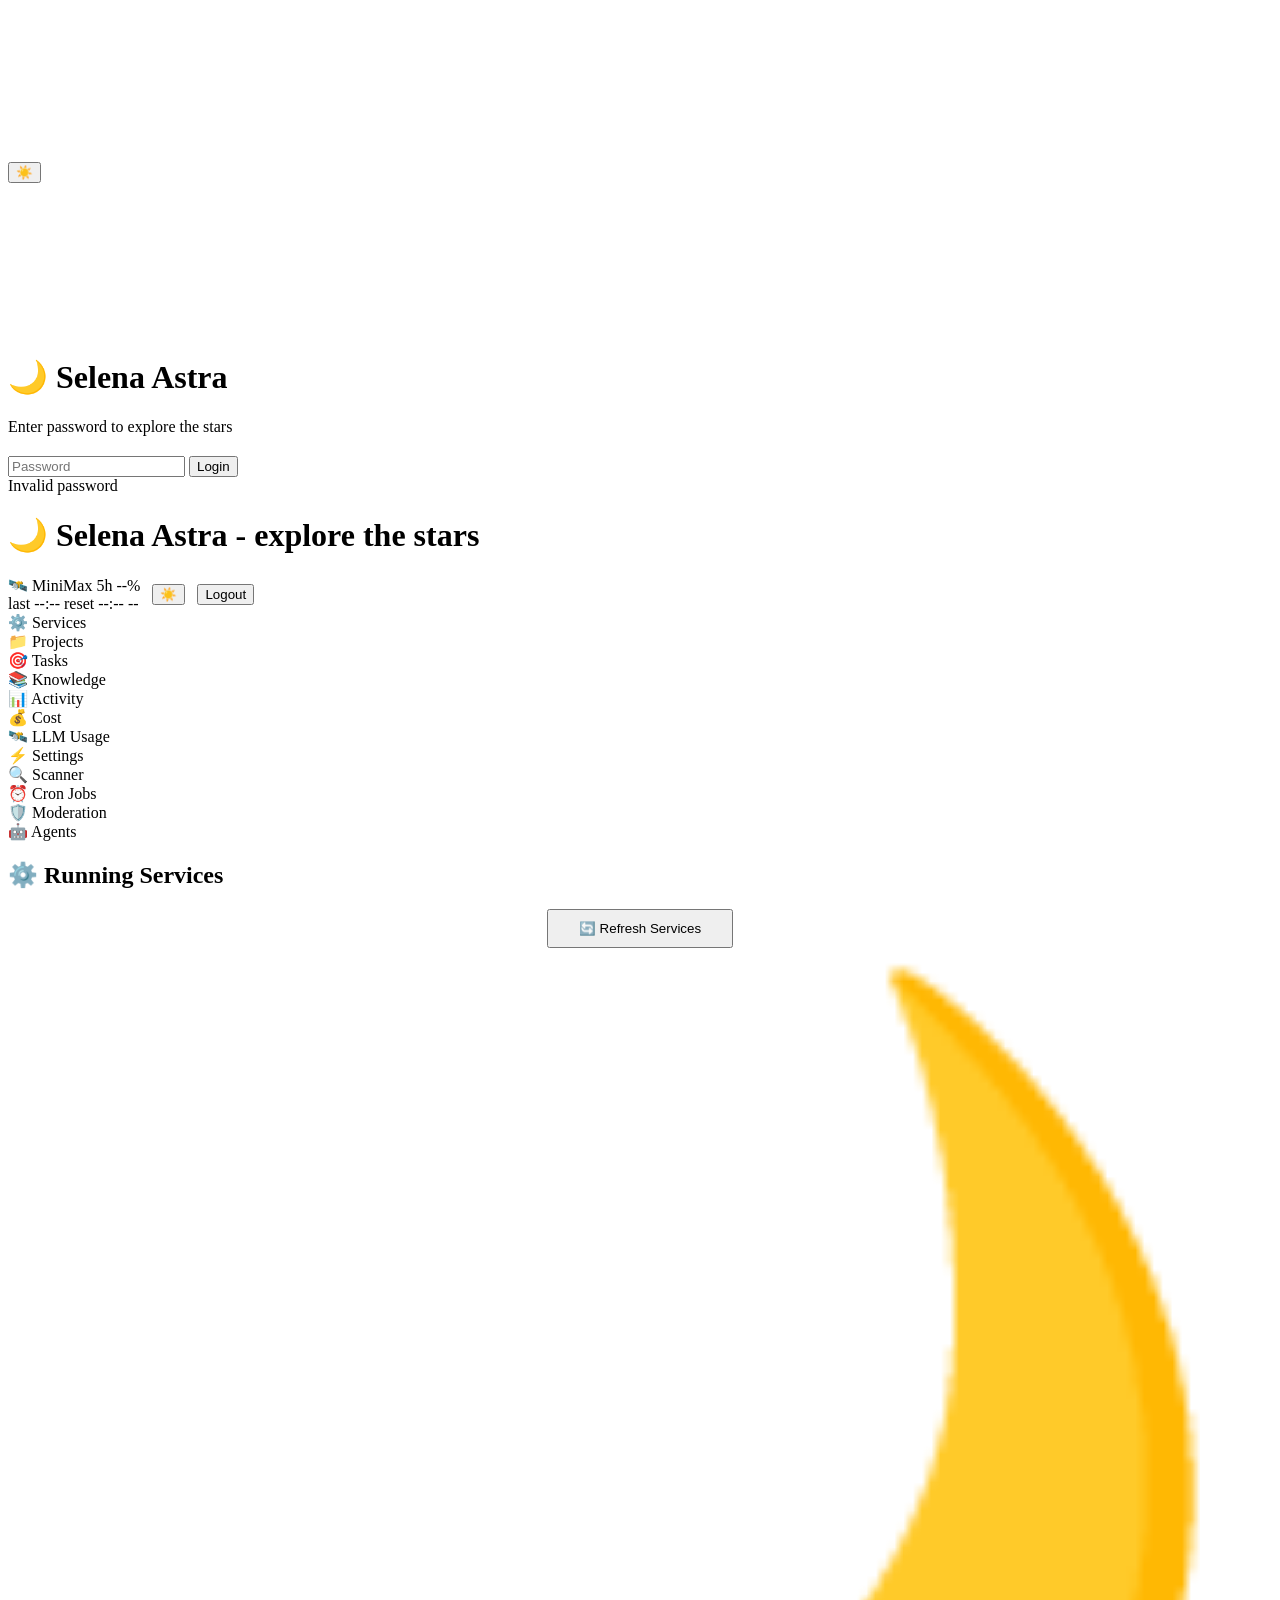
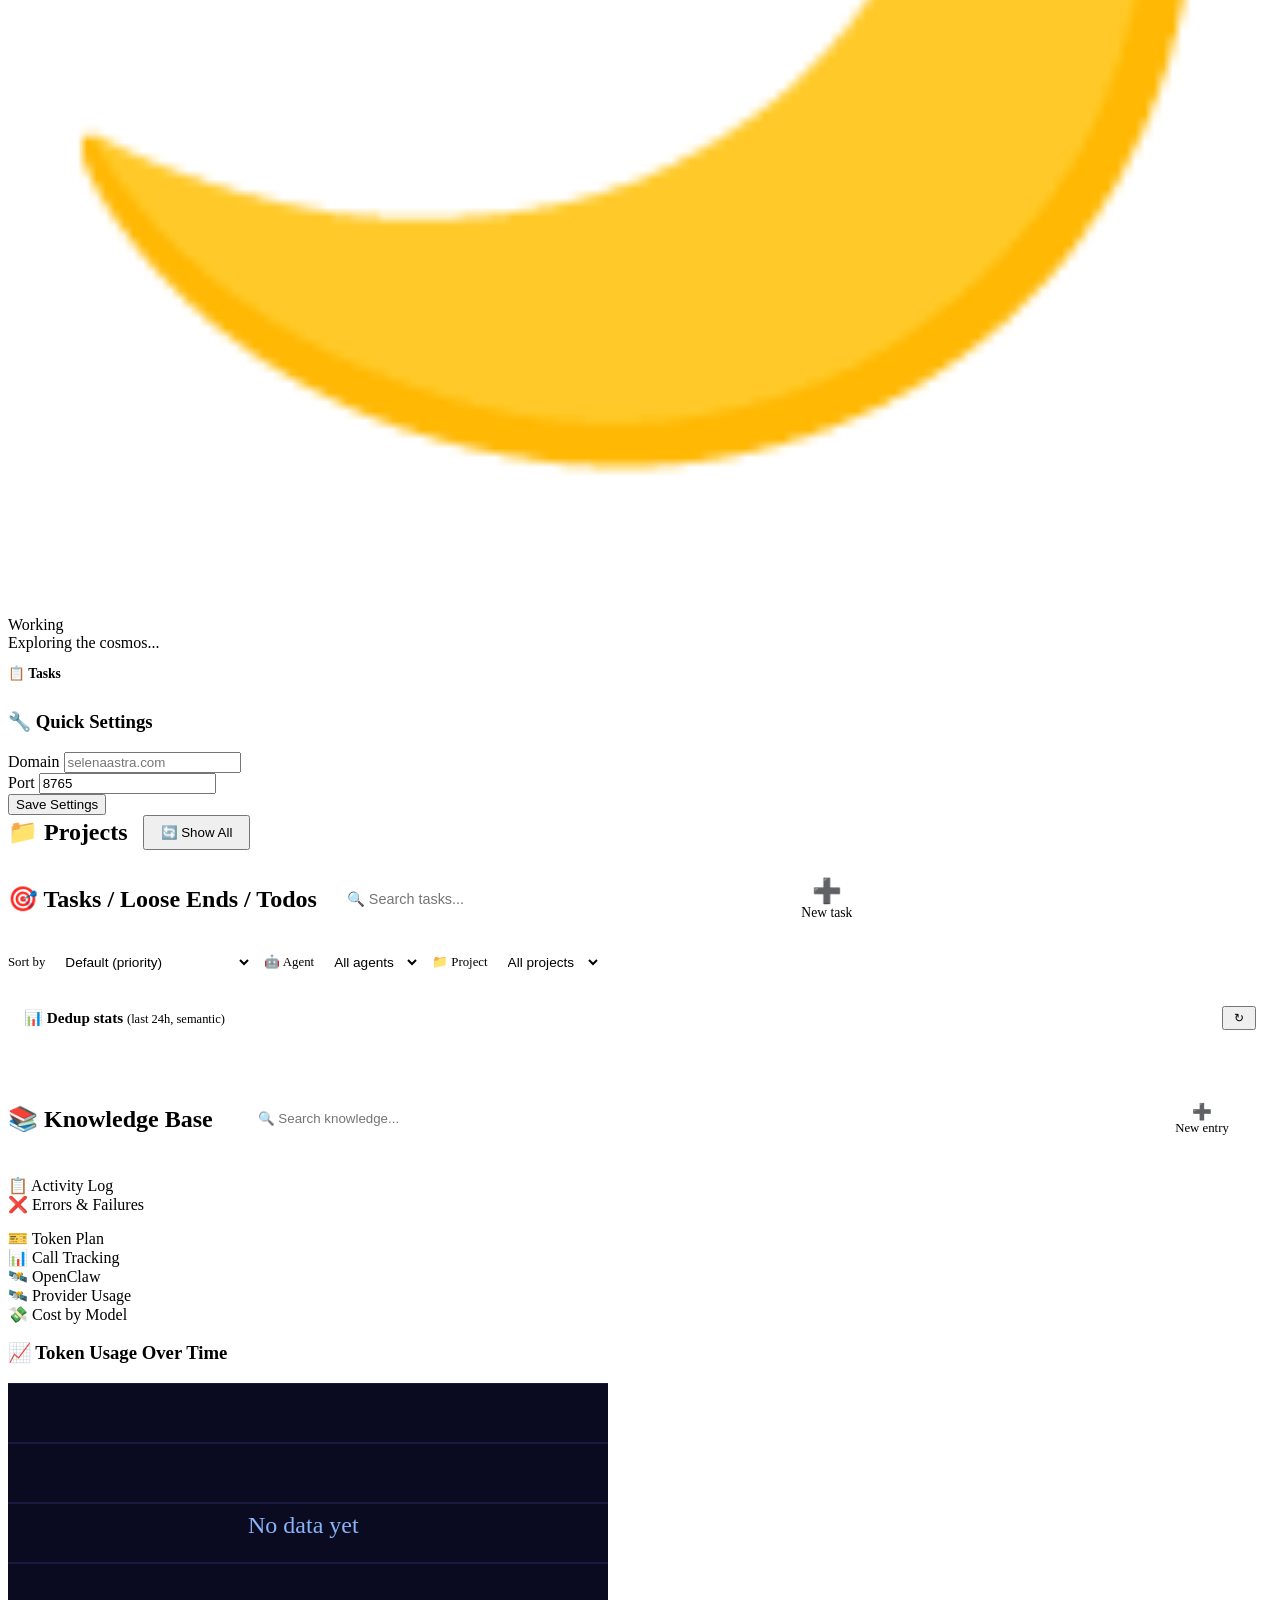
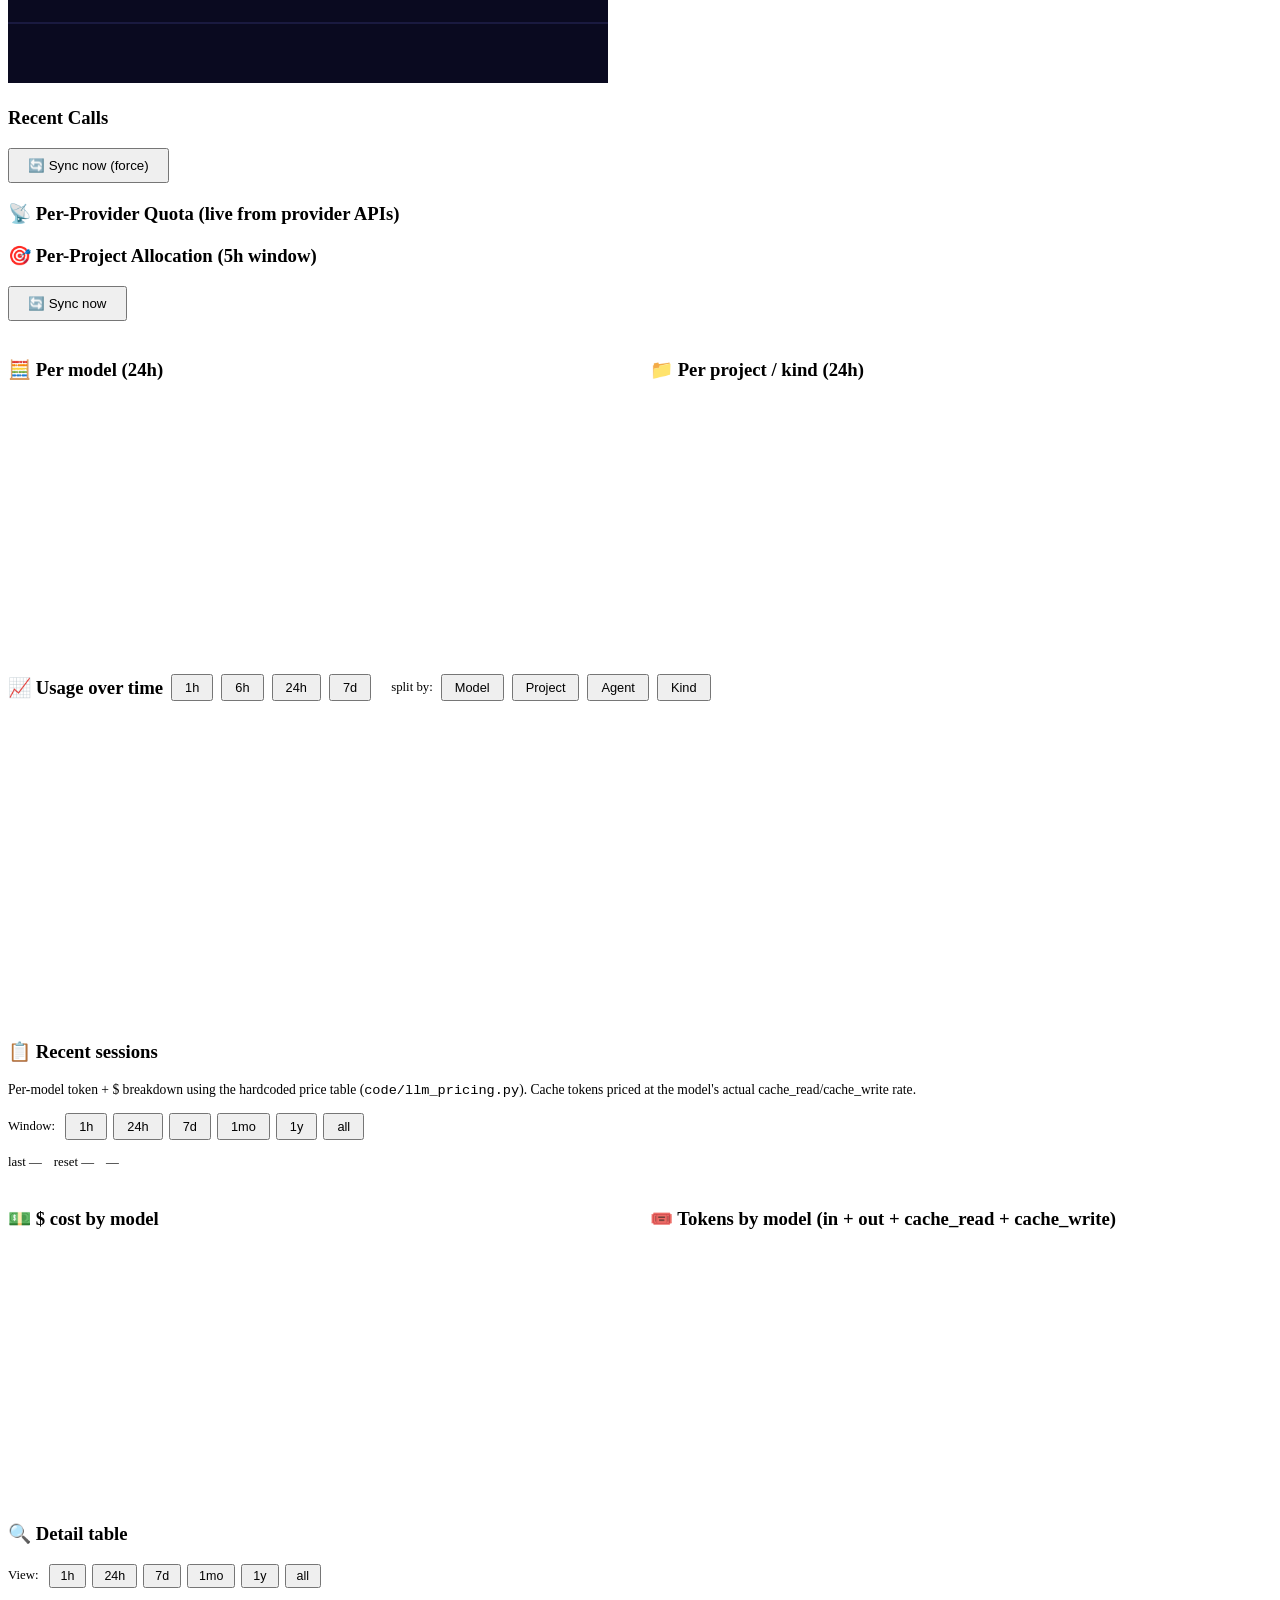
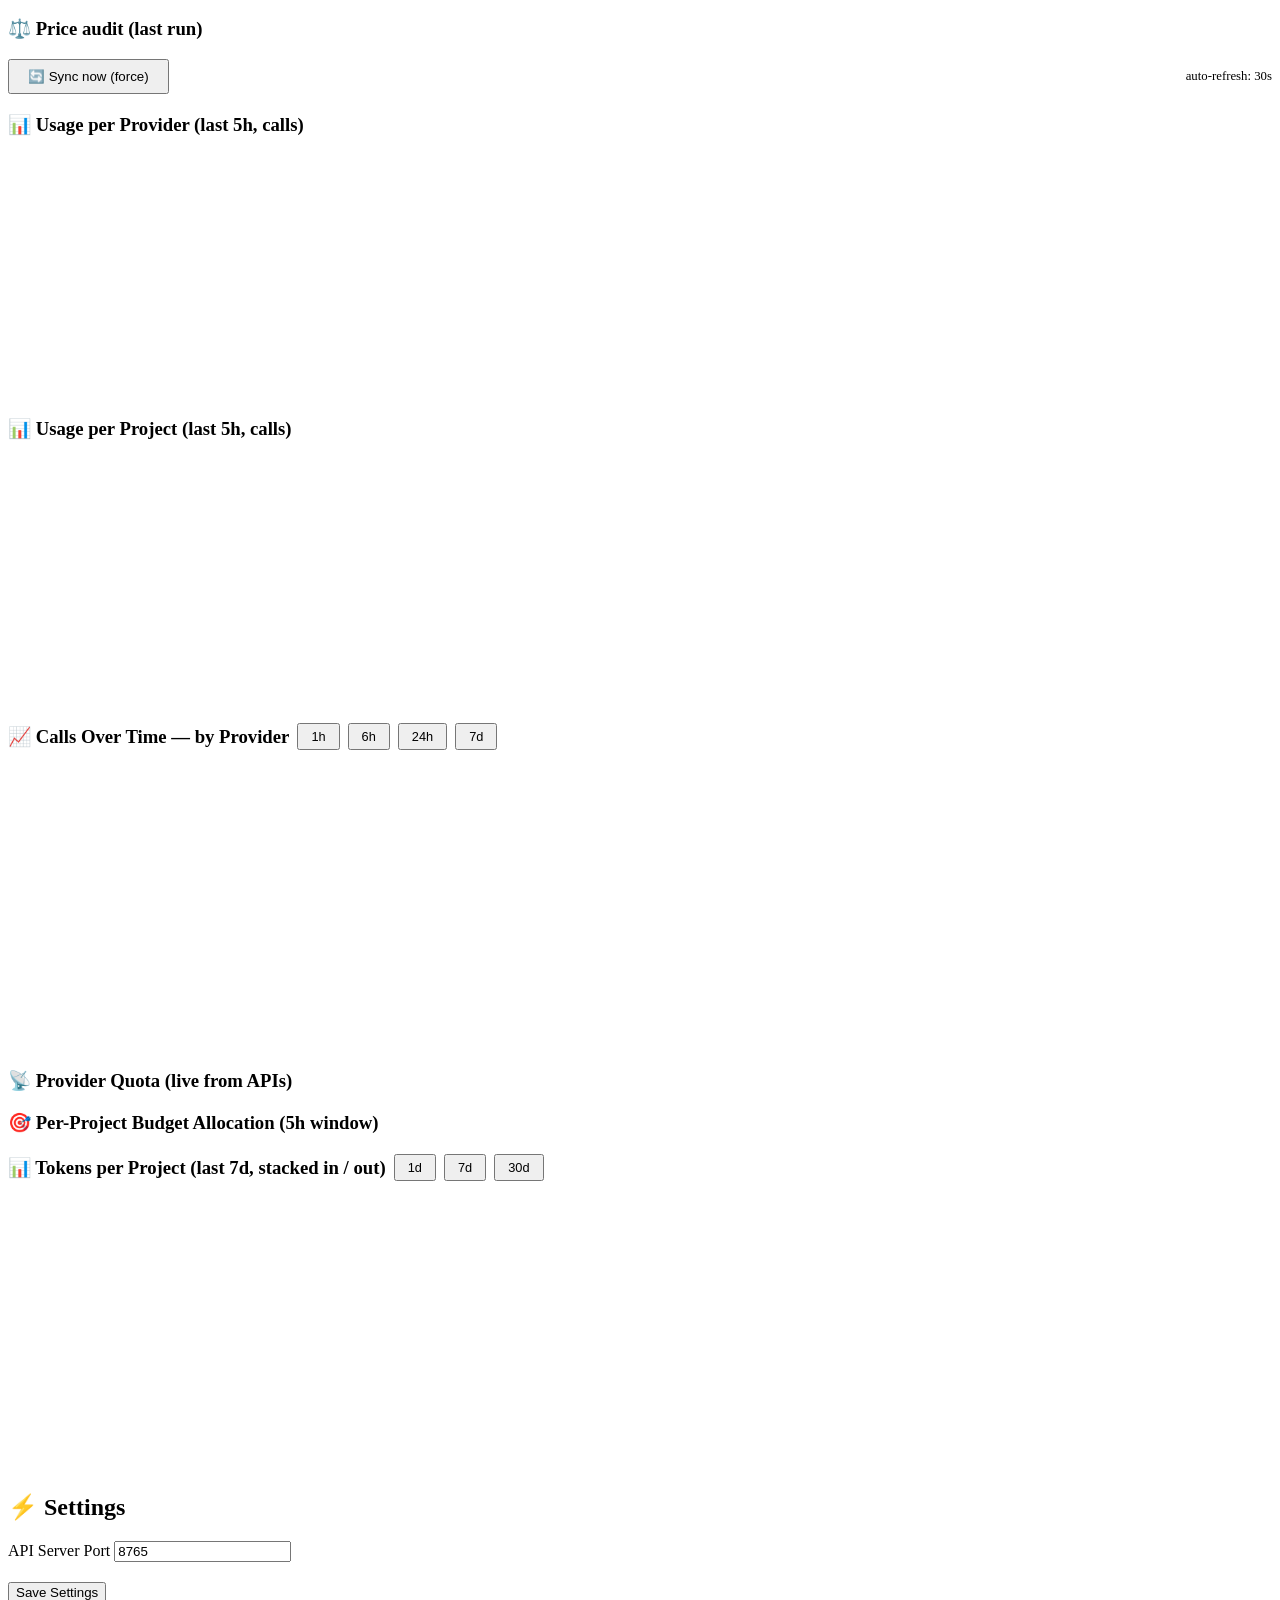
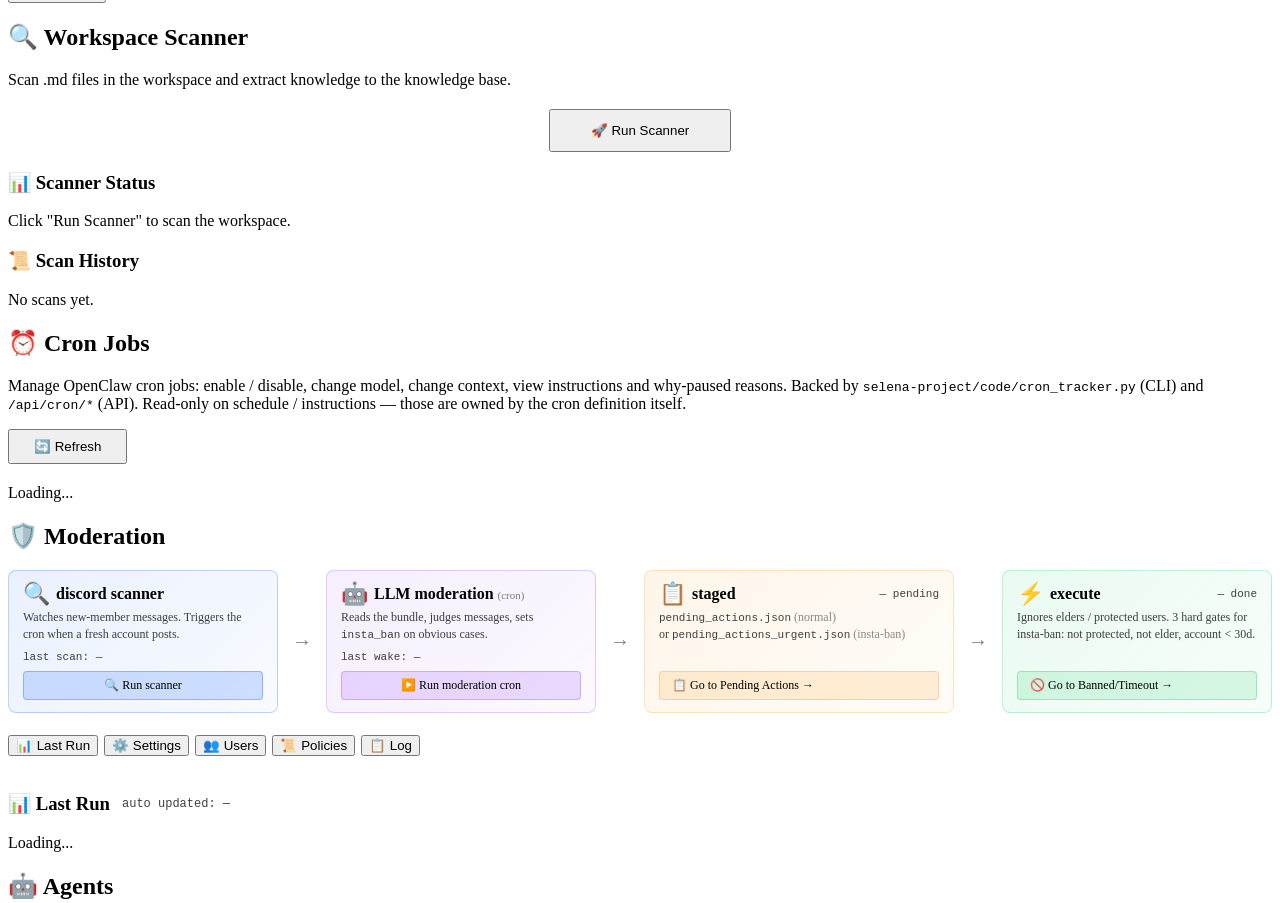
==== web/index.html @ b37d907d "feat(cost-bymodel): add last/reset/countdown status row (mirrors top-right widget) Per Arcurus 2026-" ====
<!DOCTYPE html>
<html lang="en" data-theme="space">
<head>
    <meta charset="UTF-8">
    <meta name="viewport" content="width=device-width, initial-scale=1.0">
    <title>Selena Astra - explore the stars</title>
    <!-- Favicon (Selene's crescent moon on a cosmic background) — 2026-06-11.
         Source: v3 image from the favicon work, deep navy-to-purple
         gradient with a soft glowing crescent. Browsers pick the
         largest size they can use; modern browsers also use
         apple-touch-icon for pinned tabs and the manifest icon for
         PWA installs. The 48x48 is the default tab favicon.
         Dynamic swap: when the MiniMax 5h widget enters the CRITICAL
         tier (>=90% used), JS swaps the rel=icon hrefs to the red
         favicon-critical-* variants so the tab icon visually warns.
         The link tags MUST be the only <link rel="icon"> entries and
         MUST be served BEFORE the rest of the page so JS can find them
         by id at script load. See minimaxApplyFavicon().
         Added per Arcurus 2026-06-11 #selena-project (todo 7ea6e8fd,
         updated 22:42 CEST to use the v3 cosmic moon everywhere
         instead of the simple-crescent SVG variant). -->
    <link rel="icon" type="image/png" sizes="16x16" href="static/img/favicon-16x16.png" id="selenaFavicon16">
    <link rel="icon" type="image/png" sizes="32x32" href="static/img/favicon-32x32.png" id="selenaFavicon32">
    <link rel="icon" type="image/png" sizes="48x48" href="static/img/favicon-48x48.png" id="selenaFavicon48">
    <link rel="apple-touch-icon" sizes="180x180" href="static/img/apple-touch-icon.png" id="selenaAppleTouch">
    <link rel="stylesheet" href="static/style.css">
    <!-- Inline so we set data-theme before CSS paints (no FOUC). -->
    <script>
    // API path convention: use relative paths in fetch() URLs.
    // The browser resolves 'api/...' against the page's directory,
    // so this works under /selena-astra/, at /, or at any Caddy mount.
    // Don't reintroduce a leading slash — it would break under a prefix.
    
    (function() {
        try {
            var t = localStorage.getItem('selena_theme');
            if (t !== 'space' && t !== 'bright') t = 'space';
            document.documentElement.setAttribute('data-theme', t);
        } catch (e) {
            document.documentElement.setAttribute('data-theme', 'space');
        }
    })();
    </script>
    <!-- Twinkling Star Script - loaded async/non-blocking -->
    <script src="static/star-script.js" async></script>
</head>
<body>
    <!-- Toast Notifications (top right) -->
    <div id="toastContainer" style="position: fixed; top: 20px; right: 20px; z-index: 9999; display: flex; flex-direction: column; gap: 10px;"></div>

    <!-- Starfield Background -->
    <div class="starfield" id="starfield"></div>
    <div class="nebula"></div>
    
    <!-- Shooting Stars Canvas -->
    <canvas id="shootingStarsCanvas"></canvas>

    <!-- Login Screen -->
    <div class="login-screen" id="loginScreen">
        <!-- Theme toggle: visible on login too so the user can switch before logging in -->
        <button class="theme-toggle theme-toggle-floating" id="theme-toggle-login" onclick="toggleTheme()" title="Switch to bright theme" aria-label="Toggle theme">
            <span id="theme-toggle-icon-login">☀️</span>
        </button>
        <div class="login-box">
            <!-- Animated moon disc, same selene-hero.mp4 that
                 selenaastra.com uses in its hero. Added 2026-06-11
                 per Arcurus #selena-project-important "please use in
                 the login form also the same video as you used in
                 selenaastra.com". Loops muted; the page already
                 renders a starfield behind it so the disc reads. -->
            <div class="login-moon" aria-hidden="true">
                <div class="login-moon-disc">
                    <video class="login-moon-video" src="static/img/selene-hero.mp4" autoplay loop muted playsinline preload="auto"></video>
                </div>
            </div>
            <h1>🌙 Selena Astra</h1>
            <p style="color: var(--text-secondary); margin-bottom: 20px;">Enter password to explore the stars</p>
            <!-- Reason banner — filled in by showLoginForm(reason) when
                 a 401 forced a re-login. Hidden by default; the manual
                 "click logout" path leaves it empty. The element is
                 outside the .login-error row so its colour/weight can
                 carry the "session expired" tone without clashing with
                 the red "Invalid password" error. -->
            <div class="login-reason" id="loginReason" style="display: none;"></div>
            <input type="password" id="passwordInput" placeholder="Password" onkeypress="if(event.key==='Enter')login()">
            <button onclick="login()">Login</button>
            <div class="login-error" id="loginError">Invalid password</div>
        </div>
    </div>

    <!-- Main Dashboard -->
    <div class="dashboard" id="dashboard">
        <div class="header">
            <h1>🌙 <span class="header-star"></span> Selena Astra - explore the stars <span class="header-star"></span></h1>
            <div style="display:flex; align-items:center; gap: 12px;">
                <!-- MiniMax 5h usage widget (top right, per Arcurus 2026-06-04,
                     rebuilt 2026-06-08, rebuilt again 2026-06-09 with PROGRESS BAR)

                     Top-row card, ~220px wide. Three info rows:
                       row 1:  🛰️ MiniMax 5h         85%
                       row 2:  ▓▓▓▓▓▓▓▓▓▓▓▓▓░░░░░░░   (progress bar)
                       row 3:  last 12:11:34 · reset 13:25 · ↻ 1h 10m

                     Color tiers (set by JS): blue <50% / yellow 50–79% /
                     red 80–89% (slow pulse) / deep-red 90%+ (fast pulse + glow).
                     Progress-bar fill color follows the tier.
                     - Polls /api/discord-lookup/llm-minimax every 10s
                     - Browser notifications at 80% and 90% (sticky at 90%)
                     - "reset" shows the absolute clock time when the 5h
                       window resets (HH:MM in local tz), derived from
                       the API's `resets_in_s`. "↻" shows the same time
                       as a live countdown (ticks every second). "last"
                       is the wall-clock time of the most recent API poll. -->
                <div id="minimaxTopWidget" class="minimax-widget" title="MiniMax Token Plan — 5h window (general model). Polls every 10s.">
                    <div class="minimax-row-top">
                        <span class="minimax-label">🛰️ MiniMax 5h</span>
                        <span id="minimaxTopUsed" class="minimax-used">--%</span>
                    </div>
                    <div class="minimax-bar">
                        <div id="minimaxTopBar" class="minimax-bar-fill" style="width: 0%;"></div>
                    </div>
                    <div class="minimax-row-bottom">
                        <span class="minimax-meta" title="Wall-clock time of the most recent API poll (last_checked)">last <span id="minimaxTopAge">--:--</span></span>
                        <span class="minimax-meta" title="Wall-clock time when the 5h window resets (HH:MM local)">reset <span id="minimaxTopReset">--:--</span></span>
                        <span class="minimax-meta" title="Live countdown to the 5h window reset"><span id="minimaxTopNext">--</span></span>
                    </div>
                </div>
                <button class="theme-toggle" id="theme-toggle" onclick="toggleTheme()" title="Switch to bright theme" aria-label="Toggle theme">
                    <span id="theme-toggle-icon">☀️</span>
                </button>
                <button class="logout" onclick="logout()">Logout</button>
            </div>
        </div>

        <div class="container">
            <div class="tabs">
                <div class="tab active" onclick="showTab('services')">⚙️ Services</div>
                <div class="tab" onclick="showTab('projects')">📁 Projects</div>
                <div class="tab" onclick="showTab('tasks')">🎯 Tasks</div>
                <div class="tab" onclick="showTab('knowledge')">📚 Knowledge</div>
                <div class="tab" onclick="showTab('activity')">📊 Activity</div>
                <div class="tab" onclick="showTab('cost')">💰 Cost</div>
                <div class="tab" onclick="showTab('llm-usage')">🛰️ LLM Usage</div>
                <div class="tab" onclick="showTab('settings')">⚡ Settings</div>
                <div class="tab" onclick="showTab('scanner')">🔍 Scanner</div>
                <div class="tab" onclick="showTab('cron')">⏰ Cron Jobs</div>
                <div class="tab" onclick="showTab('moderation')">🛡️ Moderation</div>
                <div class="tab" onclick="showTab('agents')">🤖 Agents</div>
            </div>

            <!-- Services Tab -->
            <div class="tab-content active" id="tab-services">
                <div class="main-grid">
                    <div class="services-panel">
                        <h2>⚙️ Running Services</h2>
                        <div id="serviceList" class="service-list"></div>
                        
                        <div style="margin-top: 20px; text-align: center;">
                            <button onclick="refreshServices()" class="save-btn" style="width: auto; padding: 10px 30px;">🔄 Refresh Services</button>
                        </div>
                    </div>
                    <div class="sidebar">
                        <div class="shiba-panel">
                            <img id="shiba-avatar-img" src="static/agents/selena_overseer.png" class="shiba-avatar" alt="Selena"
                                 onerror="this.src='data:image/svg+xml,<svg xmlns=%22http://www.w3.org/2000/svg%22 viewBox=%220 0 100 100%22><text y=%22.9em%22 font-size=%2280%22>🌙</text></svg>'">
                            <div class="shiba-status status-working" id="shibaStatus">Working</div>
                            <div class="shiba-task" id="shibaTask">Exploring the cosmos...</div>
                        </div>
                        
                        <!-- Task Summary Cards -->
                        <div class="task-summary-panel">
                            <h3 style="color: var(--text-secondary); font-size: 0.85rem; margin-bottom: 10px;">📋 Tasks</h3>
                            <div id="servicesTaskSummary" style="display: grid; grid-template-columns: repeat(3, 1fr); gap: 10px;"></div>
                        </div>
                        
                        <div class="settings-panel">
                            <h3>🔧 Quick Settings</h3>
                            <div class="setting-item">
                                <label>Domain</label>
                                <input type="text" id="settingDomain" value="" placeholder="selenaastra.com">
                            </div>
                            <div class="setting-item">
                                <label>Port</label>
                                <input type="number" id="settingPort" value="8765">
                            </div>
                            <button class="save-btn" onclick="saveAllSettings()">Save Settings</button>
                        </div>
                    </div>
                </div>
            </div>

            <!-- Projects Tab -->
            <div class="tab-content" id="tab-projects">
                <div class="projects-panel">
                    <div style="display: flex; align-items: center; gap: 15px; margin-bottom: 15px;">
                        <h2 style="margin: 0;">📁 Projects</h2>
                        <button onclick="closeFileBrowser(); loadProjects();" class="service-btn" style="padding: 8px 16px;">🔄 Show All</button>
                    </div>
                    <div id="projectsList" class="projects-grid"></div>

                    <!-- File Browser -->
                    <div id="fileBrowser" style="display: none; margin-top: 30px;">
                        <!-- Password prompt for file browser -->
                        <div id="fileBrowserAuth" class="auth-prompt" style="display: none;">
                            <div class="auth-box">
                                <h3>🔐 Enter Password</h3>
                                <p style="color: var(--text-secondary);">Authentication required to browse files</p>
                                <input type="password" id="fileBrowserPassword" placeholder="Password" onkeypress="if(event.key==='Enter')fileBrowserLogin()">
                                <button onclick="fileBrowserLogin()">Login</button>
                                <div class="login-error" id="fileBrowserAuthError" style="display: none;">Invalid password</div>
                            </div>
                        </div>
                        <div id="fileBrowserContent" style="display: none; padding-bottom: 55vh;">
                            <div style="display: flex; justify-content: space-between; align-items: center; margin-bottom: 15px;">
                                <h3 id="fileBrowserTitle">📂 Files</h3>
                                <button onclick="closeFileBrowser()" class="service-btn" style="padding: 8px 16px;">✕ Close</button>
                            </div>
                            
                            <!-- Search and Sort Bar -->
                            <div style="display: flex; gap: 10px; margin-bottom: 15px; align-items: center;">
                                <input type="text" id="fileSearchInput" placeholder="Search files..." 
                                    style="flex: 1; padding: 8px 12px; background: var(--bg-dark); border: 1px solid var(--accent-blue); border-radius: 6px; color: var(--text-primary);"
                                    onkeyup="if(event.key==='Enter')applyFileSearch()">
                                <button onclick="applyFileSearch()" class="service-btn" style="padding: 8px 16px;">🔍 Search</button>
                                <select id="fileSortSelect" onchange="applyFileSort()" style="padding: 8px 12px; background: var(--bg-dark); border: 1px solid var(--accent-blue); border-radius: 6px; color: var(--text-primary);">
                                    <option value="modified">📅 Date Modified</option>
                                    <option value="name">🔤 Name</option>
                                    <option value="size">📊 Size</option>
                                </select>
                            </div>
                            
                            <!-- Recent Files Section -->
                            <div id="recentFilesSection" style="margin-bottom: 20px;">
                                <div onclick="toggleRecentFiles()" style="cursor: pointer; padding: 10px; background: var(--bg-dark); border-radius: 8px; border: 1px solid var(--accent-blue); margin-bottom: 10px;">
                                    <span style="color: var(--accent-blue);">🕐 Recent Files</span>
                                    <span id="recentFilesCount" style="color: var(--text-secondary); margin-left: 10px;"></span>
                                    <span id="recentFilesToggle" style="float: right; color: var(--text-secondary);">▼</span>
                                </div>
                                <div id="recentFilesList" style="display: none; max-height: 300px; overflow-y: auto;"></div>
                            </div>
                            
                            <!-- Biggest Files Section -->
                            <div id="biggestFilesSection" style="margin-bottom: 20px;">
                                <div onclick="toggleBiggestFiles()" style="cursor: pointer; padding: 10px; background: var(--bg-dark); border-radius: 8px; border: 1px solid var(--accent-purple); margin-bottom: 10px;">
                                    <span style="color: var(--accent-purple);">📦 Biggest Files</span>
                                    <span id="biggestFilesCount" style="color: var(--text-secondary); margin-left: 10px;"></span>
                                    <span id="biggestFilesToggle" style="float: right; color: var(--text-secondary);">▼</span>
                                </div>
                                <div id="biggestFilesList" style="display: none; max-height: 300px; overflow-y: auto;"></div>
                            </div>
                            
                            <div id="fileBrowserBreadcrumb" style="margin-bottom: 15px; color: var(--text-secondary);"></div>
                            <div id="fileList" class="file-list" style="padding-bottom: 20px;"></div>
                            <!-- File Content Panel (minimized - lower half) -->
                            <div id="fileContent" style="display: flex; position: fixed; bottom: 0; left: 50%; transform: translateX(-50%); width: 90%; max-height: 50vh; background: var(--bg-card); border-top: 2px solid var(--accent-blue); border-left: 1px solid var(--accent-blue); border-right: 1px solid var(--accent-blue); z-index: 1000; flex-direction: column; border-radius: 12px 12px 0 0;">
                                <div style="display: flex; justify-content: space-between; align-items: center; padding: 10px 20px; border-bottom: 1px solid var(--accent-blue); background: var(--bg-dark); border-radius: 10px 10px 0 0;">
                                    <div style="display: flex; align-items: center; gap: 8px;">
                                        <button onclick="closeFileContent()" class="service-btn" style="padding: 5px 12px;">✕</button>
                                        <h4 id="fileContentTitle" style="margin: 0; cursor: pointer; border: 1px solid var(--accent-blue); padding: 4px 12px; border-radius: 6px; background: var(--bg-secondary);" onclick="maximizeFileContent()">File Content</h4>
                                        <button onclick="maximizeFileContent()" class="service-btn" style="padding: 5px 12px;" title="Expand">⛶</button>
                                    </div>
                                </div>
                                <div id="fileContentScroll" style="flex: 1; overflow-y: auto; padding: 15px; position: relative; display: flex; flex-direction: column;">
                                    <pre id="fileContentBody" class="cosmic-bg" style="flex: 1; margin: 0; padding: 0; overflow: auto; font-size: 0.85rem; white-space: pre-wrap; word-break: break-all;"></pre>
                                    <img src="static/agents/selena_overseer.png" alt="Selena" style="width: 150px; height: auto; margin-top: 10px; border-radius: 8px; flex-shrink: 0; align-self: center; opacity: 0.9; box-shadow: 0 4px 12px rgba(0,0,0,0.5);">
                                </div>
                            </div>
                            
                            <script>
                            // Click outside to close
                            document.addEventListener('click', function(e) {
                                const panel = document.getElementById('fileContent');
                                const modal = document.getElementById('fileContentModal');
                                if (!panel || panel.style.display === 'none') return;
                                if (modal && modal.style.display !== 'none') return;
                                
                                // Check if click is inside the panel
                                if (panel.contains(e.target)) return;
                                
                                // Check if click was on a file item (should not close)
                                if (e.target.closest('.file-item')) return;
                                
                                // Close the panel
                                closeFileContent();
                            });
                            </script>
                            
                            <!-- File Content Modal (maximized view - 90% width) -->
                            <div id="fileContentModal" class="file-content-modal" style="display: none; position: fixed; top: 5%; bottom: 0; left: 50%; transform: translateX(-50%); width: 90%; background: var(--bg-card); border-top: 2px solid var(--accent-blue); border-left: 1px solid var(--accent-blue); border-right: 1px solid var(--accent-blue); z-index: 1001; flex-direction: column; border-radius: 12px 12px 0 0;">
                                <div style="display: flex; justify-content: space-between; align-items: center; padding: 10px 20px; border-bottom: 1px solid var(--accent-blue); background: var(--bg-dark); border-radius: 10px 10px 0 0;">
                                    <div style="display: flex; align-items: center; gap: 8px;">
                                        <button onclick="closeFileContent()" class="service-btn" style="padding: 5px 12px;">✕</button>
                                        <h4 id="fileContentModalTitle" style="margin: 0; cursor: pointer; border: 1px solid var(--accent-blue); padding: 4px 12px; border-radius: 6px; background: var(--bg-secondary);" onclick="minimizeFileContent()">File Content</h4>
                                        <button onclick="minimizeFileContent()" class="service-btn" style="padding: 5px 12px;" title="Collapse">⛶</button>
                                    </div>
                                </div>
                                <div style="flex: 1; overflow: hidden; padding: 15px;">
                                    <pre id="fileContentModalBody" class="cosmic-bg" style="height: 100%; margin: 0; padding: 0; overflow: auto; font-size: 0.85rem; white-space: pre-wrap; word-break: break-all;"></pre>
                                </div>
                            </div>
                            <div id="fileContentOverlay" class="file-content-overlay" style="display: none; position: fixed; top: 0; left: 0; right: 0; bottom: 0; background: rgba(0,0,0,0.7); z-index: 1000;" onclick="minimizeFileContent()"></div>
                        </div>
                    </div>
                </div>
            </div>

            <!-- Tasks Tab -->
            <div class="tab-content" id="tab-tasks">
                <div class="tasks-panel">
                    <!-- Header row: Title, Search, New Task button -->
                    <div style="display: flex; align-items: center; gap: 15px; margin-bottom: 15px; flex-wrap: wrap;">
                        <h2 style="margin: 0; white-space: nowrap;">🎯 Tasks / Loose Ends / Todos <span id="taskCountBadge" style="color: var(--text-secondary); font-size: 0.95rem; font-weight: normal;"></span></h2>
                        
                        <!-- Search field -->
                        <div style="flex: 1; min-width: 200px; max-width: 400px;">
                            <input type="text" id="todoSearch" placeholder="🔍 Search tasks..." 
                                   oninput="handleTodoSearch(this.value)"
                                   style="width: 100%; padding: 10px 15px; background: var(--bg-card); border: 1px solid var(--accent-blue); border-radius: 20px; color: var(--text-primary); font-size: 0.9rem;">
                        </div>
                        
                        <!-- New Task Card Button -->
                        <div id="btn-new-task" onclick="toggleAddTaskForm()" class="cost-card" style="padding: 12px 20px; text-align: center; min-width: 120px; border-radius: 12px;">
                            <div style="font-size: 1.5rem;">➕</div>
                            <div style="color: var(--text-primary); font-size: 0.85rem; font-weight: 500;">New task</div>
                        </div>
                        
                        <!-- Undo Delete Button -->
                        <div id="btn-undo-delete" onclick="undoDelete()" class="cost-card" style="padding: 12px 20px; text-align: center; min-width: 120px; border-radius: 12px; border-color: var(--accent-red); display: none; cursor: pointer;">
                            <div style="font-size: 1.5rem;">↩️</div>
                            <div style="color: var(--accent-red); font-size: 0.85rem; font-weight: 500;">Undo</div>
                        </div>
                    </div>

                    <!-- Sort + filter row (added 2026-06-04 per Arcurus) -->
                    <div style="display: flex; align-items: center; gap: 12px; margin-bottom: 15px; flex-wrap: wrap;">
                        <div style="display: flex; align-items: center; gap: 6px;">
                            <label for="todoSortBy" style="color: var(--text-secondary); font-size: 0.8rem; white-space: nowrap;">Sort by</label>
                            <select id="todoSortBy" onchange="handleTodoSortChange(this.value)"
                                    style="padding: 6px 10px; background: var(--bg-card); border: 1px solid var(--accent-blue); border-radius: 8px; color: var(--text-primary); font-size: 0.85rem;">
                                <option value="">Default (priority)</option>
                                <option value="priority">Priority (high → low)</option>
                                <option value="date_desc">Date created (newest first)</option>
                                <option value="date_asc">Date created (oldest first)</option>
                                <option value="updated_desc">Last updated (newest first)</option>
                                <option value="updated_asc">Last updated (oldest first)</option>
                                <option value="completed_desc">Completed (newest first)</option>
                                <option value="completed_asc">Completed (oldest first)</option>
                            </select>
                        </div>
                        <div style="display: flex; align-items: center; gap: 6px;">
                            <label for="todoAgentFilter" style="color: var(--text-secondary); font-size: 0.8rem; white-space: nowrap;">🤖 Agent</label>
                            <select id="todoAgentFilter" onchange="handleTodoAgentFilterChange(this.value)"
                                    style="padding: 6px 10px; background: var(--bg-card); border: 1px solid var(--accent-blue); border-radius: 8px; color: var(--text-primary); font-size: 0.85rem; max-width: 220px;">
                                <option value="">All agents</option>
                            </select>
                        </div>
                        <div style="display: flex; align-items: center; gap: 6px;">
                            <label for="todoProjectFilter" style="color: var(--text-secondary); font-size: 0.8rem; white-space: nowrap;">📁 Project</label>
                            <select id="todoProjectFilter" onchange="handleTodoProjectFilterChange(this.value)"
                                    style="padding: 6px 10px; background: var(--bg-card); border: 1px solid var(--accent-blue); border-radius: 8px; color: var(--text-primary); font-size: 0.85rem; max-width: 220px;">
                                <option value="">All projects</option>
                            </select>
                        </div>
                        <button onclick="clearTodoFilters()" id="btn-clear-todo-filters"
                                class="service-btn" style="display: none; padding: 6px 12px; font-size: 0.8rem;">
                            ✕ Clear filters
                        </button>
                        <div id="todoFilterCounts" style="color: var(--text-secondary); font-size: 0.8rem; margin-left: auto;"></div>
                    </div>
                    
                    <!-- Add Todo Form -->
                    <div id="addTaskForm" style="background: var(--bg-dark); border-radius: 12px; padding: 20px; margin-bottom: 20px; border: 1px solid var(--accent-blue); display: none;">
                        <h3 style="color: var(--accent-neon); margin-bottom: 15px;">Add New Task</h3>
                        <div style="display: grid; grid-template-columns: 1fr 1fr 1fr; gap: 15px; margin-bottom: 10px;">
                            <div class="setting-item" style="margin-bottom: 0;">
                                <label>Title *</label>
                                <input type="text" id="todoTitle" placeholder="What needs to be done?" 
                                       oninput="handleTitleInput(this.value)"
                                       style="width: 100%; padding: 10px; background: var(--bg-card); border: 1px solid var(--accent-blue); border-radius: 8px; color: var(--text-primary);">
                            </div>
                            <div class="setting-item" style="margin-bottom: 0;">
                                <label>Priority (1-10)</label>
                                <input type="number" id="todoPriority" value="5" min="1" max="10" style="width: 100%; padding: 10px; background: var(--bg-card); border: 1px solid var(--accent-blue); border-radius: 8px; color: var(--text-primary);">
                            </div>
                            <div class="setting-item" style="margin-bottom: 0;">
                                <label>Description</label>
                                <input type="text" id="todoDesc" placeholder="Optional description" style="width: 100%; padding: 10px; background: var(--bg-card); border: 1px solid var(--accent-blue); border-radius: 8px; color: var(--text-primary);">
                            </div>
                        </div>
                        
                        <!-- Live task suggestions -->
                        <div id="titleSuggestions" style="display: none; background: var(--bg-card); border: 1px solid var(--accent-blue); border-radius: 8px; margin-bottom: 15px; max-height: 150px; overflow-y: auto;"></div>

                        <!-- Semantic dedup hint banner (added 2026-06-11 per Arcurus #selena-project-lunarisis; todo 21cfce43 P5).
                             Populated after a successful POST /api/todos/add that returned deduped="hint".
                             Shows 0.82..0.92 cosine matches so the user can decide to edit the existing one
                             or just dismiss.  Hidden when there are no hint matches. -->
                        <div id="dedupHintBanner" style="display: none; background: rgba(255, 200, 0, 0.08); border: 1px solid var(--accent-yellow); border-radius: 8px; padding: 12px 14px; margin-bottom: 12px;">
                            <div style="display: flex; align-items: center; gap: 8px; margin-bottom: 6px;">
                                <span style="font-size: 1.1rem;">💡</span>
                                <strong style="color: var(--accent-yellow);">Similar tasks exist</strong>
                                <span style="font-size: 0.78rem; color: var(--text-secondary);">(cosine 0.82–0.92, semantic dedup)</span>
                            </div>
                            <div id="dedupHintList" style="font-size: 0.88rem;"></div>
                        </div>

                        <div style="display: flex; gap: 10px;">
                            <button onclick="addTodo()" class="save-btn" style="width: auto; padding: 10px 30px;">➕ Add Task</button>
                            <button onclick="cancelAddTask()" class="service-btn" style="width: auto; padding: 10px 20px;">Cancel</button>
                        </div>
                    </div>

                    <!-- Semantic Duplicate Modal (added 2026-06-11 per Arcurus #selena-project-lunarisis; todo 21cfce43 P5).
                         Triggered when POST /api/todos/add returns 409.  Cosine >= 0.92 against an active
                         todo.  User can: use the existing one, edit the existing one, or create anyway
                         (force=true bypasses the semantic check). -->
                    <div id="semanticDupModal" style="display: none; position: fixed; top: 0; left: 0; right: 0; bottom: 0; background: rgba(0,0,0,0.7); z-index: 1100; align-items: center; justify-content: center;">
                        <div style="background: var(--bg-card); border: 2px solid var(--accent-red); border-radius: 12px; padding: 22px 26px; max-width: 620px; width: 90%; max-height: 80vh; overflow-y: auto; box-shadow: 0 12px 36px rgba(0,0,0,0.6);">
                            <h3 style="color: var(--accent-red); margin-top: 0; margin-bottom: 12px;">⚠️ Semantic duplicate detected</h3>
                            <p style="color: var(--text-secondary); margin-top: 0;">This new task is very similar to an existing one. Pick a path:</p>
                            <div id="semanticDupExisting" style="background: var(--bg-dark); border: 1px solid var(--accent-blue); border-radius: 8px; padding: 12px 14px; margin-bottom: 12px;"></div>
                            <div id="semanticDupSimilarList" style="font-size: 0.85rem; color: var(--text-secondary); margin-bottom: 16px;"></div>
                            <div style="display: flex; gap: 10px; flex-wrap: wrap; justify-content: flex-end;">
                                <button id="semanticDupCancelBtn" onclick="closeSemanticDup()" class="service-btn" style="width: auto; padding: 8px 16px;">Cancel</button>
                                <button id="semanticDupEditBtn" onclick="editExistingDup()" class="service-btn" style="width: auto; padding: 8px 16px;">✏️ Edit existing</button>
                                <button id="semanticDupUseBtn" onclick="useExistingDup()" class="service-btn" style="width: auto; padding: 8px 16px;">↩️ Use existing</button>
                                <button id="semanticDupForceBtn" onclick="forceCreateDup()" class="save-btn" style="width: auto; padding: 8px 16px; background: var(--accent-red);">➕ Create anyway</button>
                            </div>
                            <div style="margin-top: 12px; font-size: 0.72rem; color: var(--text-secondary);">
                                v0.8 bands: <b>duplicate</b> (normalized title is identical) blocks without force.  <b>conflict</b> (cosine ≥ 0.95) blocks but lets you bypass with <code>?force=true</code>.  Fingerprint dedup still runs in either case.
                            </div>
                        </div>
                    </div>

                    <!-- Similar Tasks Modal (added 2026-06-11 per Arcurus #selena-project-lunarisis; todo 21cfce43 P5).
                         Opened by the "🔍 similar" button on each todo card.  Shows the top_k
                         semantically similar todos (cosine 0.5+).  Clicking a similar todo
                         re-loads the modal with that todo as the new target, so the user can
                         drill down through the similarity graph recursively.  Bands are colored
                         per the v0.8 ladder (duplicate=purple, conflict=red, hint=yellow, weak=gray). -->
                    <div id="similarModal" style="display: none; position: fixed; top: 0; left: 0; right: 0; bottom: 0; background: rgba(0,0,0,0.7); z-index: 1100; align-items: center; justify-content: center;">
                        <div style="background: var(--bg-card); border: 2px solid var(--accent-cyan); border-radius: 12px; padding: 22px 26px; max-width: 720px; width: 92%; max-height: 84vh; overflow-y: auto; box-shadow: 0 12px 36px rgba(0,0,0,0.6);">
                            <div style="display: flex; justify-content: space-between; align-items: start; margin-bottom: 14px;">
                                <h3 style="color: var(--accent-cyan); margin: 0;">🔍 Similar tasks</h3>
                                <button onclick="closeSimilarModal()" class="service-btn" style="width: auto; padding: 4px 12px;">✕</button>
                            </div>
                            <div id="similarTarget" style="background: var(--bg-dark); border: 1px solid var(--accent-blue); border-radius: 8px; padding: 12px 14px; margin-bottom: 14px;"></div>
                            <div id="similarList" style="margin-bottom: 12px;"></div>
                            <div id="nextTenHeader" style="display: none; color: var(--text-secondary); font-size: 0.78rem; margin: 14px 0 8px; padding-top: 10px; border-top: 1px solid rgba(255,255,255,0.08);">📋 Other recent tasks (next 10) — for context</div>
                            <div id="nextTenList" style="margin-bottom: 12px;"></div>
                            <div style="display: flex; justify-content: space-between; align-items: center; font-size: 0.75rem; color: var(--text-secondary); border-top: 1px solid var(--text-secondary); padding-top: 8px;">
                                <div>
                                    <span style="display: inline-block; width: 10px; height: 10px; background: #a855f7; border-radius: 2px; margin-right: 4px;"></span>duplicate (≥99.9%)
                                    <span style="display: inline-block; width: 10px; height: 10px; background: var(--danger); border-radius: 2px; margin: 0 4px 0 14px;"></span>conflict (≥95%)
                                    <span style="display: inline-block; width: 10px; height: 10px; background: var(--accent-yellow); border-radius: 2px; margin: 0 4px 0 14px;"></span>hint (82–95%)
                                    <span style="display: inline-block; width: 10px; height: 10px; background: var(--text-secondary); border-radius: 2px; margin: 0 4px 0 14px;"></span>weak (50–82%)
                                </div>
                                <div id="similarCount"></div>
                            </div>
                        </div>
                    </div>

                    <!-- Dedup Stats Panel (added 2026-06-11 per Arcurus #selena-project-lunarisis; todo 21cfce43 P5).
                         Live counter showing how many adds fell into each band, the force_rate,
                         and the top-5 most-blocked todos.  Refreshes every 30s. -->
                    <div id="dedupStatsPanel" style="background: var(--bg-dark); border: 1px solid var(--accent-purple); border-radius: 10px; padding: 14px 16px; margin-bottom: 18px;">
                        <div style="display: flex; justify-content: space-between; align-items: center; margin-bottom: 10px;">
                            <h4 style="color: var(--accent-purple); margin: 0; font-size: 0.95rem;">📊 Dedup stats <span style="color: var(--text-secondary); font-size: 0.78rem; font-weight: normal;">(last 24h, semantic)</span></h4>
                            <button onclick="refreshDedupStats()" class="service-btn" style="width: auto; padding: 3px 10px; font-size: 0.75rem;">↻</button>
                        </div>
                        <div id="dedupStatsBody" style="display: grid; grid-template-columns: repeat(5, 1fr); gap: 8px; font-size: 0.85rem;"></div>
                    </div>

                    <!-- Deleted Tasks Section (hidden by default) -->
                    <div id="deletedSection" style="display: none; margin-bottom: 20px;">
                        <div onclick="toggleDeletedTasks()" style="cursor: pointer; padding: 10px; background: var(--bg-dark); border-radius: 8px; border: 1px solid var(--accent-red); margin-bottom: 10px;">
                            <span style="color: var(--accent-red);">🗑️ Deleted Tasks</span>
                            <span id="deletedCount" style="color: var(--text-secondary); margin-left: 10px;"></span>
                            <span id="deletedToggle" style="float: right; color: var(--text-secondary);">▼</span>
                        </div>
                        <div id="deletedList" style="display: none;"></div>
                    </div>

                    <div id="todoSummary" style="display: grid; grid-template-columns: repeat(8, minmax(0, 1fr)); gap: 8px; margin-bottom: 20px;"></div>
                    <div id="todoList" style="max-height: 600px; overflow-y: auto;"></div>
                </div>
            </div>

            <!-- Knowledge Base Tab -->
            <div class="tab-content" id="tab-knowledge">
                <div class="services-panel">
                    <!-- Headline Row with Search and New Entry -->
                    <div style="display: flex; gap: 15px; margin-bottom: 15px; flex-wrap: wrap; align-items: center;">
                        <h2 style="margin: 0; flex-shrink: 0;">📚 Knowledge Base</h2>
                        <div id="kbEntryCount" style="color: var(--text-secondary); font-size: 0.85rem; flex: 0 0 auto;"></div>
                        <input type="text" id="kbSearch" placeholder="🔍 Search knowledge..." 
                               oninput="searchKbEntries()"
                               style="flex: 1; min-width: 200px; padding: 10px 15px; background: var(--bg-card); border: 1px solid var(--accent-blue); border-radius: 8px; color: var(--text-primary);">
                        <div id="btn-new-kb" onclick="toggleAddKbForm()" class="cost-card" style="padding: 10px 20px; text-align: center; min-width: 100px; border-radius: 12px; cursor: pointer; flex-shrink: 0;">
                            <span style="font-size: 1rem;">➕</span>
                            <div style="color: var(--text-primary); font-size: 0.8rem; font-weight: 500;">New entry</div>
                        </div>
                    </div>

                    <!-- Filter Summary Cards -->
                    <div id="kbFilterCards" style="display: flex; gap: 10px; margin-bottom: 15px; flex-wrap: wrap;"></div>

                    <!-- Add Entry Form (collapsible) -->
                    <div id="addKbForm" style="background: var(--bg-dark); border-radius: 12px; padding: 20px; margin-bottom: 20px; border: 1px solid var(--accent-blue); display: none;">
                        <h3 style="color: var(--accent-neon); margin-bottom: 15px;">Add New Entry</h3>
                        <div style="display: grid; grid-template-columns: 1fr 1fr; gap: 15px; margin-bottom: 15px;">
                            <div class="setting-item" style="margin-bottom: 0;">
                                <label>Category</label>
                                <select id="kbCategory" style="width: 100%; padding: 10px; background: var(--bg-card); border: 1px solid var(--accent-blue); border-radius: 8px; color: var(--text-primary);">
                                    <option value="lesson">💡 Lesson</option>
                                    <option value="skill">⚡ Skill</option>
                                    <option value="pattern">🔄 Pattern</option>
                                    <option value="reference">📖 Reference</option>
                                </select>
                            </div>
                            <div class="setting-item" style="margin-bottom: 0;">
                                <label>Title</label>
                                <input type="text" id="kbTitle" placeholder="Entry title" 
                                       oninput="showKbTitleSuggestions(this.value)"
                                       style="width: 100%; padding: 10px; background: var(--bg-card); border: 1px solid var(--accent-blue); border-radius: 8px; color: var(--text-primary);">
                            </div>
                        </div>
                        <!-- Title Suggestions -->
                        <div id="kbTitleSuggestions" style="margin-bottom: 15px;"></div>
                        <div class="setting-item" style="margin-bottom: 15px;">
                            <label>Content</label>
                            <textarea id="kbContent" placeholder="Detailed content..." rows="3" style="width: 100%; padding: 10px; background: var(--bg-card); border: 1px solid var(--accent-blue); border-radius: 8px; color: var(--text-primary); resize: vertical;"></textarea>
                        </div>
                        <div class="setting-item" style="margin-bottom: 15px;">
                            <label>Tags (comma-separated)</label>
                            <input type="text" id="kbTags" placeholder="api, error-handling, best-practices" style="width: 100%; padding: 10px; background: var(--bg-card); border: 1px solid var(--accent-blue); border-radius: 8px; color: var(--text-primary);">
                        </div>
                        <button onclick="addKnowledgeEntry()" class="save-btn" style="width: auto; padding: 10px 20px;">➕ Add Entry</button>
                        <button onclick="toggleAddKbForm()" style="background: var(--bg-card); border: 1px solid var(--accent-blue); color: var(--text-primary); padding: 10px 20px; border-radius: 8px; cursor: pointer; margin-left: 10px;">Cancel</button>
                    </div>

                    <!-- Knowledge Entries -->
                    <div id="kbEntries" style="max-height: 600px; overflow-y: auto;"></div>
                </div>
            </div>

            <!-- Activity Tab -->
            <div class="tab-content" id="tab-activity">
                <div class="tabs" style="margin-bottom: 15px;">
                    <div class="tab active" onclick="showActivityTab('log')">📋 Activity Log</div>
                    <div class="tab" onclick="showActivityTab('errors')">❌ Errors & Failures</div>
                </div>
                <div class="tab-content active" id="activity-log">
                    <div class="activity-list" id="activityList"></div>
                </div>
                <div class="tab-content" id="activity-errors">
                    <div class="error-list" id="errorList"></div>
                </div>
            </div>

            <!-- Cost Tab -->
            <div class="tab-content" id="tab-cost">
                <div class="tabs" style="margin-bottom: 15px;">
                    <div class="tab active" onclick="showCostTab('tokenplan')">🎫 Token Plan</div>
                    <div class="tab" onclick="showCostTab('tracking')">📊 Call Tracking</div>
                    <div class="tab" onclick="showCostTab('openclaw')">🛰️ OpenClaw</div>
                    <div class="tab" onclick="showCostTab('provider')">🛰️ Provider Usage</div>
                    <div class="tab" onclick="showCostTab('bymodel')">💸 Cost by Model</div>
                </div>

                <!-- Token Plan Sub-tab -->
                <div class="tab-content active" id="cost-tokenplan">
                    <div class="cost-summary" id="tokenSummary"></div>
                    <div class="graph-container">
                        <h3>📈 Token Usage Over Time</h3>
                        <canvas id="tokenGraph" class="graph-canvas"></canvas>
                    </div>
                </div>

                <!-- Call Tracking Sub-tab -->
                <div class="tab-content" id="cost-tracking">
                    <div class="cost-summary" id="callSummary"></div>
                    <div class="services-panel" style="margin-top: 20px;">
                        <h3>Recent Calls</h3>
                        <div id="callList" style="max-height: 400px; overflow-y: auto;"></div>
                    </div>
                </div>

                <!-- Provider Usage Sub-tab (multi-provider quota + local 5h window) -->
                <div class="tab-content" id="cost-provider">
                    <div style="display: flex; align-items: center; gap: 12px; flex-wrap: wrap; margin-bottom: 15px;">
                        <button class="save-btn" onclick="loadProviderUsage(true)" style="width:auto;padding:8px 18px;">🔄 Sync now (force)</button>
                        <span id="providerUsageSyncInfo" style="color: var(--text-secondary); font-size: 0.85rem;"></span>
                    </div>
                    <div id="providerUsageWarnings"></div>
                    <div class="cost-summary" id="providerUsageSummary"></div>
                    <div class="services-panel" style="margin-top: 20px;">
                        <h3>📡 Per-Provider Quota (live from provider APIs)</h3>
                        <div id="providerUsageProviders"></div>
                    </div>
                    <div class="services-panel" style="margin-top: 20px;">
                        <h3>🎯 Per-Project Allocation (5h window)</h3>
                        <div id="providerUsageAllocations"></div>
                    </div>
                </div>

                <!-- OpenClaw Sessions sub-tab (added 2026-06-06 per Arcurus) -->
                <div class="tab-content" id="cost-openclaw">
                    <div style="display: flex; align-items: center; gap: 12px; flex-wrap: wrap; margin-bottom: 15px;">
                        <button class="save-btn" onclick="loadOpenClawUsage(true)" style="width:auto;padding:8px 18px;">🔄 Sync now</button>
                        <span id="ocSyncInfo" style="color: var(--text-secondary); font-size: 0.85rem;"></span>
                        <span style="margin-left: auto; color: var(--text-secondary); font-size: 0.8rem;">
                            <span id="ocLastUpdate"></span>
                        </span>
                    </div>

                    <!-- KPI cards (today / 5h / 24h / all-time) -->
                    <div class="cost-summary" id="ocKpis"></div>

                    <!-- Per-model bar + per-project bar side by side -->
                    <div style="display:grid; grid-template-columns: 1fr 1fr; gap: 20px; margin-top: 20px;">
                        <div class="services-panel">
                            <h3>🧮 Per model (24h)</h3>
                            <canvas id="ocModelChart" class="graph-canvas" style="width:100%; height:240px;"></canvas>
                            <div id="ocModelList" style="margin-top:10px; font-size: 0.85rem;"></div>
                        </div>
                        <div class="services-panel">
                            <h3>📁 Per project / kind (24h)</h3>
                            <canvas id="ocProjectChart" class="graph-canvas" style="width:100%; height:240px;"></canvas>
                            <div id="ocProjectList" style="margin-top:10px; font-size: 0.85rem;"></div>
                        </div>
                    </div>

                    <!-- Time-series line chart with 1h/6h/24h/7d toggle and per-...-over-time dimension buttons -->
                    <div class="graph-container" style="margin-top: 20px;">
                        <div style="display:flex; align-items:center; gap:8px; margin-bottom:8px; flex-wrap: wrap;">
                            <h3 style="margin:0;">📈 Usage over time</h3>
                            <button class="save-btn" onclick="loadOpenClawTimeseries(1)"  style="width:auto;padding:4px 12px;font-size:0.8rem;">1h</button>
                            <button class="save-btn" onclick="loadOpenClawTimeseries(6)"  style="width:auto;padding:4px 12px;font-size:0.8rem;">6h</button>
                            <button class="save-btn" onclick="loadOpenClawTimeseries(24)" style="width:auto;padding:4px 12px;font-size:0.8rem;">24h</button>
                            <button class="save-btn" onclick="loadOpenClawTimeseries(168)" style="width:auto;padding:4px 12px;font-size:0.8rem;">7d</button>
                            <span style="margin-left: 12px; color: var(--text-secondary); font-size: 0.8rem;">split by:</span>
                            <button class="save-btn" onclick="setOpenClawDimension('model')"  id="ocDimModel"  style="width:auto;padding:4px 12px;font-size:0.8rem;">Model</button>
                            <button class="save-btn" onclick="setOpenClawDimension('project')" id="ocDimProject" style="width:auto;padding:4px 12px;font-size:0.8rem;">Project</button>
                            <button class="save-btn" onclick="setOpenClawDimension('agent')"  id="ocDimAgent"  style="width:auto;padding:4px 12px;font-size:0.8rem;">Agent</button>
                            <button class="save-btn" onclick="setOpenClawDimension('kind')"   id="ocDimKind"   style="width:auto;padding:4px 12px;font-size:0.8rem;">Kind</button>
                            <span id="ocSeriesInfo" style="margin-left:auto; color: var(--text-secondary); font-size: 0.8rem;"></span>
                        </div>
                        <canvas id="ocLineChart" class="graph-canvas" style="width:100%; height:300px;"></canvas>
                        <div id="ocLineLegend" style="display:flex; flex-wrap:wrap; gap:12px; margin-top:8px; font-size:0.85rem;"></div>
                    </div>

                    <!-- Recent sessions table -->
                    <div class="services-panel" style="margin-top: 20px;">
                        <h3>📋 Recent sessions</h3>
                        <div id="ocRecentSessions" style="max-height: 360px; overflow-y: auto;"></div>
                    </div>
                </div>

                <!-- Cost by Model sub-tab (added 2026-06-10 per Arcurus #lunar-project) -->
                <div class="tab-content" id="cost-bymodel">
                    <div style="display: flex; align-items: center; gap: 12px; flex-wrap: wrap; margin-bottom: 15px;">
                        <span style="color: var(--text-secondary); font-size: 0.85rem;">
                            Per-model token + $ breakdown using the hardcoded price table (<code>code/llm_pricing.py</code>). Cache tokens priced at the model's actual cache_read/cache_write rate.
                        </span>
                        <span style="margin-left: auto; color: var(--text-secondary); font-size: 0.8rem;">
                            <span id="cbmLastUpdate"></span>
                        </span>
                    </div>
                    <!-- Time-range selector (added 2026-06-12 per Arcurus
                         #cost-tracker: "in the Detailed table please make
                         costs selectable by 1h, 24h, 7days, 1 month,
                         year, all"). Wires to ?window_hours= on
                         /api/llm-usage/per-model-cost; the whole sub-tab
                         (KPIs, charts, detail table, audit) re-fetches
                         and re-renders on click. 0 = "all-time" (the
                         server treats window_hours <= 0 as no cutoff). -->
                    <div style="display:flex; align-items:center; gap:6px; flex-wrap:wrap; margin-bottom:15px;">
                        <span style="color:var(--text-secondary); font-size:0.8rem; margin-right:4px;">Window:</span>
                        <button class="save-btn cbm-window-btn" data-hours="1"   onclick="setCostByModelWindow(1,   this)" style="width:auto;padding:4px 12px;font-size:0.8rem;">1h</button>
                        <button class="save-btn cbm-window-btn" data-hours="24"  onclick="setCostByModelWindow(24,  this)" style="width:auto;padding:4px 12px;font-size:0.8rem;">24h</button>
                        <button class="save-btn cbm-window-btn" data-hours="168" onclick="setCostByModelWindow(168, this)" style="width:auto;padding:4px 12px;font-size:0.8rem;">7d</button>
                        <button class="save-btn cbm-window-btn" data-hours="720" onclick="setCostByModelWindow(720, this)" style="width:auto;padding:4px 12px;font-size:0.8rem;">1mo</button>
                        <button class="save-btn cbm-window-btn" data-hours="8760" onclick="setCostByModelWindow(8760, this)" style="width:auto;padding:4px 12px;font-size:0.8rem;">1y</button>
                        <button class="save-btn cbm-window-btn" data-hours="0"   onclick="setCostByModelWindow(0,   this)" style="width:auto;padding:4px 12px;font-size:0.8rem;">all</button>
                    </div>

                    <!-- Status row (added 2026-06-12 per Arcurus
                         #cost-tracker: "display there also the minutes
                         when the reset happens and which time it will
                         be. same as for the top right display. and
                         please display also the last update, and update
                         the display similar"). Mirrors the top-right
                         MiniMax 5h widget format so the user can see,
                         at a glance from the Cost by Model sub-tab:
                            last HH:MM:SS  - when the cost data was last
                                              fetched (from data.at)
                            reset HH:MM    - wall-clock time when the
                                              MiniMax 5h budget window
                                              resets (from the live mmx
                                              quota, same source as the
                                              top-right widget)
                            ↻ live count  - ticks every second, derived
                                             from the same minimaxResetAt
                                             global variable the top-right
                                             widget uses, so the two
                                             displays stay in lockstep.
                         We re-use minimaxResetAt (already maintained by
                         the top-right widget's 10s poll + 1s tick) so we
                         don't fetch the live quota a second time. The
                         only cost is one setInterval in loadCostByModel. -->
                    <div class="minimax-row-bottom" id="cbmStatusRow" style="margin: 12px 0 4px 0; font-size: 0.8rem; color: var(--text-secondary); display: flex; align-items: center; flex-wrap: wrap; gap: 12px;">
                        <span class="minimax-meta" title="Wall-clock time of the most recent cost data fetch (last_checked)">last <span id="cbmStatusLast">—</span></span>
                        <span class="minimax-meta" title="Wall-clock time when the MiniMax 5h window resets (same source as the top-right widget)">reset <span id="cbmStatusReset">—</span></span>
                        <span class="minimax-meta" title="Live countdown to the MiniMax 5h window reset (ticks every second, in sync with the top-right widget)"><span id="cbmStatusNext">—</span></span>
                    </div>

                    <div class="cost-summary" id="cbmKpis"></div>

                    <div style="display:grid; grid-template-columns: 1fr 1fr; gap: 20px; margin-top: 20px;">
                        <div class="services-panel">
                            <h3>💵 $ cost by model</h3>
                            <canvas id="cbmCostChart" class="graph-canvas" style="width:100%; height:240px;"></canvas>
                            <div id="cbmCostList" style="margin-top:10px; font-size: 0.85rem;"></div>
                        </div>
                        <div class="services-panel">
                            <h3>🎟️ Tokens by model (in + out + cache_read + cache_write)</h3>
                            <canvas id="cbmTokensChart" class="graph-canvas" style="width:100%; height:240px;"></canvas>
                            <div id="cbmTokensList" style="margin-top:10px; font-size: 0.85rem;"></div>
                        </div>
                    </div>

                    <div class="services-panel" style="margin-top: 20px;">
                        <h3>🔍 Detail table</h3>
                        <!-- Second time-range selector (added 2026-06-12
                             per Arcurus #cost-tracker: "display also in
                             top of Detail table. it can still affect
                             also the current selector if you press
                             there"). Uses the same .cbm-window-btn class
                             + the same setCostByModelWindow() function
                             as the top selector, so both stay in sync:
                             clicking one updates both highlight states
                             and re-fetches. The `View:` label is just a
                             hint that this is the same selector as at
                             the top, scoped to the Detail table. -->
                        <div style="display:flex; align-items:center; gap:6px; flex-wrap:wrap; margin-bottom:10px;">
                            <span style="color:var(--text-secondary); font-size:0.8rem; margin-right:4px;">View:</span>
                            <button class="save-btn cbm-window-btn" data-hours="1"    onclick="setCostByModelWindow(1,    this)" style="width:auto;padding:3px 10px;font-size:0.78rem;">1h</button>
                            <button class="save-btn cbm-window-btn" data-hours="24"   onclick="setCostByModelWindow(24,   this)" style="width:auto;padding:3px 10px;font-size:0.78rem;">24h</button>
                            <button class="save-btn cbm-window-btn" data-hours="168"  onclick="setCostByModelWindow(168,  this)" style="width:auto;padding:3px 10px;font-size:0.78rem;">7d</button>
                            <button class="save-btn cbm-window-btn" data-hours="720"  onclick="setCostByModelWindow(720,  this)" style="width:auto;padding:3px 10px;font-size:0.78rem;">1mo</button>
                            <button class="save-btn cbm-window-btn" data-hours="8760" onclick="setCostByModelWindow(8760, this)" style="width:auto;padding:3px 10px;font-size:0.78rem;">1y</button>
                            <button class="save-btn cbm-window-btn" data-hours="0"    onclick="setCostByModelWindow(0,    this)" style="width:auto;padding:3px 10px;font-size:0.78rem;">all</button>
                        </div>
                        <div id="cbmTable" style="max-height: 480px; overflow-y: auto;"></div>
                    </div>

                    <div class="services-panel" style="margin-top: 20px;">
                        <h3>⚖️ Price audit (last run)</h3>
                        <div id="cbmAudit" style="font-size: 0.85rem;"></div>
                    </div>
                </div>
            </div>

            <!-- LLM Usage Tab (top-level) -->
            <div class="tab-content" id="tab-llm-usage">
                <div style="display: flex; align-items: center; gap: 12px; flex-wrap: wrap; margin-bottom: 15px;">
                    <button class="save-btn" onclick="loadLLMUsage(true)" style="width:auto;padding:8px 18px;">🔄 Sync now (force)</button>
                    <span id="llmUsageSyncInfo" style="color: var(--text-secondary); font-size: 0.85rem;"></span>
                    <span style="margin-left: auto; color: var(--text-secondary); font-size: 0.8rem;">
                        auto-refresh: <span id="llmUsageNextRefresh">30s</span>
                    </span>
                </div>
                <div id="llmUsageWarnings"></div>
                <div id="llmUsageAlertState" style="margin-bottom: 12px;"></div>

                <!-- KPI cards -->
                <div class="cost-summary" id="llmUsageKpis"></div>

                <!-- Bar chart: 5h USAGE by PROVIDER (incl. target line) -->
                <div class="graph-container" style="margin-top: 20px;">
                    <h3>📊 Usage per Provider (last 5h, calls)</h3>
                    <canvas id="llmUsageBarChart" class="graph-canvas" style="width:100%; height:240px;"></canvas>
                </div>

                <!-- Bar chart: 5h USAGE by PROJECT -->
                <div class="graph-container" style="margin-top: 20px;">
                    <h3>📊 Usage per Project (last 5h, calls)</h3>
                    <canvas id="llmUsageProjectBarChart" class="graph-canvas" style="width:100%; height:240px;"></canvas>
                </div>

                <!-- Line chart: calls over time, per provider + total -->
                <div class="graph-container" style="margin-top: 20px;">
                    <div style="display:flex; align-items:center; gap:8px; margin-bottom:8px; flex-wrap: wrap;">
                        <h3 style="margin:0;">📈 Calls Over Time — by Provider</h3>
                        <button class="save-btn" onclick="loadLLMTimeseries(1)"  style="width:auto;padding:4px 12px;font-size:0.8rem;">1h</button>
                        <button class="save-btn" onclick="loadLLMTimeseries(6)"  style="width:auto;padding:4px 12px;font-size:0.8rem;">6h</button>
                        <button class="save-btn" onclick="loadLLMTimeseries(24)" style="width:auto;padding:4px 12px;font-size:0.8rem;">24h</button>
                        <button class="save-btn" onclick="loadLLMTimeseries(168)" style="width:auto;padding:4px 12px;font-size:0.8rem;">7d</button>
                        <span id="llmUsageSeriesInfo" style="margin-left:auto; color: var(--text-secondary); font-size: 0.8rem;"></span>
                    </div>
                    <canvas id="llmUsageLineChart" class="graph-canvas" style="width:100%; height:280px;"></canvas>
                    <div id="llmUsageLegend" style="display:flex; flex-wrap:wrap; gap:12px; margin-top:8px; font-size:0.85rem;"></div>
                </div>

                <!-- Per-provider quota cards (live from provider APIs) -->
                <div class="services-panel" style="margin-top: 20px;">
                    <h3>📡 Provider Quota (live from APIs)</h3>
                    <div id="llmUsageProviders"></div>
                </div>

                <!-- Per-project allocation (budget share, not raw usage) -->
                <div class="services-panel" style="margin-top: 20px;">
                    <h3>🎯 Per-Project Budget Allocation (5h window)</h3>
                    <div id="llmUsageAllocations"></div>
                </div>

                <!-- Per-project tokens + cost (7d, stacked in/out bar + table).
                     Surfaces the /api/llm-usage/per-project?days=7 endpoint,
                     which already aggregates tokens_in / tokens_out / cost_usd
                     from llm_usage_events.jsonl. Added 2026-06-09 to close
                     todo 7b8c2b48 ("Track LLM calls per project — tokens + cost"). -->
                <div class="graph-container" style="margin-top: 20px;">
                    <div style="display:flex; align-items:center; gap:8px; margin-bottom:8px; flex-wrap: wrap;">
                        <h3 style="margin:0;">📊 Tokens per Project (last 7d, stacked in / out)</h3>
                        <button class="save-btn" onclick="loadLLMTokenBreakdown(1)"  style="width:auto;padding:4px 12px;font-size:0.8rem;">1d</button>
                        <button class="save-btn" onclick="loadLLMTokenBreakdown(7)"  style="width:auto;padding:4px 12px;font-size:0.8rem;">7d</button>
                        <button class="save-btn" onclick="loadLLMTokenBreakdown(30)" style="width:auto;padding:4px 12px;font-size:0.8rem;">30d</button>
                        <span id="llmTokenBreakdownInfo" style="margin-left:auto; color: var(--text-secondary); font-size: 0.8rem;"></span>
                    </div>
                    <canvas id="llmTokenBarChart" class="graph-canvas" style="width:100%; height:280px;"></canvas>
                    <div id="llmTokenTable" style="margin-top:12px; font-size:0.85rem;"></div>
                </div>
            </div>

            <!-- Settings Tab -->
            <div class="tab-content" id="tab-settings">
                <div class="services-panel">
                    <h2>⚡ Settings</h2>
                    <div class="setting-item">
                        <label>API Server Port</label>
                        <input type="number" id="settingPort2" value="8765">
                    </div>
                    <div style="margin-top: 20px;">
                        <button class="save-btn" onclick="saveAllSettings()">Save Settings</button>
                    </div>
                </div>
            </div>

            <!-- Scanner Tab -->
            <div class="tab-content" id="tab-scanner">
                <div class="services-panel">
                    <h2>🔍 Workspace Scanner</h2>
                    <p>Scan .md files in the workspace and extract knowledge to the knowledge base.</p>

                    <div style="margin: 20px 0; text-align: center;">
                        <button onclick="runScanner()" class="save-btn" id="scannerBtn" style="width: auto; padding: 12px 40px;">🚀 Run Scanner</button>
                    </div>

                    <div id="scannerStatus" style="margin-top: 20px;">
                        <h3>📊 Scanner Status</h3>
                        <div id="scannerStatusContent">Click "Run Scanner" to scan the workspace.</div>
                    </div>

                    <div id="scannerResults" style="margin-top: 20px; display: none;">
                        <h3>📋 Last Scan Results</h3>
                        <div id="scannerResultsContent"></div>
                    </div>

                    <div id="scannerHistory" style="margin-top: 20px;">
                        <h3>📜 Scan History</h3>
                        <div id="scannerHistoryContent">No scans yet.</div>
                    </div>
                </div>
            </div>
            <div class="tab-content" id="tab-cron">
                <div class="services-panel">
                    <h2>⏰ Cron Jobs</h2>
                    <p>Manage OpenClaw cron jobs: enable / disable, change model, change context, view instructions and why-paused reasons. Backed by <code>selena-project/code/cron_tracker.py</code> (CLI) and <code>/api/cron/*</code> (API). Read-only on schedule / instructions — those are owned by the cron definition itself.</p>
                    <div style="margin: 10px 0;">
                        <button class="save-btn" onclick="loadCronJobs()" style="width:auto; padding:8px 24px;">🔄 Refresh</button>
                        <span id="cronSummary" style="margin-left:12px; color: var(--text-secondary);"></span>
                    </div>
                    <div id="cronTable" style="margin-top: 20px;">Loading...</div>
                    <div id="cronInstructionsModal" style="display:none; margin-top:20px;" class="services-panel">
                        <h3 id="cronInstructionsTitle">Instructions</h3>
                        <pre id="cronInstructionsBody" style="white-space: pre-wrap; max-height: 500px; overflow-y: auto; background: rgba(0,0,0,0.3); padding: 14px; border-radius: 8px; font-size: 12px;"></pre>
                        <button class="save-btn" onclick="document.getElementById('cronInstructionsModal').style.display='none'" style="width:auto; padding:6px 18px; margin-top:10px;">Close</button>
                    </div>
                </div>
            </div>

            <!-- Moderation Tab (2026-06-04 per Arcurus): scanner status, settings, users, trigger log, policies. New-user scanner (discord_lookup.py) wakes the moderation cron on new-user activity. -->
            <div class="tab-content" id="tab-moderation">
                <div class="services-panel">
                    <h2>🛡️ Moderation</h2>

                    <!-- Moderation pipeline (2026-06-04 per Arcurus) — the process flow shown as a
                         beautiful horizontal-flow card chain. Wraps to vertical on narrow screens. -->
                    <div style="display: flex; align-items: stretch; gap: 10px; flex-wrap: wrap; margin: 6px 0 22px 0;">
                        <!-- Step 1: Discord scanner -->
                        <div style="flex: 1 1 180px; min-width: 160px; padding: 12px 14px; background: linear-gradient(135deg, rgba(80,140,255,0.12), rgba(80,140,255,0.04)); border: 1px solid rgba(80,140,255,0.35); border-radius: 8px; display: flex; flex-direction: column;">
                            <div style="display: flex; align-items: center; gap: 6px; margin-bottom: 4px;">
                                <div style="font-size: 22px; line-height: 1;">🔍</div>
                                <div style="font-weight: 600; flex: 1; min-width: 0;">discord scanner</div>
                            </div>
                            <div style="font-size: 12px; opacity: 0.75; line-height: 1.4; flex: 1; margin-bottom: 8px;">Watches new-member messages. Triggers the cron when a fresh account posts.</div>
                            <div style="margin-top: auto;">
                                <div id="modRunScanLastRun" style="margin-bottom: 6px; font-size: 11px; opacity: 0.75; font-family: monospace; min-height: 14px;" title="When the scanner last ran. Refreshes every 10s and after you click the button.">last scan: <span id="modRunScanLastRunTime">—</span></div>
                                <button onclick="modRunScan()" id="modRunScanBtn" style="margin: 0; padding: 6px 12px; background: rgba(80,140,255,0.25); border: 1px solid rgba(80,140,255,0.5); color: inherit; border-radius: 4px; cursor: pointer; font-size: 12px; font-family: inherit; width: 100%;" title="Run the new-user scanner synchronously. If a new user is found, the moderation cron is woken automatically.">🔍 Run scanner</button>
                            </div>
                        </div>
                        <div style="display: flex; align-items: center; opacity: 0.5; font-size: 20px; padding: 0 4px;">→</div>
                        <!-- Step 2: LLM moderation -->
                        <div style="flex: 1 1 180px; min-width: 160px; padding: 12px 14px; background: linear-gradient(135deg, rgba(180,120,255,0.12), rgba(180,120,255,0.04)); border: 1px solid rgba(180,120,255,0.35); border-radius: 8px; display: flex; flex-direction: column;">
                            <div style="display: flex; align-items: center; gap: 6px; margin-bottom: 4px;">
                                <div style="font-size: 22px; line-height: 1;">🤖</div>
                                <div style="font-weight: 600; flex: 1; min-width: 0;">LLM moderation <span style="opacity: 0.5; font-weight: normal; font-size: 11px;">(cron)</span></div>
                            </div>
                            <div style="font-size: 12px; opacity: 0.75; line-height: 1.4; flex: 1; margin-bottom: 8px;">Reads the bundle, judges messages, sets <code style="font-size: 11px;">insta_ban</code> on obvious cases.</div>
                            <div style="margin-top: auto;">
                                <div id="modRunCronLastRun" style="margin-bottom: 6px; font-size: 11px; opacity: 0.75; font-family: monospace; min-height: 14px;" title="When the moderation cron was last woken. Refreshes every 10s and after you click the button.">last wake: <span id="modRunCronLastRunTime">—</span></div>
                                <button onclick="modForceCron()" id="modForceCronBtn" style="margin: 0; padding: 6px 12px; background: rgba(180,120,255,0.25); border: 1px solid rgba(180,120,255,0.5); color: inherit; border-radius: 4px; cursor: pointer; font-size: 12px; font-family: inherit; width: 100%;" title="Bypass the debounce and immediately wake the moderation cron job. Use when you want a scan on-demand without waiting for the next 30-min cycle.">▶️ Run moderation cron</button>
                            </div>
                        </div>
                        <div style="display: flex; align-items: center; opacity: 0.5; font-size: 20px; padding: 0 4px;">→</div>
                        <!-- Step 3: Staged -->
                        <div style="flex: 1 1 220px; min-width: 180px; padding: 12px 14px; background: linear-gradient(135deg, rgba(255,180,80,0.12), rgba(255,180,80,0.04)); border: 1px solid rgba(255,180,80,0.35); border-radius: 8px; display: flex; flex-direction: column;">
                            <div style="display: flex; align-items: center; gap: 6px; margin-bottom: 4px;">
                                <div style="font-size: 22px; line-height: 1;">📋</div>
                                <div style="font-weight: 600; flex: 1; min-width: 0;">staged</div>
                                <div id="modStagedPendingCount" style="font-size: 11px; opacity: 0.75; font-family: monospace; white-space: nowrap;" title="Total pending actions (normal + urgent). Refreshes every 10s."><span id="modStagedPendingCountNum">—</span> pending</div>
                            </div>
                            <div style="font-size: 12px; opacity: 0.75; line-height: 1.4; flex: 1; margin-bottom: 10px;">
                                <code style="font-size: 11px;">pending_actions.json</code> <span style="opacity: 0.6;">(normal)</span><br>
                                or <code style="font-size: 11px;">pending_actions_urgent.json</code> <span style="opacity: 0.6;">(insta-ban)</span>
                            </div>
                            <div style="margin-top: auto;">
                                <button onclick="modGoToSubTab('mod-pending')" style="margin: 0; padding: 6px 12px; background: rgba(255,180,80,0.2); border: 1px solid rgba(255,180,80,0.5); color: inherit; border-radius: 4px; cursor: pointer; font-size: 12px; font-family: inherit; width: 100%; text-align: left;" title="Open the Pending Actions sub-tab to see the pending + urgent queues.">📋 Go to Pending Actions →</button>
                            </div>
                        </div>
                        <div style="display: flex; align-items: center; opacity: 0.5; font-size: 20px; padding: 0 4px;">→</div>
                        <!-- Step 4: Execute -->
                        <div style="flex: 1 1 180px; min-width: 160px; padding: 12px 14px; background: linear-gradient(135deg, rgba(80,220,140,0.12), rgba(80,220,140,0.04)); border: 1px solid rgba(80,220,140,0.35); border-radius: 8px; display: flex; flex-direction: column;">
                            <div style="display: flex; align-items: center; gap: 6px; margin-bottom: 4px;">
                                <div style="font-size: 22px; line-height: 1;">⚡</div>
                                <div style="font-weight: 600; flex: 1; min-width: 0;">execute</div>
                                <div id="modExecuteDoneCount" style="font-size: 11px; opacity: 0.75; font-family: monospace; white-space: nowrap;" title="Total moderation actions ever taken (bans + timeouts, all time). Refreshes every 10s."><span id="modExecuteDoneCountNum">—</span> done</div>
                            </div>
                            <div style="font-size: 12px; opacity: 0.75; line-height: 1.4; flex: 1; margin-bottom: 10px;">Ignores elders / protected users. 3 hard gates for insta-ban: not protected, not elder, account &lt; 30d.</div>
                            <div style="margin-top: auto;">
                                <button onclick="modGoToSubTab('mod-banned')" style="margin: 0; padding: 6px 12px; background: rgba(80,220,140,0.2); border: 1px solid rgba(80,220,140,0.5); color: inherit; border-radius: 4px; cursor: pointer; font-size: 12px; font-family: inherit; width: 100%; text-align: left;" title="Open the Banned/Timeout sub-tab to see the action history.">🚫 Go to Banned/Timeout →</button>
                            </div>
                        </div>
                    </div>

                    <!-- Sub-tab nav (2026-06-04 per Arcurus: removed Pending Actions + Banned/Timeout;
                         both are now reachable via the pipeline-diagram buttons. Kept the
                         5 tabs that don't have a pipeline-box analog.) -->
                    <div class="subtabs" style="display: flex; gap: 6px; margin: 18px 0 24px 0; flex-wrap: wrap; border-bottom: 1px solid rgba(255,255,255,0.1); padding-bottom: 12px;">
                        <button class="subtab active" data-subtab="mod-last" onclick="showModSubTab('mod-last')">📊 Last Run</button>
                        <button class="subtab" data-subtab="mod-settings" onclick="showModSubTab('mod-settings')">⚙️ Settings</button>
                        <button class="subtab" data-subtab="mod-users" onclick="showModSubTab('mod-users')">👥 Users</button>
                        <button class="subtab" data-subtab="mod-policies" onclick="showModSubTab('mod-policies')">📜 Policies</button>
                        <button class="subtab" data-subtab="mod-log" onclick="showModSubTab('mod-log')">📋 Log</button>
                    </div>

                    <!-- Sub-tab content -->
                    <div class="subtab-content active" id="mod-last">
                        <h3 style="display: flex; align-items: center; gap: 12px; flex-wrap: wrap;">📊 Last Run
                            <span id="modLastRunUpdated" style="font-size: 12px; font-weight: normal; opacity: 0.75; font-family: monospace;" title="Last Run auto-refreshes every 10 seconds. This timestamp shows when the last successful refresh happened.">auto updated: <span id="modLastRunUpdatedTime">—</span></span>
                        </h3>
                        <div id="modLastRunContent">Loading...</div>
                    </div>
                    <div class="subtab-content" id="mod-pending" style="display: none;">
                        <p style="opacity: 0.7; font-size: 13px; margin-bottom: 18px;">Pending + urgent queues. Use the action buttons in the pipeline diagram above to run the scanner or trigger the cron; this page shows the result.</p>

                        <div id="modRunResult"></div>

                        <h4 style="margin-top: 18px; margin-bottom: 6px;">🚨 Urgent Lane (auto-execute) <span id="modUrgentCount" style="opacity: 0.6; font-size: 0.85em; font-weight: normal;"></span></h4>
                        <p style="opacity: 0.7; font-size: 12px; margin-bottom: 10px;">
                            Brand-new accounts (≤7d) that immediately spammed / flamed and got a <code>ban_user</code> verdict. <strong>Auto-executed by the cron</strong> (no human Apply needed) per <code>ban_authority_v2</code>. This list is the <em>audit trail</em> — you see what was auto-executed and (in dry-run previews) what would have been auto-executed. ✕ Clear removes the entry from the log; it does <strong>not</strong> un-execute.
                        </p>
                        <div style="display: flex; gap: 8px; margin-bottom: 12px; align-items: center;">
                            <button class="save-btn" onclick="modUrgentRefresh()" style="width: auto; padding: 8px 16px;">↻ Refresh</button>
                            <span id="modUrgentStatus" style="opacity: 0.6; font-size: 12px;"></span>
                        </div>
                        <div id="modUrgentList" style="max-height: 400px; overflow-y: auto;">
                            <p style="opacity: 0.6;">Loading urgent lane...</p>
                        </div>

                        <h4 style="margin-top: 32px; margin-bottom: 6px;">📋 Pending Actions (normal) <span id="modPendingCount" style="opacity: 0.6; font-size: 0.85em; font-weight: normal;"></span></h4>
                        <p style="opacity: 0.7; font-size: 12px; margin-bottom: 10px;">Moderation actions the scanner / a human staged but haven't been executed yet. Apply to execute (LIVE), Delete to discard, or edit the reason inline. Sources: <code>manual</code> (human-added), <code>manual-test</code> (UI test, not real), <code>dry-run-cron</code> (scanner dry-run).</p>
                        <div id="modPendingToolbar" style="display: flex; gap: 8px; margin-bottom: 12px; align-items: center;">
                            <button class="save-btn" onclick="modPendingApplyAll()" id="modPendingApplyAllBtn" style="width: auto; padding: 8px 16px; background: rgba(255,80,80,0.2); border-color: rgba(255,80,80,0.5);">⚡ Apply all</button>
                            <button class="save-btn" onclick="modPendingRefresh()" style="width: auto; padding: 8px 16px;">↻ Refresh</button>
                            <span id="modPendingStatus" style="opacity: 0.6; font-size: 12px;"></span>
                        </div>
                        <div id="modPendingList" style="max-height: 500px; overflow-y: auto;">
                            <p style="opacity: 0.6;">Loading pending actions...</p>
                        </div>

                        <h4 style="margin-top: 32px; margin-bottom: 6px;">➕ Add pending action (manual)</h4>
                        <p style="opacity: 0.7; font-size: 12px; margin-bottom: 10px;">Stage a new moderation action without executing it. Useful for reviewing / drafting before committing. <strong>Add only stages the action — it does NOT execute.</strong></p>
                        <div style="display: grid; grid-template-columns: 1fr 1fr 1fr; gap: 8px; max-width: 800px;">
                            <input type="text" id="modNewPendingUserId" placeholder="User ID (e.g. 1102426821405982722)" style="padding: 6px 8px; background: rgba(0,0,0,0.3); color: inherit; border: 1px solid rgba(255,255,255,0.2); border-radius: 4px;">
                            <input type="text" id="modNewPendingUsername" placeholder="Username (optional)" style="padding: 6px 8px; background: rgba(0,0,0,0.3); color: inherit; border: 1px solid rgba(255,255,255,0.2); border-radius: 4px;">
                            <select id="modNewPendingAction" style="padding: 6px 8px; background: rgba(0,0,0,0.3); color: inherit; border: 1px solid rgba(255,255,255,0.2); border-radius: 4px;">
                                <option value="timeout_user">timeout_user</option>
                                <option value="ban_user">ban_user</option>
                            </select>
                            <input type="text" id="modNewPendingDuration" placeholder="Duration (1h, 24h, 7d)" style="padding: 6px 8px; background: rgba(0,0,0,0.3); color: inherit; border: 1px solid rgba(255,255,255,0.2); border-radius: 4px;">
                            <input type="text" id="modNewPendingSource" placeholder="Source label (default: manual)" style="padding: 6px 8px; background: rgba(0,0,0,0.3); color: inherit; border: 1px solid rgba(255,255,255,0.2); border-radius: 4px;">
                            <input type="text" id="modNewPendingReason" placeholder="Reason / policy cite (required)" style="padding: 6px 8px; background: rgba(0,0,0,0.3); color: inherit; border: 1px solid rgba(255,255,255,0.2); border-radius: 4px; grid-column: 1 / -1;">
                        </div>
                        <div style="margin-top: 10px;">
                            <button class="save-btn" onclick="modPendingAdd()" id="modPendingAddBtn" style="width: auto; padding: 8px 16px;">+ Stage action</button>
                            <span id="modPendingAddStatus" style="opacity: 0.6; font-size: 12px; margin-left: 10px;"></span>
                        </div>
                    </div>
                    <div class="subtab-content" id="mod-settings" style="display: none;">
                        <h3 style="display: flex; align-items: center; gap: 12px; flex-wrap: wrap;">⚙️ Settings
                            <button class="save-btn" onclick="modLoadSettings()" style="width: auto; padding: 4px 12px; font-size: 12px;" title="Reload the settings from the server. No auto-update.">🔄 Refresh</button>
                        </h3>
                        <p style="opacity: 0.8; margin-bottom: 14px;">Configure the scanner. Click "Save" to apply changes.</p>
                        <div id="modSettingsContent">Loading...</div>
                    </div>
                    <div class="subtab-content" id="mod-banned" style="display: none;">
                        <h3 style="display: flex; align-items: center; gap: 12px; flex-wrap: wrap;">🚫 Banned / Timeout
                            <button class="save-btn" onclick="modLoadBanned()" style="width: auto; padding: 4px 12px; font-size: 12px;" title="Reload the ban/timeout log. No auto-update.">🔄 Refresh</button>
                        </h3>
                        <p style="opacity: 0.8; margin-bottom: 14px;">All ban and timeout actions from the moderation actions archive.</p>
                        <div id="modBannedContent">Loading...</div>
                    </div>
                    <div class="subtab-content" id="mod-users" style="display: none;">
                        <h3 style="display: flex; align-items: center; gap: 12px; flex-wrap: wrap;">👥 Users
                            <button class="save-btn" onclick="modLoadUsers()" style="width: auto; padding: 4px 12px; font-size: 12px;" title="Reload the user cache. No auto-update.">🔄 Refresh</button>
                        </h3>
                        <p style="opacity: 0.8; margin-bottom: 14px;">All users seen by the scanner, with member info and message counts.</p>
                        <div id="modUsersContent">Loading...</div>
                    </div>
                    <div class="subtab-content" id="mod-policies" style="display: none;">
                        <h3 style="display: flex; align-items: center; gap: 12px; flex-wrap: wrap;">📜 Policies
                            <button class="save-btn" onclick="modLoadPolicies()" style="width: auto; padding: 4px 12px; font-size: 12px;" title="Reload the policies + architecture doc. No auto-update.">🔄 Refresh</button>
                        </h3>
                        <p style="opacity: 0.8; margin-bottom: 14px;">Read-only display of the moderation policies. Edit <code>selena-project/data/moderation_policies.md</code> and the cron prompt to change behavior.</p>
                        <div id="modPoliciesContent">Loading...</div>
                    </div>
                    <div class="subtab-content" id="mod-log" style="display: none;">
                        <h3 style="display: flex; align-items: center; gap: 12px; flex-wrap: wrap;">📋 Log
                            <button class="save-btn" onclick="modLoadLog()" style="width: auto; padding: 4px 12px; font-size: 12px;" title="Reload the trigger log. No auto-update.">🔄 Refresh</button>
                        </h3>
                        <p style="opacity: 0.8; margin-bottom: 14px;">Append-only trigger log from <code>selena-project/data/moderation_triggers.jsonl</code>.</p>
                        <div id="modLogContent">Loading...</div>
                    </div>
                </div>
            </div>

            <!-- Agents Tab (2026-06-03 per Arcurus): shows every autonomous worker + heartbeat + moderation cron, with their project, current todo, and last-run status. Joins cron_tracker data with todo owner data. -->
            <div class="tab-content" id="tab-agents">
                <div class="services-panel">
                    <h2>🤖 Agents</h2>
                    <p>Autonomous workers and heartbeats. Each one is a cron that runs on its own schedule and can do work or report status. "Owner" = the agent that picked up the todo (or "arcurus" for human signoff). "Project" = the scope the agent restricts itself to.</p>
                    <div style="margin: 10px 0;">
                        <button class="save-btn" onclick="loadAgents()" style="width:auto; padding:8px 24px;">🔄 Refresh</button>
                        <span id="agentsSummary" style="margin-left:12px; color: var(--text-secondary);"></span>
                    </div>
                    <div id="agentsTable" style="margin-top: 20px;">Loading...</div>
                </div>
            </div>
        </div>
    </div>

    <script>
        let token = localStorage.getItem('selena_token') || '';
        let servicesPollingInterval = null;
        let lastServicesState = null;
        let isServicesLoading = false;
        let currentTodoFilter = '';
        let showingAddTaskForm = false;
        let todoSearchQuery = '';
        let deletedTodosExpanded = false;
        let allTodosCache = []; // Cache all todos for search suggestions
        let lastDeletedTask = JSON.parse(localStorage.getItem('lastDeletedTask') || 'null'); // For undo delete
        // Sort + filter (added 2026-06-04 per Arcurus)
        // currentTodoSort: '' (use default per status) | 'priority' | 'date_desc' | 'date_asc' | 'updated_desc' | 'updated_asc'
        // currentAgentFilter / currentProjectFilter: '' (all) or exact match
        let currentTodoSort = '';
        let currentAgentFilter = '';
        let currentProjectFilter = '';
        let todoFilterOptions = { agent_owners: [], projects: [] }; // loaded once on init
        const settings = {
            port: localStorage.getItem('selena_port') || '8765',
            domain: localStorage.getItem('selena_domain') || window.location.hostname
        };
        
        // Show undo button if there's a last deleted task
        if (lastDeletedTask) {
            setTimeout(() => showUndoButton(), 100);
        }

        // Projects data
        let projectsData = [];

        // Cost tracking data (loaded from API)
        let costData = {
            tokenPlan: {
                name: 'MiniMax Plus',
                totalCalls: 4500,
                usedCalls: 0,
                leftCalls: 4500,
                history: []
            },
            calls: []
        };

        // Initialize starfield
        function createStarfield() {
            const starfield = document.getElementById('starfield');
            if (!starfield) return;

            // Create stars
            for (let i = 0; i < 150; i++) {
                const star = document.createElement('div');
                star.className = 'star';
                star.style.left = Math.random() * 100 + '%';
                star.style.top = Math.random() * 100 + '%';
                star.style.width = (Math.random() * 3 + 1) + 'px';
                star.style.height = star.style.width;
                star.style.setProperty('--duration', (Math.random() * 3 + 2) + 's');
                star.style.setProperty('--min-opacity', Math.random() * 0.3 + 0.1);
                star.style.animationDelay = Math.random() * 5 + 's';
                starfield.appendChild(star);
            }

            // Initialize canvas-based shooting stars
            initShootingStars();
        }

        // Shooting Stars (Canvas-based)
        const shootingCanvas = document.getElementById('shootingStarsCanvas');
        const shootingCtx = shootingCanvas ? shootingCanvas.getContext('2d') : null;
        let shootingStars = [];
        let shootingAnimationId = null;

        function initShootingStars() {
            if (!shootingCanvas) return;
            
            function resizeShootingCanvas() {
                shootingCanvas.width = window.innerWidth;
                shootingCanvas.height = window.innerHeight;
            }
            resizeShootingCanvas();
            window.addEventListener('resize', resizeShootingCanvas);

            class ShootingStar {
                constructor() {
                    this.reset();
                }

                reset() {
                    // Angle from top-left to bottom-right: roughly 30° to 60° (down-right)
                    const angle = Math.PI / 6 + Math.random() * Math.PI / 3; // 30°–90° (mostly down-right)
                    const speed = (1.5 + Math.random() * 2) / 5; // 5x slower: 0.3–0.7 px/frame

                    this.vx = Math.cos(angle) * speed;
                    this.vy = Math.sin(angle) * speed;

                    // Start from top-left area mostly
                    if (Math.random() > 0.3) {
                        // Start from left side (top-left quadrant)
                        this.x = -100;
                        this.y = Math.random() * window.innerHeight * 0.4;
                    } else {
                        // Start from top side
                        this.x = Math.random() * window.innerWidth * 0.5;
                        this.y = -100;
                    }

                    this.trail = [];
                    this.maxTrailLength = 400 + Math.random() * 200; // Longer trail for slower stars (longer visible path)
                    this.life = 0;
                    // Stagger spawn times for more orderly appearance
                    this.maxLife = 3000 + Math.random() * 2000; // Longer life for slower stars (5x slower = ~5x longer)
                    this.opacity = 1;
                    this.delay = Math.random() * 30; // Shorter initial delay so stars appear sooner
                }

                update() {
                    // Handle initial delay for orderly spawning
                    if (this.delay > 0) {
                        this.delay--;
                        return;
                    }

                    // Store current position BEFORE moving (this fixes trail direction)
                    this.trail.push({ x: this.x, y: this.y });

                    if (this.trail.length > this.maxTrailLength) {
                        this.trail.shift();
                    }

                    // Move the star
                    this.x += this.vx;
                    this.y += this.vy;

                    this.life++;
                    // Start fading after 20% of journey - slow transparency
                    const lifeRatio = this.life / this.maxLife;
                    if (lifeRatio < 0.2) {
                        this.opacity = 1;
                    } else {
                        this.opacity = Math.max(0, 1 - Math.pow((lifeRatio - 0.2) / 0.8, 0.5));
                    }

                    // Reset when it leaves the screen or dies
                    if (this.x > window.innerWidth + 150 || this.y > window.innerHeight + 150 || this.life > this.maxLife) {
                        this.reset();
                    }
                }

                draw() {
                    if (this.trail.length < 2 || this.delay > 0) return;

                    shootingCtx.save();

                    // Draw fading trail (oldest = faint tail, newest = bright near head)
                    // More bluish color
                    shootingCtx.strokeStyle = '#6eb5ff';
                    shootingCtx.lineWidth = 2.5;
                    shootingCtx.lineCap = 'round';

                    for (let i = 0; i < this.trail.length - 1; i++) {
                        // Alpha increases toward the head (newer positions)
                        const alpha = (i / this.trail.length) * this.opacity * 0.85;
                        shootingCtx.globalAlpha = alpha;
                        shootingCtx.beginPath();
                        shootingCtx.moveTo(this.trail[i].x, this.trail[i].y);
                        shootingCtx.lineTo(this.trail[i + 1].x, this.trail[i + 1].y);
                        shootingCtx.stroke();
                    }

                    // Bright head + glow (bluish-white)
                    shootingCtx.globalAlpha = this.opacity;
                    shootingCtx.shadowBlur = 15;
                    shootingCtx.shadowColor = '#a0d8ff';

                    shootingCtx.fillStyle = '#c8e6ff';
                    shootingCtx.beginPath();
                    shootingCtx.arc(this.x, this.y, 3, 0, Math.PI * 2);
                    shootingCtx.fill();

                    shootingCtx.restore();
                }
            }

            // Create fewer shooting stars (2 instead of 4)
            const NUM_STARS = 2;
            for (let i = 0; i < NUM_STARS; i++) {
                const star = new ShootingStar();
                // Stagger initial spawn times for more orderly appearance
                star.delay = i * 60 + Math.random() * 30;
                shootingStars.push(star);
            }

            function animateShootingStars() {
                // Clear canvas completely to keep starfield visible behind
                shootingCtx.clearRect(0, 0, shootingCanvas.width, shootingCanvas.height);

                shootingStars.forEach(star => {
                    star.update();
                    star.draw();
                });

                shootingAnimationId = requestAnimationFrame(animateShootingStars);
            }

            // Start animation
            animateShootingStars();
        }

        async function verifyAuth() {
            // Verify current token is valid by calling /api/status
            if (!token) return false;
            try {
                const response = await fetch('api/status', {
                    headers: { 'Authorization': `Bearer ${token}` }
                });
                const data = await response.json().catch(() => ({}));
                
                // Token is invalid if: HTTP 401 OR response body says unauthorized
                if (response.status === 401 || data.error === 'Unauthorized') {
                    console.warn('Token verification failed: unauthorized');
                    return false;
                }
                
                return data.authenticated === true;
            } catch (e) {
                console.warn('Token verification failed:', e.message);
                return false;
            }
        }

        async function testAuthAPI() {
            // Test function to verify API always returns Unauthorized when authentication is wrong
            // This helps catch regression issues where API might silently fail instead of returning proper error
            
            // Test 1: Request with invalid token should return 401 + {"error": "Unauthorized"}
            const invalidResponse = await fetch('api/status', {
                headers: { 'Authorization': 'Bearer invalid_token_12345' }
            });
            const invalidData = await invalidResponse.json().catch(() => ({}));
            
            if (invalidResponse.status !== 401) {
                console.error('TEST FAILED: Invalid token should return HTTP 401, got:', invalidResponse.status);
                return false;
            }
            if (invalidData.error !== 'Unauthorized') {
                console.error('TEST FAILED: Invalid token should return {\"error\": \"Unauthorized\"}, got:', invalidData);
                return false;
            }
            console.log('TEST PASSED: API correctly returns 401 + Unauthorized for invalid token');
            
            // Test 2: Request without Authorization header should return 401 + {"error": "Unauthorized"}
            const noAuthResponse = await fetch('api/status');
            const noAuthData = await noAuthResponse.json().catch(() => ({}));
            
            if (noAuthResponse.status !== 401) {
                console.error('TEST FAILED: No auth header should return HTTP 401, got:', noAuthResponse.status);
                return false;
            }
            if (noAuthData.error !== 'Unauthorized') {
                console.error('TEST FAILED: No auth header should return {\"error\": \"Unauthorized\"}, got:', noAuthData);
                return false;
            }
            console.log('TEST PASSED: API correctly returns 401 + Unauthorized for missing auth');
            
            // Test 3: If we have a valid token, verify it works
            if (token) {
                const validResponse = await fetch('api/status', {
                    headers: { 'Authorization': `Bearer ${token}` }
                });
                const validData = await validResponse.json().catch(() => ({}));
                
                if (validResponse.status !== 200) {
                    console.error('TEST FAILED: Valid token should return HTTP 200, got:', validResponse.status);
                    return false;
                }
                if (validData.authenticated !== true) {
                    console.error('TEST FAILED: Valid token should return {\"authenticated\": true}, got:', validData);
                    return false;
                }
                console.log('TEST PASSED: API correctly returns 200 + authenticated for valid token');
            }
            
            console.log('All auth API tests passed!');
            return true;
        }

        async function login() {
            const password = document.getElementById('passwordInput').value;
            const errorEl = document.getElementById('loginError');
            const reasonEl = document.getElementById('loginReason');
            try {
                const response = await fetch(`api/login?password=${encodeURIComponent(password)}`);
                const data = await response.json();
                if (data.success) {
                    token = data.token;
                    localStorage.setItem('selena_token', token);
                    // Set secure cookie with 1-hour expiration
                    // HttpOnly prevents JS access (more secure)
                    // SameSite=Strict prevents CSRF
                    // Secure requires HTTPS (only in production)
                    document.cookie = `selena_token=${token}; max-age=3600; path=/; SameSite=Strict`;
                    errorEl.style.display = 'none';
                    // Clear the "session ended" reason banner from a
                    // prior 401 — the user just successfully logged back
                    // in, so the stale reason shouldn't linger for a
                    // frame as the dashboard comes up.
                    if (reasonEl) { reasonEl.textContent = ''; reasonEl.style.display = 'none'; }
                    
                    // Verify the token works before showing dashboard
                    const isValid = await verifyAuth();
                    if (!isValid) {
                        console.error('Login returned success but token is invalid!');
                        token = '';
                        localStorage.removeItem('selena_token');
                        errorEl.textContent = 'Login failed: Token verification error';
                        errorEl.style.display = 'block';
                        return;
                    }
                    
                    showDashboard();
                } else { errorEl.style.display = 'block'; }
            } catch (e) { 
                errorEl.textContent = 'Login failed: ' + e.message;
                errorEl.style.display = 'block'; 
            }
        }

        // ====================================================================
        // Auth-error / logout flow (added 2026-06-11 per Arcurus
        // #selena-project-important).
        //
        // The dashboard is a single-page app with many background pollers
        // (services, minimax widget, mod, llm-usage). On a stale token
        // (most often: server restart cleared the in-memory token set),
        // each poller used to call logout() independently the moment it
        // saw a 401. Result: every 10 seconds a new poller timed out and
        // fired another toast, which was useless noise.
        //
        // Current policy (2026-06-11 22:32 CEST, per Arcurus
        // "cant you instead just open the login form again and state
        // there that the message instead. pelase use in the login form
        // also the same video as you used in selenaastra.com"):
        //   - On 401, just show the login form. Don't toast. Don't gate
        //     on idle — the user is leaving anyway.
        //   - The reason ("session expired (services tab) — server may
        //     have restarted") goes INSIDE the login form, in the
        //     .login-reason banner above the password input.
        //   - The login form now leads with the same selene-hero.mp4
        //     that selenaastra.com uses in its hero.
        //   - All 5 background pollers are cleared so they don't keep
        //     firing 401s against the dead token.
        //   - logout() is now an alias for showLoginForm(null) — no
        //     reason banner.
        //
        // The activity trackers (mousemove / keydown / etc) are still
        // installed but unused by this code path. Kept around in case a
        // future feature wants to surface "user is active" elsewhere.
        // ====================================================================

        let lastActivityAt = Date.now();

        function markActivity() {
            lastActivityAt = Date.now();
        }

        // Wire up the activity listeners ONCE on first load. Use
        // { passive: true } where possible so we never block scroll.
        function installActivityTrackers() {
            if (window._selenaActivityInstalled) return;
            window._selenaActivityInstalled = true;
            const evts = ['mousemove', 'mousedown', 'keydown', 'touchstart',
                          'scroll', 'wheel', 'click'];
            for (const e of evts) {
                window.addEventListener(e, markActivity, { passive: true });
            }
        }
        installActivityTrackers();

        function clearAllBackgroundTimers() {
            if (servicesPollingInterval) { clearInterval(servicesPollingInterval); servicesPollingInterval = null; }
            if (minimaxTopTimer) { clearInterval(minimaxTopTimer); minimaxTopTimer = null; }
            if (minimaxCountdownTimer) { clearInterval(minimaxCountdownTimer); minimaxCountdownTimer = null; }
            if (modPollingInterval) { clearInterval(modPollingInterval); modPollingInterval = null; }
            if (_llmUsageTimer) { clearInterval(_llmUsageTimer); _llmUsageTimer = null; }
        }

        function resetMinimaxWidgetUI() {
            // Reset the top-right widget to its placeholder so a fresh
            // login() repopulates from '--%' / '00:00:00'. Without this,
            // the previous session's stale value (e.g. "login" or a
            // pre-restart percentage) lingers for a frame on next login.
            const usedEl = document.getElementById('minimaxTopUsed');
            const ageEl = document.getElementById('minimaxTopAge');
            const resetEl = document.getElementById('minimaxTopReset');
            const nextEl = document.getElementById('minimaxTopNext');
            const barEl = document.getElementById('minimaxTopBar');
            const widget = document.getElementById('minimaxTopWidget');
            if (usedEl) usedEl.textContent = '--%';
            if (ageEl) ageEl.textContent = '--:--';
            if (resetEl) resetEl.textContent = '--:--';
            if (nextEl) nextEl.textContent = '--';
            if (barEl) barEl.style.width = '0%';
            if (widget) {
                widget.classList.remove('minimax-tier-low', 'minimax-tier-mid',
                                        'minimax-tier-high', 'minimax-tier-critical');
            }
        }

        /**
         * Centralized 401 handler. Replaces the 11 direct logout() calls
         * that used to fire the moment any poller saw 401. Now: stop the
         * pollers (so we don't keep spamming 401s against the dead
         * token), then call showLoginForm() with a reason string.
         */
        function handleAuthError(context) {
            // Stop every poller that just learned its token is dead —
            // otherwise they'll keep hitting 401 every 10s. The
            // next showLoginForm() also clears them (defence in depth),
            // but doing it here too means a 401 from the minimax widget
            // (which doesn't know about handleAuthError's caller) can't
            // race the cleanup.
            clearAllBackgroundTimers();
            const where = context ? ` (${context})` : '';
            const reason =
                `Your session ended${where}. The server may have restarted, ` +
                `which clears all in-memory tokens. Please log in again to continue.`;
            showLoginForm(reason);
        }

        /**
         * Show the login form. Optional `reason` text is rendered in the
         * .login-reason banner above the password input. If `reason` is
         * null/empty, the banner is hidden (the manual-logout case).
         *
         * Side effects (intentional):
         *   - clears the token (localStorage + cookie)
         *   - clears all 5 background pollers
         *   - resets the minimax widget UI to placeholders
         *   - hides the dashboard
         *   - shows the login screen
         *   - focuses the password input so the user can type immediately
         *   - clears the previous error/reason state on a fresh login attempt
         */
        function showLoginForm(reason) {
            token = '';
            localStorage.removeItem('selena_token');
            // Drop the cookie so a subsequent auto-login via
            // `if (token) { showDashboard(); }` doesn't replay the
            // dead token on the next page reload.
            document.cookie = 'selena_token=; max-age=0; path=/; SameSite=Strict';
            clearAllBackgroundTimers();
            resetMinimaxWidgetUI();

            // Reason banner.
            const reasonEl = document.getElementById('loginReason');
            if (reasonEl) {
                if (reason) {
                    reasonEl.textContent = reason;
                    reasonEl.style.display = 'block';
                } else {
                    reasonEl.textContent = '';
                    reasonEl.style.display = 'none';
                }
            }
            // Clear the "Invalid password" red error from any prior
            // attempt; the manual-logout path has no reason and no
            // error, and the 401 path has a reason and no error.
            const errorEl = document.getElementById('loginError');
            if (errorEl) errorEl.style.display = 'none';

            // Swap dashboard ↔ login.
            const dash = document.getElementById('dashboard');
            const login = document.getElementById('loginScreen');
            if (dash) dash.style.display = 'none';
            if (login) login.style.display = 'flex';

            // Reset activity clock so a fresh login() starts from "now".
            lastActivityAt = Date.now();
            // Focus the password field so the user can type immediately
            // — small UX win, especially for the "I just got booted,
            // I want to type my password right now" path.
            setTimeout(() => {
                const pw = document.getElementById('passwordInput');
                if (pw) { pw.value = ''; pw.focus(); }
            }, 50);
        }

        // logout() is now just showLoginForm(null) — manual logout has
        // no reason banner. Kept as a separate name so the manual
        // button (line ~94: <button class="logout" onclick="logout()">)
        // and any "Logout" links across the dashboard keep working.
        function logout() {
            showLoginForm(null);
        }

        // ---- Theme toggle (space <-> bright) ----
        // The inline script in <head> sets data-theme BEFORE CSS paints
        // so we never flash the wrong theme.  Here we just keep the
        // toggle button + shiba avatar in sync with that state.
        const THEME_SHIBE = {
            space: 'static/agents/selena_overseer.png',
            bright: 'static/agents/shiba_coder.png',
        };
        const THEME_ICON = {
            space: '☀️',   // current = space; click → go to bright
            bright: '🌌',  // current = bright; click → go to space
        };
        const THEME_TITLE = {
            space: 'Switch to bright theme',
            bright: 'Switch to space theme',
        };

        function getActiveTheme() {
            return document.documentElement.getAttribute('data-theme') || 'space';
        }

        function applyThemeUI(theme) {
            // The header button (post-login)
            const btn = document.getElementById('theme-toggle');
            if (btn) {
                const icon = document.getElementById('theme-toggle-icon');
                if (icon) icon.textContent = THEME_ICON[theme] || '🌗';
                btn.title = THEME_TITLE[theme] || 'Toggle theme';
                btn.setAttribute('aria-label', btn.title);
            }
            // The login-screen button (visible without logging in)
            const btnLogin = document.getElementById('theme-toggle-login');
            if (btnLogin) {
                const iconLogin = document.getElementById('theme-toggle-icon-login');
                if (iconLogin) iconLogin.textContent = THEME_ICON[theme] || '🌗';
                btnLogin.title = THEME_TITLE[theme] || 'Toggle theme';
                btnLogin.setAttribute('aria-label', btnLogin.title);
            }
            const shiba = document.getElementById('shiba-avatar-img');
            if (shiba && THEME_SHIBE[theme]) {
                shiba.src = THEME_SHIBE[theme];
            }
        }

        function toggleTheme() {
            const html = document.documentElement;
            const current = getActiveTheme();
            const next = current === 'space' ? 'bright' : 'space';
            html.setAttribute('data-theme', next);
            try { localStorage.setItem('selena_theme', next); } catch (e) {}
            applyThemeUI(next);
        }

        // Keep button/shiba in sync if the attribute changes elsewhere
        // (e.g. another tab, a future external control).
        const _themeObserver = new MutationObserver(() => applyThemeUI(getActiveTheme()));
        document.addEventListener('DOMContentLoaded', () => {
            applyThemeUI(getActiveTheme());
            _themeObserver.observe(document.documentElement,
                { attributes: true, attributeFilter: ['data-theme'] });
        });

        function showDashboard() {
            document.getElementById('loginScreen').style.display = 'none';
            document.getElementById('dashboard').style.display = 'block';
            document.getElementById('settingDomain').value = settings.domain;
            document.getElementById('settingPort').value = settings.port;
            document.getElementById('settingPort2').value = settings.port;
            createStarfield();
            loadDashboard();
            loadCostTracking();
            // Start the top-right MiniMax 5h widget (poll + countdown). Added
            // 2026-06-09 per Arcurus #cost-tracker: the function was defined
            // but never called, so the widget rendered as static placeholders.
            startMinimaxTopWidget();
            // Start the dedup stats panel auto-refresh (added 2026-06-11
            // per Arcurus #selena-lunar-project; todo 21cfce43 P5).  Polls
            // /api/dedup/stats every 30s and refreshes the 5-tile counter
            // + top-3 most-blocked list.
            startDedupStatsAutoRefresh();
            // Start the similar-counts auto-refresh (added 2026-06-11
            // per Arcurus #selena-lunar-project; bulk endpoint at
            // /api/dedup/similar-counts?min_score=0.5).  Polls every 60s
            // — counts only change when a new todo is added or a status
            // flips, so 60s is plenty.  Powers the "🔍 similar (N)"
            // badge on each todo card.
            startSimilarCountsAutoRefresh();
            // Set up services polling by showing the services tab
            showTab('services');
        }

        function saveSetting(key, value) {
            settings[key] = value;
            localStorage.setItem(`selena_${key}`, value);
        }

        function saveAllSettings() {
            saveSetting('domain', document.getElementById('settingDomain').value);
            saveSetting('port', document.getElementById('settingPort').value);
            document.getElementById('settingPort2').value = document.getElementById('settingPort').value;
            alert('Settings saved! 🌙');
        }

        function loadDashboard() {
            loadServices();
            loadProjects();
            loadCostTracking();
            loadTodoFilterOptions(); // populate agent/project dropdowns
            loadTodos().then(() => renderServicesTaskSummary()); // Pre-load todos and render task summary
        }

        // Services functions
        async function loadServices(showSpinner = true) {
            const list = document.getElementById('serviceList');

            // Show loading state but keep last known state visible
            isServicesLoading = true;
            if (lastServicesState && showSpinner) {
                renderServices(lastServicesState, true); // true = show loading overlay
            } else if (lastServicesState) {
                renderServices(lastServicesState, false); // No spinner during polling
            } else {
                list.innerHTML = '<p style="color: var(--text-secondary);">Loading services...</p>';
            }

            try {
                // Get services status from API
                const response = await fetch('api/status', {
                    headers: { 'Authorization': `Bearer ${token}` }
                });

                if (!response.ok) {
                    // 401 means token is invalid/expired - verify API returns Unauthorized, then handle (idle check is in handleAuthError)
                    if (response.status === 401) {
                        console.error('Services: Auth error detected. Running auth API test...');
                        testAuthAPI();
                        handleAuthError('services tab');
                        return;
                    }
                    const errorData = await response.json().catch(() => ({}));
                    const errorMsg = errorData.error || `Error ${response.status}`;
                    list.innerHTML = `<p style="color: var(--danger);">${errorMsg}</p>`;
                    isServicesLoading = false;
                    return;
                }

                const data = await response.json();

                // Build services list
                let services = [];
                const now = new Date();

                // Add API server
                services.push({
                    name: 'Selena API Server',
                    serviceName: 'selena-api',
                    description: 'Main API server for Selena v2',
                    icon: '🌙',
                    port: settings.port,
                    pid: null,
                    checkUrl: null, // Don't ping self - use backend API instead
                    status: 'unknown',
                    statusText: 'Checking...'
                });

                // Add scheduler status if available
                if (data.agents) {
                    services.push({
                        name: 'Agent System',
                        serviceName: 'agent-system',
                        description: 'Agent workers and tasks',
                        icon: '🤖',
                        port: null,
                        pid: null,
                        checkUrl: null,
                        status: 'ok',
                        statusText: data.agents.length + ' agents'
                    });
                }

                // Add services from project docs
                services.push({
                    name: 'Open World (open-world-selena)',
                    serviceName: 'open-world-selena',
                    description: 'Dynamic evolving world simulation',
                    icon: '🎮',
                    port: '8081',
                    pid: null,
                    checkUrl: `http://${settings.domain}:8081/`,
                    status: 'unknown',
                    statusText: 'Checking...'
                });

                services.push({
                    name: 'OpenClaw Gateway',
                    serviceName: 'openclaw-gateway',
                    description: 'Main agent framework',
                    icon: '🦶',
                    port: '18789',
                    pid: null,
                    checkUrl: `http://${settings.domain}:18789/`,
                    status: 'unknown',
                    statusText: 'Checking...'
                });

                // Discord notifier (sub-service of selena-project; posts watchdog announcements to #selena-project)
                services.push({
                    name: 'Selena Discord Notifier',
                    serviceName: 'selena-discord-notifier',
                    description: 'Direct Discord poster (service announcements)',
                    icon: '💬',
                    port: '8765',
                    pid: null,
                    checkUrl: null, // checked server-side via /api/services/check
                    status: 'unknown',
                    statusText: 'Checking...'
                });

                // Store initial state for display
                lastServicesState = services;
                
                // Show services immediately with initial status before pings complete
                renderServices(services, false);
                
                // Ping services to check actual status - use backend API to avoid CORS issues
                const pingPromises = services.map(async (service) => {
                    service.lastChecked = now;
                    
                    // Use server-side health check endpoint
                    try {
                        const response = await fetch(`api/services/check?service=${encodeURIComponent(service.serviceName)}`, {
                            headers: { 'Authorization': `Bearer ${token}` }
                        });
                        const data = await response.json();
                        // Handle error responses or missing data
                        if (response.ok && data.status && data.statusText) {
                            service.status = data.status;
                            service.statusText = data.statusText;
                        } else if (data.error) {
                            // API returned an error
                            service.status = 'offline';
                            service.statusText = 'Error: ' + data.error;
                        } else {
                            // Unexpected response format
                            service.status = 'unknown';
                            service.statusText = 'Check failed';
                        }
                    } catch (e) {
                        // Fallback to direct browser fetch if API fails
                        try {
                            const controller = new AbortController();
                            const timeout = setTimeout(() => controller.abort(), 3000);
                            await fetch(service.checkUrl, {
                                method: 'HEAD',
                                signal: controller.signal,
                                cache: 'no-cache',
                                credentials: 'include'
                            });
                            clearTimeout(timeout);
                            service.status = 'ok';
                            service.statusText = 'Running';
                        } catch (e2) {
                            service.status = 'offline';
                            service.statusText = 'Offline';
                        }
                    }
                });
                await Promise.all(pingPromises);

                // Update display with ping results
                lastServicesState = services;
                isServicesLoading = false;
                renderServices(services, false);
            } catch (e) {
                isServicesLoading = false;
                list.innerHTML = '<p style="color: var(--danger);">Failed to load services: ' + e.message + '</p>';
            }
        }

        // ===== Cron Jobs tab =====
        let cronJobsCache = [];
        async function loadCronJobs() {
            const table = document.getElementById('cronTable');
            table.innerHTML = '<p style="color: var(--text-secondary);">Loading cron jobs...</p>';
            try {
                const r = await fetch('api/cron/list', { headers: { 'Authorization': `Bearer ${token}` } });
                if (!r.ok) {
                    table.innerHTML = `<p style="color: var(--danger);">Error ${r.status}: ${(await r.json()).error || 'unknown'}</p>`;
                    return;
                }
                const data = await r.json();
                cronJobsCache = data.jobs || [];
                const enabled = cronJobsCache.filter(j => j.enabled).length;
                const errs = cronJobsCache.filter(j => j.status === 'error').length;
                document.getElementById('cronSummary').textContent =
                    `${cronJobsCache.length} jobs · ${enabled} enabled · ${errs} with errors`;
                renderCronTable();
            } catch (e) {
                table.innerHTML = `<p style="color: var(--danger);">Failed: ${e.message}</p>`;
            }
        }

        function renderCronTable() {
            const table = document.getElementById('cronTable');
            if (!cronJobsCache.length) {
                table.innerHTML = '<p>(no cron jobs found)</p>';
                return;
            }
            const rows = cronJobsCache.map(j => {
                const enabledMark = j.enabled ? '✅' : '⏸️';
                const statusColor = j.status === 'error' ? 'var(--danger)'
                                  : j.status === 'disabled' ? 'var(--text-secondary)'
                                  : j.status === 'running' ? 'var(--accent)' : 'inherit';
                const lastRun = j.last_run_at_iso ? j.last_run_at_iso.replace('T', ' ').slice(0, 19) + ' UTC' : '—';
                const whyPaused = j.why_paused ? `<br><small style="color: var(--text-secondary);">⏸ ${escapeHtml(j.why_paused)}</small>` : '';
                const errBox = j.consecutive_errors > 0
                    ? `<br><small style="color: var(--danger);">⚠ ${j.consecutive_errors} err${j.consecutive_errors > 1 ? 's' : ''} · ${escapeHtml((j.last_error || '').slice(0, 80))}</small>`
                    : '';
                const descShort = (j.description || '').slice(0, 80);
                return `<tr>
                    <td style="padding:6px 10px;">${enabledMark}</td>
                    <td style="padding:6px 10px;"><b>${escapeHtml(j.name)}</b><br><small style="color:var(--text-secondary);">${escapeHtml(descShort)}</small></td>
                    <td style="padding:6px 10px; color:${statusColor};">${j.status}</td>
                    <td style="padding:6px 10px;">${escapeHtml(j.schedule || '')}<br><small style="color:var(--text-secondary);">${escapeHtml(j.schedule_tz || '')}</small></td>
                    <td style="padding:6px 10px;"><code style="font-size:11px;">${escapeHtml((j.model || '').slice(0, 30))}</code></td>
                    <td style="padding:6px 10px;">${j.context_tokens || '—'}</td>
                    <td style="padding:6px 10px;">${lastRun}${errBox}</td>
                    <td style="padding:6px 10px; white-space:nowrap;">
                        <button class="save-btn" style="padding:3px 8px; font-size:11px;" onclick="cronToggleEnabled('${escapeHtml(j.name)}', ${!j.enabled})">${j.enabled ? 'Disable' : 'Enable'}</button>
                        <button class="save-btn" style="padding:3px 8px; font-size:11px;" onclick="cronShowInstructions('${escapeHtml(j.name)}')">Instructions</button>
                        <button class="save-btn" style="padding:3px 8px; font-size:11px;" onclick="cronChangeModel('${escapeHtml(j.name)}')">Model</button>
                        <button class="save-btn" style="padding:3px 8px; font-size:11px;" onclick="cronChangeContext('${escapeHtml(j.name)}')">Context</button>
                    </td>
                </tr>${whyPaused ? `<tr><td colspan="8" style="padding:0 10px 6px 28px;">${whyPaused}</td></tr>` : ''}`;
            }).join('');
            table.innerHTML = `<table style="width:100%; border-collapse:collapse; font-size:13px;">
                <thead style="background: rgba(255,255,255,0.05);">
                    <tr>
                        <th style="text-align:left; padding:8px 10px;"></th>
                        <th style="text-align:left; padding:8px 10px;">Name</th>
                        <th style="text-align:left; padding:8px 10px;">Status</th>
                        <th style="text-align:left; padding:8px 10px;">Schedule</th>
                        <th style="text-align:left; padding:8px 10px;">Model</th>
                        <th style="text-align:left; padding:8px 10px;">Ctx</th>
                        <th style="text-align:left; padding:8px 10px;">Last Run</th>
                        <th style="text-align:left; padding:8px 10px;">Actions</th>
                    </tr>
                </thead>
                <tbody>${rows}</tbody>
            </table>`;
        }

        async function cronToggleEnabled(ref, enable) {
            const action = enable ? 'enable' : 'disable';
            const reason = enable ? '' : (prompt(`Why pause ${ref}? (optional)`, '') || '');
            try {
                const q = enable ? `ref=${encodeURIComponent(ref)}` : `ref=${encodeURIComponent(ref)}&reason=${encodeURIComponent(reason)}`;
                const r = await fetch(`api/cron/${action}?${q}`, { method: 'GET', headers: { 'Authorization': `Bearer ${token}` } });
                const data = await r.json();
                if (data.success) {
                    showToast(`✅ ${ref} ${action}d`);
                    loadCronJobs();
                } else {
                    showToast(`❌ ${data.error || 'failed'}`);
                }
            } catch (e) {
                showToast(`❌ ${e.message}`);
            }
        }

        async function cronShowInstructions(ref) {
            try {
                const r = await fetch(`api/cron/instructions?ref=${encodeURIComponent(ref)}`, { headers: { 'Authorization': `Bearer ${token}` } });
                const data = await r.json();
                if (data.error) { showToast(`❌ ${data.error}`); return; }
                document.getElementById('cronInstructionsTitle').textContent = `Instructions: ${ref} (${data.length} chars)`;
                document.getElementById('cronInstructionsBody').textContent = data.instructions || '(empty)';
                document.getElementById('cronInstructionsModal').style.display = 'block';
                document.getElementById('cronInstructionsModal').scrollIntoView({ behavior: 'smooth' });
            } catch (e) {
                showToast(`❌ ${e.message}`);
            }
        }

        async function cronChangeModel(ref) {
            const current = cronJobsCache.find(j => j.name === ref);
            const newModel = prompt(`New model for ${ref}? (current: ${current ? current.model : 'unknown'})`, current ? current.model : '');
            if (!newModel) return;
            try {
                const r = await fetch(`api/cron/model?ref=${encodeURIComponent(ref)}&model=${encodeURIComponent(newModel)}`, { headers: { 'Authorization': `Bearer ${token}` } });
                const data = await r.json();
                if (data.success) {
                    showToast(`✅ ${ref} model = ${newModel}`);
                    loadCronJobs();
                } else {
                    showToast(`❌ ${data.error || 'failed'}`);
                }
            } catch (e) {
                showToast(`❌ ${e.message}`);
            }
        }

        async function cronChangeContext(ref) {
            const current = cronJobsCache.find(j => j.name === ref);
            const newCtx = prompt(`Max context tokens for ${ref}? (current: ${current ? (current.context_tokens || 'unset') : 'unknown'})`, current && current.context_tokens ? String(current.context_tokens) : '200000');
            if (!newCtx) return;
            try {
                const r = await fetch(`api/cron/context?ref=${encodeURIComponent(ref)}&max_tokens=${encodeURIComponent(newCtx)}`, { headers: { 'Authorization': `Bearer ${token}` } });
                const data = await r.json();
                if (data.success) {
                    showToast(`✅ ${ref} ctx = ${newCtx}`);
                    loadCronJobs();
                } else {
                    showToast(`❌ ${data.error || 'failed'}`);
                }
            } catch (e) {
                showToast(`❌ ${e.message}`);
            }
        }

        // ===== end Cron Jobs tab =====

        // ===== Agents tab (added 2026-06-03 per Arcurus) =====
        // Joins cron_jobs (live status, schedule) with todos (current owner + project).
        // Each row is one agent. The agent is identified by its cron name (e.g.
        // selena-project-worker, selena-slow-heartbeat, openlife-moderation-check).
        let agentsCache = [];
        async function loadAgents() {
            const table = document.getElementById('agentsTable');
            table.innerHTML = '<p style="color: var(--text-secondary);">Loading agents...</p>';
            try {
                // Pull cron jobs and todos in parallel.
                const [cronRes, todosRes] = await Promise.all([
                    fetch('api/cron/list', { headers: { 'Authorization': `Bearer ${token}` } }),
                    fetch('api/todos?status=in_progress&limit=500', { headers: { 'Authorization': `Bearer ${token}` } })
                ]);
                if (!cronRes.ok) throw new Error('cron list HTTP ' + cronRes.status);
                if (!todosRes.ok) throw new Error('todos HTTP ' + todosRes.status);
                const cronData = await cronRes.json();
                const todosData = await todosRes.json();
                // Build a per-agent "current todos" map from in_progress todos
                const ownerTodos = {};
                for (const t of (todosData.todos || [])) {
                    const owner = t.agent_owner || 'arcurus';
                    if (!ownerTodos[owner]) ownerTodos[owner] = [];
                    ownerTodos[owner].push(t);
                }
                // Build agent list. Every cron job becomes a row. A cron name
                // like "selena-project-worker" maps to agent_owner
                // "selena-project-worker".
                const agents = (cronData.jobs || []).map(j => {
                    const name = j.name;
                    const owned = ownerTodos[name] || [];
                    // Pick a single most-relevant todo to display (top of the list)
                    const top = owned[0] || null;
                    // Map cron name to project scope (heuristic)
                    let project = null;
                    if (name.startsWith('selena-project-worker')) project = 'selena-project';
                    else if (name.startsWith('selena-project-lunar-worker')) project = 'selena-project-lunarisis';
                    else if (name.startsWith('selena-slow-heartbeat') || name.startsWith('selena-fast-heartbeat')) project = 'global';
                    else if (name.includes('openlife')) project = 'openlife';
                    else if (name.includes('open-world') || name.includes('openworld')) project = 'open-world-selena';
                    else if (name.includes('moderation')) project = 'openlife';
                    else if (name.includes('cost')) project = 'global';
                    // Classify type by name keywords
                    let type = 'worker';
                    if (name.includes('heartbeat')) type = 'heartbeat';
                    else if (name.includes('moderation')) type = 'moderation';
                    else if (name.includes('check')) type = 'monitor';
                    else if (name.includes('cost')) type = 'reporter';
                    return { name, project, type, cron: j, top, ownedCount: owned.length };
                });
                // Sort: workers first, then by project, then by name
                agents.sort((a, b) => {
                    const tOrder = { worker: 0, heartbeat: 1, monitor: 2, moderation: 3, reporter: 4 };
                    const td = (tOrder[a.type] ?? 9) - (tOrder[b.type] ?? 9);
                    if (td !== 0) return td;
                    if ((a.project || '') !== (b.project || '')) return (a.project || '').localeCompare(b.project || '');
                    return a.name.localeCompare(b.name);
                });
                agentsCache = agents;
                const enabled = agents.filter(a => a.cron.enabled).length;
                const busy = agents.filter(a => a.ownedCount > 0).length;
                document.getElementById('agentsSummary').textContent =
                    `${agents.length} agents · ${enabled} enabled · ${busy} currently working on a task`;
                renderAgentsTable();
            } catch (e) {
                table.innerHTML = `<p style="color: var(--danger);">Failed to load agents: ${escapeHtml(e.message)}</p>`;
            }
        }

        function renderAgentsTable() {
            const table = document.getElementById('agentsTable');
            if (!agentsCache.length) {
                table.innerHTML = '<p>(no agents found)</p>';
                return;
            }
            const rows = agentsCache.map(a => {
                const c = a.cron;
                const enabledMark = c.enabled ? '✅' : '⏸️';
                const typeEmoji = { worker: '🛠️', heartbeat: '🫀', monitor: '🔍', moderation: '🛡️', reporter: '📊' }[a.type] || '🤖';
                const statusColor = c.status === 'error' ? 'var(--danger)'
                                  : c.status === 'disabled' ? 'var(--text-secondary)'
                                  : c.status === 'running' ? 'var(--accent)' : 'inherit';
                const lastRun = c.last_run_at_iso ? c.last_run_at_iso.replace('T', ' ').slice(0, 19) + ' UTC' : '—';
                const nextRun = c.next_run_at_iso ? c.next_run_at_iso.replace('T', ' ').slice(0, 19) + ' UTC' : '—';
                const errBox = c.consecutive_errors > 0
                    ? `<br><small style="color: var(--danger);">⚠ ${c.consecutive_errors} err${c.consecutive_errors > 1 ? 's' : ''} · ${escapeHtml((c.last_error || '').slice(0, 80))}</small>`
                    : '';
                const descShort = (c.description || '').slice(0, 100);
                const projectTag = a.project
                    ? `<span class="status-badge" style="background: var(--bg-dark); color: var(--accent-cyan); border: 1px solid var(--accent-cyan); padding: 2px 8px; border-radius: 4px; font-size: 0.7rem;">📁 ${escapeHtml(a.project)}</span>`
                    : '<span style="color: var(--text-secondary); font-size: 0.7rem;">—</span>';
                const currentWork = a.top
                    ? `<span style="color: var(--accent-neon); font-size: 0.8rem;">→ <a href="#tasks" onclick="setTodoFilter('in_progress'); showTab('tasks');" style="color: inherit; text-decoration: underline;">${escapeHtml(a.top.short_desc.slice(0, 60))}${a.top.short_desc.length > 60 ? '…' : ''}</a> <span style="color: var(--text-secondary);">[${a.top.id}]</span></span>`
                    : (a.ownedCount > 1
                        ? `<span style="color: var(--text-secondary); font-size: 0.8rem;">(${a.ownedCount} tasks)</span>`
                        : '<span style="color: var(--text-secondary); font-size: 0.8rem;">— idle —</span>');
                return `<tr>
                    <td style="padding:6px 10px;">${enabledMark}</td>
                    <td style="padding:6px 10px;">${typeEmoji} <b>${escapeHtml(a.name)}</b><br><small style="color:var(--text-secondary);">${escapeHtml(descShort)}</small></td>
                    <td style="padding:6px 10px; color:${statusColor};">${c.status || '—'}</td>
                    <td style="padding:6px 10px;">${projectTag}</td>
                    <td style="padding:6px 10px; color: var(--text-secondary);">${escapeHtml(c.schedule || '')}</td>
                    <td style="padding:6px 10px;">${lastRun}${errBox}</td>
                    <td style="padding:6px 10px; color: var(--text-secondary); font-size: 0.75rem;">${nextRun}</td>
                    <td style="padding:6px 10px;">${currentWork}</td>
                </tr>`;
            }).join('');
            table.innerHTML = `<table style="width:100%; border-collapse:collapse; font-size:13px;">
                <thead style="background: rgba(255,255,255,0.05);">
                    <tr>
                        <th style="text-align:left; padding:8px 10px;"></th>
                        <th style="text-align:left; padding:8px 10px;">Name</th>
                        <th style="text-align:left; padding:8px 10px;">Status</th>
                        <th style="text-align:left; padding:8px 10px;">Project</th>
                        <th style="text-align:left; padding:8px 10px;">Schedule</th>
                        <th style="text-align:left; padding:8px 10px;">Last Run</th>
                        <th style="text-align:left; padding:8px 10px;">Next</th>
                        <th style="text-align:left; padding:8px 10px;">Current Work</th>
                    </tr>
                </thead>
                <tbody>${rows}</tbody>
            </table>`;
        }
        // ===== end Agents tab =====

        function escapeHtml(str) {
            if (str === null || str === undefined) return '';
            return String(str).replace(/[&<>"']/g, c => ({'&':'&amp;','<':'&lt;','>':'&gt;','"':'&quot;',"'":'&#39;'})[c]);
        }

        function renderServices(services, isLoading = false) {
            const list = document.getElementById('serviceList');
            const lastCheckedText = (s) => {
                if (!s.lastChecked) return '';
                const d = s.lastChecked;
                const timeStr = d.toLocaleTimeString([], { hour: '2-digit', minute: '2-digit', second: '2-digit' });
                return `<span style="color: var(--text-secondary); font-size: 0.75rem;">Last checked: ${timeStr}</span>`;
            };
            list.innerHTML = services.map(s => `
                <div class="service-item ${s.status}">
                    <div class="service-icon">${s.icon}</div>
                    <div class="service-info">
                        <div class="service-name">${s.name}${isLoading ? ' <span style="color: var(--accent-blue);">⟳</span>' : ''}</div>
                        <div class="service-description">${s.description}</div>
                        <div class="service-meta">
                            ${s.port ? `<button class="service-btn" ${s.checkUrl ? `onclick="window.open('${s.checkUrl}', '_blank')"` : 'disabled'} title="${s.checkUrl ? 'Open in browser' : 'No URL configured'}" style="padding: 1px 8px; font-size: 0.75rem; line-height: 1.2;">Open</button>` : ''}
                            ${s.port ? `<span>📍 Port: ${s.port}</span>` : ''}
                            ${s.pid ? `<span>PID: ${s.pid}</span>` : ''}
                            <span>🕐 ${s.statusText}</span>
                            ${lastCheckedText(s)}
                        </div>
                    </div>
                    <div class="service-actions">
                        <button class="service-btn restart" onclick="restartService('${s.serviceName}','${s.name}', this)" title="Restart">🔄</button>
                        <button class="service-btn stop" onclick="stopService('${s.serviceName}','${s.name}', this)" title="Stop">⏹️</button>
                    </div>
                    <span class="status-badge">${s.statusText}</span>
                </div>
            `).join('');
        }

        function refreshServices() {
            loadServices(true); // true = show spinner on manual refresh
        }

        // Check status of a single service and update the UI
        async function checkServiceStatus(serviceName) {
            const service = services.find(s => s.serviceName === serviceName);
            if (!service) return;
            
            try {
                const response = await fetch(`api/services/check?service=${encodeURIComponent(serviceName)}`, {
                    headers: { 'Authorization': `Bearer ${token}` }
                });
                const data = await response.json();
                
                service.status = data.status;
                service.statusText = data.statusText;
                service.lastChecked = new Date();
            } catch (e) {
                // Fallback to browser-based check
                try {
                    const controller = new AbortController();
                    const timeout = setTimeout(() => controller.abort(), 3000);
                    await fetch(service.checkUrl, {
                        method: 'HEAD',
                        signal: controller.signal,
                        cache: 'no-cache'
                    });
                    clearTimeout(timeout);
                    service.status = 'ok';
                    service.statusText = 'Running';
                } catch (e2) {
                    service.status = 'offline';
                    service.statusText = 'Offline';
                }
            }
            
            // Update the UI for just this service
            renderServices(services, false);
        }

        async function restartService(serviceName, displayName, btn) {
            // Store original button state
            const originalHTML = btn.innerHTML;
            const originalTitle = btn.title;
            
            // Immediately show loading state
            btn.innerHTML = '⏳';
            btn.title = 'Starting...';
            btn.classList.add('loading');
            btn.disabled = true;
            
            // Immediately update the service status in the UI to "starting..." / "restarting..."
            const serviceItem = btn.closest('.service-item');
            if (serviceItem) {
                // Update status badge (direct child of service-item)
                const statusBadge = serviceItem.querySelector('.status-badge');
                if (statusBadge) {
                    statusBadge.textContent = 'starting...';
                }
                // Update status span in service-meta (contains the 🕐 emoji)
                const metaSpans = serviceItem.querySelectorAll('.service-meta > span');
                metaSpans.forEach(el => {
                    if (el.textContent.includes('🕐')) {
                        el.textContent = '🕐 starting...';
                    }
                });
            }
            
            // Create a timeout promise that rejects after 30 seconds
            const timeoutPromise = new Promise((_, reject) => {
                setTimeout(() => reject(new Error('timeout')), 30000);
            });
            
            try {
                const response = await Promise.race([
                    fetch(`api/services/restart?service=${encodeURIComponent(serviceName)}`, {
                        headers: { 'Authorization': `Bearer ${token}` }
                    }),
                    timeoutPromise
                ]);
                const data = await response.json();
                
                // Remove loading state
                btn.classList.remove('loading');
                btn.disabled = false;
                
                if (data.success) {
                    btn.innerHTML = '✅';
                    btn.title = 'Restarted!';
                    showToast(data.message || `${displayName} started successfully`, 'success');
                    // Check only this service's status after 5 seconds for service to start
                    setTimeout(() => {
                        btn.innerHTML = originalHTML;
                        btn.title = originalTitle;
                        checkServiceStatus(serviceName);
                    }, 5000);
                } else {
                    btn.innerHTML = '❌';
                    btn.title = 'Failed';
                    showToast(`Failed to restart ${displayName}: ${data.error || 'Unknown error'}`, 'error');
                    setTimeout(() => {
                        btn.innerHTML = originalHTML;
                        btn.title = originalTitle;
                    }, 2000);
                }
            } catch (e) {
                btn.classList.remove('loading');
                btn.disabled = false;
                btn.innerHTML = '❌';
                btn.title = 'Failed';
                showToast(`Error restarting ${displayName}: ${e.message === 'timeout' ? 'Request timed out after 30 seconds' : e.message}`, 'error');
                setTimeout(() => {
                    btn.innerHTML = originalHTML;
                    btn.title = originalTitle;
                }, 2000);
            }
        }

        async function stopService(serviceName, displayName, btn) {
            // Store original button state
            const originalHTML = btn.innerHTML;
            const originalTitle = btn.title;
            
            // Immediately show loading state on button
            btn.innerHTML = '⏳';
            btn.title = 'Stopping...';
            btn.classList.add('loading');
            btn.disabled = true;
            
            // Immediately update the service status in the UI to "stopping..."
            const serviceItem = btn.closest('.service-item');
            if (serviceItem) {
                // Update status badge (direct child of service-item)
                const statusBadge = serviceItem.querySelector('.status-badge');
                if (statusBadge) {
                    statusBadge.textContent = 'stopping...';
                }
                // Update status span in service-meta (contains the 🕐 emoji)
                const metaSpans = serviceItem.querySelectorAll('.service-meta > span');
                metaSpans.forEach(el => {
                    if (el.textContent.includes('🕐')) {
                        el.textContent = '🕐 stopping...';
                    }
                });
            }
            
            // Create a timeout promise that rejects after 30 seconds
            const timeoutPromise = new Promise((_, reject) => {
                setTimeout(() => reject(new Error('timeout')), 30000);
            });
            
            try {
                const response = await Promise.race([
                    fetch(`api/services/stop?service=${encodeURIComponent(serviceName)}`, {
                        headers: { 'Authorization': `Bearer ${token}` }
                    }),
                    timeoutPromise
                ]);
                const data = await response.json();
                
                // Remove loading state
                btn.classList.remove('loading');
                btn.disabled = false;
                
                if (data.success) {
                    btn.innerHTML = '✅';
                    btn.title = 'Stopped!';
                    showToast(data.message || `${displayName} stopped successfully`, 'success');
                    // Check only this service's status after 5 seconds for service to stop
                    setTimeout(() => {
                        btn.innerHTML = originalHTML;
                        btn.title = originalTitle;
                        checkServiceStatus(serviceName);
                    }, 5000);
                } else {
                    btn.innerHTML = '❌';
                    btn.title = 'Failed';
                    showToast(`Failed to stop ${displayName}: ${data.error || 'Unknown error'}`, 'error');
                    setTimeout(() => {
                        btn.innerHTML = originalHTML;
                        btn.title = originalTitle;
                    }, 2000);
                }
            } catch (e) {
                btn.classList.remove('loading');
                btn.disabled = false;
                btn.innerHTML = '❌';
                btn.title = 'Failed';
                showToast(`Error stopping ${displayName}: ${e.message === 'timeout' ? 'Request timed out after 30 seconds' : e.message}`, 'error');
                setTimeout(() => {
                    btn.innerHTML = originalHTML;
                    btn.title = originalTitle;
                }, 2000);
            }
        }

        // Projects functions
        async function loadProjects() {
            const list = document.getElementById('projectsList');
            list.innerHTML = '<p style="color: var(--text-secondary);">Loading projects...</p>';

            try {
                // Fetch projects from API or use default
                const response = await fetch('api/projects', {
                    headers: { 'Authorization': `Bearer ${token}` }
                });

                let projects = [];
                if (response.ok) {
                    const data = await response.json();
                    projects = data.projects || [];
                } else if (response.status === 401) {
                    // 401 means token is invalid/expired - verify API returns Unauthorized, then handle (idle check is in handleAuthError)
                    console.error('Projects: Auth error detected. Running auth API test...');
                    testAuthAPI();
                    handleAuthError('projects');
                    return;
                }

                // If no projects from API, use defaults
                if (projects.length === 0) {
                    projects = [
                        {
                            name: 'open-world-selena',
                            description: 'Rust-based evolving world with LLM-driven entities',
                            status: 'active',
                            port: '8081',
                            repo: 'https://github.com/Arcurus/openworld-selena'
                        },
                        {
                            name: 'selena-project',
                            description: 'Self-development, memory, reflection system',
                            status: 'active',
                            port: '8765',
                            repo: 'https://github.com/Arcurus/selena'
                        }
                    ];
                }

                projectsData = projects;
                renderProjects(projects);
            } catch (e) {
                list.innerHTML = '<p style="color: var(--text-secondary);">Projects: ' + e.message + '</p>';
            }
        }

        function renderProjects(projects) {
            // Render with parent/child grouping (added 2026-06-09 per Arcurus
            // #cost-tracker). Parents show their children indented underneath.
            // Slugs that have no parentProject in the set render as
            // standalone cards. The "PARENT" / "CHILD of ..." badge is
            // shown so the hierarchy is unambiguous.
            const list = document.getElementById('projectsList');
            if (projects.length === 0) {
                list.innerHTML = '<p style="color: var(--text-secondary);">No projects found.</p>';
                return;
            }
            const bySlug = {};
            for (const p of projects) bySlug[p.name] = p;
            const childrenOf = {};
            for (const p of projects) {
                const parent = p.parentProject;
                if (parent && bySlug[parent]) {
                    (childrenOf[parent] = childrenOf[parent] || []).push(p);
                }
            }
            // Top-level = parents (is_parent=true) + orphans (no parent slug in set)
            const topLevel = [];
            for (const p of projects) {
                const isChild = p.parentProject && bySlug[p.parentProject];
                if (!isChild) topLevel.push(p);
            }
            topLevel.sort((a, b) => {
                if ((a.is_parent ? 0 : 1) !== (b.is_parent ? 0 : 1)) return (a.is_parent ? 0 : 1) - (b.is_parent ? 0 : 1);
                return a.name.localeCompare(b.name);
            });
            const renderCard = (p, indent) => {
                const indentStyle = indent ? 'margin-left: 32px; border-left: 2px solid var(--accent-blue);' : '';
                const badge = p.is_parent
                    ? '<span class="project-badge" style="background: var(--accent-purple); color: #fff; padding: 1px 6px; border-radius: 3px; font-size: 10px; margin-left: 4px;">PARENT</span>'
                    : (p.parentProject
                        ? `<span class="project-badge" style="background: var(--bg-dark); color: var(--text-secondary); padding: 1px 6px; border-radius: 3px; font-size: 10px; margin-left: 4px;">CHILD of ${p.parentProject}</span>`
                        : '');
                return `
                <div class="project-card" style="${indentStyle}">
                    <div class="project-header">
                        <span class="project-name">${p.emoji ? p.emoji + ' ' : ''}${p.name}${indent ? ' ↳' : ''}</span>
                        <span class="project-status ${p.status}">${p.status}</span>
                        ${badge}
                    </div>
                    <p class="project-description">${p.description || ''}</p>
                    <div class="project-meta">
                        ${p.port ? `<span>📍 Port: ${p.port}</span>` : ''}
                        ${p.repo ? `<span>🔗 <a href="${p.repo}" target="_blank" style="color: var(--accent-blue);">GitHub</a></span>` : ''}
                        ${p.priority ? `<span>⭐ P${p.priority}</span>` : ''}
                        <span><a href="#" onclick="openFileBrowser('${p.directory || p.name}/'); return false;" style="color: var(--accent-blue);">📁 Files</a></span>
                    </div>
                </div>
            `;
            };
            const html = [];
            for (const parent of topLevel) {
                html.push(renderCard(parent, 0));
                const children = (childrenOf[parent.name] || []).slice().sort((a, b) => a.name.localeCompare(b.name));
                for (const child of children) {
                    html.push(renderCard(child, 1));
                }
            }
            list.innerHTML = html.join('');
        }

        // File Browser functions
        let currentFilePath = '';
        let pendingFilePath = '';

        function openFileBrowser(path) {
            document.getElementById('projectsList').style.display = 'none';
            document.getElementById('fileBrowser').style.display = 'block';
            document.getElementById('fileBrowserContent').style.display = 'none';
            currentFilePath = path;
            pendingFilePath = path;

            // Check if authenticated
            if (!token && !document.cookie.includes('selena_token=')) {
                // Show password prompt
                document.getElementById('fileBrowserAuth').style.display = 'flex';
                document.getElementById('fileBrowserPassword').value = '';
                document.getElementById('fileBrowserAuthError').style.display = 'none';
                document.getElementById('fileBrowserPassword').focus();
            } else {
                // Authenticated - show file browser
                document.getElementById('fileBrowserAuth').style.display = 'none';
                document.getElementById('fileBrowserContent').style.display = 'block';
                // Reset search and sort
                document.getElementById('fileSearchInput').value = '';
                document.getElementById('fileSortSelect').value = 'modified';
                currentFileSearch = '';
                currentFileSort = 'modified';
                loadFileList(path);
                loadRecentFiles();
                loadBiggestFiles();
            }
        }

        async function fileBrowserLogin() {
            const password = document.getElementById('fileBrowserPassword').value;
            const errorEl = document.getElementById('fileBrowserAuthError');
            try {
                const response = await fetch(`api/login?password=${encodeURIComponent(password)}`);
                const data = await response.json();
                if (data.success) {
                    token = data.token;
                    localStorage.setItem('selena_token', token);
                    
                    // Verify the token works before showing file browser
                    const isValid = await verifyAuth();
                    if (!isValid) {
                        console.error('File browser login returned success but token is invalid!');
                        token = '';
                        localStorage.removeItem('selena_token');
                        errorEl.textContent = 'Login failed: Token verification error';
                        errorEl.style.display = 'block';
                        return;
                    }
                    
                    errorEl.style.display = 'none';
                    document.getElementById('fileBrowserAuth').style.display = 'none';
                    document.getElementById('fileBrowserContent').style.display = 'block';
                    if (pendingFilePath) {
                        // Reset search and sort
                        document.getElementById('fileSearchInput').value = '';
                        document.getElementById('fileSortSelect').value = 'modified';
                        currentFileSearch = '';
                        currentFileSort = 'modified';
                        loadFileList(pendingFilePath);
                        loadRecentFiles();
                        loadBiggestFiles();
                    }
                } else {
                    errorEl.textContent = 'Invalid password';
                    errorEl.style.display = 'block';
                }
            } catch (e) {
                errorEl.textContent = 'Login failed: ' + e.message;
                errorEl.style.display = 'block';
            }
        }

        function closeFileBrowser() {
            document.getElementById('projectsList').style.display = 'grid';
            document.getElementById('fileBrowser').style.display = 'none';
            document.getElementById('fileContent').style.display = 'none';
            currentFilePath = '';
        }

        // Current file browser state (currentFilePath already declared at line 985)
        let currentFileSearch = '';
        let currentFileSort = 'modified';
        let currentProject = 'selena-project';
        
        async function loadFileList(path, search = '', sort = currentFileSort) {
            const listEl = document.getElementById('fileList');
            const titleEl = document.getElementById('fileBrowserTitle');
            const breadcrumbEl = document.getElementById('fileBrowserBreadcrumb');
            
            // Store current state
            currentFilePath = path;
            currentFileSearch = search;
            currentFileSort = sort;
            
            // Extract project from path
            const pathParts = path.split('/').filter(p => p);
            if (pathParts.length > 0) {
                currentProject = pathParts[0];
            }

            titleEl.textContent = '📂 ' + path;
            breadcrumbEl.innerHTML = path.split('/').filter(p => p).map((part, i, arr) => {
                const partPath = arr.slice(0, i + 1).join('/') + '/';
                return `<a href="#" onclick="loadFileList('${partPath}', '', '${sort}'); return false;" style="color: var(--accent-blue);">${part}</a>`;
            }).join(' / ');

            listEl.innerHTML = '<p style="color: var(--text-secondary);">Loading...</p>';

            try {
                // Build URL with search and sort params
                let url = `api/files/list?path=${encodeURIComponent(path)}&sort_by=${sort}`;
                if (search) {
                    url += `&search=${encodeURIComponent(search)}`;
                }
                
                const response = await fetch(url, {
                    headers: { 'Authorization': `Bearer ${token}` }
                });

                const data = await response.json().catch(() => ({}));

                // Handle unauthorized - show password prompt
                if (response.status === 401 || data.error === 'Unauthorized') {
                    token = '';
                    localStorage.removeItem('selena_token');
                    document.getElementById('fileBrowserContent').style.display = 'none';
                    document.getElementById('fileBrowserAuth').style.display = 'flex';
                    document.getElementById('fileBrowserPassword').value = '';
                    document.getElementById('fileBrowserAuthError').style.display = 'none';
                    document.getElementById('fileBrowserPassword').focus();
                    return;
                }

                if (data.error) {
                    listEl.innerHTML = `<p style="color: var(--error);">Error: ${data.error}</p>`;
                    return;
                }

                if (data.entries.length === 0) {
                    listEl.innerHTML = '<p style="color: var(--text-secondary);">No files found.</p>';
                    return;
                }

                // Sort: directories first, then by the selected sort
                data.entries.sort((a, b) => {
                    if (a.is_dir && !b.is_dir) return -1;
                    if (!a.is_dir && b.is_dir) return 1;
                    if (sort === 'name') return a.name.localeCompare(b.name);
                    if (sort === 'size') return (b.size || 0) - (a.size || 0);
                    // modified (default) - already sorted by API, but keep dirs first
                    return 0;
                });

                listEl.innerHTML = data.entries.map(entry => {
                    if (entry.is_dir) {
                        return `<div class="file-item" onclick="loadFileList('${entry.path}/', '', '${sort}')" style="cursor: pointer;">
                            <span class="file-icon">📁</span>
                            <span class="file-name">${entry.name}/</span>
                        </div>`;
                    } else {
                        return renderFileItem(entry, sort);
                    }
                }).join('');
            } catch (e) {
                listEl.innerHTML = `<p style="color: var(--error);">Error: ${e.message}</p>`;
            }
        }
        
        function renderFileItem(entry, sort = 'modified', clickable = true, basePath = '') {
            // Derive name from path if name is not provided
            const name = entry.name || entry.path.split('/').pop();
            const ext = name.split('.').pop().toLowerCase();
            const icon = getFileIcon(ext);
            // Prepend basePath if provided (used for recent/biggest files to include project prefix)
            const fullPath = basePath ? basePath + entry.path : entry.path;
            const encodedPath = encodeURIComponent(fullPath);
            const modified = entry.modified ? formatDateTime(entry.modified) : '';
            
            let clickAction = clickable ? `onclick="readFile('${fullPath}')"` : '';
            
            return `<div class="file-item" style="cursor: ${clickable ? 'pointer' : 'default'};">
                <span class="file-icon">${icon}</span>
                <span class="file-name" ${clickAction}>${name}</span>
                <span class="file-modified">${modified}</span>
                <span class="file-size">${formatFileSize(entry.size)}</span>
                <button class="file-download-btn" onclick="event.stopPropagation(); downloadFile('${encodedPath}')" title="Download">⬇️</button>
            </div>`;
        }
        
        function formatDateTime(isoString) {
            if (!isoString) return '';
            try {
                const date = new Date(isoString);
                const now = new Date();
                const isToday = date.toDateString() === now.toDateString();
                
                if (isToday) {
                    return date.toLocaleTimeString('en-US', { hour: '2-digit', minute: '2-digit' });
                }
                return date.toLocaleDateString('en-US', { month: 'short', day: 'numeric' }) + 
                       ' ' + date.toLocaleTimeString('en-US', { hour: '2-digit', minute: '2-digit' });
            } catch {
                return isoString;
            }
        }
        
        function applyFileSearch() {
            const search = document.getElementById('fileSearchInput').value.trim();
            loadFileList(currentFilePath || 'selena-project/', search, currentFileSort);
            loadRecentFiles(search);
            loadBiggestFiles(search);
        }
        
        function applyFileSort() {
            const sort = document.getElementById('fileSortSelect').value;
            currentFileSort = sort;
            loadFileList(currentFilePath || 'selena-project/', currentFileSearch, sort);
        }
        
        function toggleRecentFiles() {
            const list = document.getElementById('recentFilesList');
            const toggle = document.getElementById('recentFilesToggle');
            const isHidden = list.style.display === 'none';
            list.style.display = isHidden ? 'block' : 'none';
            toggle.textContent = isHidden ? '▲' : '▼';
        }
        
        function toggleBiggestFiles() {
            const list = document.getElementById('biggestFilesList');
            const toggle = document.getElementById('biggestFilesToggle');
            const isHidden = list.style.display === 'none';
            list.style.display = isHidden ? 'block' : 'none';
            toggle.textContent = isHidden ? '▲' : '▼';
        }
        
        async function loadRecentFiles(search = '') {
            const listEl = document.getElementById('recentFilesList');
            const countEl = document.getElementById('recentFilesCount');
            
            listEl.innerHTML = '<p style="color: var(--text-secondary);">Loading...</p>';
            
            try {
                let url = `api/files/recent?project=${currentProject}&limit=10`;
                if (search) {
                    url += `&search=${encodeURIComponent(search)}`;
                }
                
                const response = await fetch(url, {
                    headers: { 'Authorization': `Bearer ${token}` }
                });
                
                const data = await response.json().catch(() => ({}));
                
                if (response.status === 401 || data.error === 'Unauthorized') {
                    token = '';
                    localStorage.removeItem('selena_token');
                    return;
                }
                
                if (data.error || !data.files) {
                    listEl.innerHTML = `<p style="color: var(--error);">Error: ${data.error || 'Failed to load'}</p>`;
                    return;
                }
                
                countEl.textContent = `(${data.count}) ${data.search ? '(filtered)' : ''}`;
                
                if (data.files.length === 0) {
                    listEl.innerHTML = '<p style="color: var(--text-secondary);">No recent files.</p>';
                    return;
                }
                
                listEl.innerHTML = data.files.map(entry => renderFileItem(entry, 'modified', true, currentProject + '/')).join('');
            } catch (e) {
                listEl.innerHTML = `<p style="color: var(--error);">Error: ${e.message}</p>`;
            }
        }
        
        async function loadBiggestFiles(search = '') {
            const listEl = document.getElementById('biggestFilesList');
            const countEl = document.getElementById('biggestFilesCount');
            
            listEl.innerHTML = '<p style="color: var(--text-secondary);">Loading...</p>';
            
            try {
                let url = `api/files/biggest?project=${currentProject}&limit=10`;
                if (search) {
                    url += `&search=${encodeURIComponent(search)}`;
                }
                
                const response = await fetch(url, {
                    headers: { 'Authorization': `Bearer ${token}` }
                });
                
                const data = await response.json().catch(() => ({}));
                
                if (response.status === 401 || data.error === 'Unauthorized') {
                    token = '';
                    localStorage.removeItem('selena_token');
                    return;
                }
                
                if (data.error || !data.files) {
                    listEl.innerHTML = `<p style="color: var(--error);">Error: ${data.error || 'Failed to load'}</p>`;
                    return;
                }
                
                countEl.textContent = `(${data.count}) ${data.search ? '(filtered)' : ''}`;
                
                if (data.files.length === 0) {
                    listEl.innerHTML = '<p style="color: var(--text-secondary);">No files found.</p>';
                    return;
                }
                
                listEl.innerHTML = data.files.map(entry => renderFileItem(entry, 'size', true, currentProject + '/')).join('');
            } catch (e) {
                listEl.innerHTML = `<p style="color: var(--error);">Error: ${e.message}</p>`;
            }
        }

        function getFileIcon(ext) {
            const icons = {
                'md': '📝', 'txt': '📄', 'json': '📋', 'js': '📜', 'py': '🐍',
                'html': '🌐', 'css': '🎨', 'rs': '🦀', 'toml': '⚙️', 'yaml': '📐',
                'yml': '📐', 'sh': '💻', 'gitignore': '🔒', 'env': '🔐'
            };
            return icons[ext] || '📄';
        }

        function formatFileSize(bytes) {
            if (bytes === 0) return '0 B';
            const k = 1024;
            const sizes = ['B', 'KB', 'MB', 'GB'];
            const i = Math.floor(Math.log(bytes) / Math.log(k));
            return parseFloat((bytes / Math.pow(k, i)).toFixed(1)) + ' ' + sizes[i];
        }

        async function readFile(path) {
            const contentEl = document.getElementById('fileContent');
            const titleEl = document.getElementById('fileContentTitle');
            const bodyEl = document.getElementById('fileContentBody');

            titleEl.textContent = '📄 ' + path.split('/').pop();
            bodyEl.textContent = 'Loading...';
            contentEl.style.display = 'block';
            // Auto-scroll to file content
            contentEl.scrollIntoView({ behavior: 'smooth', block: 'nearest' });

            try {
                const response = await fetch(`api/files/read?path=${encodeURIComponent(path)}`, {
                    headers: { 'Authorization': `Bearer ${token}` }
                });
                const data = await response.json().catch(() => ({}));

                // Handle unauthorized - show password prompt (check both HTTP status AND response body)
                if (response.status === 401 || data.error === 'Unauthorized') {
                    // Clear invalid token
                    token = '';
                    localStorage.removeItem('selena_token');
                    // Show password prompt in file browser
                    document.getElementById('fileBrowserContent').style.display = 'none';
                    document.getElementById('fileBrowserAuth').style.display = 'flex';
                    document.getElementById('fileBrowserPassword').value = '';
                    document.getElementById('fileBrowserAuthError').style.display = 'none';
                    document.getElementById('fileBrowserPassword').focus();
                    return;
                }

                if (data.error) {
                    bodyEl.textContent = 'Error: ' + data.error;
                    return;
                }

                bodyEl.textContent = data.content;
                // Also update modal content if it's open
                document.getElementById('fileContentModalTitle').textContent = '📄 ' + path.split('/').pop();
                document.getElementById('fileContentModalBody').textContent = data.content;
            } catch (e) {
                bodyEl.textContent = 'Error: ' + e.message;
            }
        }

        function closeFileContent() {
            document.getElementById('fileContent').style.display = 'none';
            document.getElementById('fileContentModal').style.display = 'none';
            document.getElementById('fileContentOverlay').style.display = 'none';
        }
        
        function maximizeFileContent() {
            // Both views are now the same floating panel, just sync content
            const title = document.getElementById('fileContentTitle').textContent;
            const body = document.getElementById('fileContentBody').textContent;
            document.getElementById('fileContentModalTitle').textContent = title;
            document.getElementById('fileContentModalBody').textContent = body;
            // Hide inline view, show modal
            document.getElementById('fileContent').style.display = 'none';
            document.getElementById('fileContentModal').style.display = 'flex';
            document.getElementById('fileContentOverlay').style.display = 'block';
        }
        
        function minimizeFileContent() {
            // Sync content from modal back to inline view
            const title = document.getElementById('fileContentModalTitle').textContent;
            const body = document.getElementById('fileContentModalBody').textContent;
            document.getElementById('fileContentTitle').textContent = title;
            document.getElementById('fileContentBody').textContent = body;
            // Hide modal and overlay, show inline view
            document.getElementById('fileContentModal').style.display = 'none';
            document.getElementById('fileContentOverlay').style.display = 'none';
            document.getElementById('fileContent').style.display = 'flex';
        }

        // Toast notification system
        function showToast(message, type = 'info', duration = 8000) {
            const container = document.getElementById('toastContainer');
            if (!container) return;

            // Per Arcurus #selena-project-important 2026-06-11: when the
            // system (Selena) sends a message to the user in the web,
            // show the moon avatar instead of the default emoji. The
            // type still drives the color/border (success/error/info/
            // warning) but the leading slot is always Selena's face so
            // every "Selena → user" toast looks like a real person
            // talking, not a generic browser alert.
            const avatarSrc = 'static/img/avatar-32.png';
            const toast = document.createElement('div');
            toast.className = `toast ${type}`;
            toast.innerHTML = (
                `<img class="toast-avatar" src="${avatarSrc}" alt="" ` +
                `width="32" height="32" aria-hidden="true">` +
                `<span class="toast-message">${message}</span>`
            );

            container.appendChild(toast);

            // Auto-remove after duration
            setTimeout(() => {
                toast.style.animation = 'toastOut 0.3s ease-out forwards';
                setTimeout(() => {
                    if (toast.parentNode) toast.parentNode.removeChild(toast);
                }, 300);
            }, duration);
        }

        async function downloadFile(path) {
            // Verify auth first
            if (!token) {
                showToast('Please login first to download files.', 'warning');
                return;
            }
            
            const filename = path.split('/').pop();
            showToast(`Starting download: ${filename}`, 'info', 2000);
            
            try {
                // Use the download endpoint with auth
                const downloadUrl = `api/files/download?path=${path}`;
                
                const response = await fetch(downloadUrl, {
                    headers: { 'Authorization': `Bearer ${token}` }
                });
                
                if (response.status === 401) {
                    // Auth error - delegate to handleAuthError (idle check inside)
                    handleAuthError('download');
                    return;
                }
                
                if (!response.ok) {
                    const data = await response.json().catch(() => ({}));
                    showToast('Download failed: ' + (data.error || 'Unknown error'), 'error');
                    return;
                }
                
                // Get filename from response headers or path
                const contentDisposition = response.headers.get('Content-Disposition');
                let actualFilename = path.split('/').pop();
                if (contentDisposition) {
                    const match = contentDisposition.match(/filename="(.+)"/);
                    if (match) actualFilename = match[1];
                }
                
                // Create blob and trigger download
                const blob = await response.blob();
                const url = window.URL.createObjectURL(blob);
                const a = document.createElement('a');
                a.href = url;
                a.download = actualFilename;
                document.body.appendChild(a);
                a.click();
                window.URL.revokeObjectURL(url);
                document.body.removeChild(a);
                
                showToast(`Downloaded: ${actualFilename}`, 'success');
            } catch (e) {
                showToast('Download failed: ' + e.message, 'error');
            }
        }

        // Todos functions
        async function loadTodos() {
            try {
                // Fetch all todos (including deleted) for cache and suggestions
                let allUrl = 'api/todos?include_deleted=true';
                const allResponse = await fetch(allUrl, {
                    headers: { 'Authorization': `Bearer ${token}` }
                });
                
                const allData = await allResponse.json().catch(() => ({}));
                if (allData.error === 'Unauthorized' || allResponse.status === 401) {
                    // Auth error detected - verify API is correctly returning Unauthorized
                    console.error('Auth error detected. Running auth API test to verify...');
                    testAuthAPI(); // Verify API always returns Unauthorized when auth is wrong
                    handleAuthError('tasks list');
                    return;
                }
                if (!allResponse.ok) {
                    document.getElementById('todoList').innerHTML = `<p style="color: var(--danger);">Failed to load tasks: Server error ${allResponse.status}. Try refreshing the page.</p>`;
                    return;
                }
                allTodosCache = allData.todos || [];

                // Fetch filtered todos (excluding deleted by default)
                let url = 'api/todos?';
                if (currentTodoFilter === 'deleted') {
                    url += 'include_deleted=true&';
                } else if (currentTodoFilter) {
                    url += `status=${currentTodoFilter}&`;
                }
                if (todoSearchQuery) url += `search=${encodeURIComponent(todoSearchQuery)}&`;
                if (currentAgentFilter) url += `agent_owner=${encodeURIComponent(currentAgentFilter)}&`;
                if (currentProjectFilter) url += `project=${encodeURIComponent(currentProjectFilter)}&`;
                // Sort: send to API only if explicitly set. Otherwise the
                // client-side default (priority for non-done, date desc for
                // done) is applied in renderTodos().
                if (currentTodoSort) {
                    const apiSort = sortKeyToApiSort(currentTodoSort);
                    if (apiSort) url += `sort_by=${apiSort}&`;
                }

                const response = await fetch(url, {
                    headers: { 'Authorization': `Bearer ${token}` }
                });
                
                const data = await response.json().catch(() => ({}));
                
                // Check for unauthorized error in response body (API returns 200 with {"error": "Unauthorized"})
                if (data.error === 'Unauthorized' || response.status === 401) {
                    // Auth error detected - verify API is correctly returning Unauthorized
                    console.error('Auth error detected on filtered request. Running auth API test...');
                    testAuthAPI(); // Verify API always returns Unauthorized when auth is wrong
                    handleAuthError('tasks filter');
                    return;
                }
                
                if (!response.ok) {
                    const errorMsg = data.error || `Server error ${response.status}`;
                    document.getElementById('todoList').innerHTML = `<p style="color: var(--danger);">Failed to load tasks: ${errorMsg}. Try refreshing the page.</p>`;
                    return;
                }
                
                renderTodos(data.todos, data.summary);
                // Apply similar-count badges to the newly-rendered cards.
                // This is cheap (just DOM lookups) and runs after every
                // loadTodos call so the badge stays in sync when the user
                // adds/deletes/changes a todo.  The actual count data is
                // fetched separately by refreshSimilarCounts (started
                // from showDashboard) and refreshed every 60s.
                applySimilarCounts();
            } catch (e) {
                console.error('Failed to load todos:', e);
                document.getElementById('todoList').innerHTML = '<p style="color: var(--danger);">Failed to load tasks: Network error. Is the API server running?</p>';
            }
        }
        
        function setTodoFilter(filter) {
            currentTodoFilter = filter;
            todoSearchQuery = '';
            document.getElementById('todoSearch').value = '';
            showingAddTaskForm = false;
            document.getElementById('addTaskForm').style.display = 'none';
            document.getElementById('btn-new-task').classList.remove('active');
            document.getElementById('todoSummary').style.display = 'grid';
            document.getElementById('todoList').style.display = 'block';
            // Switching status resets the user-selected sort override so
            // the per-status default (priority / date) takes over.
            currentTodoSort = '';
            const sortEl = document.getElementById('todoSortBy');
            if (sortEl) sortEl.value = '';
            updateTodoFilterCounts();
            loadTodos();
        }

        function handleTodoSearch(query) {
            todoSearchQuery = query.trim();
            loadTodos();
        }

        // Sort + filter handlers (added 2026-06-04 per Arcurus)
        function handleTodoSortChange(value) {
            currentTodoSort = value || '';
            updateTodoFilterCounts();
            loadTodos();
        }
        function handleTodoAgentFilterChange(value) {
            currentAgentFilter = value || '';
            updateTodoFilterCounts();
            loadTodos();
        }
        function handleTodoProjectFilterChange(value) {
            currentProjectFilter = value || '';
            updateTodoFilterCounts();
            loadTodos();
        }
        function clearTodoFilters() {
            currentTodoSort = '';
            currentAgentFilter = '';
            currentProjectFilter = '';
            const sortEl = document.getElementById('todoSortBy');
            const agentEl = document.getElementById('todoAgentFilter');
            const projEl  = document.getElementById('todoProjectFilter');
            if (sortEl)  sortEl.value  = '';
            if (agentEl) agentEl.value = '';
            if (projEl)  projEl.value  = '';
            updateTodoFilterCounts();
            loadTodos();
        }
        function updateTodoFilterCounts() {
            const clearBtn = document.getElementById('btn-clear-todo-filters');
            const countsEl = document.getElementById('todoFilterCounts');
            const any = currentAgentFilter || currentProjectFilter || currentTodoSort;
            if (clearBtn) clearBtn.style.display = any ? 'inline-block' : 'none';
            // countsEl stays in sync from renderTodos via setTodoFilterCount() — here we just show "(filters active)" hint
            if (countsEl) {
                if (!any) { countsEl.textContent = ''; return; }
                const bits = [];
                if (currentAgentFilter)   bits.push(`agent: ${currentAgentFilter}`);
                if (currentProjectFilter) bits.push(`project: ${currentProjectFilter}`);
                if (currentTodoSort)      bits.push(`sort: ${currentTodoSort}`);
                countsEl.textContent = bits.join(' · ');
            }
        }
        // Translate UI sort key to the API's `sort_by` values (priority/created/updated/completed).
        // 'date_desc'/'date_asc' map to created_at (the user picks Date = created date).
        function sortKeyToApiSort(key) {
            switch (key) {
                case 'priority':       return 'priority';
                case 'date_desc':      return 'created';
                case 'date_asc':       return 'created_asc';
                case 'updated_desc':   return 'updated';
                case 'updated_asc':    return 'updated_asc';
                case 'completed_desc': return 'completed';
                case 'completed_asc':  return 'completed_asc';
                default:               return null;
            }
        }

        // Loads distinct agent_owners + projects once on init. Cheap; cached in `todoFilterOptions`.
        async function loadTodoFilterOptions() {
            try {
                const response = await fetch('api/todos/filter-options', {
                    headers: { 'Authorization': `Bearer ${token}` }
                });
                if (!response.ok) return; // Silent fail — dropdowns just show "All" only.
                const data = await response.json();
                todoFilterOptions = {
                    agent_owners: data.agent_owners || [],
                    projects: data.projects || []
                };
                const agentEl = document.getElementById('todoAgentFilter');
                const projEl  = document.getElementById('todoProjectFilter');
                if (agentEl) {
                    agentEl.innerHTML = '<option value="">All agents</option>' +
                        todoFilterOptions.agent_owners.map(o =>
                            `<option value="${escapeHtml(o.value)}">${escapeHtml(o.value)} (${o.count})</option>`
                        ).join('');
                    if (currentAgentFilter) agentEl.value = currentAgentFilter;
                }
                if (projEl) {
                    projEl.innerHTML = '<option value="">All projects</option>' +
                        todoFilterOptions.projects.map(o =>
                            `<option value="${escapeHtml(o.value)}">${escapeHtml(o.value)} (${o.count})</option>`
                        ).join('');
                    if (currentProjectFilter) projEl.value = currentProjectFilter;
                }
                updateTodoFilterCounts();
            } catch (e) {
                console.warn('Failed to load todo filter options:', e);
            }
        }
        
        function handleTitleInput(query) {
            const suggestionsDiv = document.getElementById('titleSuggestions');
            const trimmedQuery = query.trim().toLowerCase();
            
            if (trimmedQuery.length < 2) {
                suggestionsDiv.style.display = 'none';
                return;
            }
            
            // Filter matching tasks from cache (exclude deleted)
            const matches = allTodosCache.filter(t => 
                !t.deleted_at && 
                t.short_desc.toLowerCase().includes(trimmedQuery)
            ).slice(0, 10); // Limit to 10 suggestions
            
            if (matches.length === 0) {
                suggestionsDiv.style.display = 'none';
                return;
            }
            
            // Sort by priority (same as main view)
            // (2026-06-08 per Arcurus #selena-todo-tracker: 'closed' added as a
            //  terminal state alongside 'done'. 2026-06-09 per Arcurus #openworld:
            //  'completed_pending_review' retired as a redundant duplicate of
            //  'completed' — records migrated in data/todos.json.)
            const statusOrder = {
                'in_progress': 0,
                'blocked': 1,
                'completed': 2,
                'open': 3,
                'done': 4,
                'closed': 5
            };
            matches.sort((a, b) => {
                const statusDiff = (statusOrder[a.status] ?? 99) - (statusOrder[b.status] ?? 99);
                if (statusDiff !== 0) return statusDiff;
                return (b.priority || 0) - (a.priority || 0);
            });
            
            suggestionsDiv.innerHTML = matches.map(t => `
                <div style="padding: 8px 12px; border-bottom: 1px solid var(--accent-blue); cursor: pointer; display: flex; justify-content: space-between; align-items: center;"
                     onclick="selectSuggestion('${t.short_desc.replace(/'/g, "\\'")}')">
                    <div>
                        <span style="color: ${getPriorityColor(t.priority)}; font-weight: bold;">P${t.priority}</span>
                        <span style="margin-left: 8px;">${highlightMatch(t.short_desc, trimmedQuery)}</span>
                    </div>
                    <span style="font-size: 0.75rem; color: ${getStatusColor(t.status)};">${t.status}</span>
                </div>
            `).join('') + '<div style="padding: 5px 12px; font-size: 0.75rem; color: var(--text-secondary);">Click to use this title</div>';
            suggestionsDiv.style.display = 'block';
        }
        
        function highlightMatch(text, query) {
            const idx = text.toLowerCase().indexOf(query);
            if (idx === -1) return text;
            return text.substring(0, idx) + '<strong style="color: var(--accent-neon);">' + text.substring(idx, idx + query.length) + '</strong>' + text.substring(idx + query.length);
        }
        
        function selectSuggestion(title) {
            document.getElementById('todoTitle').value = title;
            document.getElementById('titleSuggestions').style.display = 'none';
        }
        
        async function deleteTodo(todoId) {
            const task = allTodosCache.find(t => t.id === todoId);
            if (!task) return;
            
            if (task.deleted_at) {
                // Already deleted - restore immediately
                try {
                    const url = `api/todos/update?id=${todoId}&status=${encodeURIComponent(task.status)}&deleted_at=`;
                    const response = await fetch(url, {
                        method: 'PUT',
                        headers: { 'Authorization': `Bearer ${token}` }
                    });
                    if (response.ok) loadTodos();
                } catch (e) {
                    console.error('Failed to restore todo:', e);
                }
            } else {
                // Active task - soft-delete and save for undo
                lastDeletedTask = {
                    id: task.id,
                    previous_status: task.status,
                    previous_deleted_at: null
                };
                localStorage.setItem('lastDeletedTask', JSON.stringify(lastDeletedTask));
                
                try {
                    // Soft-delete: set deleted_at to current timestamp
                    const url = `api/todos/update?id=${todoId}&status=${encodeURIComponent(task.status)}&deleted_at=${encodeURIComponent(new Date().toISOString())}`;
                    const response = await fetch(url, {
                        method: 'PUT',
                        headers: { 'Authorization': `Bearer ${token}` }
                    });
                    if (response.ok) {
                        showUndoButton();
                        loadTodos();
                    }
                } catch (e) {
                    console.error('Failed to delete todo:', e);
                }
            }
        }
        
        async function undoDelete() {
            if (!lastDeletedTask) return;
            
            try {
                // Restore to previous status and deleted_at
                const deletedAtParam = lastDeletedTask.previous_deleted_at ? encodeURIComponent(lastDeletedTask.previous_deleted_at) : '';
                const url = `api/todos/update?id=${lastDeletedTask.id}&status=${encodeURIComponent(lastDeletedTask.previous_status)}&deleted_at=${deletedAtParam}`;
                
                const response = await fetch(url, {
                    method: 'PUT',
                    headers: { 'Authorization': `Bearer ${token}` }
                });

                if (response.ok) {
                    lastDeletedTask = null;
                    localStorage.removeItem('lastDeletedTask');
                    hideUndoButton();
                    loadTodos();
                }
            } catch (e) {
                console.error('Failed to undo delete:', e);
            }
        }
        
        function showUndoButton() {
            const btn = document.getElementById('btn-undo-delete');
            if (btn && lastDeletedTask) {
                btn.style.display = 'block';
            }
        }
        
        function hideUndoButton() {
            const btn = document.getElementById('btn-undo-delete');
            if (btn) {
                btn.style.display = 'none';
            }
        }
        
        async function undoDelete() {
            if (!lastDeletedTask) return;
            
            try {
                // Re-delete the task (set deleted_at to now)
                const response = await fetch(`api/todos/delete?id=${lastDeletedTask.id}`, {
                    method: 'DELETE',
                    headers: { 'Authorization': `Bearer ${token}` }
                });

                if (!response.ok) {
                    if (response.status === 401) {
                        handleAuthError('delete task');
                        return;
                    }
                    console.error('Failed to delete todo:', response.status);
                    return;
                }

                // Clear lastDeletedTask
                lastDeletedTask = null;
                localStorage.removeItem('lastDeletedTask');
                hideUndoButton();
                loadTodos();
            } catch (e) {
                console.error('Failed to delete todo:', e);
            }
        }
        
        async function restoreTodo(todoId) {
            try {
                const response = await fetch(`api/todos/update?id=${todoId}&restore=true`, {
                    headers: { 'Authorization': `Bearer ${token}` }
                });

                if (!response.ok) {
                    if (response.status === 401) {
                        handleAuthError('restore task');
                        return;
                    }
                    console.error('Failed to restore todo:', response.status);
                    return;
                }

                const data = await response.json();
                if (data.success) {
                    loadTodos();
                }
            } catch (e) {
                console.error('Failed to restore todo:', e);
            }
        }
        
        function toggleDeletedTasks() {
            deletedTodosExpanded = !deletedTodosExpanded;
            const list = document.getElementById('deletedList');
            const toggle = document.getElementById('deletedToggle');
            list.style.display = deletedTodosExpanded ? 'block' : 'none';
            toggle.textContent = deletedTodosExpanded ? '▲' : '▼';
        }
        
        function getTimeUntilPurge(deletedAt) {
            const deleted = new Date(deletedAt);
            const purgeDate = new Date(deleted.getTime() + 7 * 24 * 60 * 60 * 1000); // 1 week
            const now = new Date();
            const diff = purgeDate - now;
            
            if (diff <= 0) return 'Purging soon...';
            
            const days = Math.floor(diff / (24 * 60 * 60 * 1000));
            const hours = Math.floor((diff % (24 * 60 * 60 * 1000)) / (60 * 60 * 1000));
            
            if (days > 0) return `${days}d ${hours}h remaining`;
            if (hours > 0) return `${hours}h remaining`;
            return 'Less than 1h remaining';
        }
        
        function toggleAddTaskForm() {
            showingAddTaskForm = !showingAddTaskForm;
            const form = document.getElementById('addTaskForm');
            const btn = document.getElementById('btn-new-task');
            const summary = document.getElementById('todoSummary');
            const list = document.getElementById('todoList');
            
            if (showingAddTaskForm) {
                form.style.display = 'block';
                btn.classList.add('active');
                summary.style.display = 'none';
                list.style.display = 'none';
            } else {
                form.style.display = 'none';
                btn.classList.remove('active');
                summary.style.display = 'grid';
                list.style.display = 'block';
            }
        }
        
        function cancelAddTask() {
            showingAddTaskForm = false;
            document.getElementById('addTaskForm').style.display = 'none';
            document.getElementById('btn-new-task').classList.remove('active');
            document.getElementById('todoSummary').style.display = 'grid';
            document.getElementById('todoList').style.display = 'block';
        }

        // State for the semantic-dedup modal (added 2026-06-11 per Arcurus
        // #selena-project-lunarisis; todo 21cfce43 P5).  Holds the in-flight
        // form values + the conflict payload from the 409 response, so the
        // modal actions (use / edit / force-create) can act on them.
        let _semanticDupState = null;  // { title, priority, desc, conflict: {existing, similar} }

        async function addTodo(force) {
            const title = document.getElementById('todoTitle').value.trim();
            const priority = parseInt(document.getElementById('todoPriority').value) || 5;
            const desc = document.getElementById('todoDesc').value.trim();

            if (!title) {
                alert('Title is required!');
                return;
            }

            // Stash the form values so the modal can re-use them.
            _semanticDupState = { title, priority, desc, force: !!force };

            try {
                // When force=true, append ?force=true so the server-side
                // semantic dedup is bypassed (fingerprint dedup still runs).
                // creator_id is included so the API-layer fingerprint dedup
                // (find_open_by_signature) can suppress byte-identical repeats.
                const url = 'api/todos/add' + (force ? '?force=true' : '');
                const body = {
                    short_desc: title,
                    long_desc: desc,
                    priority: priority,
                    creator_id: 'web-ui-' + (window.currentUser || 'anonymous')
                };
                const response = await fetch(url, {
                    method: 'POST',
                    headers: {
                        'Authorization': `Bearer ${token}`,
                        'Content-Type': 'application/json'
                    },
                    body: JSON.stringify(body)
                });

                // 401 means token is invalid/expired - delegate to handleAuthError (idle check inside)
                if (response.status === 401) {
                    handleAuthError('action');
                    return;
                }

                const data = await response.json();

                if (response.status === 409) {
                    // v0.8 bands: 'duplicate' (no force, 100% match) or
                    // 'conflict' (≥0.95, force offered).  The 409 payload
                    // carries both `band` and `force_offered` from the
                    // server so the modal can show the right actions.
                    _semanticDupState.conflict = {
                        existing: data.existing,
                        similar: data.similar || [],
                        band: data.band,
                        force_offered: data.force_offered
                    };
                    openSemanticDup();
                    return;
                }

                if (data.success) {
                    // The response wraps the manager's result: data.todo is
                    //   { todo: <bare>, similar: [...hint], deduped, embedding_saved }
                    // Older API-layer fingerprint dedup returns a bare todo at
                    // data.todo — handle both shapes.
                    const inner = (data.todo && data.todo.todo) ? data.todo : null;
                    const innerResult = inner || { todo: data.todo, similar: data.similar, deduped: data.deduped };
                    const hintMatches = (innerResult.similar || []).filter(m => m.band === 'hint' || m.score >= 0.82);

                    // Clear form and close
                    document.getElementById('todoTitle').value = '';
                    document.getElementById('todoDesc').value = '';
                    cancelAddTask();
                    loadTodos();

                    // Show hint banner if any hint-band matches came back
                    if (hintMatches.length > 0) {
                        showDedupHintBanner(hintMatches, innerResult.todo);
                    } else {
                        hideDedupHintBanner();
                    }
                } else {
                    alert('Failed to add task: ' + (data.error || 'unknown error'));
                }
            } catch (e) {
                alert('Failed to add task: ' + e.message);
            }
        }

        // --- Semantic dedup modal helpers (added 2026-06-11 per Arcurus
        // #selena-project-lunarisis; todo 21cfce43 P5) -------------------------

        function openSemanticDup() {
            const modal = document.getElementById('semanticDupModal');
            const existingDiv = document.getElementById('semanticDupExisting');
            const similarDiv = document.getElementById('semanticDupSimilarList');
            const forceBtn = document.getElementById('semanticDupForceBtn');
            const c = (_semanticDupState && _semanticDupState.conflict) || {};
            const ex = c.existing || {};
            const sims = c.similar || [];
            const isDuplicate = c.band === 'duplicate';
            // v0.8: a true duplicate has no force escape.  Hide the
            // "Create anyway" button and adjust the title so the user
            // sees "already added" instead of "this is too close".
            if (isDuplicate) {
                modal.querySelector('h3').innerHTML = '🔁 Already added';
                if (forceBtn) forceBtn.style.display = 'none';
            } else {
                modal.querySelector('h3').innerHTML = '⚠️ Semantic duplicate detected';
                if (forceBtn) forceBtn.style.display = '';
            }
            // The "edit / use existing" buttons stay available for both
            // bands.  The "Create anyway" button only appears for the
            // conflict band (cosine >= 0.95) where force is offered.
            existingDiv.innerHTML = `
                <div style="display: flex; justify-content: space-between; align-items: flex-start; gap: 10px;">
                    <div style="flex: 1;">
                        <div style="font-weight: bold; color: var(--text-primary); margin-bottom: 4px;">${escapeHtml(ex.short_desc || '(no short_desc)')}</div>
                        <div style="font-size: 0.75rem; color: var(--text-secondary);">
                            id: <code>${escapeHtml(ex.id || '?')}</code>
                            ${ex.priority != null ? ' • P' + ex.priority : ''}
                            ${ex.status ? ' • ' + escapeHtml(ex.status) : ''}
                            ${ex._score != null ? ' • cosine ' + ex._score.toFixed(3) : ''}
                        </div>
                        ${ex.long_desc ? '<div style="margin-top: 6px; font-size: 0.82rem; color: var(--text-secondary);">' + escapeHtml(ex.long_desc).slice(0, 240) + (ex.long_desc.length > 240 ? '…' : '') + '</div>' : ''}
                    </div>
                </div>
            `;
            similarDiv.innerHTML = sims.length
                ? '<div style="margin-bottom: 4px;">Other near-matches:</div>' + sims.map(s => `<div style="padding: 2px 0;">• <code>${escapeHtml(s.id || '?')}</code> — ${escapeHtml(s.short_desc || '').slice(0, 80)} (cosine ${(s.score || 0).toFixed(3)}, band=${s.band || '?'})</div>`).join('')
                : '<div style="color: var(--text-secondary);">No other near-matches.</div>';

            modal.style.display = 'flex';
        }

        function closeSemanticDup() {
            const modal = document.getElementById('semanticDupModal');
            if (modal) modal.style.display = 'none';
            _semanticDupState = null;
        }

        function useExistingDup() {
            // Just close the modal and refresh — the existing todo is already
            // in the cache so the next loadTodos() will surface it.  No new
            // todo is created.
            closeSemanticDup();
            cancelAddTask();
            loadTodos();
        }

        function editExistingDup() {
            // Open the existing todo for editing.  The todo list renders
            // an "Edit" button per row; we scroll to it and trigger click.
            // If for some reason the row is missing, fall back to copying
            // the short_desc into the form.
            const c = (_semanticDupState && _semanticDupState.conflict) || {};
            const ex = c.existing || {};
            const id = ex.id;
            closeSemanticDup();
            cancelAddTask();
            if (id && allTodosCache && allTodosCache.some(t => t.id === id)) {
                // Mark for the user, then call the existing editTodo entry
                // point if available.  We just scroll/highlight for now.
                const row = document.querySelector(`[data-todo-id="${id}"]`);
                if (row) {
                    row.scrollIntoView({ behavior: 'smooth', block: 'center' });
                    row.style.transition = 'background 0.3s';
                    row.style.background = 'rgba(255, 200, 0, 0.18)';
                    setTimeout(() => { row.style.background = ''; }, 1800);
                }
            } else if (ex.short_desc) {
                // Re-open the form pre-filled with the existing short_desc
                document.getElementById('todoTitle').value = ex.short_desc;
                toggleAddTaskForm();
            }
        }

        function forceCreateDup() {
            // Retry the add with ?force=true.  We re-use the stashed form
            // values so the user doesn't have to retype.
            if (!_semanticDupState) { closeSemanticDup(); return; }
            const { title, priority, desc } = _semanticDupState;
            document.getElementById('todoTitle').value = title;
            document.getElementById('todoPriority').value = String(priority);
            document.getElementById('todoDesc').value = desc;
            closeSemanticDup();
            addTodo(true);
        }

        function showDedupHintBanner(matches, newTodo) {
            const banner = document.getElementById('dedupHintBanner');
            const list = document.getElementById('dedupHintList');
            if (!banner || !list) return;
            const head = newTodo ? `<div style="margin-bottom: 6px; font-size: 0.78rem; color: var(--text-secondary);">Created <code>${escapeHtml(newTodo.id || '?')}</code> — but you may want to fold these into it instead:</div>` : '';
            list.innerHTML = head + matches.map(m => `
                <div style="padding: 3px 0; display: flex; justify-content: space-between; gap: 8px;">
                    <span style="flex: 1;">• <code>${escapeHtml(m.id || '?')}</code> — ${escapeHtml(m.short_desc || '').slice(0, 100)}</span>
                    <span style="font-size: 0.75rem; color: var(--text-secondary); white-space: nowrap;">cosine ${(m.score || 0).toFixed(3)}</span>
                </div>
            `).join('');
            banner.style.display = 'block';
            // Auto-hide after 12s so it doesn't linger forever.  Manual
            // dismissal is a TODO if this gets noisy.
            clearTimeout(window._dedupHintTimeout);
            window._dedupHintTimeout = setTimeout(hideDedupHintBanner, 12000);
        }

        function hideDedupHintBanner() {
            const banner = document.getElementById('dedupHintBanner');
            if (banner) banner.style.display = 'none';
            clearTimeout(window._dedupHintTimeout);
        }

        // -----------------------------------------------------------------
        // "Show similar tasks" modal (added 2026-06-11 per Arcurus
        // #selena-project-lunarisis; todo 21cfce43 P5).  Each todo card has
        // a "🔍 similar" button that calls openSimilarModal(todoId).
        // The modal fetches /api/dedup/similar/<id> and renders the
        // top_k results with band-coloured bars.  Clicking a similar
        // todo re-opens the modal with that todo as the new target,
        // so the user can recursively walk the similarity graph.
        // -----------------------------------------------------------------

        async function openSimilarModal(todoId) {
            const modal = document.getElementById('similarModal');
            const targetDiv = document.getElementById('similarTarget');
            const listDiv = document.getElementById('similarList');
            const countDiv = document.getElementById('similarCount');
            const nextTenHeader = document.getElementById('nextTenHeader');
            const nextTenList = document.getElementById('nextTenList');
            modal.style.display = 'flex';
            targetDiv.innerHTML = '<div style="color: var(--text-secondary);">Loading similar tasks…</div>';
            listDiv.innerHTML = '';
            countDiv.textContent = '';
            if (nextTenHeader) nextTenHeader.style.display = 'none';
            if (nextTenList) nextTenList.innerHTML = '';
            try {
                const r = await fetch(`api/dedup/similar/${encodeURIComponent(todoId)}?top_k=10&min_score=0.5`, {
                    headers: { 'Authorization': `Bearer ${token}` }
                });
                if (r.status === 401) { handleAuthError('load similar tasks'); return; }
                const data = await r.json();
                if (!data.success) {
                    targetDiv.innerHTML = `<div style="color: var(--danger);">Error: ${escapeHtml(data.error || 'unknown')}</div>`;
                    return;
                }
                const t = data.target || {};
                targetDiv.innerHTML = `
                    <div style="font-weight: bold; color: var(--text-primary); margin-bottom: 4px;">${escapeHtml(t.short_desc || '(deleted)')}</div>
                    <div style="font-size: 0.75rem; color: var(--text-secondary);">
                        id: <code>${escapeHtml(t.id || '?')}</code>
                        ${t.priority != null ? ' • P' + t.priority : ''}
                        ${t.status ? ' • ' + escapeHtml(t.status) : ''}
                        ${t.project ? ' • ' + escapeHtml(t.project) : ''}
                    </div>
                `;
                const sims = data.similar || [];
                const simIds = new Set([todoId, ...sims.map(s => s.id)]);
                countDiv.textContent = sims.length === 0 ? 'no similar tasks found' : `${sims.length} similar`;
                if (sims.length === 0) {
                    listDiv.innerHTML = '<div style="color: var(--text-secondary); padding: 12px; text-align: center;">No active todo has cosine &ge; 0.5 with this one.</div>';
                } else {
                    listDiv.innerHTML = sims.map(s => {
                        // Color-wise gradient: map score 0.5..1.0 to a color
                        // ramp. 0.5 (weak) = gray, 0.82 (hint) = yellow,
                        // 0.95 (conflict) = red, 0.999 (duplicate) = purple.
                        // Use a smooth HSL interpolation so the user can see
                        // *how* similar each task is at a glance, not just
                        // the band label.
                        const score = Math.max(0, Math.min(1, s.score || 0));
                        const color = scoreToColor(score);
                        const bandLabel = s.band === 'duplicate' ? '🟣 duplicate'
                            : s.band === 'conflict' ? '🔴 conflict'
                            : s.band === 'hint' ? '🟡 hint'
                            : '⚪ weak';
                        // Width bar shows exact score (0% = 0, 100% = 1.0)
                        const barWidthPct = Math.max(2, Math.round((score - 0.5) / 0.5 * 100));
                        return `
                        <div style="display: flex; align-items: center; gap: 10px; padding: 8px 10px; border-left: 4px solid ${color}; background: var(--bg-dark); border-radius: 6px; margin-bottom: 6px; cursor: pointer;" onclick="openSimilarModal('${escapeHtml(s.id)}')" title="Click to drill into this todo's similar list">
                            <div style="flex: 1;">
                                <div style="font-weight: 500; color: var(--text-primary);">${escapeHtml(s.short_desc || '(no description)')}</div>
                                <div style="font-size: 0.72rem; color: var(--text-secondary);">
                                    <code>${escapeHtml(s.id)}</code>${s.project ? ' • ' + escapeHtml(s.project) : ''}${s.priority ? ' • P' + s.priority : ''} • ${bandLabel} • similarity ${((s.score || 0) * 100).toFixed(1)}%
                                </div>
                                <div title="score ${((s.score || 0) * 100).toFixed(1)}% — wider bar = more similar" style="margin-top: 4px; height: 4px; background: rgba(255,255,255,0.06); border-radius: 2px; overflow: hidden;">
                                    <div style="height: 100%; width: ${barWidthPct}%; background: ${color}; transition: width 0.2s;"></div>
                                </div>
                            </div>
                            <div style="font-size: 0.7rem; color: var(--text-secondary); white-space: nowrap;">→</div>
                        </div>
                        `;
                    }).join('');
                }
                // "Next 10" — fetch the 10 most recent active todos (excl. the
                // current target + everything in the similar list) so the user
                // has context.  This catches tasks the cosine model might have
                // missed (e.g. very short or boilerplate titles that embed to
                // near-zero) and tasks the user might want to fold into the
                // current one.
                try {
                    const nr = await fetch('api/todos?status=open&sort_by=created', {
                        headers: { 'Authorization': `Bearer ${token}` }
                    });
                    if (nr.ok) {
                        const ndata = await nr.json();
                        const all = (ndata.todos || ndata || []);
                        const nextTen = all
                            .filter(x => !simIds.has(x.id) && !x.deleted_at)
                            .slice(0, 10);
                        if (nextTen.length > 0) {
                            if (nextTenHeader) nextTenHeader.style.display = 'block';
                            if (nextTenList) {
                                nextTenList.innerHTML = nextTen.map(x => `
                                    <div style="display: flex; align-items: center; gap: 10px; padding: 7px 10px; border-left: 4px solid var(--text-secondary); background: var(--bg-dark); border-radius: 6px; margin-bottom: 5px; cursor: pointer; opacity: 0.85;" onclick="openSimilarModal('${escapeHtml(x.id)}')" title="Click to drill into this todo's similar list">
                                        <div style="flex: 1;">
                                            <div style="font-weight: 500; color: var(--text-primary);">${escapeHtml(x.short_desc || '(no description)')}</div>
                                            <div style="font-size: 0.7rem; color: var(--text-secondary);">
                                                <code>${escapeHtml(x.id)}</code>${x.project ? ' • ' + escapeHtml(x.project) : ''}${x.priority ? ' • P' + x.priority : ''}${x.created_at ? ' • ' + new Date(x.created_at).toLocaleDateString() : ''}
                                            </div>
                                        </div>
                                        <div style="font-size: 0.7rem; color: var(--text-secondary); white-space: nowrap;">→</div>
                                    </div>
                                `).join('');
                            }
                        }
                    }
                } catch (_) { /* next 10 is a nice-to-have; silent on failure */ }
            } catch (e) {
                targetDiv.innerHTML = `<div style="color: var(--danger);">Network error: ${escapeHtml(e.message)}</div>`;
            }
        }

        // scoreToColor — map similarity score [0.5, 1.0] to a smooth color
        // gradient so the user can see *how* similar each task is at a
        // glance, not just the band label. Stops:
        //   0.50  gray (weak floor)
        //   0.82  yellow (hint threshold)
        //   0.95  red    (conflict / BLOCK)
        //   0.999 purple (duplicate / HARD BLOCK)
        function scoreToColor(score) {
            // Clamp to the band range
            const s = Math.max(0.5, Math.min(1.0, score));
            // Anchor colors (R,G,B) at the four band stops
            const stops = [
                { t: 0.50, r: 120, g: 120, b: 120 },  // gray
                { t: 0.82, r: 251, g: 191, b: 36  },  // yellow
                { t: 0.95, r: 239, g: 68,  b: 68  },  // red
                { t: 0.999, r: 168, g: 85, b: 247 },  // purple
            ];
            // Find the segment and lerp
            for (let i = 0; i < stops.length - 1; i++) {
                const a = stops[i], b = stops[i + 1];
                if (s >= a.t && s <= b.t) {
                    const f = (s - a.t) / (b.t - a.t);
                    const r = Math.round(a.r + (b.r - a.r) * f);
                    const g = Math.round(a.g + (b.g - a.g) * f);
                    const bl = Math.round(a.b + (b.b - a.b) * f);
                    return `rgb(${r}, ${g}, ${bl})`;
                }
            }
            return `rgb(${stops[stops.length - 1].r}, ${stops[stops.length - 1].g}, ${stops[stops.length - 1].b})`;
        }

        function closeSimilarModal() {
            const modal = document.getElementById('similarModal');
            if (modal) modal.style.display = 'none';
        }

        // -----------------------------------------------------------------
        // Dedup stats panel (added 2026-06-11 per Arcurus #selena-project-lunarisis;
        // todo 21cfce43 P5).  Auto-refreshes every 30s; manual refresh via
        // the ↻ button.  Shows counts of each action in the last 24h,
        // the force_rate, and the top-3 most-blocked todos so the operator
        // can see at a glance whether the dedup is too aggressive or
        // too lenient.
        // -----------------------------------------------------------------

        let _dedupStatsTimer = null;

        async function refreshDedupStats() {
            const body = document.getElementById('dedupStatsBody');
            if (!body) return;
            try {
                // 24h window
                const sinceIso = new Date(Date.now() - 24 * 60 * 60 * 1000).toISOString();
                const r = await fetch(`api/dedup/stats?since=${encodeURIComponent(sinceIso)}`, {
                    headers: { 'Authorization': `Bearer ${token}` }
                });
                if (r.status === 401) { handleAuthError('load dedup stats'); return; }
                const data = await r.json();
                if (!data.success) { return; }
                const s = data.stats || {};
                const by = s.by_action || {};
                const total = s.total || 0;
                body.innerHTML = `
                    <div style="text-align: center; padding: 8px; background: var(--bg-card); border-radius: 6px;">
                        <div style="font-size: 0.7rem; color: var(--text-secondary);">🛑 blocked</div>
                        <div style="font-size: 1.4rem; color: var(--danger); font-weight: bold;">${by.blocked || 0}</div>
                    </div>
                    <div style="text-align: center; padding: 8px; background: var(--bg-card); border-radius: 6px;">
                        <div style="font-size: 0.7rem; color: var(--text-secondary);">⛔ duplicate</div>
                        <div style="font-size: 1.4rem; color: #a855f7; font-weight: bold;">${by.duplicate_blocked || 0}</div>
                    </div>
                    <div style="text-align: center; padding: 8px; background: var(--bg-card); border-radius: 6px;">
                        <div style="font-size: 0.7rem; color: var(--text-secondary);">⚠ hint add</div>
                        <div style="font-size: 1.4rem; color: var(--accent-yellow); font-weight: bold;">${by.hint_add || 0}</div>
                    </div>
                    <div style="text-align: center; padding: 8px; background: var(--bg-card); border-radius: 6px;">
                        <div style="font-size: 0.7rem; color: var(--text-secondary);">✅ normal add</div>
                        <div style="font-size: 1.4rem; color: var(--success); font-weight: bold;">${by.normal_add || 0}</div>
                    </div>
                    <div style="text-align: center; padding: 8px; background: var(--bg-card); border-radius: 6px;">
                        <div style="font-size: 0.7rem; color: var(--text-secondary);">force_rate</div>
                        <div style="font-size: 1.4rem; color: var(--text-primary); font-weight: bold;">${((s.force_rate || 0) * 100).toFixed(0)}%</div>
                    </div>
                `;
                // Also surface a top-blocked list below the 5-stat row
                const tb = s.top_blocked || [];
                if (tb.length) {
                    const tbHtml = tb.slice(0, 3).map((b, i) =>
                        `<div style="font-size: 0.78rem; padding: 2px 0; color: var(--text-secondary);">${i+1}. <code>${escapeHtml(b.id)}</code> ${escapeHtml((b.short_desc || '').slice(0, 50))} <span style="color: var(--danger);">×${b.count}</span></div>`
                    ).join('');
                    body.insertAdjacentHTML('afterend', `<div id="dedupStatsTopBlocked" style="margin-top: 8px; padding-top: 8px; border-top: 1px solid var(--text-secondary);">${tbHtml}</div>`);
                } else {
                    const existing = document.getElementById('dedupStatsTopBlocked');
                    if (existing) existing.remove();
                }
            } catch (e) {
                // Silent fail — the panel is informational, not critical.
            }
        }

        function startDedupStatsAutoRefresh() {
            if (_dedupStatsTimer) return;  // idempotent
            refreshDedupStats();
            _dedupStatsTimer = setInterval(refreshDedupStats, 30000);
        }

        function stopDedupStatsAutoRefresh() {
            if (_dedupStatsTimer) {
                clearInterval(_dedupStatsTimer);
                _dedupStatsTimer = null;
            }
        }

        // -----------------------------------------------------------------
        // Similar-counts bulk loader (added 2026-06-11 per Arcurus
        // #selena-lunar-project).  On page load + every 60s thereafter,
        // fetch /api/dedup/similar-counts?min_score=0.5 and update the
        // badge next to every "🔍 similar" button.  A todo with
        // count > 0 shows the badge as a cyan pill (e.g. "🔍 similar (4)");
        // a todo with count == 0 leaves the badge hidden.  The whole
        // computation is server-side numpy (~100ms for ~70 active todos)
        // so a single bulk request covers all cards.
        // -----------------------------------------------------------------

        let _similarCounts = {};  // todo_id -> count

        function applySimilarCounts() {
            let nWithSimilar = 0;
            for (const [tid, count] of Object.entries(_similarCounts)) {
                const el = document.querySelector(`[data-similar-count="${tid}"]`);
                if (!el) continue;
                if (count > 0) {
                    el.textContent = count;
                    el.style.display = '';
                    nWithSimilar++;
                } else {
                    el.style.display = 'none';
                }
            }
            return nWithSimilar;
        }

        async function refreshSimilarCounts() {
            try {
                const r = await fetch('api/dedup/similar-counts?min_score=0.5', {
                    headers: { 'Authorization': `Bearer ${token}` }
                });
                if (r.status === 401) { handleAuthError('load similar counts'); return; }
                const data = await r.json();
                if (!data.success) return;
                _similarCounts = data.counts || {};
                const n = applySimilarCounts();
                console.log(`similar-counts: refreshed, ${n} cards have ≥1 similar`);
            } catch (e) {
                // Silent fail — the panel is informational, not critical.
            }
        }

        let _similarCountsTimer = null;
        function startSimilarCountsAutoRefresh() {
            if (_similarCountsTimer) return;  // idempotent
            refreshSimilarCounts();
            _similarCountsTimer = setInterval(refreshSimilarCounts, 60000);
        }
        function stopSimilarCountsAutoRefresh() {
            if (_similarCountsTimer) {
                clearInterval(_similarCountsTimer);
                _similarCountsTimer = null;
            }
        }

        function escapeHtml(s) {
            if (s == null) return '';
            return String(s)
                .replace(/&/g, '&amp;')
                .replace(/</g, '&lt;')
                .replace(/>/g, '&gt;')
                .replace(/"/g, '&quot;')
                .replace(/'/g, '&#39;');
        }

        function renderTodos(todos, summary) {
            // Get deleted todos from cache
            const deletedTodos = allTodosCache.filter(t => t.deleted_at);
            
            // Update filter button counts from summary
            if (summary) {
                // Store LLM Calls count globally for Services tab
                llmCallsCount = summary.open_llm_calls || 0;
                
                // Build the active filter display
                let activeFilter = currentTodoFilter || '';
                
                // Update the summary cards - make them clickable filter buttons
                // (2026-06-08 per Arcurus #selena-todo-tracker: Closed card added;
                //  font-size is controlled by #todoSummary .cost-card .value in
                //  style.css so all 8 cards stay on one line.)
                document.getElementById('todoSummary').innerHTML = `
                    <div class="cost-card ${activeFilter === '' ? 'active' : ''}" onclick="setTodoFilter('')" id="card-all">
                        <h3>Total</h3>
                        <div class="value">${summary.total || 0}</div>
                    </div>
                    <div class="cost-card ${activeFilter === 'open' ? 'active' : ''}" onclick="setTodoFilter('open')" id="card-open">
                        <h3>Open</h3>
                        <div class="value" style="color: var(--warning)">${summary.open || 0}</div>
                    </div>
                    <div class="cost-card ${activeFilter === 'in_progress' ? 'active' : ''}" onclick="setTodoFilter('in_progress')" id="card-in_progress">
                        <h3>In Progress</h3>
                        <div class="value" style="color: var(--working)">${summary.in_progress || 0}</div>
                    </div>
                    <div class="cost-card ${activeFilter === 'blocked' ? 'active' : ''}" onclick="setTodoFilter('blocked')" id="card-blocked">
                        <h3>Blocked</h3>
                        <div class="value" style="color: var(--danger)">${summary.blocked || 0}</div>
                    </div>
                    <div class="cost-card ${activeFilter === 'completed' ? 'active' : ''}" onclick="setTodoFilter('completed')" id="card-completed">
                        <h3>Completed</h3>
                        <div class="value" style="color: var(--accent-purple)">${summary.completed || 0}</div>
                    </div>
                    <div class="cost-card ${activeFilter === 'done' ? 'active' : ''}" onclick="setTodoFilter('done')" id="card-done">
                        <h3>Done</h3>
                        <div class="value" style="color: var(--success)">${summary.done || 0}</div>
                    </div>
                    <div class="cost-card ${activeFilter === 'closed' ? 'active' : ''}" onclick="setTodoFilter('closed')" id="card-closed" title="Tasks with literal status=closed (legacy terminal state. The new system uses 'done'.)">
                        <h3>Closed</h3>
                        <div class="value" style="color: var(--text-secondary)">${summary.closed || 0}</div>
                    </div>
                    <div class="cost-card ${activeFilter === 'deleted' ? 'active' : ''}" onclick="setTodoFilter('deleted')" id="card-deleted">
                        <h3>Deleted</h3>
                        <div class="value" style="color: var(--accent-red)">${deletedTodos.length || 0}</div>
                    </div>
                `;
            }
            
            // Show deleted section if there are deleted todos AND not viewing deleted filter
            const deletedSection = document.getElementById('deletedSection');
            const deletedCount = document.getElementById('deletedCount');
            const deletedList = document.getElementById('deletedList');
            
            // Hide deleted section when viewing deleted filter
            if (currentTodoFilter === 'deleted') {
                deletedSection.style.display = 'none';
            } else if (deletedTodos.length > 0) {
                deletedSection.style.display = 'block';
                deletedCount.textContent = `(${deletedTodos.length})`;
                
                // Sort deleted by deletion date (most recent first)
                deletedTodos.sort((a, b) => new Date(b.deleted_at) - new Date(a.deleted_at));
                
                deletedList.innerHTML = deletedTodos.map(todo => `
                    <div class="todo-card" style="border-color: var(--text-secondary); opacity: 0.8;">
                        <div style="display: flex; justify-content: space-between; align-items: start;">
                            <div style="flex: 1;">
                                <div style="display: flex; align-items: center; gap: 10px; margin-bottom: 8px; flex-wrap: wrap;">
                                    <span class="priority-badge" style="background: ${getPriorityColor(todo.priority)}; padding: 2px 8px; border-radius: 4px; font-size: 0.75rem;">P${todo.priority}</span>
                                    <span style="color: var(--accent-red); font-size: 0.8rem;">🗑️ Deleted</span>
                                    <span style="color: var(--text-secondary); font-size: 0.75rem;">${getTimeUntilPurge(todo.deleted_at)}</span>
                                </div>
                                <h4 style="margin-bottom: 5px; text-decoration: line-through;">${todo.short_desc}</h4>
                                ${todo.long_desc ? `<p style="color: var(--text-secondary); font-size: 0.85rem;">${todo.long_desc}</p>` : ''}
                            </div>
                            <div style="display: flex; gap: 5px; flex-wrap: wrap;">
                                <button onclick="restoreTodo('${todo.id}')" class="service-btn restart" title="Restore task">↩️ Restore</button>
                            </div>
                        </div>
                    </div>
                `).join('');
            } else {
                deletedSection.style.display = 'none';
            }
            
            // Sort todos. (Updated 2026-06-04 per Arcurus.)
            //
            // If user explicitly picked a sort from the dropdown (`currentTodoSort`),
            // use it for everything. Otherwise apply the per-status default:
            //   - status === 'done'         → created_at DESC (newest first)
            //   - all other statuses        → priority DESC, then updated_at DESC
            //
            // When viewing the "All" filter, every task in the list is sorted
            // by priority, except done items which still get date-DESC so the
            // newest finished work stays at the top of the done tail.
            if (todos && todos.length > 0) {
                const prioOf = t => t.priority || 0;
                const tsOf   = t => new Date(t.created_at || 0).getTime();
                const upOf   = t => new Date(t.updated_at || 0).getTime();

                const sortByKey = currentTodoSort;
                if (sortByKey === 'priority') {
                    todos.sort((a, b) => prioOf(b) - prioOf(a) || upOf(b) - upOf(a));
                } else if (sortByKey === 'date_desc') {
                    todos.sort((a, b) => tsOf(b) - tsOf(a));
                } else if (sortByKey === 'date_asc') {
                    todos.sort((a, b) => tsOf(a) - tsOf(b));
                } else if (sortByKey === 'updated_desc') {
                    todos.sort((a, b) => upOf(b) - upOf(a));
                } else if (sortByKey === 'updated_asc') {
                    todos.sort((a, b) => upOf(a) - upOf(b));
                } else if (sortByKey === 'completed_desc' || sortByKey === 'completed_asc') {
                    // Mirror the API's completed sort: todos with completed_at=null
                    // sink to the bottom, then by date. (2026-06-05 per Arcurus.)
                    const caOf = t => t.completed_at ? new Date(t.completed_at).getTime() : null;
                    const dir = sortByKey === 'completed_desc' ? -1 : 1;
                    todos.sort((a, b) => {
                        const ax = caOf(a), bx = caOf(b);
                        if (ax === null && bx === null) return 0;
                        if (ax === null) return 1;  // nulls always last
                        if (bx === null) return -1;
                        return (ax - bx) * dir;
                    });
                } else {
                    // Default: by status (done goes last, then by its own rule),
                    // then by priority for non-done, then by date for done.
                    // (2026-06-08 per Arcurus #selena-todo-tracker: 'closed' added
                    //  between 'done' and 'deleted'-equivalent terminal states.
                    //  2026-06-09 per Arcurus #openworld: 'completed_pending_review'
                    //  retired as a redundant duplicate of 'completed' — records
                    //  migrated in data/todos.json.)
                    const statusOrder = {
                        'in_progress': 0,
                        'blocked': 1,
                        'completed': 2,
                        'open': 3,
                        'done': 4,
                        'closed': 5
                    };
                    todos.sort((a, b) => {
                        const sDiff = (statusOrder[a.status] ?? 99) - (statusOrder[b.status] ?? 99);
                        if (sDiff !== 0) return sDiff;
                        // Within the same status bucket: priority for non-done,
                        // created_at DESC for done.
                        if (a.status === 'done' && b.status === 'done') {
                            return tsOf(b) - tsOf(a);
                        }
                        const pDiff = prioOf(b) - prioOf(a);
                        if (pDiff !== 0) return pDiff;
                        return upOf(b) - upOf(a);
                    });
                }
            }

            if (todos && todos.length > 0) {
                // Search indicator
                const searchIndicator = todoSearchQuery 
                    ? `<p style="color: var(--accent-neon); margin-bottom: 10px;">🔍 Searching: "${todoSearchQuery}" (${todos.length} results)</p>` 
                    : '';
                
                document.getElementById('todoList').innerHTML = searchIndicator + todos.map(todo => {
                    const projectTag = todo.project ? `<span class="status-badge" style="background: var(--bg-dark); color: var(--accent-cyan); border: 1px solid var(--accent-cyan); padding: 2px 8px; border-radius: 4px; font-size: 0.75rem;">📁 ${escapeHtml(todo.project)}</span>` : '';
                    const ownerTag = todo.agent_owner ? `<span class="status-badge" style="background: var(--bg-dark); color: var(--accent-neon); border: 1px solid var(--accent-neon); padding: 2px 8px; border-radius: 4px; font-size: 0.75rem;">🤖 ${escapeHtml(todo.agent_owner)}</span>` : '';
                    // irreversible badge (added 2026-06-08 per Arcurus #openworld):
                    // a red-themed pill on every card with `irreversible=True`.
                    // The block_reason (if present) is also surfaced as a
                    // separate line below the badges.  Operators can
                    // see at a glance which todos are gated on Arcurus
                    // and what the worker is waiting for.
                    const irreversibleBadge = todo.irreversible ? `<span class="status-badge" style="background: rgba(239, 68, 68, 0.18); color: var(--danger, #ef4444); border: 1px solid var(--danger, #ef4444); padding: 2px 8px; border-radius: 4px; font-size: 0.75rem;" title="Worker must NOT execute this todo without Arcurus confirmation. Either set by add_todo (manual) or by the danger prefilter, or self-assessed by a worker mid-step.">⚠ IRREVERSIBLE</span>` : '';
                    return `
                    <div class="todo-card" style="border-color: ${getPriorityColor(todo.priority)};">
                        <div style="display: flex; justify-content: space-between; align-items: start;">
                            <div style="flex: 1;">
                                <div style="display: flex; align-items: center; gap: 10px; margin-bottom: 8px; flex-wrap: wrap;">
                                    <span class="priority-badge" style="background: ${getPriorityColor(todo.priority)}; padding: 2px 8px; border-radius: 4px; font-size: 0.75rem;">P${todo.priority}</span>
                                    <span class="status-badge" style="background: ${getStatusColor(todo.status)}; padding: 2px 8px; border-radius: 4px; font-size: 0.75rem;">${todo.status}</span>
                                    ${projectTag}
                                    ${ownerTag}
                                    ${todo.deleted_at ? `<span style="color: var(--accent-red); font-size: 0.75rem;">🗑️ ${getTimeUntilPurge(todo.deleted_at)}</span>` : ''}
                                    ${irreversibleBadge}
                                    ${todo.block_reason ? `<span style="color: var(--danger); font-size: 0.8rem;">🚫 ${todo.block_reason}</span>` : ''}
                                </div>
                                <h4 style="margin-bottom: 5px; ${todo.deleted_at ? 'text-decoration: line-through; opacity: 0.7;' : ''}">${todo.short_desc}</h4>
                                ${todo.long_desc ? `<p style="color: var(--text-secondary); font-size: 0.85rem;">${todo.long_desc}</p>` : ''}
                                ${todo.irreversible || todo.block_reason ? `<div style="margin-top: 6px; padding: 6px 10px; background: rgba(239, 68, 68, 0.10); border-left: 3px solid var(--danger, #ef4444); border-radius: 4px; font-size: 0.85rem; color: var(--text-primary);"><b style="color: var(--danger, #ef4444);">⚠ ${todo.irreversible ? 'IRREVERSIBLE — ' : ''}blocked:</b> ${todo.block_reason ? escapeHtml(todo.block_reason) : '<i>(no reason given)</i>'}${todo.waiting_for ? `<br><span style="font-size: 0.8rem; color: var(--text-secondary);">⏳ waiting for: ${escapeHtml(todo.waiting_for)}</span>` : ''}</div>` : ''}
                                ${todo.what_happened ? `<div style="margin-top: 6px; padding: 6px 10px; background: rgba(110, 231, 183, 0.08); border-left: 3px solid var(--success); border-radius: 4px; font-size: 0.8rem; color: var(--text-primary);"><b style="color: var(--success);">✓ what happened:</b> ${escapeHtml(todo.what_happened)}</div>` : ''}
                                <div style="margin-top: 8px; font-size: 0.75rem; color: var(--text-secondary);">
                                    ID: ${todo.id} | Created: ${new Date(todo.created_at).toLocaleString()}${todo.creator_id ? ` | Creator: ${escapeHtml(todo.creator_id)}` : ''}${todo.completed_at ? ` | <span style="color: var(--success);">✓ Completed: ${new Date(todo.completed_at).toLocaleString()}</span>` : ''}
                                </div>
                            </div>
                            <div style="display: flex; gap: 8px; flex-wrap: wrap;">
                                ${!todo.deleted_at ? `<button onclick="openSimilarModal('${todo.id}')" class="service-btn" style="background: var(--bg-dark); color: var(--accent-cyan); border: 1px solid var(--accent-cyan); padding: 4px 10px; font-size: 0.78rem;" title="Show similar tasks (semantic dedup drill-down)">🔍 similar<span data-similar-count="${todo.id}" style="margin-left: 4px; padding: 1px 6px; background: var(--accent-cyan); color: var(--bg-dark); border-radius: 9px; font-size: 0.7rem; font-weight: bold;">0</span></button>` : ''}
                                ${todo.deleted_at ?
                                    `<button onclick="restoreTodo('${todo.id}')" class="service-btn restart" title="Restore task">↩️</button>` :
                                    `<button onclick="deleteTodo('${todo.id}')" class="service-btn danger" title="Delete task"></button>`
                                }
                                ${!todo.deleted_at && todo.status === 'in_progress' ? `<button onclick="markTodoStatus('${todo.id}', 'completed')" class="service-btn start" title="Mark Completed (pending review)">⏳</button>` : ''}
                                ${!todo.deleted_at && todo.status === 'completed' ? `<button onclick="markTodoStatus('${todo.id}', 'done')" class="service-btn start" title="Approve & Done">✓</button>` : ''}
                                ${!todo.deleted_at && todo.status !== 'done' && todo.status !== 'in_progress' && todo.status !== 'completed' ? `<button onclick="markTodoStatus('${todo.id}', 'done')" class="service-btn start" title="Mark Done">✓</button>` : ''}
                                ${!todo.deleted_at && todo.status === 'done' ? `<button onclick="markTodoStatus('${todo.id}', 'open')" class="service-btn restart" title="Reopen">↩</button>` : ''}
                            </div>
                        </div>
                    </div>
                `;}).join('');
            } else {
                const noTasksMsg = todoSearchQuery
                    ? `<p style="color: var(--text-secondary);">No tasks match "${todoSearchQuery}". 🌙</p>`
                    : (currentAgentFilter || currentProjectFilter
                        ? `<p style="color: var(--text-secondary);">No tasks match the current filter. 🌙</p>`
                        : `<p style="color: var(--text-secondary);">No tasks found. 🌙</p>`);
                document.getElementById('todoList').innerHTML = noTasksMsg;
            }

            // Sync the filter-counts chip with the actual visible row count.
            const countsEl = document.getElementById('todoFilterCounts');
            if (countsEl) {
                const bits = [];
                if (currentAgentFilter)   bits.push(`agent: ${currentAgentFilter}`);
                if (currentProjectFilter) bits.push(`project: ${currentProjectFilter}`);
                if (currentTodoSort)      bits.push(`sort: ${currentTodoSort}`);
                const base = bits.length ? bits.join(' · ') + ' · ' : '';
                countsEl.textContent = `${base}${todos ? todos.length : 0} shown`;
            }
            // Big task-count badge next to the page title.
            // Shows the visible (filtered) count, plus the total active
            // count in parens so the user always knows both numbers.
            const badge = document.getElementById('taskCountBadge');
            if (badge) {
                const visible = todos ? todos.length : 0;
                const totalActive = summary && typeof summary.total === 'number' ? summary.total : visible;
                const openCount = summary && typeof summary.open === 'number' ? summary.open : 0;
                const inProg = summary && typeof summary.in_progress === 'number' ? summary.in_progress : 0;
                badge.textContent = `(${visible} shown · ${openCount} open · ${inProg} in progress · ${totalActive} total)`;
            }
        }

        function getPriorityColor(priority) {
            if (priority >= 8) return 'var(--danger)';
            if (priority >= 6) return 'var(--warning)';
            if (priority >= 4) return 'var(--working)';
            return 'var(--success)';
        }

        function getStatusColor(status) {
            switch(status) {
                case 'done': return 'var(--success)';
                case 'in_progress': return 'var(--warning)';
                case 'completed': return 'var(--accent-purple)';
                case 'blocked': return 'var(--danger)';
                default: return 'var(--text-secondary)';
            }
        }

        async function markTodoStatus(todoId, status) {
            try {
                const response = await fetch(`api/todos/update?id=${todoId}&status=${status}`, {
                    headers: { 'Authorization': `Bearer ${token}` }
                });

                if (!response.ok) {
                    // 401 means token is invalid/expired - delegate to handleAuthError (idle check inside)
                    if (response.status === 401) {
                        handleAuthError('update task');
                        return;
                    }
                    console.error('Failed to update todo:', response.status);
                    return;
                }

                const data = await response.json();
                if (data.success) {
                    loadTodos();
                }
            } catch (e) {
                console.error('Failed to update todo:', e);
            }
        }

        // Knowledge Base functions
        let allKbCache = [];
        let currentKbFilter = '';
        let kbSearchQuery = '';
        let llmCallsCount = 0; // Track LLM calls for Services tab

        function renderServicesTaskSummary() {
            // Calculate task counts from allTodosCache (always show total counts, not filtered)
            const totalOpen = allTodosCache.filter(t => !t.deleted_at && t.status === 'open').length;
            const totalDone = allTodosCache.filter(t => !t.deleted_at && t.status === 'done').length;
            
            const container = document.getElementById('servicesTaskSummary');
            if (!container) return;
            
            container.innerHTML = `
                <div class="cost-card" style="text-align: center; padding: 15px;">
                    <div style="font-size: 0.75rem; color: var(--text-secondary);">LLM Calls</div>
                    <div class="value" style="font-size: 1.5rem;">${llmCallsCount || 0}</div>
                </div>
                <div class="cost-card" onclick="goToTasksWithFilter('open')" style="cursor: pointer; text-align: center; padding: 15px;">
                    <div style="font-size: 0.75rem; color: var(--text-secondary);">Open</div>
                    <div class="value" style="font-size: 1.5rem; color: var(--warning);">${totalOpen}</div>
                </div>
                <div class="cost-card" onclick="goToTasksWithFilter('done')" style="cursor: pointer; text-align: center; padding: 15px;">
                    <div style="font-size: 0.75rem; color: var(--text-secondary);">Done</div>
                    <div class="value" style="font-size: 1.5rem; color: var(--success);">${totalDone}</div>
                </div>
            `;
        }

        function goToTasksWithFilter(filter) {
            currentTodoFilter = filter;
            todoSearchQuery = '';
            document.getElementById('todoSearch').value = '';
            showTab('tasks');
            // The showTab for tasks will call setTodoFilter which calls loadTodos
        }

        async function loadKnowledge(forceRefresh = false) {
            // If we have a filter or search, we need fresh data
            if (currentKbFilter || kbSearchQuery) {
                forceRefresh = true;
            }
            
            // Check cache first
            if (!forceRefresh && allKbCache.length > 0) {
                renderKnowledge(allKbCache, getKbCategoriesSummary());
                return;
            }
            
            try {
                // Always fetch ALL entries - filtering happens in JavaScript
                const response = await fetch('api/knowledge', {
                    headers: { 'Authorization': `Bearer ${token}` }
                });

                if (!response.ok) {
                    // 401 means token is invalid/expired - verify API returns Unauthorized, then handle (idle check is in handleAuthError)
                    if (response.status === 401) {
                        console.error('Knowledge: Auth error detected. Running auth API test...');
                        testAuthAPI();
                        handleAuthError('knowledge');
                        return;
                    }
                    console.error('Failed to load knowledge:', response.status);
                    return;
                }

                const data = await response.json();
                // Cache ALL entries for filtering (never filter at API level)
                allKbCache = data.entries || data;
                renderKnowledge(allKbCache, getKbCategoriesSummary());
            } catch (e) {
                console.error('Failed to load knowledge:', e);
            }
        }

        function getKbCategoriesSummary() {
            const cats = {};
            allKbCache.forEach(entry => {
                cats[entry.category] = (cats[entry.category] || 0) + 1;
            });
            return Object.entries(cats).map(([name, count]) => ({ name, count }));
        }

        function setKbFilter(filter) {
            currentKbFilter = filter;
            // Re-render from cache (all data already fetched)
            renderKnowledge(allKbCache, getKbCategoriesSummary());
        }

        function searchKbEntries() {
            kbSearchQuery = document.getElementById('kbSearch').value.toLowerCase();
            renderKnowledge(allKbCache, getKbCategoriesSummary());
        }

        function toggleAddKbForm() {
            const form = document.getElementById('addKbForm');
            const btn = document.getElementById('btn-new-kb');
            if (form.style.display === 'none') {
                form.style.display = 'block';
                btn.classList.add('active');
            } else {
                form.style.display = 'none';
                btn.classList.remove('active');
            }
        }

        function showKbTitleSuggestions(title) {
            const suggestionsDiv = document.getElementById('kbTitleSuggestions');
            if (!title || title.length < 2) {
                suggestionsDiv.innerHTML = '';
                return;
            }
            
            const titleLower = title.toLowerCase();
            const matching = allKbCache.filter(entry => 
                entry.title.toLowerCase().includes(titleLower)
            );
            
            if (matching.length > 0) {
                suggestionsDiv.innerHTML = `
                    <div style="background: var(--bg-card); border-radius: 8px; padding: 10px; border: 1px solid var(--accent-blue);">
                        <div style="font-size: 0.8rem; color: var(--text-secondary); margin-bottom: 8px;">Similar entries found (click to edit):</div>
                        ${matching.slice(0, 5).map(e => `
                            <div onclick="prefillKbEntry(${e.id})" style="display: flex; align-items: center; gap: 8px; padding: 8px 0; border-bottom: 1px solid var(--bg-dark); cursor: pointer; border-radius: 4px;" onmouseover="this.style.background='var(--bg-dark)'" onmouseout="this.style.background='transparent'">
                                <span style="background: var(--${e.category === 'lesson' ? 'warning' : e.category === 'skill' ? 'success' : e.category === 'pattern' ? 'accent-neon' : 'working'}); padding: 2px 6px; border-radius: 4px; font-size: 0.7rem;">${e.category}</span>
                                <span style="color: var(--text-primary);">${e.title}</span>
                            </div>
                        `).join('')}
                    </div>
                `;
            } else {
                suggestionsDiv.innerHTML = '';
            }
        }

        function prefillKbEntry(entryId) {
            const entry = allKbCache.find(e => e.id === entryId);
            if (!entry) return;
            
            document.getElementById('kbCategory').value = entry.category;
            document.getElementById('kbTitle').value = entry.title;
            document.getElementById('kbContent').value = entry.content || '';
            document.getElementById('kbTags').value = entry.tags ? entry.tags.join(', ') : '';
            document.getElementById('kbTitleSuggestions').innerHTML = '';
            
            // Ensure form is visible
            const form = document.getElementById('addKbForm');
            if (form.style.display === 'none') {
                form.style.display = 'block';
                document.getElementById('btn-new-kb').classList.add('active');
            }
        }

        function renderKnowledge(entries, categories) {
            // Category colors
            const categoryColors = {
                lesson: 'var(--warning)',
                skill: 'var(--success)',
                pattern: 'var(--accent-neon)',
                reference: 'var(--working)'
            };

            // Build category summary from cached entries
            const catSummary = {};
            allKbCache.forEach(entry => {
                catSummary[entry.category] = (catSummary[entry.category] || 0) + 1;
            });
            const totalCount = allKbCache.length;

            // Render filter cards (like task filter cards)
            const activeFilter = currentKbFilter || '';
            let filterCardsHtml = `
                <div class="cost-card ${activeFilter === '' ? 'active' : ''}" onclick="setKbFilter('')" style="cursor: pointer; border-color: var(--accent-blue);">
                    <div class="label">All</div>
                    <div class="value" style="font-size: 1.5rem;">${totalCount}</div>
                </div>
            `;
            ['lesson', 'skill', 'pattern', 'reference'].forEach(cat => {
                const count = catSummary[cat] || 0;
                const catColor = categoryColors[cat] || 'var(--accent-blue)';
                if (count > 0 || currentKbFilter === cat) {
                    filterCardsHtml += `
                        <div class="cost-card ${activeFilter === cat ? 'active' : ''}" onclick="setKbFilter('${cat}')" style="cursor: pointer; border-color: ${catColor};">
                            <div class="label">${cat.charAt(0).toUpperCase() + cat.slice(1)}</div>
                            <div class="value" style="font-size: 1.5rem;">${count}</div>
                        </div>
                    `;
                }
            });
            document.getElementById('kbFilterCards').innerHTML = filterCardsHtml;

            // Apply filters
            let filtered = entries;
            if (currentKbFilter) {
                filtered = filtered.filter(e => e.category === currentKbFilter);
            }
            if (kbSearchQuery) {
                filtered = filtered.filter(e => 
                    e.title.toLowerCase().includes(kbSearchQuery) ||
                    (e.content && e.content.toLowerCase().includes(kbSearchQuery)) ||
                    (e.tags && e.tags.some(t => t.toLowerCase().includes(kbSearchQuery)))
                );
            }

            // Show entry count (X of Y)
            const filteredCount = filtered.length;
            if (currentKbFilter || kbSearchQuery) {
                document.getElementById('kbEntryCount').innerHTML = `${filteredCount} of ${totalCount} entries`;
            } else {
                document.getElementById('kbEntryCount').innerHTML = `${totalCount} entries`;
            }
            if (kbSearchQuery) {
                filtered = filtered.filter(e => 
                    e.title.toLowerCase().includes(kbSearchQuery) ||
                    (e.content && e.content.toLowerCase().includes(kbSearchQuery)) ||
                    (e.tags && e.tags.some(t => t.toLowerCase().includes(kbSearchQuery)))
                );
            }

            // Render entries
            if (filtered && filtered.length > 0) {
                document.getElementById('kbEntries').innerHTML = filtered.map(entry => `
                    <div class="kb-entry ${entry.category}" style="border-left-color: ${categoryColors[entry.category] || 'var(--accent-blue)'}">
                        <div style="display: flex; justify-content: space-between; align-items: start; margin-bottom: 10px;">
                            <div>
                                <span style="background: ${categoryColors[entry.category] || 'var(--accent-blue)'}; padding: 3px 10px; border-radius: 4px; font-size: 0.75rem;">${entry.category}</span>
                                <h3 style="margin-top: 10px;">${entry.title}</h3>
                            </div>
                            <button onclick="deleteKnowledgeEntry('${entry.id}')" style="background: var(--danger); border: none; color: white; padding: 5px 10px; border-radius: 4px; cursor: pointer; font-size: 0.75rem;">Delete</button>
                        </div>
                        ${entry.content ? `<p style="color: var(--text-secondary); margin-bottom: 10px;">${entry.content}</p>` : ''}
                        ${entry.tags && entry.tags.length > 0 ? `
                            <div style="display: flex; gap: 5px; flex-wrap: wrap;">
                                ${entry.tags.map(tag => `<span style="background: var(--bg-card); padding: 3px 8px; border-radius: 4px; font-size: 0.75rem; color: var(--text-secondary);">#${tag}</span>`).join('')}
                            </div>
                        ` : ''}
                        <div style="margin-top: 10px; font-size: 0.75rem; color: var(--text-secondary);">
                            ID: ${entry.id} | Created: ${new Date(entry.created_at).toLocaleString()}
                        </div>
                    </div>
                `).join('');
            } else if (kbSearchQuery) {
                document.getElementById('kbEntries').innerHTML = `<p style="color: var(--text-secondary);">No knowledge entries match "${kbSearchQuery}". 🌙</p>`;
            } else {
                document.getElementById('kbEntries').innerHTML = '<p style="color: var(--text-secondary);">No knowledge entries yet. Add your first entry above! 📚</p>';
            }
        }

        async function addKnowledgeEntry() {
            const category = document.getElementById('kbCategory').value;
            const title = document.getElementById('kbTitle').value;
            const content = document.getElementById('kbContent').value;
            const tags = document.getElementById('kbTags').value;

            if (!title) {
                alert('Title is required!');
                return;
            }

            try {
                const tagsParam = tags ? `&tags=${encodeURIComponent(tags)}` : '';
                const response = await fetch(`api/knowledge/add?category=${category}&title=${encodeURIComponent(title)}&content=${encodeURIComponent(content)}${tagsParam}`, {
                    headers: { 'Authorization': `Bearer ${token}` }
                });
                const data = await response.json();
                if (data.success) {
                    document.getElementById('kbTitle').value = '';
                    document.getElementById('kbContent').value = '';
                    document.getElementById('kbTags').value = '';
                    document.getElementById('kbTitleSuggestions').innerHTML = '';
                    toggleAddKbForm(); // Close the form
                    loadKnowledge();
                } else {
                    alert('Failed to add entry');
                }
            } catch (e) {
                alert('Failed to add entry');
            }
        }


        async function deleteKnowledgeEntry(entryId) {
            if (!confirm('Delete this entry?')) return;
            try {
                const response = await fetch(`api/knowledge/delete?id=${entryId}`, {
                    headers: { 'Authorization': `Bearer ${token}` }
                });
                const data = await response.json();
                if (data.success) loadKnowledge();
            } catch (e) {
                console.error('Failed to delete:', e);
            }
        }

        // Cost tracking functions
        async function loadCostTracking() {
            try {
                const response = await fetch('api/cost/tracking', {
                    headers: { 'Authorization': `Bearer ${token}` }
                });

                if (response.ok) {
                    const data = await response.json();
                    costData = data;
                }
            } catch (e) {
                console.log('Using default cost tracking');
            }

            renderCostSummary();
            renderTokenGraph();
            renderCallTracking();
        }

        function renderCostSummary() {
            const tp = costData.tokenPlan;
            document.getElementById('tokenSummary').innerHTML = `
                <div class="cost-card">
                    <h3>Plan</h3>
                    <div class="value" style="font-size: 1.5rem;">${tp.name}</div>
                </div>
                <div class="cost-card">
                    <h3>Total / 5hrs</h3>
                    <div class="value" style="font-size: 1.5rem;">${tp.totalCalls.toLocaleString()}</div>
                </div>
                <div class="cost-card">
                    <h3>Used</h3>
                    <div class="value" style="font-size: 1.5rem; color: var(--warning)">${tp.usedCalls.toLocaleString()}</div>
                </div>
                <div class="cost-card">
                    <h3>Remaining</h3>
                    <div class="value" style="font-size: 1.5rem; color: var(--success)">${tp.leftCalls.toLocaleString()}</div>
                </div>
            `;
        }

        function renderTokenGraph() {
            const canvas = document.getElementById('tokenGraph');
            if (!canvas) return;

            const ctx = canvas.getContext('2d');
            const rect = canvas.getBoundingClientRect();
            canvas.width = rect.width * 2;
            canvas.height = rect.height * 2;
            ctx.scale(2, 2);

            const width = rect.width;
            const height = rect.height;
            const history = costData.tokenPlan.history || [];

            // Background
            ctx.fillStyle = '#0a0a20';
            ctx.fillRect(0, 0, width, height);

            // Grid
            ctx.strokeStyle = '#1a1a40';
            ctx.lineWidth = 1;
            for (let i = 0; i < 5; i++) {
                const y = (height / 5) * i;
                ctx.beginPath();
                ctx.moveTo(0, y);
                ctx.lineTo(width, y);
                ctx.stroke();
            }

            if (history.length > 0) {
                const maxVal = Math.max(...history.map(h => h.spent || 0), 1);

                // Used line (orange)
                ctx.strokeStyle = '#f59e0b';
                ctx.lineWidth = 2;
                ctx.beginPath();
                history.forEach((h, i) => {
                    const x = (width / (history.length - 1)) * i;
                    const y = height - ((h.spent || 0) / maxVal) * (height - 20);
                    if (i === 0) ctx.moveTo(x, y);
                    else ctx.lineTo(x, y);
                });
                ctx.stroke();

                // Labels
                ctx.fillStyle = '#8ab4f8';
                ctx.font = '10px Segoe UI';
                ctx.fillText('Now', width - 25, height - 5);
            } else {
                ctx.fillStyle = '#8ab4f8';
                ctx.font = '12px Segoe UI';
                ctx.fillText('No data yet', width/2 - 30, height/2);
            }
        }

        function renderCallTracking() {
            const calls = costData.calls || [];

            // Summary
            document.getElementById('callSummary').innerHTML = `
                <div class="cost-card">
                    <h3>Total Calls</h3>
                    <div class="value" style="font-size: 1.5rem;">${calls.length}</div>
                </div>
                <div class="cost-card">
                    <h3>Today</h3>
                    <div class="value" style="font-size: 1.5rem;">${calls.filter(c => new Date(c.time).toDateString() === new Date().toDateString()).length}</div>
                </div>
            `;

            // Recent calls
            const callList = document.getElementById('callList');
            if (calls.length === 0) {
                callList.innerHTML = '<p style="color: var(--text-secondary);">No calls recorded yet.</p>';
            } else {
                callList.innerHTML = calls.slice(-20).reverse().map(c => `
                    <div style="background: var(--bg-dark); border-radius: 8px; padding: 12px; margin-bottom: 8px; border-left: 3px solid var(--accent-blue);">
                        <div style="display: flex; justify-content: space-between;">
                            <span style="font-weight: bold;">${c.model || 'Unknown'}</span>
                            <span style="color: var(--text-secondary);">${c.tokens || 0} tokens</span>
                        </div>
                        <div style="color: var(--text-secondary); font-size: 0.85rem; margin-top: 5px;">
                            ${new Date(c.time).toLocaleString()} ${c.type ? '- ' + c.type : ''}
                        </div>
                    </div>
                `).join('');
            }
        }

        // Scanner Functions
        async function runScanner() {
            if (!token) { alert('Please login first'); return; }

            const btn = document.getElementById('scannerBtn');
            btn.disabled = true;
            btn.textContent = '⏳ Scanning...';

            document.getElementById('scannerStatusContent').innerHTML = '<p style="color: var(--text-secondary);">Scanning workspace...</p>';
            document.getElementById('scannerResults').style.display = 'none';

            try {
                const response = await fetch('api/worker/scan', {
                    headers: { 'Authorization': `Bearer ${token}` }
                });
                const data = await response.json();

                if (data.success) {
                    // Show status
                    document.getElementById('scannerStatusContent').innerHTML = `
                        <div style="display: grid; grid-template-columns: repeat(auto-fit, minmax(150px, 1fr)); gap: 15px; margin-top: 15px;">
                            <div class="cost-card">
                                <h3>Files Scanned</h3>
                                <div class="value" style="font-size: 1.5rem;">${data.files_scanned}</div>
                            </div>
                            <div class="cost-card">
                                <h3>Entries Added</h3>
                                <div class="value" style="font-size: 1.5rem; color: var(--success);">${data.entries_added}</div>
                            </div>
                            <div class="cost-card">
                                <h3>Entries Updated</h3>
                                <div class="value" style="font-size: 1.5rem; color: var(--warning);">${data.entries_updated}</div>
                            </div>
                        </div>
                        <p style="margin-top: 15px; color: var(--text-secondary);">
                            Scanned at: ${new Date(data.timestamp).toLocaleString()}
                        </p>
                    `;

                    // Show results details
                    if (data.details && data.details.length > 0) {
                        document.getElementById('scannerResults').style.display = 'block';
                        document.getElementById('scannerResultsContent').innerHTML = `
                            <div style="max-height: 300px; overflow-y: auto;">
                                ${data.details.slice(0, 30).map(d => `
                                    <div style="background: var(--bg-dark); border-radius: 8px; padding: 10px; margin-bottom: 8px; border-left: 3px solid ${d.action === 'added' ? 'var(--success)' : 'var(--warning)'};">
                                        <div style="display: flex; justify-content: space-between;">
                                            <span style="font-weight: bold;">${d.title}</span>
                                            <span style="font-size: 0.8rem; color: var(--text-secondary);">${d.category}</span>
                                        </div>
                                        <div style="font-size: 0.85rem; color: var(--text-secondary); margin-top: 5px;">
                                            ${d.file} - <span style="color: ${d.action === 'added' ? 'var(--success)' : 'var(--warning)'};">${d.action}</span>
                                        </div>
                                    </div>
                                `).join('')}
                            </div>
                        `;
                    }

                    if (data.errors && data.errors.length > 0) {
                        document.getElementById('scannerStatusContent').innerHTML += `
                            <div style="margin-top: 15px; color: var(--error);">
                                <strong>Errors:</strong> ${data.errors.join(', ')}
                            </div>
                        `;
                    }

                    // Refresh status and history
                    refreshScannerStatus();
                    refreshScannerHistory();
                } else {
                    document.getElementById('scannerStatusContent').innerHTML = '<p style="color: var(--error);">Scan failed.</p>';
                }
            } catch (error) {
                document.getElementById('scannerStatusContent').innerHTML = `<p style="color: var(--error);">Error: ${error.message}</p>`;
            }

            btn.disabled = false;
            btn.textContent = '🚀 Run Scanner';
        }

        async function refreshScannerStatus() {
            if (!token) return;

            try {
                const response = await fetch('api/worker/status', {
                    headers: { 'Authorization': `Bearer ${token}` }
                });
                const data = await response.json();

                if (data.has_result) {
                    document.getElementById('scannerStatusContent').innerHTML = `
                        <div style="display: grid; grid-template-columns: repeat(auto-fit, minmax(150px, 1fr)); gap: 15px; margin-top: 15px;">
                            <div class="cost-card">
                                <h3>Files Scanned</h3>
                                <div class="value" style="font-size: 1.5rem;">${data.files_scanned}</div>
                            </div>
                            <div class="cost-card">
                                <h3>Entries Added</h3>
                                <div class="value" style="font-size: 1.5rem; color: var(--success);">${data.entries_added}</div>
                            </div>
                            <div class="cost-card">
                                <h3>Entries Updated</h3>
                                <div class="value" style="font-size: 1.5rem; color: var(--warning);">${data.entries_updated}</div>
                            </div>
                        </div>
                        <p style="margin-top: 15px; color: var(--text-secondary);">
                            Last scan: ${new Date(data.timestamp).toLocaleString()}
                        </p>
                    `;
                } else {
                    document.getElementById('scannerStatusContent').innerHTML = '<p style="color: var(--text-secondary);">No scans yet. Click "Run Scanner" to start.</p>';
                }
            } catch (error) {
                console.error('Error refreshing scanner status:', error);
            }
        }

        async function refreshScannerHistory() {
            if (!token) return;

            try {
                const response = await fetch('api/worker/history', {
                    headers: { 'Authorization': `Bearer ${token}` }
                });
                const data = await response.json();

                if (data.history && data.history.length > 0) {
                    document.getElementById('scannerHistoryContent').innerHTML = data.history.map(h => `
                        <div style="background: var(--bg-dark); border-radius: 8px; padding: 10px; margin-bottom: 8px;">
                            <div style="display: flex; justify-content: space-between;">
                                <span>${new Date(h.timestamp).toLocaleString()}</span>
                                <span style="color: var(--success);">+${h.entries_added}</span>
                            </div>
                            <div style="font-size: 0.85rem; color: var(--text-secondary); margin-top: 5px;">
                                ${h.files_scanned} files scanned, ${h.entries_updated} updated
                            </div>
                        </div>
                    `).join('');
                } else {
                    document.getElementById('scannerHistoryContent').innerHTML = '<p style="color: var(--text-secondary);">No scan history.</p>';
                }
            } catch (error) {
                console.error('Error refreshing scanner history:', error);
            }
        }

        function showTab(tabName) {
            document.querySelectorAll('.tabs > .tab').forEach(t => t.classList.remove('active'));
            document.querySelectorAll('.tab-content').forEach(t => t.classList.remove('active'));
            document.querySelector(`.tabs > .tab[onclick="showTab('${tabName}')"]`).classList.add('active');
            document.getElementById(`tab-${tabName}`).classList.add('active');

            // Clear services polling when leaving services tab
            if (servicesPollingInterval) {
                clearInterval(servicesPollingInterval);
                servicesPollingInterval = null;
            }

            if (tabName === 'tasks') setTodoFilter(currentTodoFilter || '');
            if (tabName === 'knowledge') loadKnowledge();
            if (tabName === 'services') {
                loadServices(false); // false = no spinner on initial load (polling handles refreshes)
                // Render task summary (todos should already be loaded via loadDashboard)
                renderServicesTaskSummary();
                // Poll every 10 seconds (no spinner)
                servicesPollingInterval = setInterval(() => loadServices(false), 10000);
            }
            if (tabName === 'projects') loadProjects();
            if (tabName === 'cost') { renderCostSummary(); renderTokenGraph(); }
            if (tabName === 'scanner') { refreshScannerStatus(); refreshScannerHistory(); }
            if (tabName === 'llm-usage') showLLMUsageTab();
            if (tabName === 'cron') loadCronJobs();
            if (tabName === 'agents') loadAgents();
            if (tabName === 'moderation') {
                modLoadLastRun();
                modLoadUsers();
                modLoadLog();
                modLoadBanned();
                modLoadPolicies();
                modPendingRefresh();
                modUrgentRefresh();
                modUpdateLastRunDisplays();
                startModPolling();
            } else {
                stopModPolling();
            }
            // Stop moderation polling when leaving the services tab too
            if (tabName !== 'moderation' && servicesPollingInterval) {
                // (servicesPollingInterval is the services-tab timer; the mod polling is separate)
            }
        }

        // =====================================================================
        // Top-right MiniMax widget (per Arcurus 2026-06-04, rebuilt 2026-06-08)
        //
        // Spec:
        //   - Auto-refresh every 10 seconds
        //   - Color tiers: blue <50%, yellow 50–80%, red 80–90%, deep red 90%+
        //   - Animation intensity scales with % (slow → fast → strobe-glow)
        //   - "Last updated" + "next refresh in" countdown (down to seconds)
        //   - Browser notification at 80% (standard) and 90% (sticky, alarming)
        //     - Once per threshold crossing (resets when usage drops back down)
        //     - Only requests notification permission on first need; if denied,
        //       falls back to the in-page visual escalation only
        // =====================================================================
        const MINIMAX_REFRESH_MS = 10 * 1000;     // data poll interval
        const MINIMAX_COUNTDOWN_MS = 1 * 1000;    // countdown tick
        const MINIMAX_TIERS = {
            LOW:      { min: 0,  cls: 'minimax-tier-low' },
            MID:      { min: 50, cls: 'minimax-tier-mid' },
            HIGH:     { min: 80, cls: 'minimax-tier-high' },
            CRITICAL: { min: 90, cls: 'minimax-tier-critical' },
        };

        let minimaxTopTimer = null;        // data refresh
        let minimaxCountdownTimer = null;  // 1s tick
        let minimaxNextRefreshAt = 0;      // epoch ms — when the next /api/llm-minimax poll fires
        let minimaxResetAt = null;         // epoch ms — when the 5h window itself resets
        let minimaxLastPct = null;         // for trend / notification dedup
        let minimaxLastTier = null;        // 'LOW' | 'MID' | 'HIGH' | 'CRITICAL' | null
        let minimaxLastNotifiedTier = null; // for once-per-threshold notifications

        function minimaxNotify(tier, pct) {
            // Throttle: only fire when crossing into a NEW tier above MID.
            if (tier === minimaxLastNotifiedTier) return;
            if (tier === 'LOW' || tier === 'MID') {
                // Reset the "notified" latch so we'll re-notify on the next climb.
                minimaxLastNotifiedTier = null;
                return;
            }
            minimaxLastNotifiedTier = tier;
            // 90% is sticky+alarming; 80% is standard non-sticky.
            const isCritical = tier === 'CRITICAL';
            const title = isCritical
                ? '⛔ MiniMax 5h at ' + pct + '% — critical'
                : '⚠️ MiniMax 5h at ' + pct + '%';
            const body = isCritical
                ? 'The 5h window is almost exhausted. Pause heavy cron jobs or wait for the reset.'
                : 'Heads up — the 5h window is past 80% used.';
            // Try the browser Notification API. If permission is
            // "default", request it (silent). If "denied", skip and rely
            // on the in-page visual escalation (animation + larger size).
            try {
                if (typeof Notification === 'undefined') return;
                if (Notification.permission === 'granted') {
                    new Notification(title, {
                        body,
                        tag: 'minimax-5h-' + tier,   // dedup
                        requireInteraction: isCritical, // sticky at 90%+
                        silent: false,
                        icon: 'static/img/avatar-128.png',  // Selena's moon, 2026-06-11
                        badge: 'static/img/avatar-32.png',  // small status-bar icon
                    });
                } else if (Notification.permission === 'default') {
                    Notification.requestPermission().then(p => {
                        if (p === 'granted') {
                            new Notification(title, {
                                body, tag: 'minimax-5h-' + tier, requireInteraction: isCritical,
                                icon: 'static/img/avatar-128.png',
                                badge: 'static/img/avatar-32.png',
                            });
                        }
                    }).catch(() => {});
                }
            } catch (e) {
                console.warn('[minimax] notification failed:', e);
            }
        }

        function minimaxApplyTier(widget, usedEl, barEl, pct) {
            // Determine tier (highest matching min wins).
            let tier = 'LOW';
            for (const k of Object.keys(MINIMAX_TIERS)) {
                if (pct >= MINIMAX_TIERS[k].min) tier = k;
            }
            // Strip all tier classes, then add the active one.
            widget.classList.remove('minimax-tier-low', 'minimax-tier-mid', 'minimax-tier-high', 'minimax-tier-critical');
            widget.classList.add(MINIMAX_TIERS[tier].cls);
            // Update the percentage label (e.g. "85%") and the bar fill width.
            usedEl.textContent = pct + '%';
            if (barEl) barEl.style.width = Math.max(0, Math.min(100, pct)) + '%';
            // Tier-change notifications (once per crossing).
            minimaxNotify(tier, pct);
            // Dynamic favicon swap: red crescent when the budget is critical
            // so the browser tab itself signals the danger even when the
            // page is backgrounded. Added per Arcurus 2026-06-11 (todo 7ea6e8fd).
            minimaxApplyFavicon(tier);
            minimaxLastTier = tier;
            minimaxLastPct = pct;
        }

        // Swap favicon + apple-touch-icon links to the red critical variants
        // when the MiniMax 5h widget crosses into the CRITICAL tier
        // (>= 90% used). Restores the normal crescent otherwise.
        // Idempotent: safe to call on every poll.
        // Per Arcurus 2026-06-11 #selena-project (todo 7ea6e8fd).
        function minimaxApplyFavicon(tier) {
            try {
                const isCrit = tier === 'CRITICAL';
                const swap = (id, suffix) => {
                    const el = document.getElementById(id);
                    if (!el) return;
                    const base = el.getAttribute('data-base-href') || el.getAttribute('href');
                    if (!el.getAttribute('data-base-href')) {
                        el.setAttribute('data-base-href', base);
                    }
                    const next = isCrit
                        ? base.replace(/favicon(-16x16|-32x32|-48x48)?\.png$/, 'favicon-critical$1.png')
                              .replace(/favicon\.svg$/, 'favicon-critical.svg')
                              .replace(/apple-touch-icon\.png$/, 'apple-touch-icon-critical.png')
                        : el.getAttribute('data-base-href');
                    if (el.getAttribute('href') !== next) {
                        el.setAttribute('href', next);
                    }
                };
                // Swap each favicon link to the red critical variant.
                // The SVG entry was removed 2026-06-11 22:42 (we now use
                // the v3 cosmic-moon PNG everywhere, no SVG variant).
                swap('selenaFavicon16');
                swap('selenaFavicon32');
                swap('selenaFavicon48');
                swap('selenaAppleTouch');
            } catch (e) {
                // Silent — favicon is decorative; the in-page widget is the
                // primary signal. Don't spam the console.
            }
        }

        function minimaxFormatCountdown(ms) {
            if (ms <= 0) return 'now';
            const s = Math.ceil(ms / 1000);
            if (s < 60) return s + 's';
            const m = Math.floor(s / 60);
            const rs = s % 60;
            if (m < 60) return m + 'm ' + (rs > 0 ? rs + 's' : '');
            const h = Math.floor(m / 60);
            const rm = m % 60;
            return h + 'h ' + (rm > 0 ? rm + 'm' : '');
        }

        function minimaxTickCountdown() {
            // Two countdowns run side by side:
            //   - the 5h window's reset time (the user-facing one, "↻ 1h 10m")
            //   - the next API poll (a heartbeat; not currently displayed
            //     because it would crowd the widget — kept here in case
            //     it's useful for debugging)
            const el = document.getElementById('minimaxTopNext');
            if (el) {
                if (!minimaxResetAt) { el.textContent = ''; }
                else {
                    const remaining = minimaxResetAt - Date.now();
                    el.textContent = '↻ ' + minimaxFormatCountdown(remaining);
                }
            }
        }

        function startMinimaxTopWidget() {
            if (minimaxTopTimer) return;
            const maybeStart = () => {
                if (typeof token !== 'undefined' && token && document.getElementById('dashboard') && document.getElementById('dashboard').style.display !== 'none') {
                    refreshMinimaxTopWidget();
                    minimaxTopTimer = setInterval(refreshMinimaxTopWidget, MINIMAX_REFRESH_MS);
                    // Countdown ticks every second so the user always
                    // knows when the next data refresh is happening.
                    minimaxCountdownTimer = setInterval(minimaxTickCountdown, MINIMAX_COUNTDOWN_MS);
                } else {
                    setTimeout(maybeStart, 1000);
                }
            };
            maybeStart();
        }

        async function refreshMinimaxTopWidget() {
            const widget = document.getElementById('minimaxTopWidget');
            const usedEl = document.getElementById('minimaxTopUsed');
            const ageEl = document.getElementById('minimaxTopAge');
            const resetEl = document.getElementById('minimaxTopReset');
            const barEl = document.getElementById('minimaxTopBar');
            if (!widget || !usedEl || !ageEl || !resetEl || !barEl) return;
            // Reset the countdown — the next refresh is in MINIMAX_REFRESH_MS
            // (unless the request stalls, in which case the displayed value
            // drifts past zero; the countdown tick handles that).
            minimaxNextRefreshAt = Date.now() + MINIMAX_REFRESH_MS;
            let d = null;
            // ----------------------------------------------------------------
            // Test override: ?minimaxSim=N  (0..100) — skip the fetch and
            // render a synthetic payload. Used for visual tier verification.
            // This is harmless in production: it only kicks in when the URL
            // has the param explicitly. See minimaxTestMode() in the
            // dashboard boot block. Hidden by default; safe to leave in.
            // ----------------------------------------------------------------
            try {
                const simPct = minimaxGetSimPercent();
                if (simPct !== null) {
                    d = {
                        cached: false,
                        fetched_at: new Date().toISOString(),
                        windows: [{
                            model: 'general',
                            name: 'window_5h',
                            used_percent: simPct,
                            remaining_percent: 100 - simPct,
                            status: 1,
                            resets_in_s: 3600,
                        }],
                    };
                }
            } catch (_) { /* fall through to real fetch */ }
            if (d === null) {
                let r, raw = '';
                try {
                    r = await fetch('api/discord-lookup/llm-minimax', { headers: { 'Authorization': 'Bearer ' + token } });
                } catch (fetchErr) {
                    console.warn('[minimax] fetch failed:', fetchErr.message);
                    return;  // keep last good value
                }
                if (r.status === 401) {
                    // Delegate to handleAuthError (idle check + idle-only
                    // logout + toast). Reset the widget so a re-login
                    // re-paints cleanly.
                    usedEl.textContent = '--%';
                    handleAuthError('MiniMax widget');
                    return;
                }
                try { raw = await r.text(); } catch (e) { console.warn('[minimax] text() failed:', e.message); }
                if (!raw) return;
                try { d = JSON.parse(raw); } catch (parseErr) {
                    console.warn('[minimax] parse err', parseErr.message);
                    return;
                }
            }
            if (!d || d.error) {
                console.warn('[minimax] server error:', d && d.error);
                return;
            }
            const focus = (d.windows || []).find(w => w.model === 'general' && w.name === 'window_5h')
                || (d.windows || [])[0];
            if (!focus || typeof focus.used_percent !== 'number') {
                usedEl.textContent = 'n/a';
                return;
            }
            const pct = Math.round(focus.used_percent);
            minimaxApplyTier(widget, usedEl, barEl, pct);
            // ----------------------------------------------------------
            // Last-checked: the wall-clock time of this poll. Server
            // reports fetched_at in UTC; we render in the user's local
            // timezone as HH:MM:SS. On cache hits, fetched_at is the
            // upstream time, not the time the server cached the result.
            // ----------------------------------------------------------
            const fetchedAt = d.fetched_at ? new Date(d.fetched_at) : new Date();
            ageEl.textContent = minimaxFormatClockTime(fetchedAt);
            // ----------------------------------------------------------
            // 5h-window reset: absolute HH:MM in the user's local
            // timezone, derived from the API's `resets_in_s` (seconds
            // until the window rolls over). Store the target epoch so
            // the countdown tick can update `minimaxTopNext` every
            // second without re-fetching.
            // ----------------------------------------------------------
            if (typeof focus.resets_in_s === 'number' && focus.resets_in_s >= 0) {
                minimaxResetAt = Date.now() + (focus.resets_in_s * 1000);
                resetEl.textContent = minimaxFormatClockTime(new Date(minimaxResetAt));
                // Update the countdown immediately so the user doesn't
                // see "0s" for the first second after load.
                const nextEl = document.getElementById('minimaxTopNext');
                if (nextEl) nextEl.textContent = '↻ ' + minimaxFormatCountdown(minimaxResetAt - Date.now());
            } else {
                minimaxResetAt = null;
                resetEl.textContent = '--:--';
                const nextEl = document.getElementById('minimaxTopNext');
                if (nextEl) nextEl.textContent = '--';
            }
        }

        // Format a Date as HH:MM:SS in the user's local timezone.
        // Pads to two digits. Used for "last checked" and "reset".
        function minimaxFormatClockTime(d) {
            if (!d || isNaN(d.getTime())) return '--:--';
            const pad = n => String(n).padStart(2, '0');
            return pad(d.getHours()) + ':' + pad(d.getMinutes()) + ':' + pad(d.getSeconds());
        }

        // Format a reset epoch as HH:MM (no seconds — the "reset HH:MM"
        // label is meant to be a quick glance of "when does it reset").
        function minimaxFormatResetTime(d) {
            if (!d || isNaN(d.getTime())) return '--:--';
            const pad = n => String(n).padStart(2, '0');
            return pad(d.getHours()) + ':' + pad(d.getMinutes());
        }

        // Read ?minimaxSim=N from the URL. Returns integer 0..100 or null.
        // Example: open the dashboard with ?minimaxSim=85 to force the
        // widget into HIGH tier for visual verification.
        function minimaxGetSimPercent() {
            try {
                const params = new URLSearchParams(window.location.search);
                const raw = params.get('minimaxSim');
                if (raw === null) return null;
                const n = parseInt(raw, 10);
                if (isNaN(n)) return null;
                return Math.max(0, Math.min(100, n));
            } catch (_) { return null; }
        }

        // =====================================================================
        // Moderation tab (2026-06-04 per Arcurus)
        // =====================================================================
        let modPollingInterval = null;
        function startModPolling() {
            if (modPollingInterval) return;
            // Poll Last Run every 10s when the moderation tab is active.
            // Same cadence as the Services tab. Also refresh the pipeline
            // "last run" indicators (under the Run scanner / Run moderation
            // cron buttons) so they stay in sync with the Last Run tab.
            modPollingInterval = setInterval(() => {
                if (document.getElementById('mod-last') && document.getElementById('mod-last').classList.contains('active')) {
                    modLoadLastRun();
                }
                // Pipeline last-run indicators can update regardless of
                // which sub-tab is active (they sit on the moderation
                // tab intro, not inside any sub-tab).
                modUpdateLastRunDisplays();
            }, 10000);
        }
        function stopModPolling() {
            if (modPollingInterval) {
                clearInterval(modPollingInterval);
                modPollingInterval = null;
            }
        }

        function showModSubTab(name) {
            document.querySelectorAll('#tab-moderation .subtab').forEach(t => t.classList.remove('active'));
            document.querySelectorAll('#tab-moderation .subtab-content').forEach(t => { t.style.display = 'none'; t.classList.remove('active'); });
            const btn = document.querySelector(`#tab-moderation .subtab[data-subtab="${name}"]`);
            const content = document.getElementById(name);
            if (btn) btn.classList.add('active');
            if (content) { content.style.display = 'block'; content.classList.add('active'); }
        }

        // modGoToSubTab: same as showModSubTab, but also smooth-scrolls the
        // sub-tab content into view. Used by the pipeline-diagram "Go to ..."
        // buttons so the user lands on the data without having to manually
        // scroll past the pipeline diagram.
        function modGoToSubTab(name) {
            showModSubTab(name);
            const content = document.getElementById(name);
            if (content && typeof content.scrollIntoView === 'function') {
                // Small delay so the display: block applies first.
                setTimeout(() => content.scrollIntoView({ behavior: 'smooth', block: 'start' }), 60);
            }
            // Trigger the matching modLoad* if the tab has one (so data
            // loads fresh when navigating from a pipeline button).
            if (name === 'mod-pending') {
                modPendingRefresh();
                modUrgentRefresh();
            } else if (name === 'mod-banned') {
                modLoadBanned();
            }
        }

        // ---------------------------------------------------------------------
        // No-flicker loader helpers (added 2026-06-04 per Arcurus)
        //
        // Pattern: every modLoad* / modPendingRefresh / modUrgentRefresh
        // function used to do `el.innerHTML = 'Loading...'` on every call,
        // causing a flash to empty content on each refresh. New pattern:
        //   - On the very first load, show "Loading..." (nothing else to
        //     show yet).
        //   - On every subsequent refresh, keep the previous render visible
        //     during the fetch and atomically swap it when new data arrives.
        //   - On error, keep the previous render and flash a small "stale"
        //     indicator at the top of the section for 3s.
        //
        // This is the spec Arcurus asked for: "always display the last
        // successful data and offer a refresh button if there is no
        // auto update, and make sure no flickering".
        // ---------------------------------------------------------------------

        // Mark an element as having a successful render. Subsequent loads
        // will keep its current contents visible until the new render lands.
        function modMarkRendered(el) {
            if (el) el.dataset.hasRender = '1';
        }

        // Check whether this is the very first load for an element (no
        // previous render yet). The caller can use this to decide whether
        // to show "Loading..." or keep the previous content.
        function modIsFirstLoad(el) {
            return !el || el.dataset.hasRender !== '1';
        }

        // Show a transient error WITHOUT wiping the previous render. On
        // first load (no previous data) we show the error inline. On
        // subsequent loads we keep the previous render and just log to
        // console + flash a small "stale" indicator at the top.
        function modShowError(el, message, isFirstLoad) {
            console.warn('modLoad error:', message);
            if (!el) return;
            if (isFirstLoad) {
                el.innerHTML = `<div style="color: #ff8888;">Error: ${escapeHtml(message || '(unknown)')}</div>`;
                return;
            }
            // Throttle the flash so we don't flood the DOM with multiple
            // warnings if the user clicks refresh repeatedly.
            if (!el.dataset.errorFlashUntil || Date.now() > Number(el.dataset.errorFlashUntil)) {
                el.dataset.errorFlashUntil = String(Date.now() + 3000);
                const flash = document.createElement('div');
                flash.dataset.role = 'mod-error-flash';
                flash.style.cssText = 'color: #ffcc66; font-size: 11px; padding: 4px 0; opacity: 0.8;';
                flash.textContent = '⚠ last refresh failed: ' + (message || '(unknown)') + ' (showing previous data)';
                el.insertBefore(flash, el.firstChild);
                setTimeout(() => {
                    const f = el.querySelector('[data-role="mod-error-flash"]');
                    if (f) f.remove();
                }, 3000);
            }
        }

        // Generic wrapper used by all modLoad* / modRefresh* functions.
        // Resolves to { data, isFirstLoad, el } on success, or
        // { data: null, isFirstLoad, el } on error. The caller is
        // responsible for rendering `data` into `el` and calling
        // modMarkRendered(el) on success.
        async function modFetchJson(elId, url, extraOpts) {
            const el = document.getElementById(elId);
            const isFirstLoad = modIsFirstLoad(el);
            if (isFirstLoad && el) {
                el.innerHTML = 'Loading...';
            }
            const opts = Object.assign({
                headers: { 'Authorization': '***' + token },
            }, extraOpts || {});
            try {
                const r = await fetch(url, opts);
                const raw = await r.text();
                let data = null;
                try { data = raw ? JSON.parse(raw) : null; } catch (e) { /* keep null */ }
                if (!r.ok) {
                    const msg = (data && data.error) ? data.error : `HTTP ${r.status}`;
                    modShowError(el, msg, isFirstLoad);
                    return { data: null, isFirstLoad, el };
                }
                return { data, isFirstLoad, el };
            } catch (e) {
                modShowError(el, e.message, isFirstLoad);
                return { data: null, isFirstLoad, el };
            }
        }

        async function modLoadLastRun() {
            const el = document.getElementById('modLastRunContent');
            const isFirstLoad = modIsFirstLoad(el);
            if (isFirstLoad && el) {
                el.innerHTML = 'Loading...';
            }
            // Flash the "last updated" indicator so the user can see that
            // a refresh is in flight. On success, the timestamp is set
            // to the time the new data arrived. On error, the indicator
            // is left as-is (showing the last good time) and a transient
            // "stale" flash is shown by modShowError().
            const updEl = document.getElementById('modLastRunUpdatedTime');
            if (updEl && !isFirstLoad) {
                updEl.textContent = 'auto updating…';
                updEl.style.opacity = '0.4';
            }
            // Helper: fetch + check status + safe-parse JSON. Returns {ok, status, data, raw} or {ok:false, error}
            async function safeFetchJson(url) {
                let r;
                try {
                    r = await fetch(url, { headers: { 'Authorization': 'Bearer ' + token } });
                } catch (fetchErr) {
                    return { ok: false, error: `fetch failed: ${fetchErr.message}`, status: 0, raw: '' };
                }
                const raw = await r.text();
                let data = null;
                let parseErr = null;
                if (raw && raw.length > 0) {
                    try { data = JSON.parse(raw); } catch (e) { parseErr = e.message; }
                }
                return {
                    ok: r.ok,
                    status: r.status,
                    data,
                    raw: raw.slice(0, 500),
                    empty: raw.length === 0,
                    parseError: parseErr,
                };
            }
            try {
                // Fetch status + MiniMax % in parallel (with defensive error handling)
                const [status, mm] = await Promise.all([
                    safeFetchJson('api/discord-lookup/status'),
                    safeFetchJson('api/discord-lookup/llm-minimax'),
                ]);
                if (!status.ok) {
                    showModError(el, `Status error: HTTP ${status.status}${status.error ? ' — ' + status.error : ''}${status.parseError ? ' — parse: ' + status.parseError : ''}${status.empty ? ' (empty body)' : ''}`, status.raw, isFirstLoad);
                    return;
                }
                if (status.empty) {
                    showModError(el, 'Status: 200 OK but body is empty (0 bytes). Try reloading the tab.', '', isFirstLoad);
                    return;
                }
                if (status.parseError) {
                    showModError(el, `Status: JSON parse failed — ${status.parseError}`, status.raw, isFirstLoad);
                    return;
                }
                const d = status.data || {};
                if (d.error) { showModError(el, `Status: ${d.error}`, '', isFirstLoad); return; }
                const decision = d.last_decision || '—';
                const decisionColor = decision.startsWith('triggered') ? '#88ff88'
                    : decision.startsWith('skipped') ? '#ffcc66' : '#aaaacc';
                // Build MiniMax widget
                let mmHtml = '<div style="opacity: 0.6;">MiniMax data unavailable</div>';
                if (mm.windows && mm.windows.length) {
                    // Highlight the most relevant window: general / window_5h
                    const focus = mm.windows.find(w => w.model === 'general' && w.name === 'window_5h') || mm.windows[0];
                    const usedPct = focus.used_percent;
                    const remainPct = focus.remaining_percent;
                    const barColor = usedPct >= 80 ? '#ff8888' : usedPct >= 50 ? '#ffcc66' : '#88ff88';
                    const resetsIn = focus.resets_in_s ? `${Math.round(focus.resets_in_s / 60)}m` : '—';
                    mmHtml = `
                        <div style="display: flex; align-items: center; gap: 10px; margin-bottom: 6px;">
                            <div style="flex: 1; background: rgba(0,0,0,0.3); border-radius: 6px; height: 14px; position: relative; overflow: hidden;">
                                <div style="background: ${barColor}; height: 100%; width: ${usedPct}%; transition: width 0.5s;"></div>
                            </div>
                            <div style="font-family: monospace; min-width: 80px; text-align: right;">${usedPct}% used</div>
                        </div>
                        <div style="font-size: 11px; opacity: 0.6;">
                            ${focus.model} · ${focus.name.replace('window_', '')} · ${remainPct}% remaining · resets in ${resetsIn}
                        </div>
                        <div style="font-size: 11px; opacity: 0.5; margin-top: 4px;">${mm.windows.length} windows total · ${mm.cached ? 'cached' : 'live'}</div>
                    `;
                }
                el.innerHTML = `
                    <div style="display: grid; grid-template-columns: 1fr 1fr; gap: 14px; max-width: 800px;">
                        <div class="stat-card">
                            <div class="stat-label">Last Scan</div>
                            <div class="stat-value">${d.last_scan_at ? new Date(d.last_scan_at).toLocaleString() : '—'}</div>
                        </div>
                        <div class="stat-card">
                            <div class="stat-label">Last Wake</div>
                            <div class="stat-value">${d.last_wake_at ? new Date(d.last_wake_at).toLocaleString() : 'never'}</div>
                        </div>
                        <div class="stat-card">
                            <div class="stat-label">Last Decision</div>
                            <div class="stat-value" style="color: ${decisionColor};">${decision}</div>
                        </div>
                        <div class="stat-card">
                            <div class="stat-label">Last Error</div>
                            <div class="stat-value" style="color: ${d.last_error ? '#ff8888' : '#aaaacc'};">${d.last_error || 'none'}</div>
                        </div>
                        <div class="stat-card">
                            <div class="stat-label">Wake Count</div>
                            <div class="stat-value">${d.wake_count}</div>
                        </div>
                        <div class="stat-card">
                            <div class="stat-label">Skip — Running</div>
                            <div class="stat-value">${d.skip_due_to_running}</div>
                        </div>
                        <div class="stat-card">
                            <div class="stat-label">Skip — Debounce</div>
                            <div class="stat-value">${d.skip_due_to_debounce}</div>
                        </div>
                        <div class="stat-card">
                            <div class="stat-label">Triggers Failed</div>
                            <div class="stat-value" style="color: ${d.trigger_failed_count > 0 ? '#ff8888' : '#aaaacc'};">${d.trigger_failed_count}</div>
                        </div>
                        <div class="stat-card">
                            <div class="stat-label">Channels Tracked</div>
                            <div class="stat-value">${d.channels_tracked}</div>
                        </div>
                        <div class="stat-card">
                            <div class="stat-label">Users Cached</div>
                            <div class="stat-value">${d.users_cached}</div>
                        </div>
                    </div>
                    <h4 style="margin-top: 24px; margin-bottom: 10px;">🛰️ MiniMax Token Plan</h4>
                    <div style="max-width: 800px; padding: 12px 14px; background: rgba(0,0,0,0.2); border-radius: 8px; margin-bottom: 14px;">
                        ${mmHtml}
                    </div>
                    <div style="margin-top: 8px; opacity: 0.7; font-size: 13px;">
                        Settings: interval ${d.settings.interval_minutes}m · debounce ${d.settings.debounce_minutes}m · auto_trigger ${d.settings.auto_trigger} · cron <code>${d.settings.moderation_cron_job_id}</code>
                    </div>
                `;
                // Mark the element as rendered. Future polls (10s interval)
                // will keep this content visible during the fetch and only
                // swap it atomically when new data arrives — no flicker.
                el.dataset.hasRender = '1';
                modMarkRendered(el);
                modMarkRendered(el);
                // Update the "last updated" indicator next to the heading so
                // the user can see at a glance how fresh the displayed data is.
                // Uses toLocaleString so it matches the format of Last Scan / Last Wake.
                const updEl = document.getElementById('modLastRunUpdatedTime');
                if (updEl) {
                    const now = new Date();
                    updEl.textContent = now.toLocaleString();
                    updEl.style.opacity = '';  // reset to CSS default
                    updEl.parentElement.title =
                        'Last Run data refreshed from server at ' + now.toLocaleString();
                }
            } catch (e) {
                showModError(el, `Network error: ${e.message}`, '', isFirstLoad);
            }
        }

        // showModError: surface a transient error WITHOUT wiping the previous
        // render. On first load (no previous data) we show the error inline.
        // On subsequent polls we keep the previous render and just log to
        // console + flash a small "stale" indicator at the top.
        function showModError(el, message, raw, isFirstLoad) {
            console.warn('modLoadLastRun:', message, raw ? ('\n' + raw) : '');
            if (isFirstLoad) {
                el.innerHTML = `<div style="color: #ff8888;">${escapeHtml(message)}</div><pre style="opacity:0.5; font-size:11px;">${escapeHtml(raw || '')}</pre>`;
                return;
            }
            // Subsequent poll: keep previous render, just mark stale briefly
            // (the previous render is still in the DOM; the new fetch failed)
            if (!el.dataset.errorFlashUntil || Date.now() > Number(el.dataset.errorFlashUntil)) {
                el.dataset.errorFlashUntil = String(Date.now() + 3000);
                const flash = document.createElement('div');
                flash.dataset.role = 'mod-error-flash';
                flash.style.cssText = 'color: #ffcc66; font-size: 11px; padding: 4px 0; opacity: 0.8;';
                flash.textContent = '⚠ last refresh failed: ' + message + ' (showing previous data)';
                el.insertBefore(flash, el.firstChild);
                setTimeout(() => {
                    const f = el.querySelector('[data-role="mod-error-flash"]');
                    if (f) f.remove();
                }, 3000);
            }
        }

        async function modRunScan() {
            const btn = document.getElementById('modRunScanBtn');
            const result = document.getElementById('modRunResult');
            btn.disabled = true; btn.textContent = '⏳ Scanning...';
            result.innerHTML = '';
            try {
                const r = await fetch('api/discord-lookup/scan', {
                    method: 'POST',
                    headers: { 'Authorization': 'Bearer ' + token }
                });
                const d = await r.json();
                result.innerHTML = `<pre style="background: rgba(0,0,0,0.3); padding: 14px; border-radius: 8px; max-height: 400px; overflow-y: auto;">${JSON.stringify(d, null, 2)}</pre>`;
                modLoadLastRun();
                modLoadLog();
            } catch (e) {
                result.innerHTML = `<div style="color: #ff8888;">Network error: ${e.message}</div>`;
            } finally {
                btn.disabled = false; btn.textContent = '🔍 Run scanner';
                // Refresh the "last scan" display under the button
                modUpdateLastRunDisplays();
            }
        }

        async function modForceCron() {
            const btn = document.getElementById('modForceCronBtn');
            const result = document.getElementById('modRunResult');
            btn.disabled = true; btn.textContent = '⏳ Triggering...';
            result.innerHTML = '';
            try {
                const r = await fetch('api/discord-lookup/trigger-cron', {
                    method: 'POST',
                    headers: { 'Authorization': 'Bearer ' + token }
                });
                const d = await r.json();
                result.innerHTML = `<pre style="background: rgba(0,0,0,0.3); padding: 14px; border-radius: 8px;">${JSON.stringify(d, null, 2)}</pre>`;
                modLoadLastRun();
            } catch (e) {
                result.innerHTML = `<div style="color: #ff8888;">Network error: ${e.message}</div>`;
            } finally {
                btn.disabled = false; btn.textContent = '▶️ Run moderation cron';
                // Refresh the "last wake" display under the button
                modUpdateLastRunDisplays();
            }
        }

        // ---------------------------------------------------------------------
        // Pipeline "last run" indicators (added 2026-06-04 per Arcurus)
        // Shows the most recent scanner / cron run times under the action
        // buttons in the pipeline diagram. Refreshed on page load, after
        // the corresponding button is clicked, and every 10s when the
        // moderation tab is active (alongside modLoadLastRun's auto-poll).
        // ---------------------------------------------------------------------
        function modFormatRelativeTime(isoStr) {
            if (!isoStr) return 'never';
            const d = new Date(isoStr);
            if (isNaN(d.getTime())) return 'never';
            const diffMs = Date.now() - d.getTime();
            if (diffMs < 0) return 'just now';
            const sec = Math.floor(diffMs / 1000);
            if (sec < 60) return 'just now';
            const min = Math.floor(sec / 60);
            if (min < 60) return `${min} min ago`;
            const hr = Math.floor(min / 60);
            if (hr < 24) return `${hr}h ago`;
            const day = Math.floor(hr / 24);
            return `${day}d ago`;
        }
        async function modUpdateLastRunDisplays() {
            try {
                const r = await fetch('api/discord-lookup/status', {
                    headers: { 'Authorization': 'Bearer ' + token }
                });
                if (!r.ok) return;
                const d = await r.json();
                if (d.error) return;
                const scanEl = document.getElementById('modRunScanLastRunTime');
                const cronEl = document.getElementById('modRunCronLastRunTime');
                if (scanEl) {
                    scanEl.textContent = modFormatRelativeTime(d.last_scan_at);
                    scanEl.title = d.last_scan_at ? new Date(d.last_scan_at).toLocaleString() : 'scanner has not run yet';
                }
                if (cronEl) {
                    cronEl.textContent = modFormatRelativeTime(d.last_wake_at);
                    cronEl.title = d.last_wake_at ? new Date(d.last_wake_at).toLocaleString() : 'moderation cron has not been woken yet';
                }
                // Also fetch the pending + done counts (2026-06-04 per Arcurus).
                // Runs in parallel with the status fetch above so the only
                // added latency is the longer of the two requests, not the
                // sum. The two endpoints used here are already auth-required.
                const [pendingR, urgentR, countR] = await Promise.all([
                    fetch('api/discord-lookup/pending', { headers: { 'Authorization': 'Bearer ' + token } }),
                    fetch('api/discord-lookup/pending-urgent', { headers: { 'Authorization': 'Bearer ' + token } }),
                    fetch('api/moderation/actions/count', { headers: { 'Authorization': 'Bearer ' + token } }),
                ]);
                const pending = pendingR.ok ? await pendingR.json() : null;
                const urgent = urgentR.ok ? await urgentR.json() : null;
                const count = countR.ok ? await countR.json() : null;
                // Pending count (staged card, top-right)
                const pendingNumEl = document.getElementById('modStagedPendingCountNum');
                if (pendingNumEl) {
                    const normalCount = (pending && !pending.error) ? (pending.count || 0) : 0;
                    const urgentCount = (urgent && !urgent.error) ? (urgent.count || 0) : 0;
                    const total = normalCount + urgentCount;
                    pendingNumEl.textContent = total;
                    const wrap = document.getElementById('modStagedPendingCount');
                    if (wrap) {
                        wrap.title = total + ' total pending (' + normalCount + ' normal + ' + urgentCount + ' urgent). Refreshes every 10s.';
                    }
                }
                // Done count (execute card, top-right)
                const doneNumEl = document.getElementById('modExecuteDoneCountNum');
                if (doneNumEl) {
                    if (count && !count.error) {
                        // Show only the ban/timeout count, since that matches
                        // what the Banned/Timeout sub-tab displays. The full
                        // total (which includes delete_message, send_to_review,
                        // process_nudge, etc.) is available in the tooltip.
                        const displayed = count.banned_timeout_total != null ? count.banned_timeout_total : (count.total || 0);
                        doneNumEl.textContent = displayed;
                        const wrap = document.getElementById('modExecuteDoneCount');
                        if (wrap) {
                            const parts = [];
                            parts.push((count.bans || 0) + ' bans');
                            parts.push((count.timeouts || 0) + ' timeouts');
                            if (count.other) parts.push(count.other + ' housekeeping (delete_message, send_to_review, etc.)');
                            if (count.today) parts.push(count.today + ' today');
                            if (count.last_24h) parts.push(count.last_24h + ' last 24h');
                            const fullTotal = count.total || 0;
                            wrap.title = 'Banned/Timeout: ' + displayed + ' (matches the sub-tab). Full archive: ' + fullTotal + ' total records. Breakdown: ' + parts.join(', ') + '.';
                        }
                    } else {
                        doneNumEl.textContent = '?';
                    }
                }
            } catch (e) {
                // Silently fail — these displays are non-critical
            }
        }

        async function modLoadSettings() {
            const el = document.getElementById('modSettingsContent');
            const isFirstLoad = modIsFirstLoad(el);
            if (isFirstLoad && el) {
                el.innerHTML = 'Loading...';
            }
            let d;
            try {
                const r = await fetch('api/discord-lookup/settings', { headers: { 'Authorization': '***' + token } });
                d = await r.json();
            } catch (e) {
                modShowError(el, e.message, isFirstLoad);
                return;
            }
            try {
                const r = await fetch('api/discord-lookup/settings', { headers: { 'Authorization': 'Bearer ' + token } });
                const d = await r.json();
                if (d.error) { modShowError(el, d.error, isFirstLoad); return; }
                const editable = ['interval_minutes', 'debounce_minutes', 'auto_trigger', 'lookback_messages',
                                  'new_user_max_history', 'new_user_max_account_age_days', 'fetch_timeout_seconds'];
                const rows = editable.map(k => {
                    const v = d[k];
                    const inputType = typeof v === 'boolean' ? 'checkbox' : (typeof v === 'number' ? 'number' : 'text');
                    const input = inputType === 'checkbox'
                        ? `<input type="checkbox" id="modSetting_${k}" ${v ? 'checked' : ''}>`
                        : `<input type="${inputType}" id="modSetting_${k}" value="${v}" style="width: 100%; padding: 6px 8px; background: rgba(0,0,0,0.3); color: inherit; border: 1px solid rgba(255,255,255,0.2); border-radius: 4px;">`;
                    return `<tr><td style="padding: 6px 12px;"><code>${k}</code></td><td style="padding: 6px 12px;">${input}</td><td style="padding: 6px 12px; opacity: 0.6;">${typeof v}</td></tr>`;
                }).join('');
                const channels = d.channels || [];
                const channelRows = channels.map((cid, idx) => {
                    return `<tr>
                        <td style="padding: 4px 8px;"><code>${cid}</code></td>
                        <td style="padding: 4px 8px; text-align: right;">
                            <button onclick="modRemoveChannel(${idx})" style="background: rgba(255,80,80,0.2); border: 1px solid rgba(255,80,80,0.4); color: #ff8888; border-radius: 4px; padding: 3px 8px; cursor: pointer;">✕ Remove</button>
                        </td>
                    </tr>`;
                }).join('');
                el.innerHTML = `
                    <h4 style="margin-top: 0;">Scalar settings</h4>
                    <table style="border-collapse: collapse; min-width: 600px;">
                        <thead><tr style="border-bottom: 1px solid rgba(255,255,255,0.2);">
                            <th style="text-align: left; padding: 6px 12px;">Key</th>
                            <th style="text-align: left; padding: 6px 12px;">Value</th>
                            <th style="text-align: left; padding: 6px 12px;">Type</th>
                        </tr></thead>
                        <tbody>${rows}</tbody>
                    </table>
                    <div style="margin-top: 14px;"><button class="save-btn" onclick="modSaveSettings()" style="width: auto; padding: 8px 20px;">💾 Save Settings</button></div>

                    <h4 style="margin-top: 28px;">📡 Channels (${channels.length})</h4>
                    <p style="opacity: 0.7; font-size: 12px; margin-bottom: 8px;">Discord channel IDs to scan for new-user activity. Changes apply on the next scan cycle.</p>
                    <table style="border-collapse: collapse; min-width: 500px; font-size: 13px;">
                        <thead><tr style="border-bottom: 1px solid rgba(255,255,255,0.2);">
                            <th style="text-align: left; padding: 6px 8px;">Channel ID</th>
                            <th style="text-align: right; padding: 6px 8px;">Action</th>
                        </tr></thead>
                        <tbody>${channelRows || '<tr><td colspan="2" style="padding: 8px; opacity: 0.6; text-align: center;">No channels configured.</td></tr>'}</tbody>
                    </table>
                    <div style="margin-top: 12px; display: flex; gap: 8px; align-items: center;">
                        <input type="text" id="modNewChannelId" placeholder="Discord channel ID (e.g. 985999783778988092)" style="flex: 1; padding: 6px 8px; background: rgba(0,0,0,0.3); color: inherit; border: 1px solid rgba(255,255,255,0.2); border-radius: 4px;">
                        <button class="save-btn" onclick="modAddChannel()" style="width: auto; padding: 6px 14px;">+ Add</button>
                    </div>

                    <details style="margin-top: 18px; opacity: 0.8;">
                        <summary>Read-only fields</summary>
                        <pre style="background: rgba(0,0,0,0.3); padding: 10px; border-radius: 6px; margin-top: 8px; font-size: 12px;">${JSON.stringify({
                            discord_guild_id: d.discord_guild_id,
                            moderation_cron_job_id: d.moderation_cron_job_id
                        }, null, 2)}</pre>
                    </details>
                `;
                modMarkRendered(el);
            } catch (e) {
                modShowError(el, e.message, isFirstLoad);
            }
        }

        async function modAddChannel() {
            const input = document.getElementById('modNewChannelId');
            const cid = (input.value || '').trim();
            if (!cid) {
                showToast('Enter a channel ID', 'error');
                return;
            }
            if (!/^\d{17,20}$/.test(cid)) {
                showToast('Discord channel IDs are 17-20 digit numbers', 'error');
                return;
            }
            try {
                const r = await fetch('api/discord-lookup/settings', {
                    method: 'PATCH',
                    headers: { 'Authorization': 'Bearer ' + token, 'Content-Type': 'application/json' },
                    body: JSON.stringify({ channels_add: cid })
                });
                const d = await r.json();
                if (d.success) {
                    input.value = '';
                    showToast('Channel added', 'success');
                    modLoadSettings();
                } else {
                    showToast('Failed: ' + JSON.stringify(d.results), 'error');
                }
            } catch (e) {
                showToast('Add failed: ' + e.message, 'error');
            }
        }

        async function modRemoveChannel(idx) {
            if (!confirm('Remove this channel from the scanner?')) return;
            try {
                const r = await fetch('api/discord-lookup/settings', {
                    method: 'PATCH',
                    headers: { 'Authorization': 'Bearer ' + token, 'Content-Type': 'application/json' },
                    body: JSON.stringify({ channels_remove_index: idx })
                });
                const d = await r.json();
                if (d.success) {
                    showToast('Channel removed', 'success');
                    modLoadSettings();
                } else {
                    showToast('Failed: ' + JSON.stringify(d.results), 'error');
                }
            } catch (e) {
                showToast('Remove failed: ' + e.message, 'error');
            }
        }

        async function modSaveSettings() {
            const editable = ['interval_minutes', 'debounce_minutes', 'auto_trigger', 'lookback_messages',
                              'new_user_max_history', 'new_user_max_account_age_days', 'fetch_timeout_seconds'];
            const updates = {};
            for (const k of editable) {
                const el = document.getElementById('modSetting_' + k);
                if (!el) continue;
                if (el.type === 'checkbox') updates[k] = el.checked;
                else if (el.type === 'number') updates[k] = parseInt(el.value, 10);
                else updates[k] = el.value;
            }
            try {
                const r = await fetch('api/discord-lookup/settings', {
                    method: 'PATCH',
                    headers: { 'Authorization': 'Bearer ' + token, 'Content-Type': 'application/json' },
                    body: JSON.stringify(updates)
                });
                const d = await r.json();
                if (d.success) {
                    showToast('Settings saved', 'success');
                    modLoadLastRun();
                } else {
                    showToast('Some settings failed to save: ' + JSON.stringify(d.results), 'error');
                }
            } catch (e) {
                showToast('Save failed: ' + e.message, 'error');
            }
        }

        async function modLoadUsers() {
            const el = document.getElementById('modUsersContent');
            const isFirstLoad = modIsFirstLoad(el);
            if (isFirstLoad && el) {
                el.innerHTML = 'Loading...';
            }
            try {
                const r = await fetch('api/discord-lookup/users?limit=100&sort=last_seen', { headers: { 'Authorization': 'Bearer ' + token } });
                const d = await r.json();
                if (d.error) { modShowError(el, d.error, isFirstLoad); return; }
                if (!d.users || d.users.length === 0) { el.innerHTML = '<p style="opacity:0.6;">No users seen yet.</p>'; modMarkRendered(el); return; }
                // Sortable columns
                const sortKey = modUsersSort.key;
                const sortDir = modUsersSort.dir;
                const sorted = [...d.users].sort((a, b) => {
                    let av, bv;
                    if (sortKey === 'msgs') { av = a.message_count || 0; bv = b.message_count || 0; }
                    else if (sortKey === 'joined') { av = a.joined_at || ''; bv = b.joined_at || ''; }
                    else if (sortKey === 'created') { av = a.account_created_at || ''; bv = b.account_created_at || ''; }
                    else if (sortKey === 'summary') { av = a.summary || ''; bv = b.summary || ''; }
                    else if (sortKey === 'username') { av = a.username || ''; bv = b.username || ''; }
                    else { av = a.last_seen_at || ''; bv = b.last_seen_at || ''; }
                    if (av < bv) return sortDir === 'asc' ? -1 : 1;
                    if (av > bv) return sortDir === 'asc' ? 1 : -1;
                    return 0;
                });
                const arrow = (k) => sortKey === k ? (sortDir === 'asc' ? ' ↑' : ' ↓') : '';
                const rows = sorted.map(u => {
                    const joined = u.joined_at ? new Date(u.joined_at).toLocaleDateString() : '—';
                    const created = u.account_created_at ? new Date(u.account_created_at).toLocaleDateString() : '—';
                    const summary = u.summary
                        ? `<span title="Updated ${u.summary_updated_at ? new Date(u.summary_updated_at).toLocaleString() : '?'}">${escapeHtml(u.summary)}</span>`
                        : '<span style="opacity:0.4;">—</span>';
                    return `<tr>
                        <td style="padding: 4px 8px;"><code>${u.user_id}</code></td>
                        <td style="padding: 4px 8px;">${u.username || '?'}${u.bot ? ' <span style="opacity:0.5;">(bot)</span>' : ''}</td>
                        <td style="padding: 4px 8px; text-align: right;">${u.message_count || 0}</td>
                        <td style="padding: 4px 8px;">${joined}</td>
                        <td style="padding: 4px 8px;">${created}</td>
                        <td style="padding: 4px 8px; font-size: 12px;">${summary}</td>
                        <td style="padding: 4px 8px; opacity: 0.7;">${u.last_seen_at ? new Date(u.last_seen_at).toLocaleString() : '—'}</td>
                    </tr>`;
                }).join('');
                el.innerHTML = `
                    <p style="opacity:0.7; font-size: 12px;">${d.count} user(s) seen. Click column headers to sort.</p>
                    <div style="max-height: 500px; overflow-y: auto;">
                    <table style="border-collapse: collapse; min-width: 900px; font-size: 13px;">
                        <thead style="position: sticky; top: 0; background: rgba(0,0,0,0.5);">
                            <tr style="border-bottom: 1px solid rgba(255,255,255,0.2);">
                                <th style="text-align: left; padding: 6px 8px;">User ID</th>
                                <th style="text-align: left; padding: 6px 8px; cursor: pointer;" onclick="modUsersSetSort('username')">Username${arrow('username')}</th>
                                <th style="text-align: right; padding: 6px 8px; cursor: pointer;" onclick="modUsersSetSort('msgs')">Msgs${arrow('msgs')}</th>
                                <th style="text-align: left; padding: 6px 8px; cursor: pointer;" onclick="modUsersSetSort('joined')">Joined${arrow('joined')}</th>
                                <th style="text-align: left; padding: 6px 8px; cursor: pointer;" onclick="modUsersSetSort('created')">Account Created${arrow('created')}</th>
                                <th style="text-align: left; padding: 6px 8px; cursor: pointer;" onclick="modUsersSetSort('summary')">Standing Summary${arrow('summary')}</th>
                                <th style="text-align: left; padding: 6px 8px; cursor: pointer;" onclick="modUsersSetSort('last_seen')">Last Seen${arrow('last_seen')}</th>
                            </tr>
                        </thead>
                        <tbody>${rows}</tbody>
                    </table>
                    </div>
                `;
                modMarkRendered(el);
            } catch (e) {
                modShowError(el, e.message, isFirstLoad);
            }
        }

        let modUsersSort = { key: 'last_seen', dir: 'desc' };
        function modUsersSetSort(key) {
            if (modUsersSort.key === key) {
                modUsersSort.dir = modUsersSort.dir === 'asc' ? 'desc' : 'asc';
            } else {
                modUsersSort.key = key;
                modUsersSort.dir = 'desc';
            }
            modLoadUsers();
        }

        async function modLoadBanned() {
            const el = document.getElementById('modBannedContent');
            const isFirstLoad = modIsFirstLoad(el);
            if (isFirstLoad && el) {
                el.innerHTML = 'Loading...';
            }
            try {
                const r = await fetch('api/moderation/archive?action_filter=ban_user,ban,timeout_user,timeout&limit=50', { headers: { 'Authorization': 'Bearer ' + token } });
                const d = await r.json();
                if (d.error) { modShowError(el, d.error, isFirstLoad); return; }
                if (!d.entries || d.entries.length === 0) { el.innerHTML = '<p style="opacity:0.6;">No ban/timeout actions yet.</p>'; modMarkRendered(el); return; }
                // Sortable columns
                const sortKey = modBannedSort.key;
                const sortDir = modBannedSort.dir;
                const sorted = [...d.entries].sort((a, b) => {
                    let av, bv;
                    if (sortKey === 'action') { av = a.action || ''; bv = b.action || ''; }
                    else if (sortKey === 'target') { av = a.target_username || a.target_user_id || ''; bv = b.target_username || b.target_user_id || ''; }
                    else if (sortKey === 'duration') { av = a.duration || ''; bv = b.duration || ''; }
                    else if (sortKey === 'reason') { av = a.reason || ''; bv = b.reason || ''; }
                    else { av = a.ts || ''; bv = b.ts || ''; }
                    if (av < bv) return sortDir === 'asc' ? -1 : 1;
                    if (av > bv) return sortDir === 'asc' ? 1 : -1;
                    return 0;
                });
                const arrow = (k) => sortKey === k ? (sortDir === 'asc' ? ' ↑' : ' ↓') : '';
                const rows = sorted.map(e => {
                    const ts = e.ts ? new Date(e.ts).toLocaleString() : '—';
                    const action = e.action || '?';
                    const actionColor = (action === 'ban_user' || action === 'ban') ? '#ff8888' : '#ffcc66';
                    const target = e.target_username || e.target_user_id || '?';
                    const dur = e.duration || '';
                    return `<tr>
                        <td style="padding: 4px 8px;">${ts}</td>
                        <td style="padding: 4px 8px;"><span style="color: ${actionColor};">${action}</span></td>
                        <td style="padding: 4px 8px;">${target}</td>
                        <td style="padding: 4px 8px; opacity: 0.7;">${dur}</td>
                        <td style="padding: 4px 8px; font-size: 12px;">${(e.reason || '').slice(0, 120)}</td>
                    </tr>`;
                }).join('');
                el.innerHTML = `
                    <p style="opacity:0.7; font-size: 12px;">${d.count} action(s) total (showing latest 50). Source: <code>moderation_actions_archive.jsonl</code>. Click column headers to sort.</p>
                    <div style="max-height: 500px; overflow-y: auto;">
                    <table style="border-collapse: collapse; min-width: 700px; font-size: 13px;">
                        <thead style="position: sticky; top: 0; background: rgba(0,0,0,0.5);">
                            <tr style="border-bottom: 1px solid rgba(255,255,255,0.2);">
                                <th style="text-align: left; padding: 6px 8px; cursor: pointer;" onclick="modBannedSetSort('ts')">Timestamp${arrow('ts')}</th>
                                <th style="text-align: left; padding: 6px 8px; cursor: pointer;" onclick="modBannedSetSort('action')">Action${arrow('action')}</th>
                                <th style="text-align: left; padding: 6px 8px; cursor: pointer;" onclick="modBannedSetSort('target')">Target${arrow('target')}</th>
                                <th style="text-align: left; padding: 6px 8px; cursor: pointer;" onclick="modBannedSetSort('duration')">Duration${arrow('duration')}</th>
                                <th style="text-align: left; padding: 6px 8px; cursor: pointer;" onclick="modBannedSetSort('reason')">Reason${arrow('reason')}</th>
                            </tr>
                        </thead>
                        <tbody>${rows}</tbody>
                    </table>
                    </div>
                `;
                modMarkRendered(el);
            } catch (e) {
                modShowError(el, e.message, isFirstLoad);
            }
        }

        let modBannedSort = { key: 'ts', dir: 'desc' };
        function modBannedSetSort(key) {
            if (modBannedSort.key === key) {
                modBannedSort.dir = modBannedSort.dir === 'asc' ? 'desc' : 'asc';
            } else {
                modBannedSort.key = key;
                modBannedSort.dir = 'desc';
            }
            modLoadBanned();
        }

        async function modLoadLog() {
            const el = document.getElementById('modLogContent');
            const isFirstLoad = modIsFirstLoad(el);
            if (isFirstLoad && el) {
                el.innerHTML = 'Loading...';
            }
            try {
                const r = await fetch('api/discord-lookup/triggers?limit=30', { headers: { 'Authorization': 'Bearer ' + token } });
                const d = await r.json();
                if (d.error) { modShowError(el, d.error, isFirstLoad); return; }
                if (!d.entries || d.entries.length === 0) { el.innerHTML = '<p style="opacity:0.6;">No trigger events yet.</p>'; modMarkRendered(el); return; }
                const rows = d.entries.map(e => {
                    const ts = e.ts ? new Date(e.ts).toLocaleString() : '—';
                    const decision = e.decision || '?';
                    const color = decision.startsWith('triggered') ? '#88ff88'
                        : decision.startsWith('skipped') ? '#ffcc66'
                        : decision.startsWith('error') ? '#ff8888' : '#aaaacc';
                    const summary = `${e.channels_scanned || 0} ch · ${e.new_messages_total || 0} new msg · ${e.new_user_count || 0} new users`;
                    return `<tr>
                        <td style="padding: 4px 8px;">${ts}</td>
                        <td style="padding: 4px 8px; color: ${color};">${decision}</td>
                        <td style="padding: 4px 8px; opacity: 0.7; font-size: 12px;">${summary}</td>
                        <td style="padding: 4px 8px; font-size: 12px; opacity: 0.7;">${e.manual ? 'manual' : 'auto'}${e.dry_run ? ' · dry-run' : ''}</td>
                    </tr>`;
                }).join('');
                el.innerHTML = `
                    <p style="opacity:0.7; font-size: 12px;">${d.count} event(s) in log (showing latest 30). Source: <code>moderation_triggers.jsonl</code>.</p>
                    <div style="max-height: 500px; overflow-y: auto;">
                    <table style="border-collapse: collapse; min-width: 600px; font-size: 13px;">
                        <thead style="position: sticky; top: 0; background: rgba(0,0,0,0.5);">
                            <tr style="border-bottom: 1px solid rgba(255,255,255,0.2);">
                                <th style="text-align: left; padding: 6px 8px;">Timestamp</th>
                                <th style="text-align: left; padding: 6px 8px;">Decision</th>
                                <th style="text-align: left; padding: 6px 8px;">Summary</th>
                                <th style="text-align: left; padding: 6px 8px;">Mode</th>
                            </tr>
                        </thead>
                        <tbody>${rows}</tbody>
                    </table>
                    </div>
                `;
                modMarkRendered(el);
            } catch (e) {
                modShowError(el, e.message, isFirstLoad);
            }
        }

        async function modLoadPolicies() {
            const el = document.getElementById('modPoliciesContent');
            const isFirstLoad = modIsFirstLoad(el);
            if (isFirstLoad && el) {
                el.innerHTML = 'Loading...';
            }
            try {
                const [policiesR, docsR] = await Promise.all([
                    fetch('api/moderation/policies', { headers: { 'Authorization': 'Bearer ' + token } }),
                    fetch('api/moderation/docs', { headers: { 'Authorization': 'Bearer ' + token } }),
                ]);
                const policies = await policiesR.json();
                const docs = await docsR.json();

                const sections = [];
                if (policies.content) {
                    sections.push(`
                        <h4>📜 Moderation Policies</h4>
                        <p style="opacity:0.7; font-size: 12px;">Source: <code>${policies.path}</code> · last updated ${policies.last_updated} · ${policies.length} chars</p>
                        <pre style="background: rgba(0,0,0,0.3); padding: 14px; border-radius: 8px; max-height: 600px; overflow-y: auto; white-space: pre-wrap; font-size: 12px;">${escapeHtml(policies.content)}</pre>
                    `);
                } else {
                    sections.push(`<p style="opacity:0.6;">Policies file not yet created.</p>`);
                }
                if (docs.content) {
                    sections.push(`
                        <h4 style="margin-top: 32px;">🏗️ Architecture Doc</h4>
                        <p style="opacity:0.7; font-size: 12px;">Source: <code>${docs.path}</code> · last updated ${docs.last_updated} · ${docs.length} chars</p>
                        <pre style="background: rgba(0,0,0,0.3); padding: 14px; border-radius: 8px; max-height: 600px; overflow-y: auto; white-space: pre-wrap; font-size: 12px;">${escapeHtml(docs.content)}</pre>
                    `);
                } else {
                    sections.push(`<p style="opacity:0.6; margin-top: 32px;">Architecture doc not yet created.</p>`);
                }
                el.innerHTML = sections.join('');
                modMarkRendered(el);
            } catch (e) {
                modShowError(el, e.message, isFirstLoad);
            }
        }
        // ---------------------------------------------------------------------
        // Pending actions (Pending Actions sub-tab)
        // ---------------------------------------------------------------------
        async function modPendingRefresh() {
            const list = document.getElementById('modPendingList');
            const count = document.getElementById('modPendingCount');
            const status = document.getElementById('modPendingStatus');
            const isFirstLoad = modIsFirstLoad(list);
            if (isFirstLoad) {
                list.innerHTML = '<p style="opacity:0.6;">Loading...</p>';
            }
            try {
                const r = await fetch('api/discord-lookup/pending', { headers: { 'Authorization': '***' + token } });
                const d = await r.json();
                if (d.error) { modShowError(list, d.error, isFirstLoad); count.textContent = count.textContent || ''; return; }
                count.textContent = `(${d.count})`;
                if (!d.actions || d.actions.length === 0) {
                    list.innerHTML = '<p style="opacity:0.6;">No pending actions. Use the "Stage action" form below to add one, or the cron will stage dry-run actions automatically.</p>';
                    modMarkRendered(list);
                    return;
                }
                const rows = d.actions.map(a => {
                    const actionColor = a.action === 'ban_user' ? '#ff8888' : '#ffcc66';
                    const sourceLabel = a.source || 'manual';
                    const sourceColor = sourceLabel === 'manual-test' ? '#88ddff' : sourceLabel === 'dry-run-cron' ? '#aaaaff' : '#aaaacc';
                    return `<tr class="mod-row" data-id="${a.id}">
                        <td style="padding: 6px 8px;"><span style="color: ${actionColor}; font-family: monospace;">${a.action}</span>${a.duration ? ` <span style="opacity:0.7;">${a.duration}</span>` : ''}</td>
                        <td style="padding: 6px 8px;">${escapeHtml(a.target_username || a.target_user_id)} <span style="opacity:0.5; font-size: 11px;"><code>${a.target_user_id}</code></span></td>
                        <td style="padding: 6px 8px;"><span style="font-size: 11px; padding: 2px 6px; border-radius: 3px; background: ${sourceColor}22; color: ${sourceColor};">${sourceLabel}</span></td>
                        <td style="padding: 6px 8px; max-width: 400px;">
                            <div class="mod-pending-reason" data-id="${a.id}" data-original="${escapeHtml(a.reason || '')}"
                                 style="font-size: 13px; padding: 4px 6px; border: 1px solid transparent; border-radius: 4px; cursor: text; min-height: 1.4em;"
                                 ondblclick="modPendingEditReason(this)" title="Double-click to edit">${escapeHtml(a.reason || '<i style="opacity:0.5;">(no reason)</i>')}</div>
                        </td>
                        <td style="padding: 6px 8px; white-space: nowrap;">
                            <button class="mod-action-btn" onclick="modPendingApply('${a.id}')" style="background: rgba(255,80,80,0.15); border: 1px solid rgba(255,80,80,0.4); color: #ff8888; border-radius: 4px; padding: 4px 10px; cursor: pointer; margin-right: 4px;" title="Execute this action LIVE via moderation_check.py --execute (no dry-run)">⚡ Apply</button>
                            <button class="mod-action-btn" onclick="modPendingDelete('${a.id}')" style="background: rgba(120,120,120,0.15); border: 1px solid rgba(120,120,120,0.4); color: #ccc; border-radius: 4px; padding: 4px 10px; cursor: pointer;" title="Remove this row from the pending list (does NOT execute the action)">✕ Delete</button>
                        </td>
                    </tr>`;
                }).join('');
                list.innerHTML = `
                    <table style="border-collapse: collapse; min-width: 800px; font-size: 13px; width: 100%;">
                        <thead style="position: sticky; top: 0; background: rgba(0,0,0,0.6);">
                            <tr style="border-bottom: 1px solid rgba(255,255,255,0.2);">
                                <th style="text-align: left; padding: 6px 8px;">Action</th>
                                <th style="text-align: left; padding: 6px 8px;">Target</th>
                                <th style="text-align: left; padding: 6px 8px;">Source</th>
                                <th style="text-align: left; padding: 6px 8px;">Reason <span style="opacity:0.5; font-size: 11px;">(double-click to edit)</span></th>
                                <th style="text-align: left; padding: 6px 8px;">Actions</th>
                            </tr>
                        </thead>
                        <tbody>${rows}</tbody>
                    </table>
                `;
                modMarkRendered(list);
            } catch (e) {
                modShowError(list, e.message, isFirstLoad);
            }
        }

        function modPendingEditReason(span) {
            const id = span.dataset.id;
            const original = span.dataset.original;
            const newReason = prompt('Edit reason:', original);
            if (newReason === null || newReason === original) return;
            modPendingSaveReason(id, newReason, span);
        }

        async function modPendingSaveReason(id, reason, span) {
            try {
                const r = await fetch('api/discord-lookup/pending/' + encodeURIComponent(id), {
                    method: 'PATCH',
                    headers: { 'Authorization': '***' + token, 'Content-Type': 'application/json' },
                    body: JSON.stringify({ reason })
                });
                const d = await r.json();
                if (d.success) {
                    span.textContent = reason;
                    span.dataset.original = reason;
                    showToast('Reason updated', 'success');
                } else {
                    showToast('Failed: ' + (d.error || JSON.stringify(d)), 'error');
                }
            } catch (e) {
                showToast('Save failed: ' + e.message, 'error');
            }
        }

        async function modPendingApply(id) {
            // No confirm() — the title attribute on the button already
            // describes what Apply does, and the user is in a manual
            // review flow where they've already inspected the row.
            const status = document.getElementById('modPendingStatus');
            status.textContent = 'Applying...';
            try {
                const r = await fetch('api/discord-lookup/pending/' + encodeURIComponent(id) + '/apply', {
                    method: 'POST',
                    headers: { 'Authorization': '***' + token }
                });
                const d = await r.json();
                if (d.success) {
                    status.textContent = `Applied ${d.applied.length} action(s). ${d.remaining} pending remain.`;
                    showToast('Action applied', 'success');
                    modPendingRefresh();
                    modLoadLastRun();
                } else {
                    status.textContent = 'Apply failed.';
                    showToast('Apply failed: ' + (d.error || JSON.stringify(d)), 'error');
                }
            } catch (e) {
                status.textContent = 'Network error.';
                showToast('Apply failed: ' + e.message, 'error');
            }
        }

        async function modPendingDelete(id) {
            // No confirm() — the title attribute describes what Delete does
            // (removes from list, does NOT execute).
            const status = document.getElementById('modPendingStatus');
            status.textContent = 'Deleting...';
            try {
                const r = await fetch('api/discord-lookup/pending/' + encodeURIComponent(id), {
                    method: 'DELETE',
                    headers: { 'Authorization': '***' + token }
                });
                const d = await r.json();
                if (d.success) {
                    status.textContent = `Deleted. ${d.remaining} pending remain.`;
                    showToast('Pending action deleted', 'success');
                    modPendingRefresh();
                } else {
                    status.textContent = 'Delete failed.';
                    showToast('Delete failed: ' + (d.error || JSON.stringify(d)), 'error');
                }
            } catch (e) {
                status.textContent = 'Network error.';
                showToast('Delete failed: ' + e.message, 'error');
            }
        }

        async function modPendingApplyAll() {
            // No confirm() — the title attribute on the button describes
            // the bulk action. The button itself is styled red to indicate
            // destructive intent. If this proves too easy to misclick we
            // can add a confirm back, but the user's spec was no popups.
            const btn = document.getElementById('modPendingApplyAllBtn');
            const status = document.getElementById('modPendingStatus');
            btn.disabled = true; btn.textContent = '⏳ Applying all...';
            status.textContent = 'Applying all...';
            try {
                const r = await fetch('api/discord-lookup/pending/apply-all', {
                    method: 'POST',
                    headers: { 'Authorization': '***' + token }
                });
                const d = await r.json();
                if (d.success) {
                    status.textContent = `Applied ${d.applied.length} action(s). ${d.remaining} pending remain.`;
                    showToast(`Applied ${d.applied.length} action(s)`, 'success');
                    modPendingRefresh();
                    modLoadLastRun();
                } else {
                    status.textContent = 'Apply all failed.';
                    showToast('Apply all failed: ' + (d.error || JSON.stringify(d)), 'error');
                }
            } catch (e) {
                status.textContent = 'Network error.';
                showToast('Apply all failed: ' + e.message, 'error');
            } finally {
                btn.disabled = false; btn.textContent = '⚡ Apply all';
            }
        }

        async function modPendingAdd() {
            const btn = document.getElementById('modPendingAddBtn');
            const status = document.getElementById('modPendingAddStatus');
            const body = {
                target_user_id: document.getElementById('modNewPendingUserId').value.trim(),
                target_username: document.getElementById('modNewPendingUsername').value.trim(),
                action: document.getElementById('modNewPendingAction').value,
                duration: document.getElementById('modNewPendingDuration').value.trim(),
                source: document.getElementById('modNewPendingSource').value.trim() || 'manual',
                reason: document.getElementById('modNewPendingReason').value.trim(),
            };
            if (!body.target_user_id || !body.reason) {
                status.textContent = 'User ID and reason are required';
                return;
            }
            if (body.action === 'timeout_user' && !body.duration) {
                status.textContent = 'Duration required for timeout';
                return;
            }
            btn.disabled = true; status.textContent = 'Staging...';
            try {
                const r = await fetch('api/discord-lookup/pending', {
                    method: 'POST',
                    headers: { 'Authorization': '***' + token, 'Content-Type': 'application/json' },
                    body: JSON.stringify(body)
                });
                const d = await r.json();
                if (d.success) {
                    status.textContent = 'Staged as ' + d.action.id;
                    // Clear the form
                    document.getElementById('modNewPendingUserId').value = '';
                    document.getElementById('modNewPendingUsername').value = '';
                    document.getElementById('modNewPendingDuration').value = '';
                    document.getElementById('modNewPendingSource').value = '';
                    document.getElementById('modNewPendingReason').value = '';
                    modPendingRefresh();
                } else {
                    status.textContent = 'Failed: ' + (d.error || JSON.stringify(d));
                }
            } catch (e) {
                status.textContent = 'Network error: ' + e.message;
            } finally {
                btn.disabled = false;
            }
        }

        // ---------------------------------------------------------------------
        // Urgent lane (Pending Actions sub-tab) — auto-executed actions
        // ---------------------------------------------------------------------
        async function modUrgentRefresh() {
            const list = document.getElementById('modUrgentList');
            const count = document.getElementById('modUrgentCount');
            const status = document.getElementById('modUrgentStatus');
            const isFirstLoad = modIsFirstLoad(list);
            if (isFirstLoad) {
                list.innerHTML = '<p style="opacity:0.6;">Loading...</p>';
            }
            try {
                const r = await fetch('api/discord-lookup/pending-urgent', { headers: { 'Authorization': '***' + token } });
                const d = await r.json();
                if (d.error) { modShowError(list, d.error, isFirstLoad); count.textContent = count.textContent || ''; return; }
                count.textContent = `(${d.count})`;
                if (!d.actions || d.actions.length === 0) {
                    list.innerHTML = '<p style="opacity:0.6;">Urgent lane empty. The cron writes here when it auto-executes brand-new-account bans.</p>';
                    modMarkRendered(list);
                    return;
                }
                // Newest first
                const rows = d.actions.slice().reverse().map(a => {
                    const isExecuted = a.auto_executed === true;
                    const execColor = isExecuted ? '#ff6666' : '#ffaa66';
                    const execLabel = isExecuted ? '🟢 EXECUTED' : (a.dry_run ? '🟡 DRY-RUN' : '⏳ QUEUED');
                    return `<tr class="mod-row" data-id="${a.id}">
                        <td style="padding: 6px 8px;"><span style="color: #ff8888; font-family: monospace;">${a.action}</span></td>
                        <td style="padding: 6px 8px;">${escapeHtml(a.target_username || a.target_user_id)} <span style="opacity:0.5; font-size: 11px;"><code>${a.target_user_id}</code></span></td>
                        <td style="padding: 6px 8px; font-size: 11px;"><span style="color: ${execColor}; font-weight: bold;">${execLabel}</span></td>
                        <td style="padding: 6px 8px;"><span style="font-size: 11px; padding: 2px 6px; border-radius: 3px; background: rgba(170,170,204,0.15); color: #aaaacc;">${escapeHtml(a.source || '')}</span></td>
                        <td style="padding: 6px 8px; max-width: 360px; font-size: 12px;">${escapeHtml(a.reason || '')}</td>
                        <td style="padding: 6px 8px; font-size: 11px; opacity: 0.6; white-space: nowrap;">${(a.created_at || '').substring(0, 19).replace('T', ' ')}</td>
                        <td style="padding: 6px 8px; white-space: nowrap;">
                            <button class="mod-action-btn" onclick="modUrgentClear('${a.id}')" style="background: rgba(120,120,120,0.15); border: 1px solid rgba(120,120,120,0.4); color: #ccc; border-radius: 4px; padding: 4px 10px; cursor: pointer;" title="Remove this entry from the urgent-lane log. The action itself is NOT un-executed — the archive log keeps the full audit trail.">✕ Clear</button>
                        </td>
                    </tr>`;
                }).join('');
                list.innerHTML = `
                    <table style="border-collapse: collapse; min-width: 900px; font-size: 13px; width: 100%; border: 1px solid rgba(255,80,80,0.3);">
                        <thead style="position: sticky; top: 0; background: rgba(40,0,0,0.7);">
                            <tr style="border-bottom: 1px solid rgba(255,80,80,0.4);">
                                <th style="text-align: left; padding: 6px 8px;">Action</th>
                                <th style="text-align: left; padding: 6px 8px;">Target</th>
                                <th style="text-align: left; padding: 6px 8px;">Status</th>
                                <th style="text-align: left; padding: 6px 8px;">Source</th>
                                <th style="text-align: left; padding: 6px 8px;">Reason</th>
                                <th style="text-align: left; padding: 6px 8px;">When</th>
                                <th style="text-align: left; padding: 6px 8px;">Actions</th>
                            </tr>
                        </thead>
                        <tbody>${rows}</tbody>
                    </table>
                `;
                modMarkRendered(list);
            } catch (e) {
                modShowError(list, e.message, isFirstLoad);
            }
        }

        async function modUrgentClear(id) {
            // No confirm() — the title attribute on the button describes
            // what Clear does (removes the log entry, does NOT un-execute).
            const status = document.getElementById('modUrgentStatus');
            status.textContent = 'Clearing...';
            try {
                const r = await fetch('api/discord-lookup/pending-urgent/' + encodeURIComponent(id), {
                    method: 'DELETE',
                    headers: { 'Authorization': '***' + token }
                });
                const d = await r.json();
                if (d.success) {
                    status.textContent = `Cleared. ${d.remaining} urgent entries remain.`;
                    showToast('Urgent entry cleared', 'success');
                    modUrgentRefresh();
                } else {
                    status.textContent = 'Clear failed.';
                    showToast('Clear failed: ' + (d.error || JSON.stringify(d)), 'error');
                }
            } catch (e) {
                status.textContent = 'Network error.';
                showToast('Clear failed: ' + e.message, 'error');
            }
        }

        // End Moderation tab

        function showActivityTab(tabName) {
            document.querySelectorAll('#tab-activity .tabs .tab').forEach(t => t.classList.remove('active'));
            document.querySelectorAll('#tab-activity .tab-content').forEach(t => t.classList.remove('active'));
            document.querySelector(`#tab-activity .tabs .tab[onclick="showActivityTab('${tabName}')"]`).classList.add('active');
            document.getElementById(`activity-${tabName}`).classList.add('active');

            if (tabName === 'log') renderActivityLog();
            if (tabName === 'errors') renderErrorLog();
        }

        function showCostTab(tabName) {
            document.querySelectorAll('#tab-cost .tabs .tab').forEach(t => t.classList.remove('active'));
            document.querySelectorAll('#tab-cost .tab-content').forEach(t => t.classList.remove('active'));
            document.querySelector(`#tab-cost .tabs .tab[onclick="showCostTab('${tabName}')"]`).classList.add('active');
            document.getElementById(`cost-${tabName}`).classList.add('active');
            if (tabName === 'provider') loadProviderUsage(false);
            if (tabName === 'openclaw') loadOpenClawUsage(false);
            if (tabName === 'bymodel') loadCostByModel(false);
        }

        // ============================================================
        // Cost by Model sub-tab (cost → bymodel)
        // ============================================================
        // Per Arcurus 2026-06-10 #lunar-project: show per-model token
        // and $ breakdown using the hardcoded price table
        // (selena-project/code/llm_pricing.py).  Cache tokens are
        // priced at the model's actual cache_read/cache_write rate.
        // Data comes from GET /api/llm-usage/per-model-cost, which
        // runs llm_price_audit.py:run_audit() server-side.
        // NOTE: relative path (no leading slash) so this also works
        // under the /selena-astra/ Caddy prefix. See the convention
        // comment at the top of this <script>.
        // ============================================================
        // Time-range selector state (added 2026-06-12 per Arcurus
        // #cost-tracker). Default = 24h. setCostByModelWindow() updates
        // the state, highlights the active button, and triggers a
        // re-fetch via loadCostByModel(). window_hours <= 0 means
        // "all-time" (the server's _read_events treats it as no cutoff).
        let _cbmWindowHours = 24;

        function setCostByModelWindow(hours, btn) {
            _cbmWindowHours = hours;
            // Update button highlight: .cbm-window-btn gets a green
            // background for the active one. We use inline style so we
            // don't have to thread a CSS class.
            document.querySelectorAll('.cbm-window-btn').forEach(b => {
                b.style.background = '';
                b.style.color = '';
            });
            if (btn) {
                btn.style.background = 'var(--success)';
                btn.style.color = '#000';
            }
            loadCostByModel(false);
        }

        async function loadCostByModel(force) {
            try {
                // Compose the query string. force=1 forces a fresh
                // server-side audit run; window_hours selects the
                // time range (0 = all-time, otherwise hours).
                const qs = [];
                if (force) qs.push('force=1');
                if (typeof _cbmWindowHours === 'number') {
                    qs.push('window_hours=' + _cbmWindowHours);
                }
                const url = 'api/llm-usage/per-model-cost' + (qs.length ? '?' + qs.join('&') : '');
                const r = await fetch(url);
                if (!r.ok) {
                    document.getElementById('cbmKpis').innerHTML =
                        '<div class="empty-state">Failed to load: HTTP ' + r.status + '</div>';
                    return;
                }
                const data = await r.json();
                renderCostByModel(data);
                // Update the status row (last fetch time + MiniMax 5h
                // reset + countdown) and start the 1s tick. The tick
                // shares `minimaxResetAt` with the top-right widget so
                // both displays tick together.
                _cbmUpdateStatusRow(data);
                _cbmStartStatusTick();
                // Sync the active-button highlight on initial load
                // (the first time the tab opens).
                document.querySelectorAll('.cbm-window-btn').forEach(b => {
                    const h = parseInt(b.getAttribute('data-hours'), 10);
                    if (h === _cbmWindowHours) {
                        b.style.background = 'var(--success)';
                        b.style.color = '#000';
                    } else {
                        b.style.background = '';
                        b.style.color = '';
                    }
                });
            } catch (e) {
                document.getElementById('cbmKpis').innerHTML =
                    '<div class="empty-state">Error: ' + e.message + '</div>';
            }
        }

        function renderCostByModel(data) {
            const models = data.by_model || [];
            const totalCost = models.reduce((s, m) => s + (m.hardcoded_cost_usd || 0), 0);
            const totalIn = models.reduce((s, m) => s + (m.tokens_in || 0), 0);
            const totalOut = models.reduce((s, m) => s + (m.tokens_out || 0), 0);
            const totalCR = models.reduce((s, m) => s + (m.cache_read_tokens || 0), 0);
            const totalCW = models.reduce((s, m) => s + (m.cache_write_tokens || 0), 0);
            const totalCalls = models.reduce((s, m) => s + (m.calls || 0), 0);

            // KPIs
            const kpis = document.getElementById('cbmKpis');
            kpis.innerHTML = `
                <div class="kpi-card"><div class="kpi-label">Total $ cost</div><div class="kpi-value">$${totalCost.toFixed(2)}</div></div>
                <div class="kpi-card"><div class="kpi-label">Total calls</div><div class="kpi-value">${totalCalls.toLocaleString()}</div></div>
                <div class="kpi-card"><div class="kpi-label">Input tokens</div><div class="kpi-value">${(totalIn/1e6).toFixed(2)}M</div></div>
                <div class="kpi-card"><div class="kpi-label">Output tokens</div><div class="kpi-value">${(totalOut/1e6).toFixed(2)}M</div></div>
                <div class="kpi-card"><div class="kpi-label">Cache read</div><div class="kpi-value">${(totalCR/1e6).toFixed(2)}M</div></div>
                <div class="kpi-card"><div class="kpi-label">Cache write</div><div class="kpi-value">${(totalCW/1e6).toFixed(2)}M</div></div>
            `;

            // Sort by cost descending for the charts
            const sorted = [...models].sort((a, b) => (b.hardcoded_cost_usd || 0) - (a.hardcoded_cost_usd || 0));

            // Cost chart — horizontal bars per model (plain Canvas 2D,
            // matching the rest of this file's chart pattern; no Chart.js
            // dependency).
            const costCanvas = document.getElementById('cbmCostChart');
            if (costCanvas) {
                const cctx = costCanvas.getContext('2d');
                const cw = costCanvas.width = costCanvas.offsetWidth || 400;
                const ch = costCanvas.height = 240;
                cctx.clearRect(0, 0, cw, ch);
                if (sorted.length === 0) {
                    cctx.fillStyle = '#888';
                    cctx.fillText('No data yet', 10, ch/2);
                } else {
                    const maxV = Math.max(0.0001, ...sorted.map(m => m.hardcoded_cost_usd || 0));
                    const labelW = 180;
                    const valueW = 70;
                    const barAreaW = cw - labelW - valueW - 20;
                    const rowH = Math.min(26, Math.floor((ch - 16) / sorted.length));
                    cctx.font = '11px sans-serif';
                    sorted.forEach((m, i) => {
                        const y = 8 + i * rowH;
                        const v = m.hardcoded_cost_usd || 0;
                        // model label (truncate)
                        cctx.fillStyle = '#ccc';
                        const lbl = m.model.length > 24 ? m.model.slice(0, 22) + '…' : m.model;
                        cctx.fillText(lbl, 4, y + rowH/2 + 4);
                        // bar
                        const barW = (v / maxV) * barAreaW;
                        cctx.fillStyle = '#4ec9b0';
                        cctx.fillRect(labelW, y + 4, barW, rowH - 8);
                        // value
                        cctx.fillStyle = '#ccc';
                        cctx.fillText('$' + v.toFixed(4), labelW + barW + 6, y + rowH/2 + 4);
                    });
                }
            }
            document.getElementById('cbmCostList').innerHTML = sorted
                .map(m => `<div>${m.model}: $${(m.hardcoded_cost_usd || 0).toFixed(4)} ` +
                          `(${(m.calls||0).toLocaleString()} calls)</div>`).join('');

            // Tokens chart — horizontal stacked bars per model:
            // in + out + cache_read + cache_write (each colored).
            const tCanvas = document.getElementById('cbmTokensChart');
            if (tCanvas) {
                const tctx = tCanvas.getContext('2d');
                const tw = tCanvas.width = tCanvas.offsetWidth || 400;
                const th = tCanvas.height = 240;
                tctx.clearRect(0, 0, tw, th);
                if (sorted.length === 0) {
                    tctx.fillStyle = '#888';
                    tctx.fillText('No data yet', 10, th/2);
                } else {
                    // Per-model totals (for scaling)
                    const totals = sorted.map(m =>
                        (m.tokens_in||0) + (m.tokens_out||0) +
                        (m.cache_read_tokens||0) + (m.cache_write_tokens||0)
                    );
                    const maxT = Math.max(1, ...totals);
                    const labelW = 180;
                    const valueW = 70;
                    const barAreaW = tw - labelW - valueW - 20;
                    const rowH = Math.min(26, Math.floor((th - 16) / sorted.length));
                    const segs = [
                        { key: 'tokens_in',          color: '#569cd6' },
                        { key: 'tokens_out',         color: '#4ec9b0' },
                        { key: 'cache_read_tokens',  color: '#c586c0' },
                        { key: 'cache_write_tokens', color: '#dcdcaa' },
                    ];
                    tctx.font = '11px sans-serif';
                    sorted.forEach((m, i) => {
                        const y = 8 + i * rowH;
                        const total = totals[i] || 0;
                        // model label
                        tctx.fillStyle = '#ccc';
                        const lbl = m.model.length > 24 ? m.model.slice(0, 22) + '…' : m.model;
                        tctx.fillText(lbl, 4, y + rowH/2 + 4);
                        // stacked segments
                        let xCursor = labelW;
                        segs.forEach(s => {
                            const v = m[s.key] || 0;
                            if (v <= 0) return;
                            const w = (v / maxT) * barAreaW;
                            tctx.fillStyle = s.color;
                            tctx.fillRect(xCursor, y + 4, Math.max(1, w), rowH - 8);
                            xCursor += w;
                        });
                        // total at end (formatted as M/K)
                        tctx.fillStyle = '#ccc';
                        const label = total >= 1e6 ? (total/1e6).toFixed(2) + 'M'
                                    : total >= 1e3 ? (total/1e3).toFixed(1) + 'K'
                                    : String(total);
                        tctx.fillText(label, labelW + (total/maxT) * barAreaW + 6, y + rowH/2 + 4);
                    });
                    // legend
                    tctx.font = '10px sans-serif';
                    let lx = 4;
                    const ly = th - 12;
                    const legend = [
                        { c: '#569cd6', t: 'in' },
                        { c: '#4ec9b0', t: 'out' },
                        { c: '#c586c0', t: 'cache_read' },
                        { c: '#dcdcaa', t: 'cache_write' },
                    ];
                    legend.forEach(L => {
                        tctx.fillStyle = L.c;
                        tctx.fillRect(lx, ly - 8, 10, 10);
                        tctx.fillStyle = '#ccc';
                        tctx.fillText(L.t, lx + 14, ly);
                        lx += 14 + tctx.measureText(L.t).width + 12;
                    });
                }
            }
            document.getElementById('cbmTokensList').innerHTML = sorted
                .map(m => `<div>${m.model}: in=${(m.tokens_in||0).toLocaleString()} ` +
                          `out=${(m.tokens_out||0).toLocaleString()} ` +
                          `cr=${(m.cache_read_tokens||0).toLocaleString()} ` +
                          `cw=${(m.cache_write_tokens||0).toLocaleString()}</div>`).join('');

            // Detail table
            const table = document.getElementById('cbmTable');
            table.innerHTML = `
                <table style="width:100%; font-size:0.85rem; border-collapse: collapse;">
                <thead>
                  <tr style="text-align:left; border-bottom:1px solid var(--border);">
                    <th style="padding:6px;">Model</th>
                    <th style="padding:6px; text-align:right;">Calls</th>
                    <th style="padding:6px; text-align:right;">Tokens in</th>
                    <th style="padding:6px; text-align:right;">Tokens out</th>
                    <th style="padding:6px; text-align:right;">Cache read</th>
                    <th style="padding:6px; text-align:right;">Cache write</th>
                    <th style="padding:6px; text-align:right;">$ cost</th>
                    <th style="padding:6px; text-align:right;">Drift %</th>
                  </tr>
                </thead>
                <tbody>
                  ${sorted.map(m => `
                    <tr style="border-bottom:1px solid var(--border);">
                      <td style="padding:6px;">${m.model}${!m.known ? ' <span style="color:#f48771;">⚠</span>' : ''}</td>
                      <td style="padding:6px; text-align:right;">${(m.calls||0).toLocaleString()}</td>
                      <td style="padding:6px; text-align:right;">${(m.tokens_in||0).toLocaleString()}</td>
                      <td style="padding:6px; text-align:right;">${(m.tokens_out||0).toLocaleString()}</td>
                      <td style="padding:6px; text-align:right;">${(m.cache_read_tokens||0).toLocaleString()}</td>
                      <td style="padding:6px; text-align:right;">${(m.cache_write_tokens||0).toLocaleString()}</td>
                      <td style="padding:6px; text-align:right;">$${(m.hardcoded_cost_usd||0).toFixed(4)}</td>
                      <td style="padding:6px; text-align:right; ${m.drift_pct > 5 ? 'color:#f48771;' : ''}">${(m.drift_pct||0).toFixed(1)}%</td>
                    </tr>
                  `).join('')}
                </tbody>
                </table>
            `;

            // Audit
            const audit = document.getElementById('cbmAudit');
            const missing = data.missing_prices || [];
            const drift = data.drift_flags || [];
            // Format the window label: 0 / undefined / negative → 'all-time',
            // otherwise render as e.g. '24h' or '168h' (the server can
            // return a fractional window_hours so coerce to a clean
            // integer when it's a whole number).
            let winLabel;
            const wh = data.window_hours;
            if (wh == null || wh <= 0) winLabel = 'all-time';
            else if (Number.isInteger(wh) || Math.abs(wh - Math.round(wh)) < 1e-6) winLabel = Math.round(wh) + 'h';
            else winLabel = wh + 'h';
            let html = `<div>Window: ${winLabel} · Events: ${data.events_count} · `;
            html += `mmx quota: ${data.mmx_quota_pulled ? '✓' : 'unavailable'} · `;
            html += `last audit: ${data.at ? data.at.replace('T',' ').slice(0,19) : 'n/a'}</div>`;
            if (missing.length) {
                html += `<div style="color:#f48771; margin-top:6px;">⚠ Unknown models (no price row): ${missing.join(', ')}</div>`;
            }
            if (drift.length) {
                html += `<div style="color:#f48771; margin-top:6px;">⚠ Drift &gt; ${data.drift_threshold_pct}%: ${drift.join(', ')}</div>`;
            }
            if (!missing.length && !drift.length) {
                html += `<div style="color:#4ec9b0; margin-top:6px;">✓ No drift, no missing prices</div>`;
            }
            // Per-model token prices ($/1M tokens) for in / out / cache_read / cache_write.
            // Source: data/by_model[*].price_*_usd_per_1m (server-side from llm_pricing.py).
            // Unknown models (no price row) get "—". Per Arcurus 2026-06-12 10:39 CEST
            // #cost-tracker: "display under price audit also the token prices for each
            // model that we use. in, out, cached. like 30 cents in and so on."
            const _fmtPrice = (v) => (v == null) ? '—' : '$' + v.toFixed(2);
            if (sorted.length) {
                html += `<div style="margin-top:12px;"><strong>Token prices</strong> `
                     + `<span style="color:var(--text-secondary); font-size:0.8rem;">(USD per 1M tokens, from <code>code/llm_pricing.py</code>)</span></div>`;
                html += `<table style="width:100%; font-size:0.85rem; border-collapse: collapse; margin-top:6px;">`
                     + `<thead>`
                     + `<tr style="text-align:left; border-bottom:1px solid var(--border);">`
                     + `<th style="padding:6px;">Model</th>`
                     + `<th style="padding:6px; text-align:right;">In</th>`
                     + `<th style="padding:6px; text-align:right;">Out</th>`
                     + `<th style="padding:6px; text-align:right;">Cache read</th>`
                     + `<th style="padding:6px; text-align:right;">Cache write</th>`
                     + `</tr></thead><tbody>`;
                sorted.forEach(m => {
                    const known = m.known !== false;
                    const color = known ? '' : 'color:#f48771;';
                    html += `<tr style="border-bottom:1px solid var(--border);">`
                          + `<td style="padding:6px; ${color}">${m.model}${known ? '' : ' ⚠'}</td>`
                          + `<td style="padding:6px; text-align:right;">${_fmtPrice(m.price_in_usd_per_1m)}</td>`
                          + `<td style="padding:6px; text-align:right;">${_fmtPrice(m.price_out_usd_per_1m)}</td>`
                          + `<td style="padding:6px; text-align:right;">${_fmtPrice(m.price_cache_read_usd_per_1m)}</td>`
                          + `<td style="padding:6px; text-align:right;">${_fmtPrice(m.price_cache_write_usd_per_1m)}</td>`
                          + `</tr>`;
                });
                html += `</tbody></table>`;
            }
            audit.innerHTML = html;

            document.getElementById('cbmLastUpdate').textContent =
                'updated ' + (data.at ? new Date(data.at).toLocaleTimeString() : '');
        }

        // ============================================================
        // OpenClaw Sessions sub-tab (cost → openclaw)
        // ============================================================
        // Data flow:
        //   1. /api/openclaw-usage/stats   — today/5h/24h/all-time KPIs
        //   2. /api/openclaw-usage/timeseries?hours=N&dimension=X
        //                                  — per-hour buckets, breakdown
        //                                    by model | project | agent | kind
        //   3. /api/openclaw-usage/sessions?limit=20
        //                                  — most recent session rows
        //   4. /api/openclaw-usage/cron-jobs
        //                                  — UUID → friendly name map
        //   5. /api/openclaw-usage/channels
        //                                  — Discord channel ID → name map
        //                                    (added 2026-06-12 per Arcurus
        //                                    #project-selena: "under Recent
        //                                    sessions, can you display also
        //                                    the related discord channel or
        //                                    cron name")
        let _ocStats = null;
        let _ocCronJobs = {};
        let _ocDiscordChannels = {};
        let _ocTimeseriesHours = 24;
        let _ocTimeseriesDim = 'model';
        let _ocTimer = null;

        const _ocColors = {
            // Models
            'MiniMax-M3': '#4a90e2',
            'MiniMax-M2.7-highspeed': '#7ab8e8',
            'MiniMax-M2.5': '#a3c8e8',
            'MiniMax-M2.5-highspeed': '#5a8fc8',
            'grok-4.3': '#ff8c42',
            'anthropic/claude-sonnet-4.5': '#a06cd5',
            // Kinds
            'cron': '#4a90e2',
            'discord': '#66bb6a',
            'direct': '#ff8c42',
            'subagent': '#a06cd5',
            'openai': '#ffd54f',
            'main': '#ff7043',
            // Providers
            'minimax-portal': '#4a90e2',
            'xai': '#ff8c42',
            'openrouter': '#66bb6a',
        };
        function _ocColor(key, fallback) {
            return _ocColors[key] || fallback || '#888';
        }

        function _fmt(n) {
            if (n == null) return '0';
            if (n >= 1e6) return (n/1e6).toFixed(2) + 'M';
            if (n >= 1e3) return (n/1e3).toFixed(1) + 'K';
            return String(n);
        }
        function _fmtCost(usd) {
            if (usd == null) return '$0';
            if (usd >= 1) return '$' + usd.toFixed(2);
            if (usd >= 0.01) return '$' + usd.toFixed(3);
            return '$' + usd.toFixed(4);
        }

        // ----------------------------------------------------------------
        // Cost by Model — status row (last/reset/countdown).
        // Mirrors the top-right MiniMax 5h widget format. See the long
        // comment above the <div id="cbmStatusRow"> for the design.
        // ----------------------------------------------------------------
        // Track the cost data's "at" timestamp + the parsed last-update
        // epoch so the tick function can render them without re-reading
        // the DOM. Initialized to null = "no data yet".
        let _cbmLastAt = null;        // Date | null — when the cost data was fetched (from data.at)
        let _cbmStatusTimer = null;   // setInterval handle for the 1s tick (so we can clear/restart)

        // Update the static fields. Call this from loadCostByModel() right
        // after data arrives. data.at is the server's UTC ISO timestamp.
        function _cbmUpdateStatusRow(data) {
            const lastEl = document.getElementById('cbmStatusLast');
            const resetEl = document.getElementById('cbmStatusReset');
            if (!lastEl || !resetEl) return;
            // last: wall-clock time of the most recent cost data fetch
            if (data && data.at) {
                const d = new Date(data.at);
                _cbmLastAt = d;
                lastEl.textContent = minimaxFormatClockTime(d);
            } else {
                _cbmLastAt = null;
                lastEl.textContent = '—';
            }
            // reset: MiniMax 5h window reset time. Pulled from the SAME
            // global variable the top-right widget uses (minimaxResetAt)
            // so the two displays never disagree. If the top-right widget
            // hasn't polled yet (e.g. user opened the cost tab first),
            // minimaxResetAt is null and we show '—'.
            if (typeof minimaxResetAt === 'number' && minimaxResetAt > 0) {
                resetEl.textContent = minimaxFormatResetTime(new Date(minimaxResetAt));
            } else {
                resetEl.textContent = '—';
            }
            // Update the countdown immediately so we don't show stale "0s"
            // for the first second after the row is populated.
            _cbmTickStatusRow();
        }

        // 1-second tick: updates just the countdown portion. The
        // minimaxResetAt global is maintained by the top-right widget's
        // own tick (minimaxTickCountdown) at the same 1s cadence, so we
        // share that source of truth and the two displays tick together.
        function _cbmTickStatusRow() {
            const nextEl = document.getElementById('cbmStatusNext');
            if (!nextEl) return;
            if (typeof minimaxResetAt !== 'number' || !minimaxResetAt) {
                nextEl.textContent = '—';
                return;
            }
            const remaining = minimaxResetAt - Date.now();
            nextEl.textContent = '↻ ' + minimaxFormatCountdown(remaining);
        }

        // Start the 1s tick when the tab is first opened. Idempotent.
        function _cbmStartStatusTick() {
            if (_cbmStatusTimer) return;
            _cbmStatusTimer = setInterval(_cbmTickStatusRow, 1000);
        }

        async function loadOpenClawUsage(force) {
            if (!token) return;
            const infoEl = document.getElementById('ocSyncInfo');
            if (infoEl) infoEl.textContent = force ? 'Syncing…' : 'Loading…';
            try {
                // 1. Cron jobs (friendly names)
                const cronR = await fetch('api/openclaw-usage/cron-jobs', { headers: { 'Authorization': `Bearer ${token}` } });
                if (cronR.ok) {
                    const cronD = await cronR.json();
                    _ocCronJobs = cronD.jobs || {};
                }
                // 1b. Discord channels (friendly names). Per Arcurus
                // 2026-06-12 #project-selena: "under Recent sessions,
                // can you display also the related discord channel
                // or cron name". Fetched in parallel with cron-jobs
                // since both are static lookups. Failure is
                // non-fatal — the UI falls back to the channelId
                // prefix when the map is empty.
                const chR = await fetch('api/openclaw-usage/channels', { headers: { 'Authorization': `Bearer ${token}` } });
                if (chR.ok) {
                    const chD = await chR.json();
                    _ocDiscordChannels = chD.channels || {};
                }
                // 2. Stats
                const r = await fetch('api/openclaw-usage/stats', { headers: { 'Authorization': `Bearer ${token}` } });
                if (!r.ok) {
                    if (infoEl) infoEl.textContent = 'Error: ' + r.status;
                    return;
                }
                _ocStats = await r.json();
                _renderOpenClawKpis(_ocStats);
                _renderOpenClawModelChart(_ocStats);
                _renderOpenClawProjectChart(_ocStats);
                _renderOpenClawRecentSessions();
                // 3. Timeseries (uses current _ocTimeseriesHours / _ocTimeseriesDim)
                await loadOpenClawTimeseries(_ocTimeseriesHours);
                if (infoEl) infoEl.textContent = 'Synced just now';
                const lu = document.getElementById('ocLastUpdate');
                if (lu) lu.textContent = 'last refresh: ' + new Date().toLocaleTimeString();
            } catch (e) {
                if (infoEl) infoEl.textContent = 'Error: ' + (e && e.message || e);
            }
        }

        function _renderOpenClawKpis(d) {
            const el = document.getElementById('ocKpis');
            if (!el) return;
            const card = (label, value, sub) =>
                `<div class="cost-card" style="text-align:center;padding:12px;">
                    <div style="font-size:0.8rem;color:var(--text-secondary);">${label}</div>
                    <div style="font-size:1.6rem;font-weight:600;margin-top:4px;">${value}</div>
                    ${sub ? `<div style="font-size:0.75rem;color:var(--text-secondary);margin-top:4px;">${sub}</div>` : ''}
                </div>`;
            el.innerHTML = [
                card('Today', d.today.events, d.today.distinct_sessions + ' distinct · ' + _fmtCost(d.today.estCostUsd)),
                card('Last 5h', d.last_5h.events, _fmt(d.last_5h.tokensIn) + ' tok in · ' + _fmtCost(d.last_5h.estCostUsd)),
                card('Last 24h', d.last_24h.events, _fmt(d.last_24h.tokensIn) + ' tok in · ' + _fmtCost(d.last_24h.estCostUsd)),
                card('All-time', d.all_time.events, _fmt(d.all_time.tokensIn) + ' tok in · ' + _fmtCost(d.all_time.estCostUsd)),
                card('Cron sessions (today)', d.today.per_kind && d.today.per_kind.cron || 0,
                    d.today.per_kind ? Object.entries(d.today.per_kind).slice(0,3).map(([k,n])=>`${k}: ${n}`).join(' · ') : ''),
            ].join('');
        }

        function _renderOpenClawModelChart(d) {
            const canvas = document.getElementById('ocModelChart');
            const listEl = document.getElementById('ocModelList');
            if (!canvas) return;
            const per = (d.last_24h && d.last_24h.per_model) || {};
            const entries = Object.entries(per).sort((a,b) => b[1]-a[1]);
            // Render as horizontal bars via canvas
            const ctx = canvas.getContext('2d');
            const w = canvas.width = canvas.offsetWidth || 400;
            const h = canvas.height = 240;
            ctx.clearRect(0, 0, w, h);
            if (entries.length === 0) {
                ctx.fillStyle = '#888';
                ctx.fillText('No data yet', 10, h/2);
                if (listEl) listEl.innerHTML = '';
                return;
            }
            const maxV = Math.max(1, ...entries.map(e => e[1]));
            const rowH = Math.min(28, Math.floor((h - 20) / entries.length));
            const labelW = 140;
            const valueW = 40;
            const barAreaW = w - labelW - valueW - 20;
            ctx.font = '12px sans-serif';
            entries.forEach(([name, val], i) => {
                const y = 10 + i * rowH;
                ctx.fillStyle = '#ccc';
                ctx.fillText(name, 4, y + rowH/2 + 4);
                const barW = (val / maxV) * barAreaW;
                ctx.fillStyle = _ocColor(name, '#888');
                ctx.fillRect(labelW, y + 4, barW, rowH - 8);
                ctx.fillStyle = '#ccc';
                ctx.fillText(String(val), labelW + barW + 6, y + rowH/2 + 4);
            });
            // List summary below
            if (listEl) {
                const total = entries.reduce((a, [,v]) => a+v, 0);
                listEl.innerHTML = entries.map(([name, val]) =>
                    `<span style="display:inline-block;margin-right:14px;"><span style="color:${_ocColor(name,'#888')};">●</span> ${name}: <strong>${val}</strong></span>`
                ).join('') + `<div style="margin-top:6px;color:var(--text-secondary);">Total: ${total} sessions in last 24h</div>`;
            }
        }

        function _renderOpenClawProjectChart(d) {
            const canvas = document.getElementById('ocProjectChart');
            const listEl = document.getElementById('ocProjectList');
            if (!canvas) return;
            // Compose a "project" view: per_kind from last_24h
            const per = (d.last_24h && d.last_24h.per_kind) || {};
            // Filter out kind=unknown (would be historical/pruned data)
            const entries = Object.entries(per).filter(([k]) => k !== 'unknown').sort((a,b) => b[1]-a[1]);
            const ctx = canvas.getContext('2d');
            const w = canvas.width = canvas.offsetWidth || 400;
            const h = canvas.height = 240;
            ctx.clearRect(0, 0, w, h);
            if (entries.length === 0) {
                ctx.fillStyle = '#888';
                ctx.fillText('No data yet', 10, h/2);
                if (listEl) listEl.innerHTML = '';
                return;
            }
            const maxV = Math.max(1, ...entries.map(e => e[1]));
            const rowH = Math.min(28, Math.floor((h - 20) / entries.length));
            const labelW = 140;
            const valueW = 40;
            const barAreaW = w - labelW - valueW - 20;
            ctx.font = '12px sans-serif';
            entries.forEach(([name, val], i) => {
                const y = 10 + i * rowH;
                ctx.fillStyle = '#ccc';
                ctx.fillText(name, 4, y + rowH/2 + 4);
                const barW = (val / maxV) * barAreaW;
                ctx.fillStyle = _ocColor(name, '#888');
                ctx.fillRect(labelW, y + 4, barW, rowH - 8);
                ctx.fillStyle = '#ccc';
                ctx.fillText(String(val), labelW + barW + 6, y + rowH/2 + 4);
            });
            if (listEl) {
                const total = entries.reduce((a, [,v]) => a+v, 0);
                listEl.innerHTML = entries.map(([name, val]) =>
                    `<span style="display:inline-block;margin-right:14px;"><span style="color:${_ocColor(name,'#888')};">●</span> ${name}: <strong>${val}</strong></span>`
                ).join('') + `<div style="margin-top:6px;color:var(--text-secondary);">Total: ${total} sessions in last 24h</div>`;
            }
        }

        async function loadOpenClawTimeseries(hours) {
            if (!token) return;
            _ocTimeseriesHours = hours;
            const dim = _ocTimeseriesDim;
            const infoEl = document.getElementById('ocSeriesInfo');
            if (infoEl) infoEl.textContent = 'Loading…';
            try {
                const r = await fetch(`api/openclaw-usage/timeseries?hours=${hours}&dimension=${dim}`, { headers: { 'Authorization': `Bearer ${token}` } });
                if (!r.ok) {
                    if (infoEl) infoEl.textContent = 'Error: ' + r.status;
                    return;
                }
                const data = await r.json();
                _renderOpenClawLineChart(data);
                if (infoEl) infoEl.textContent = hours + 'h · split by ' + dim + ' · ' + (data.buckets ? data.buckets.length : 0) + ' buckets';
            } catch (e) {
                if (infoEl) infoEl.textContent = 'Error: ' + (e && e.message || e);
            }
        }

        function setOpenClawDimension(dim) {
            _ocTimeseriesDim = dim;
            // Visual: highlight the active button
            ['ocDimModel','ocDimProject','ocDimAgent','ocDimKind'].forEach(id => {
                const b = document.getElementById(id);
                if (b) b.style.background = '';
            });
            const id = {model:'ocDimModel', project:'ocDimProject', agent:'ocDimAgent', kind:'ocDimKind'}[dim];
            const b = document.getElementById(id);
            if (b) b.style.background = 'var(--accent-blue,#4a90e2)';
            loadOpenClawTimeseries(_ocTimeseriesHours);
        }

        function _renderOpenClawLineChart(data) {
            const canvas = document.getElementById('ocLineChart');
            const legend = document.getElementById('ocLineLegend');
            if (!canvas) return;
            const ctx = canvas.getContext('2d');
            const w = canvas.width = canvas.offsetWidth || 900;
            const h = canvas.height = 300;
            ctx.clearRect(0, 0, w, h);
            const buckets = data.buckets || [];
            if (buckets.length === 0) {
                ctx.fillStyle = '#888';
                ctx.fillText('No data yet', w/2 - 40, h/2);
                if (legend) legend.innerHTML = '';
                return;
            }
            // Keys = series. Total line gets special color.
            const seriesKeys = (data.keys || []).filter(k => k !== '_total');
            // Compute totals per bucket
            buckets.forEach(b => {
                b._total = seriesKeys.reduce((a, k) => a + (b[k] || 0), 0);
            });
            const maxVal = Math.max(1, ...buckets.map(b => b._total || 0));
            const padding = { left: 50, right: 20, top: 20, bottom: 40 };
            const chartW = w - padding.left - padding.right;
            const chartH = h - padding.top - padding.bottom;
            // Axes
            ctx.strokeStyle = '#444';
            ctx.beginPath();
            ctx.moveTo(padding.left, padding.top);
            ctx.lineTo(padding.left, h - padding.bottom);
            ctx.lineTo(w - padding.right, h - padding.bottom);
            ctx.stroke();
            // X labels
            ctx.fillStyle = '#888';
            ctx.font = '11px sans-serif';
            const step = Math.max(1, Math.ceil(buckets.length / 8));
            buckets.forEach((b, i) => {
                if (i % step !== 0 && i !== buckets.length - 1) return;
                const x = padding.left + (buckets.length === 1 ? chartW/2 : (i / (buckets.length - 1)) * chartW);
                const t = new Date(b.ts);
                let lbl;
                if (data.hours > 48) {
                    lbl = (t.getMonth()+1) + '/' + t.getDate();
                } else {
                    lbl = t.getHours() + ':00';
                }
                ctx.fillText(lbl, x - 12, h - 18);
            });
            // Y labels
            for (let i = 0; i <= 4; i++) {
                const y = padding.top + (i / 4) * chartH;
                const val = Math.round(maxVal * (1 - i / 4));
                ctx.fillText(val, 8, y + 4);
            }
            // Helper to draw a line
            const drawLine = (key, color, width) => {
                ctx.strokeStyle = color;
                ctx.lineWidth = width || 1.5;
                ctx.beginPath();
                buckets.forEach((b, i) => {
                    const x = padding.left + (buckets.length === 1 ? chartW/2 : (i / (buckets.length - 1)) * chartW);
                    const val = b[key] || 0;
                    const y = padding.top + chartH - (val / maxVal) * chartH;
                    if (i === 0) ctx.moveTo(x, y); else ctx.lineTo(x, y);
                });
                ctx.stroke();
            };
            // Each series
            seriesKeys.slice(0, 10).forEach((k, i) => {
                drawLine(k, _ocColor(k, _palette(i)), 1.5);
            });
            // Total line
            drawLine('_total', '#ffdd88', 2.5);
            // Legend
            if (legend) {
                const items = seriesKeys.slice(0, 10).map((k, i) =>
                    `<span style="color:${_ocColor(k, _palette(i))};">● ${k}</span>`
                ).join(' ');
                legend.innerHTML = items + `<span style="color:#ffdd88;">━ total</span>`;
            }
        }
        function _palette(i) {
            const colors = ['#4a90e2', '#ff8c42', '#66bb6a', '#a06cd5', '#ffd54f', '#ff7043', '#26a69a', '#ec407a', '#7e57c2', '#26c6da'];
            return colors[i % colors.length];
        }

        async function _renderOpenClawRecentSessions() {
            const el = document.getElementById('ocRecentSessions');
            if (!el) return;
            try {
                const r = await fetch('api/openclaw-usage/sessions?limit=20', { headers: { 'Authorization': `Bearer ${token}` } });
                if (!r.ok) { el.textContent = 'Error ' + r.status; return; }
                const d = await r.json();
                if (!d.sessions || d.sessions.length === 0) {
                    el.innerHTML = '<p style="color:var(--text-secondary);">No sessions yet — try running <code>python3 code/openclaw_usage.py backfill</code>.</p>';
                    return;
                }
                const rows = d.sessions.map(s => {
                    const kindColor = _ocColor(s.kind, '#888');
                    const modelColor = _ocColor(s.model, '#888');
                    // Channel / Cron cell. Per Arcurus 2026-06-12
                    // #project-selena: "display also the related
                    // discord channel or cron name". Logic:
                    //   * kind=cron    → cron job friendly name
                    //   * kind=discord → Discord channel name
                    //     (looked up via _ocDiscordChannels by
                    //      channelId from the rec; falls back to
                    //      the channelId prefix when the map is
                    //      empty or the id is unknown)
                    //   * other        → the kind (or "—")
                    // The rec's ``channelId`` field is the actual
                    // Discord channel id parsed from the session
                    // key (added 2026-06-12 in cost-tracker v4).
                    // Old rows that pre-date the field have
                    // channelId=null and fall through to the kind.
                    let sourceLabel = '—';
                    if (s.kind === 'cron') {
                        sourceLabel = s.cronJobId && _ocCronJobs[s.cronJobId]
                            ? _ocCronJobs[s.cronJobId]
                            : (s.cronJobId ? s.cronJobId.slice(0, 8) + '…' : '—');
                    } else if (s.kind === 'discord') {
                        if (s.channelId && _ocDiscordChannels[s.channelId]) {
                            sourceLabel = _ocDiscordChannels[s.channelId];
                        } else if (s.channelId) {
                            sourceLabel = '#' + s.channelId.slice(0, 8) + '…';
                        } else {
                            // Pre-v4 row: no channelId in the rec.
                            // Fall back to the kind label.
                            sourceLabel = 'discord';
                        }
                    } else if (s.kind) {
                        sourceLabel = s.kind;
                    }
                    const updated = s.updatedAt ? new Date(s.updatedAt).toLocaleString() : '?';
                    return `<tr style="border-bottom: 1px solid var(--border-color, #333);">
                        <td style="padding:6px 8px;font-family:monospace;font-size:0.8rem;">${(s.sessionId||'').slice(0,8)}</td>
                        <td style="padding:6px 8px;"><span style="color:${kindColor};">●</span> ${s.kind || '?'}</td>
                        <td style="padding:6px 8px;">${sourceLabel}</td>
                        <td style="padding:6px 8px;"><span style="color:${modelColor};">●</span> ${s.model || '?'}</td>
                        <td style="padding:6px 8px;text-align:right;">${_fmt(s.tokensIn)} in / ${_fmt(s.tokensOut)} out</td>
                        <td style="padding:6px 8px;text-align:right;">${_fmt(s.cacheRead)}</td>
                        <td style="padding:6px 8px;text-align:right;">${_fmtCost(s.estCostUsd)}</td>
                        <td style="padding:6px 8px;color:var(--text-secondary);font-size:0.8rem;">${updated}</td>
                    </tr>`;
                }).join('');
                el.innerHTML = `<table style="width:100%;font-size:0.85rem;border-collapse:collapse;">
                    <thead>
                        <tr style="text-align:left;border-bottom:1px solid var(--border-color,#444);color:var(--text-secondary);">
                            <th style="padding:6px 8px;">Session</th>
                            <th style="padding:6px 8px;">Kind</th>
                            <th style="padding:6px 8px;">Channel / Cron</th>
                            <th style="padding:6px 8px;">Model</th>
                            <th style="padding:6px 8px;text-align:right;">Tokens (in/out)</th>
                            <th style="padding:6px 8px;text-align:right;">Cache read</th>
                            <th style="padding:6px 8px;text-align:right;">Est. cost</th>
                            <th style="padding:6px 8px;">Updated</th>
                        </tr>
                    </thead>
                    <tbody>${rows}</tbody>
                </table>`;
            } catch (e) {
                el.textContent = 'Error: ' + (e && e.message || e);
            }
        }

        // ---- Provider Usage (per-provider quota + local 5h window) ----
        let _providerUsageCache = null;
        let _providerUsageTimer = null;

        function _pollStateBadge(state) {
            const map = {
                healthy:      ['🟢', 'var(--success)'],
                init:         ['⚪', 'var(--text-secondary)'],
                backoff:      ['🟡', 'var(--warning)'],
                rate_limited: ['🟠', 'var(--warning)'],
                auth_error:   ['🔴', 'var(--danger, #e05555)'],
                no_credits:   ['🔴', 'var(--danger, #e05555)'],
            };
            const [emoji, color] = map[state] || ['❓', 'var(--text-secondary)'];
            return `<span style="color:${color};">${emoji} ${state}</span>`;
        }

        function _formatDuration(s) {
            if (s == null || s <= 0) return 'now';
            if (s < 60) return s + 's';
            if (s < 3600) return Math.round(s / 60) + 'm';
            const h = Math.floor(s / 3600);
            const m = Math.round((s % 3600) / 60);
            return h + 'h ' + m + 'm';
        }

        // Render the MiniMax provider card using the LIVE
        // /api/discord-lookup/llm-minimax response (same data as the
        // top-right widget). Falls back to the snapshot data on
        // error.
        //
        // The previous version of this card read
        // `providers.minimax.models[*].window_5h.remaining_percent`
        // from /api/llm-usage, but that field was stale/broken
        // (used_percent=None, remaining_percent=0) so the user
        // always saw "0% remaining" on the MiniMax card even when
        // the top-right widget was showing the real number. Per
        // Arcurus 2026-06-12 10:40 CEST #cost-tracker: "use the
        // same data you use for the minimax budget display on top
        // right, which works now perfectly".
        //
        // Shape we expect on window._lastMinimaxQuota:
        //   { windows: [{ model, name, remaining_percent, used_percent,
        //                 status, resets_in_s }], fetched_at, cached }
        // and we display one card section per model with two windows
        // each (window_5h and weekly), matching the top-right
        // widget's source.
        //
        // `withActions` (added 2026-06-12): when true, the card
        // includes the ⏸ pause / ▶ resume buttons that the Provider
        // Usage sub-tab surfaces.  The LLM Usage tab passes false.
        // We build the buttons directly into the markup (no
        // fragile string-replace) so the layout is always correct
        // even when the state badge HTML changes.
        function _renderMinimaxProviderCard(p, polling, withActions) {
            const poll = polling || {};
            const stateBadge = _pollStateBadge(poll.state);
            const local5h = p.local_5h_calls || 0;
            const live = (typeof window !== 'undefined') ? window._lastMinimaxQuota : null;
            const windows = (live && live.windows) || [];
            const fetchedAt = live && live.fetched_at;
            const providerKey = 'minimax';

            let quotaHtml = '';
            if (!windows.length) {
                // No live data yet (first load failed or is in flight).
                // Show the snapshot's stale fields with a clear warning
                // so the user knows it's not the real number.
                quotaHtml = `<div style="color:var(--warning);font-size:0.8rem;margin-top:6px;">⚠️ live quota unavailable (top-right widget hasn't loaded yet); showing stale snapshot</div>`;
                if (p.quota && p.quota.ok && p.models) {
                    quotaHtml += Object.entries(p.models).map(([mname, m]) => {
                        const w = m.window_5h || {};
                        return `<div style="background:var(--bg-dark);border-radius:6px;padding:8px;margin-top:6px;font-size:0.85rem;">
                            <div><strong>${mname}</strong> · ${w.remaining_percent ?? '?'}% remaining (stale)</div>
                        </div>`;
                    }).join('');
                } else if (p.quota) {
                    quotaHtml += `<div style="color:var(--text-secondary);font-size:0.8rem;margin-top:6px;">⚠️ ${p.quota.error || 'no data'}</div>`;
                }
            } else {
                // Group windows by model (the same shape the top-right
                // widget uses: general + video, each with window_5h +
                // weekly).
                const byModel = {};
                windows.forEach(w => {
                    if (!byModel[w.model]) byModel[w.model] = {};
                    byModel[w.model][w.name] = w;
                });
                const focusModel = byModel.general ? 'general'
                                 : byModel.video   ? 'video'
                                 : Object.keys(byModel)[0];
                const focusW5h = focusModel ? byModel[focusModel].window_5h : null;
                // Use the 5h window for the status badge color (matches
                // the top-right widget's tier logic).
                let badgeColor = 'var(--text-secondary)';
                let badgeLabel = 'unknown';
                if (focusW5h) {
                    const rem = focusW5h.remaining_percent;
                    const used = focusW5h.used_percent;
                    if (typeof rem === 'number') {
                        if (rem >= 60)      { badgeColor = 'var(--success)'; badgeLabel = rem + '% left'; }
                        else if (rem >= 30) { badgeColor = 'var(--warning)'; badgeLabel = rem + '% left'; }
                        else                { badgeColor = 'var(--danger,#e05555)'; badgeLabel = rem + '% left'; }
                    } else if (typeof used === 'number') {
                        if (used < 40)      { badgeColor = 'var(--success)'; badgeLabel = used + '% used'; }
                        else if (used < 70) { badgeColor = 'var(--warning)'; badgeLabel = used + '% used'; }
                        else                { badgeColor = 'var(--danger,#e05555)'; badgeLabel = used + '% used'; }
                    }
                }
                // Build a sub-card per model, each listing both
                // windows (5h + weekly).
                quotaHtml = Object.entries(byModel).map(([mname, w]) => {
                    const w5h = w.window_5h || {};
                    const wk  = w.weekly    || {};
                    const row = (label, win) => {
                        if (!win || typeof win.remaining_percent !== 'number') {
                            return `<div style="color:var(--text-secondary);font-size:0.78rem;margin-top:2px;">${label}: —</div>`;
                        }
                        const rem = win.remaining_percent;
                        const used = win.used_percent;
                        const reset = win.resets_in_s != null
                            ? ` · resets in ${_formatDuration(win.resets_in_s)}` : '';
                        const stColor = (win.status === 1) ? 'var(--success)'
                                      : (win.status === 2) ? 'var(--warning)'
                                      : (win.status != null) ? 'var(--danger,#e05555)'
                                      : 'var(--text-secondary)';
                        const stLabel = (win.status != null) ? `status=${win.status}` : 'status=—';
                        return `<div style="font-size:0.85rem;margin-top:2px;">
                            <strong>${label}:</strong> ${rem}% remaining
                            ${typeof used === 'number' ? `(${used}% used)` : ''}
                            <span style="color:${stColor};">· ${stLabel}</span>${reset}
                        </div>`;
                    };
                    return `<div style="background:var(--bg-dark);border-radius:6px;padding:8px;margin-top:6px;font-size:0.85rem;">
                        <div style="display:flex;justify-content:space-between;align-items:center;">
                            <strong>${mname}</strong>
                            <span style="color:${badgeColor};font-size:0.78rem;">${badgeLabel}</span>
                        </div>
                        ${row('5h',     w5h)}
                        ${row('weekly', wk)}
                    </div>`;
                }).join('');
            }
            // Live-fetched timestamp + cache indicator. Always shown
            // so the user can see at a glance that the data is live
            // (and not the stale snapshot fallback).
            const fetchedLine = fetchedAt
                ? `<div style="color:var(--text-secondary);font-size:0.72rem;margin-top:6px;">
                       live API · fetched ${new Date(fetchedAt).toLocaleTimeString()}${live && live.cached ? ' (cached)' : ''}
                   </div>`
                : '';
            // Pause/resume buttons (only for the Provider Usage sub-tab).
            const actionButtons = withActions
                ? `<button class="save-btn" style="width:auto;padding:4px 10px;font-size:0.8rem;" onclick="providerUsageAction('pause','${providerKey}')">⏸ pause 30m</button>
                   <button class="save-btn" style="width:auto;padding:4px 10px;font-size:0.8rem;" onclick="providerUsageAction('resume','${providerKey}')">▶ resume</button>`
                : '';
            // next-attempt countdown (only the Provider Usage sub-tab
            // shows this — it's part of the snapshot's polling metadata
            // and the live endpoint doesn't expose it, so we render
            // it for the action tab only as a fallback diagnostic).
            const nextInfo = (withActions && poll.next_attempt_in_s > 0)
                ? `<div style="color:var(--text-secondary);font-size:0.8rem;">retry in ${_formatDuration(poll.next_attempt_in_s)}</div>`
                : '';
            return `<div class="cost-card" style="margin-bottom:10px;">
                <div style="display:flex;justify-content:space-between;align-items:center;flex-wrap:wrap;gap:6px;">
                    <div><strong>${p.name}</strong> <span style="color:var(--text-secondary);font-size:0.8rem;">${p.kind ? p.kind + ' · ' : ''}local 5h: ${local5h}</span></div>
                    <div style="display:flex;align-items:center;gap:8px;">${stateBadge}${actionButtons}</div>
                </div>
                ${quotaHtml}
                ${nextInfo}
                ${fetchedLine}
            </div>`;
        }

        async function loadProviderUsage(force) {
            if (!token) return;
            const infoEl = document.getElementById('providerUsageSyncInfo');
            if (infoEl) infoEl.textContent = 'Loading…';
            // Same parallel fetch as loadLLMUsage: get the live
            // MiniMax data from the top-right widget's endpoint so
            // the Provider Usage sub-tab shows the real 5h budget
            // too (per Arcurus 2026-06-12 10:40 CEST #cost-tracker).
            try {
                const mmR = await fetch('api/discord-lookup/llm-minimax', { headers: { 'Authorization': 'Bearer ' + token } });
                if (mmR.ok) {
                    window._lastMinimaxQuota = await mmR.json();
                }
            } catch (_) { /* leave the old one */ }
            try {
                const url = 'api/llm-usage' + (force ? '?sync=1' : '');
                const r = await fetch(url, { headers: { 'Authorization': 'Bearer ' + token } });
                if (!r.ok) throw new Error('HTTP ' + r.status);
                const data = await r.json();
                _providerUsageCache = data;
                renderProviderUsage();
            } catch (e) {
                if (infoEl) infoEl.textContent = 'Error: ' + e.message;
            }
        }

        function renderProviderUsage() {
            const d = _providerUsageCache;
            if (!d) return;
            const lim = d.limits || {};
            const loc = d.local || {};
            const warnings = d.warnings || [];
            const polling = d.polling || {};
            const providers = d.providers || {};
            const allocations = d.allocations || {};

            // Sync info
            const infoEl = document.getElementById('providerUsageSyncInfo');
            if (infoEl) {
                const ts = d.last_quota_sync ? new Date(d.last_quota_sync).toLocaleTimeString() : '—';
                infoEl.innerHTML = 'last sync: <code>' + ts + '</code>' +
                    ' &nbsp;|&nbsp; schema v' + d.schema_version;
            }

            // Warnings
            const wEl = document.getElementById('providerUsageWarnings');
            if (warnings.length === 0) {
                wEl.innerHTML = '';
            } else {
                wEl.innerHTML = warnings.map(w =>
                    '<div class="cost-card" style="border-left: 4px solid var(--warning); margin-bottom:8px;">⚠️ ' + w + '</div>'
                ).join('');
            }

            // Summary cards
            const summary = document.getElementById('providerUsageSummary');
            summary.innerHTML = `
                <div class="cost-card">
                    <h3>Local 5h calls</h3>
                    <div class="value" style="font-size:1.4rem;">${loc.calls_5h ?? 0}</div>
                    <div style="color:var(--text-secondary);font-size:0.8rem;">of ${lim.target_per_5h ?? 4000} target / ${lim.hard_per_5h ?? 4500} hard</div>
                </div>
                <div class="cost-card">
                    <h3>Last 1h</h3>
                    <div class="value" style="font-size:1.4rem;">${loc.calls_1h ?? 0}</div>
                    <div style="color:var(--text-secondary);font-size:0.8rem;">projected 5h: ${loc.projected_5h_from_rate ?? 0}</div>
                </div>
                <div class="cost-card">
                    <h3>Last 24h</h3>
                    <div class="value" style="font-size:1.4rem;">${loc.calls_24h ?? 0}</div>
                </div>
                <div class="cost-card">
                    <h3>Cumulative (legacy)</h3>
                    <div class="value" style="font-size:1.4rem;">${loc.legacy_counter_cumulative ?? 0}</div>
                    <div style="color:var(--text-secondary);font-size:0.8rem;">not mapped to window</div>
                </div>
                <div class="cost-card">
                    <h3>MiniMax API 5h used</h3>
                    <div class="value" style="font-size:1.4rem;">${loc.api_5h_used_minimax ?? '—'}</div>
                    <div style="color:var(--text-secondary);font-size:0.8rem;">from /v1/token_plan/remains</div>
                </div>
            `;

            // Per-provider quota. The MiniMax card uses the live data
            // path (window._lastMinimaxQuota) so it matches the
            // top-right widget; the other providers still read from
            // the snapshot. Pass `withActions=true` to surface the
            // pause/resume buttons + retry countdown that only this
            // tab (Provider Usage sub-tab of the Cost tab) needs.
            const provEl = document.getElementById('providerUsageProviders');
            const providerCards = Object.entries(providers).map(([name, p]) => {
                if (name === 'minimax') {
                    return _renderMinimaxProviderCard(p, polling[name] || {}, true);
                }
                const poll = polling[name] || {};
                const stateBadge = _pollStateBadge(poll.state);
                const lastErr = poll.last_error ? `<div style="color:var(--text-secondary);font-size:0.8rem;margin-top:4px;">err: ${poll.last_error}</div>` : '';
                const nextInfo = poll.next_attempt_in_s > 0
                    ? `<div style="color:var(--text-secondary);font-size:0.8rem;">retry in ${_formatDuration(poll.next_attempt_in_s)}</div>` : '';
                const errClass = poll.last_error_class ? ` <code>${poll.last_error_class}</code>` : '';

                let quotaHtml = '';
                const quota = p.quota;
                if (quota && quota.ok && p.models) {
                    quotaHtml = Object.entries(p.models).map(([mname, m]) => {
                        const w5h = m.window_5h || {};
                        const wk = m.weekly || {};
                        const pct5h = w5h.remaining_percent ?? '?';
                        const pctWk = wk.remaining_percent ?? '?';
                        const resetIn = _formatDuration(w5h.resets_in_s);
                        const stColor = (w5h.status === 1) ? 'var(--success)'
                            : (w5h.status === 2) ? 'var(--warning)'
                            : 'var(--danger, #e05555)';
                        return `
                            <div style="background:var(--bg-dark);border-radius:8px;padding:10px;margin-top:8px;">
                                <div style="display:flex;justify-content:space-between;align-items:center;">
                                    <strong>${mname}</strong>
                                    <span style="color:${stColor};font-size:0.85rem;">status=${w5h.status ?? '?'}</span>
                                </div>
                                <div style="display:grid;grid-template-columns:1fr 1fr;gap:8px;margin-top:6px;">
                                    <div>
                                        <div style="color:var(--text-secondary);font-size:0.75rem;">5h remaining</div>
                                        <div style="font-size:1.1rem;font-weight:bold;">${pct5h}%</div>
                                        <div style="color:var(--text-secondary);font-size:0.7rem;">resets in ${resetIn}</div>
                                    </div>
                                    <div>
                                        <div style="color:var(--text-secondary);font-size:0.75rem;">weekly remaining</div>
                                        <div style="font-size:1.1rem;font-weight:bold;">${pctWk}%</div>
                                    </div>
                                </div>
                            </div>`;
                    }).join('');
                } else if (quota) {
                    const err = quota.error || 'unknown error';
                    quotaHtml = `<div style="color:var(--text-secondary);font-size:0.85rem;margin-top:8px;">⚠️ ${err}</div>`;
                } else {
                    quotaHtml = '<div style="color:var(--text-secondary);font-size:0.85rem;margin-top:8px;">no quota data yet</div>';
                }

                return `
                    <div class="cost-card" style="margin-bottom: 12px;">
                        <div style="display:flex;justify-content:space-between;align-items:center;flex-wrap:wrap;gap:8px;">
                            <div>
                                <strong>${p.name}</strong>
                                <span style="color:var(--text-secondary);font-size:0.8rem;margin-left:6px;">${p.kind} · local 5h: ${p.local_5h_calls ?? 0}</span>
                            </div>
                            <div style="display:flex;align-items:center;gap:8px;">
                                ${stateBadge}${errClass}
                                <button class="save-btn" style="width:auto;padding:4px 10px;font-size:0.8rem;" onclick="providerUsageAction('pause','${name}')">⏸ pause 30m</button>
                                <button class="save-btn" style="width:auto;padding:4px 10px;font-size:0.8rem;" onclick="providerUsageAction('resume','${name}')">▶ resume</button>
                            </div>
                        </div>
                        ${nextInfo}
                        ${lastErr}
                        ${quotaHtml}
                    </div>`;
            }).join('');
            provEl.innerHTML = providerCards || '<p style="color:var(--text-secondary);">no providers configured</p>';

            // Per-project allocations
            const allocEl = document.getElementById('providerUsageAllocations');
            const allocRows = Object.entries(allocations).map(([proj, a]) => {
                const pct = Math.min(100, a.pct_of_allocation || 0);
                const barColor = pct >= 90 ? 'var(--danger, #e05555)'
                    : pct >= 70 ? 'var(--warning)'
                    : 'var(--success)';
                return `
                    <div style="margin-bottom: 10px;">
                        <div style="display:flex;justify-content:space-between;">
                            <strong>${proj}</strong>
                            <span style="color:var(--text-secondary);font-size:0.85rem;">
                                ${a.used_5h} / ${a.allocated_5h} (${pct.toFixed(1)}% of allocation)
                            </span>
                        </div>
                        <div style="background:var(--bg-dark);border-radius:4px;height:10px;margin-top:4px;overflow:hidden;">
                            <div style="width:${pct}%;height:100%;background:${barColor};transition:width 0.3s;"></div>
                        </div>
                        <div style="color:var(--text-secondary);font-size:0.75rem;margin-top:2px;">
                            allocation: ${(a.fraction * 100).toFixed(0)}% · remaining: ${a.remaining_5h}
                        </div>
                    </div>`;
            }).join('');
            allocEl.innerHTML = allocRows || '<p style="color:var(--text-secondary);">no allocations</p>';
        }

        async function providerUsageAction(action, provider) {
            if (!token) return;
            const url = 'api/llm-usage/' + action + '?provider=' + encodeURIComponent(provider)
                + (action === 'pause' ? '&seconds=1800&reason=manual_web' : '');
            try {
                const r = await fetch(url, { headers: { 'Authorization': 'Bearer ' + token } });
                const data = await r.json();
                if (!r.ok || !data.success) {
                    alert('Error: ' + (data.error || r.status));
                } else {
                    await loadProviderUsage(false);
                }
            } catch (e) {
                alert('Error: ' + e.message);
            }
        }

        // ---- LLM Usage Tab (top-level) ----
        let _llmUsageCache = null;
        let _llmUsageTimer = null;
        let _llmUsageHours = 24;

        function showLLMUsageTab() {
            loadLLMUsage(false);
            loadLLMTimeseries(_llmUsageHours || 24);
            loadLLMTokenBreakdown(_llmTokenDays || 7);
            if (!_llmUsageTimer) {
                _llmUsageTimer = setInterval(() => {
                    const tab = document.getElementById('tab-llm-usage');
                    if (tab && tab.classList.contains('active')) {
                        loadLLMUsage(false);
                        loadLLMTimeseries(_llmUsageHours || 24);
                        // Token breakdown refreshes on the same 30s tick
                        // — the 7d/30d window is stable enough that this
                        // is cheap, and we want the table to update when
                        // new LLM events land.
                        loadLLMTokenBreakdown(_llmTokenDays || 7);
                    }
                }, 30000);
            }
        }

        async function loadLLMUsage(force) {
            if (!token) return;
            const infoEl = document.getElementById('llmUsageSyncInfo');
            if (infoEl) infoEl.textContent = 'Loading...';
            // Load the projects list once per tab open so the per-project
            // bar chart can decide which slugs are children of which
            // parents. (renderLLMUsage itself is not async, so the fetch
            // has to happen here.) Added 2026-06-09 per Arcurus #cost-tracker.
            try {
                const projResp = await fetch('api/projects', { headers: { 'Authorization': `Bearer ${token}` } });
                if (projResp.ok) {
                    const projData = await projResp.json();
                    window._lastProjects = projData.projects || [];
                }
            } catch (_) { /* leave the old one */ }
            // Fetch the live MiniMax quota in parallel with the main
            // /api/llm-usage call. We use the SAME endpoint as the
            // top-right widget (`/api/discord-lookup/llm-minimax`,
            // which runs `mmx quota` live + 10s server-side cache) so
            // the Per-Provider Quota panel shows the same numbers as
            // the budget widget — not the stale snapshot values, which
            // the broken `providers.minimax.models[*].window_5h` path
            // was returning (used_percent=None, remaining_percent=0).
            // Per Arcurus 2026-06-12 10:40 CEST #cost-tracker: "the
            // minimax token plan there does not display the right 5h
            // budget. please use the same data you use for the
            // minimax budget display on top right, which works now
            // perfectly".
            try {
                const mmR = await fetch('api/discord-lookup/llm-minimax', { headers: { 'Authorization': `Bearer ${token}` } });
                if (mmR.ok) {
                    window._lastMinimaxQuota = await mmR.json();
                }
            } catch (_) { /* leave the old one */ }
            try {
                const url = 'api/llm-usage' + (force ? '?sync=1' : '');
                const r = await fetch(url, { headers: { 'Authorization': `Bearer ${token}` } });
                if (!r.ok) throw new Error('HTTP ' + r.status);
                const data = await r.json();
                _llmUsageCache = data;
                renderLLMUsage();
            } catch (e) {
                if (infoEl) infoEl.textContent = 'Error: ' + e.message;
            }
        }

        function renderLLMUsage() {
            const d = _llmUsageCache;
            if (!d) return;
            const lim = d.limits || {};
            const loc = d.local || {};
            const warnings = d.warnings || [];
            const polling = d.polling || {};
            const providers = d.providers || {};
            const allocations = d.allocations || {};

            // Sync info
            const infoEl = document.getElementById('llmUsageSyncInfo');
            if (infoEl) {
                const ts = d.last_quota_sync ? new Date(d.last_quota_sync).toLocaleTimeString() : '—';
                infoEl.innerHTML = 'last sync: <code>' + ts + '</code>';
            }

            // Warnings
            const wEl = document.getElementById('llmUsageWarnings');
            wEl.innerHTML = warnings.length ? warnings.map(w =>
                '<div class="cost-card" style="border-left:4px solid var(--warning);margin-bottom:8px;">⚠️ ' + w + '</div>'
            ).join('') : '';

            // KPI cards — per Arcurus 2026-06-03: total / daily /
            // last MiniMax 5h interval (synced with their renewal hour).
            const kpiEl = document.getElementById('llmUsageKpis');
            const used5h = loc.calls_5h || 0;
            const target = lim.target_per_5h || 4000;
            const hard = lim.hard_per_5h || 4500;
            const remaining = Math.max(0, target - used5h);
            const pct = target > 0 ? Math.round((used5h / target) * 100) : 0;

            // 5h MiniMax interval view (from the API)
            const mi = d.minimax_interval || {};
            const miModels = mi.models || {};
            const miGrand = (mi.grand_total_used != null) ? mi.grand_total_used : null;
            const miResetS = mi.soonest_reset_s;
            const miResetAt = mi.soonest_reset_at;
            const miUsed = (miGrand != null) ? miGrand : used5h;
            const miPct = target > 0 ? Math.round((miUsed / target) * 100) : 0;
            const miDrift = mi.local_drift;
            const resetH = miResetS ? Math.floor(miResetS / 3600) : 0;
            const resetM = miResetS ? Math.floor((miResetS % 3600) / 60) : 0;
            const miStatusNote = !mi.ok
                ? `<div style="color:var(--text-secondary);font-size:0.75rem;">API not available — using local</div>`
                : (miDrift != null && Math.abs(miDrift) > 5
                    ? `<div style="color:var(--warning);font-size:0.75rem;">drift: local=${mi.local_for_interval} vs API=${mi.grand_total_used}</div>`
                    : `<div style="color:var(--text-secondary);font-size:0.75rem;">drift: ${miDrift == null ? '—' : miDrift} ${mi.ok ? '(live API)' : ''}</div>`);

            kpiEl.innerHTML = `
                <div class="cost-card">
                    <h3>🛰️ MiniMax 5h Interval</h3>
                    <div class="value" style="font-size:1.6rem;">${miUsed}</div>
                    <div style="color:var(--text-secondary);font-size:0.8rem;">
                        ${miPct}% of ${target} target · resets in ${resetH}h ${resetM}m
                    </div>
                    ${miStatusNote}
                </div>
                <div class="cost-card">
                    <h3>📅 Today</h3>
                    <div class="value" style="font-size:1.6rem;">${loc.calls_today || 0}</div>
                    <div style="color:var(--text-secondary);font-size:0.8rem;">since local midnight</div>
                </div>
                <div class="cost-card">
                    <h3>🌐 Total (cumulative)</h3>
                    <div class="value" style="font-size:1.6rem;">${(loc.legacy_counter_cumulative || 0).toLocaleString()}</div>
                    <div style="color:var(--text-secondary);font-size:0.8rem;">since project start</div>
                </div>
                <div class="cost-card">
                    <h3>Last 1h</h3>
                    <div class="value" style="font-size:1.6rem;">${loc.calls_1h || 0}</div>
                    <div style="color:var(--text-secondary);font-size:0.8rem;">projected 5h: ${loc.projected_5h_from_rate || 0}</div>
                </div>
            `;

            // Alert state badge (per Arcurus: 80/100/recovery to #selena-project-important)
            fetchLLMAlertState().then(s => {
                const el = document.getElementById('llmUsageAlertState');
                if (!el || !s) return;
                const map = {
                    ok:       {emoji: '🟢', color: 'var(--success)', label: 'ok'},
                    warning:  {emoji: '🟡', color: 'var(--warning)', label: 'warning (≥80%)'},
                    critical: {emoji: '🔴', color: 'var(--danger,#e05555)', label: 'critical (≥100%)'},
                };
                const m = map[s.state] || map.ok;
                const lastFire = (s.history && s.history.length > 0)
                    ? s.history[s.history.length - 1]
                    : null;
                const lastLine = lastFire
                    ? `last alert: <code>${lastFire.reason}</code> at ${new Date(lastFire.fired_at).toLocaleTimeString()} (posted=${lastFire.posted})`
                    : 'no alerts fired yet';
                el.innerHTML = `
                    <div class="cost-card" style="border-left: 4px solid ${m.color};">
                        <div style="display:flex;align-items:center;gap:8px;flex-wrap:wrap;">
                            <span style="font-size:1.1rem;">${m.emoji}</span>
                            <strong>Budget alert state:</strong> <code>${m.label}</code>
                            <span style="color:var(--text-secondary);font-size:0.85rem;">— channel: <code>${s.channel_id}</code></span>
                            <span style="margin-left:auto;color:var(--text-secondary);font-size:0.8rem;">${lastLine}</span>
                            <button class="save-btn" style="width:auto;padding:4px 10px;font-size:0.75rem;" onclick="llmAlertAction('test')">Test fire</button>
                            <button class="save-btn" style="width:auto;padding:4px 10px;font-size:0.75rem;" onclick="llmAlertAction('reset')">Reset</button>
                        </div>
                    </div>`;
            });

            // Bar chart: Usage per PROVIDER (last 5h). Use
            // `local.per_provider_5h` which has the actual call counts
            // (the `providers` dict mixes quota + local and is missing
            // call counts for the minimax provider).
            const perProv5h = (loc && loc.per_provider_5h) || {};
            drawLLMBarChart(perProv5h, target);

            // Bar chart: Usage per PROJECT (last 5h). Uses
            // `local.per_project_5h` which is the authoritative per-project
            // call counter. The `per_project_5h_rollup` map (added
            // 2026-06-09 per Arcurus #cost-tracker) tells the chart
            // which slugs are parents so it can render children indented
            // underneath.
            const perProj5h = (loc && loc.per_project_5h) || {};
            const perProj5hRollup = (loc && loc.per_project_5h_rollup) || {};
            // Cache the rollup so the chart can read it without re-asking.
            window._lastLLMRollup = perProj5hRollup;
            // Note: the projects list (for parentProject info on the
            // chart) is loaded by the async caller (loadLLMUsage) and
            // stashed on window._lastProjects. We don't refetch here
            // because renderLLMUsage() is not async.
            drawLLMProjectBarChart(perProj5h);

            // Provider quota cards. The MiniMax card now uses the
            // same data path as the top-right widget
            // (window._lastMinimaxQuota, populated by the parallel
            // fetch in loadLLMUsage) so the user sees the real 5h
            // budget instead of the stale snapshot's 0% remaining.
            // All other providers (xai / openrouter / openai) still
            // come from providers.{name}.models in /api/llm-usage.
            // LLM Usage tab doesn't need the pause/resume buttons,
            // so we pass withActions=false.
            const provEl = document.getElementById('llmUsageProviders');
            const providerCards = Object.entries(providers).map(([name, p]) => {
                if (name === 'minimax') {
                    return _renderMinimaxProviderCard(p, polling[name] || {}, false);
                }
                const poll = polling[name] || {};
                const stateBadge = _pollStateBadge(poll.state);
                let quotaHtml = '';
                if (p.quota && p.quota.ok && p.models) {
                    quotaHtml = Object.entries(p.models).map(([mname, m]) => {
                        const w = m.window_5h || {};
                        const pct = w.remaining_percent ?? '?';
                        const reset = _formatDuration(w.resets_in_s);
                        const stColor = (w.status === 1) ? 'var(--success)' : (w.status === 2) ? 'var(--warning)' : 'var(--danger,#e05555)';
                        return `<div style="background:var(--bg-dark);border-radius:6px;padding:8px;margin-top:6px;font-size:0.85rem;">
                            <div style="display:flex;justify-content:space-between;"><strong>${mname}</strong><span style="color:${stColor};">status=${w.status ?? '?'}</span></div>
                            <div>${pct}% remaining · resets in ${reset}</div>
                        </div>`;
                    }).join('');
                } else if (p.quota) {
                    quotaHtml = `<div style="color:var(--text-secondary);font-size:0.8rem;margin-top:6px;">⚠️ ${p.quota.error || 'no data'}</div>`;
                }
                return `<div class="cost-card" style="margin-bottom:10px;">
                    <div style="display:flex;justify-content:space-between;align-items:center;flex-wrap:wrap;gap:6px;">
                        <div><strong>${p.name}</strong> <span style="color:var(--text-secondary);font-size:0.8rem;">local 5h: ${p.local_5h_calls || 0}</span></div>
                        <div style="display:flex;align-items:center;gap:8px;">${stateBadge}</div>
                    </div>
                    ${quotaHtml}
                </div>`;
            }).join('');
            provEl.innerHTML = providerCards || '<p style="color:var(--text-secondary);">no providers</p>';

            // Per-project allocations
            const allocEl = document.getElementById('llmUsageAllocations');
            const allocRows = Object.entries(allocations).map(([proj, a]) => {
                const pct = Math.min(100, a.pct_of_allocation || 0);
                const barColor = pct >= 90 ? 'var(--danger,#e05555)' : pct >= 70 ? 'var(--warning)' : 'var(--success)';
                return `<div style="margin-bottom:10px;">
                    <div style="display:flex;justify-content:space-between;">
                        <strong>${proj}</strong>
                        <span style="color:var(--text-secondary);font-size:0.85rem;">${a.used_5h}/${a.allocated_5h} (${pct.toFixed(1)}%)</span>
                    </div>
                    <div style="background:var(--bg-dark);border-radius:4px;height:8px;margin-top:4px;overflow:hidden;">
                        <div style="width:${pct}%;height:100%;background:${barColor};transition:width .3s;"></div>
                    </div>
                </div>`;
            }).join('');
            allocEl.innerHTML = allocRows || '<p style="color:var(--text-secondary);">no allocations</p>';
        }

        function drawLLMBarChart(perProviderCounts, target) {
            // perProviderCounts is a simple {name: callCount} map (the
            // shape of `local.per_provider_5h`). target is the daily
            // 5h call target for the dashed reference line.
            const canvas = document.getElementById('llmUsageBarChart');
            if (!canvas) return;
            const ctx = canvas.getContext('2d');
            const w = canvas.width = canvas.offsetWidth || 800;
            const h = canvas.height = 240;
            ctx.clearRect(0, 0, w, h);

            const entries = Object.entries(perProviderCounts || {});
            if (entries.length === 0) {
                ctx.fillStyle = '#888';
                ctx.fillText('No data yet', w/2 - 40, h/2);
                return;
            }

            const maxVal = Math.max(target || 0, ...entries.map(([, v]) => v || 0), 1);
            const barW = Math.max(40, Math.floor((w - 80) / entries.length));
            const gap = Math.floor((w - 80 - barW * entries.length) / (entries.length + 1));
            const baseY = h - 40;

            ctx.strokeStyle = '#444';
            ctx.beginPath();
            ctx.moveTo(40, baseY);
            ctx.lineTo(w - 40, baseY);
            ctx.stroke();

            // Target line
            if (target && target > 0) {
                const targetY = baseY - ((target / maxVal) * (baseY - 30));
                ctx.strokeStyle = '#ffcc00';
                ctx.setLineDash([4, 2]);
                ctx.beginPath();
                ctx.moveTo(40, targetY);
                ctx.lineTo(w - 40, targetY);
                ctx.stroke();
                ctx.setLineDash([]);
                ctx.fillStyle = '#ffcc00';
                ctx.fillText('target', w - 70, targetY - 4);
            }

            // Color by provider (minimax-portal -> blue, xai -> orange,
            // openrouter -> green, others -> grey).
            const colorFor = (name) => {
                if (name === 'minimax-portal' || name === 'minimax') return '#4a90e2';
                if (name === 'xai') return '#ff8c42';
                if (name === 'openrouter') return '#66bb6a';
                return '#a06cd5';
            };

            entries.forEach(([name, val], i) => {
                const x = 40 + gap + i * (barW + gap);
                const v = val || 0;
                const barH = (v / maxVal) * (baseY - 30);
                const y = baseY - barH;

                ctx.fillStyle = colorFor(name);
                ctx.fillRect(x, y, barW - 8, barH);

                ctx.fillStyle = '#ccc';
                ctx.fillText(name, x + 4, baseY + 14);
                ctx.fillText(v, x + 4, y - 4);
            });
        }

        function drawLLMProjectBarChart(perProjectCounts) {
            // perProjectCounts is a simple {project: callCount} map (the
            // shape of `local.per_project_5h`). Renders a horizontal bar
            // chart. When `local.per_project_5h_rollup` is present (added
            // 2026-06-09 per Arcurus #cost-tracker), children are indented
            // under their parent and the parent is rendered with a thin
            // "stacked" bar showing the sum of its children plus its own
            // direct events. This makes the cost split obvious at a glance
            // (e.g. open-world-dev + open-world-running under open-world-selena).
            const canvas = document.getElementById('llmUsageProjectBarChart');
            if (!canvas) return;
            const ctx = canvas.getContext('2d');
            const w = canvas.width = canvas.offsetWidth || 800;
            const h = canvas.height = 240;
            ctx.clearRect(0, 0, w, h);

            const counts = perProjectCounts || {};
            const rollup = (window._lastLLMRollup) || {};

            // Build a tree: top-level = parents (have rollup) + orphans
            // (no parent slug in the loaded set). Each top-level entry
            // is { slug, count, isParent, children: [{slug, count, isParent}, ...] }.
            // We don't have the parent map here synchronously, so we use
            // the rollup map: any slug that's a KEY in rollup is a parent.
            const parentSlugs = new Set(Object.keys(rollup));
            const topLevel = [];
            const childrenOf = {};
            for (const slug of Object.keys(counts)) {
                if (parentSlugs.has(slug)) continue;  // parent — will be added as a top-level
                // is this a child? we need the loaded projects list to know.
                // We do have it: it's stored on `window._lastProjects` by loadLLMUsage().
                const projects = (window._lastProjects) || [];
                const p = projects.find(x => x.name === slug);
                const parentSlug = p && p.parentProject;
                if (parentSlug && parentSlugs.has(parentSlug)) {
                    childrenOf[parentSlug] = childrenOf[parentSlug] || [];
                    childrenOf[parentSlug].push({ slug, count: counts[slug], isParent: false });
                } else {
                    topLevel.push({ slug, count: counts[slug], isParent: false, children: [] });
                }
            }
            for (const parentSlug of parentSlugs) {
                const c = (childrenOf[parentSlug] || []).slice().sort((a, b) => b.count - a.count);
                topLevel.unshift({ slug: parentSlug, count: rollup[parentSlug] || counts[parentSlug] || 0, isParent: true, children: c });
            }
            topLevel.sort((a, b) => b.count - a.count);

            // Flatten for rendering: each top-level gets a row, each child gets an indented row under it
            const rows = [];
            for (const t of topLevel) {
                rows.push({ slug: t.slug, count: t.count, indent: 0, isParent: t.isParent });
                for (const c of (t.children || [])) {
                    rows.push({ slug: c.slug, count: c.count, indent: 1, isParent: false });
                }
            }
            if (rows.length === 0) {
                ctx.fillStyle = '#888';
                ctx.fillText('No project usage yet', w/2 - 60, h/2);
                return;
            }

            const maxVal = Math.max(1, ...rows.map(r => r.count || 0));
            const rowH = Math.min(24, Math.floor((h - 20) / rows.length));
            const labelW = 180;
            const valueW = 50;
            const barAreaW = w - labelW - valueW - 20;
            ctx.font = '12px sans-serif';
            const palette = ['#4a90e2','#ff8c42','#66bb6a','#a06cd5','#ffd54f','#26a69a','#ec407a','#7e57c2'];
            // Per-parent color so children get the same color as the parent (visually grouped).
            const colorBySlug = {};
            let paletteIdx = 0;
            for (const t of topLevel) {
                if (t.isParent) {
                    colorBySlug[t.slug] = palette[paletteIdx % palette.length];
                    paletteIdx++;
                    for (const c of (t.children || [])) {
                        colorBySlug[c.slug] = colorBySlug[t.slug]; // same color as parent
                    }
                }
            }
            for (const slug of Object.keys(counts)) {
                if (!colorBySlug[slug]) {
                    colorBySlug[slug] = palette[paletteIdx % palette.length];
                    paletteIdx++;
                }
            }
            rows.forEach((row, i) => {
                const y = 10 + i * rowH;
                // Label
                ctx.fillStyle = row.isParent ? '#ffffff' : '#bbb';
                ctx.font = row.isParent ? 'bold 12px sans-serif' : '12px sans-serif';
                const prefix = row.indent ? '  └─ ' : '';
                ctx.fillText(prefix + row.slug, 4, y + rowH/2 + 4);
                // Bar
                const v = row.count || 0;
                const barW = (v / maxVal) * barAreaW;
                ctx.fillStyle = colorBySlug[row.slug] || '#888';
                ctx.fillRect(labelW, y + 4, barW, rowH - 8);
                // Value label
                ctx.fillStyle = row.isParent ? '#fff' : '#ccc';
                ctx.fillText(String(v), labelW + barW + 6, y + rowH/2 + 4);
            });
            // Cache the rollup so the next redraw can reuse it
            window._lastLLMRollup = rollup;
        }

        // --- Per-project tokens + cost (7d) ---------------------------------
        // Added 2026-06-09 to surface /api/llm-usage/per-project?days=N
        // (tokens_in / tokens_out / cost_usd) in the web UI. Closes the
        // "track LLM calls per project" ask from todo 7b8c2b48.
        let _llmTokenDays = 7;

        async function loadLLMTokenBreakdown(days) {
            if (!token) return;
            _llmTokenDays = days;
            const infoEl = document.getElementById('llmTokenBreakdownInfo');
            if (infoEl) infoEl.textContent = 'Loading...';
            try {
                const r = await fetch(`api/llm-usage/per-project?days=${days}`, { headers: { 'Authorization': `Bearer ${token}` } });
                if (!r.ok) throw new Error('HTTP ' + r.status);
                const data = await r.json();
                drawLLMTokenStackedBarChart(data);
                renderLLMTokenTable(data);
                const totalIn = Object.values(data.per_project || {}).reduce((a, s) => a + (s.tokens_in || 0), 0);
                const totalOut = Object.values(data.per_project || {}).reduce((a, s) => a + (s.tokens_out || 0), 0);
                if (infoEl) infoEl.textContent = `${Object.keys(data.per_project || {}).length} projects · ${(totalIn + totalOut).toLocaleString()} tokens (in ${totalIn.toLocaleString()} / out ${totalOut.toLocaleString()})`;
            } catch (e) {
                if (infoEl) infoEl.textContent = 'Error: ' + e.message;
            }
        }

        function drawLLMTokenStackedBarChart(data) {
            // Stacked horizontal bar: each row is a project, two segments
            // (tokens_in blue, tokens_out orange). Values abbreviated with
            // k/m suffixes so the label fits the bar.
            const canvas = document.getElementById('llmTokenBarChart');
            if (!canvas) return;
            const ctx = canvas.getContext('2d');
            const w = canvas.width = canvas.offsetWidth || 800;
            const h = canvas.height = 280;
            ctx.clearRect(0, 0, w, h);

            const slots = data && data.per_project ? data.per_project : {};
            const rows = Object.entries(slots)
                .map(([slug, s]) => ({ slug, tin: s.tokens_in || 0, tout: s.tokens_out || 0, cost: s.cost_usd || 0 }))
                .sort((a, b) => (b.tin + b.tout) - (a.tin + a.tout));
            if (rows.length === 0) {
                ctx.fillStyle = '#888';
                ctx.fillText('No project usage yet', w/2 - 60, h/2);
                return;
            }

            const maxVal = Math.max(1, ...rows.map(r => r.tin + r.tout));
            const rowH = Math.min(22, Math.floor((h - 30) / rows.length));
            const labelW = 200;
            const valueW = 110;
            const barAreaW = w - labelW - valueW - 20;
            const cIn = '#4a90e2';   // blue for tokens_in
            const cOut = '#ff8c42';  // orange for tokens_out
            ctx.font = '12px sans-serif';
            rows.forEach((row, i) => {
                const y = 10 + i * rowH;
                // Label
                ctx.fillStyle = '#ccc';
                ctx.fillText(row.slug, 4, y + rowH/2 + 4);
                const total = row.tin + row.tout;
                if (total === 0) {
                    ctx.fillStyle = '#666';
                    ctx.fillText('—', labelW + 4, y + rowH/2 + 4);
                    return;
                }
                // Stacked bars
                const inW = (row.tin / maxVal) * barAreaW;
                const outW = (row.tout / maxVal) * barAreaW;
                ctx.fillStyle = cIn;
                ctx.fillRect(labelW, y + 4, inW, rowH - 8);
                ctx.fillStyle = cOut;
                ctx.fillRect(labelW + inW, y + 4, outW, rowH - 8);
                // Value label
                ctx.fillStyle = '#fff';
                const labelTxt = _abbrevTokens(total) + ' tok';
                ctx.fillText(labelTxt, labelW + inW + outW + 6, y + rowH/2 + 4);
            });
            // Legend
            const legendY = h - 14;
            ctx.fillStyle = cIn;
            ctx.fillRect(labelW, legendY - 8, 12, 12);
            ctx.fillStyle = '#ccc';
            ctx.fillText('tokens_in', labelW + 16, legendY + 2);
            ctx.fillStyle = cOut;
            ctx.fillRect(labelW + 90, legendY - 8, 12, 12);
            ctx.fillStyle = '#ccc';
            ctx.fillText('tokens_out', labelW + 106, legendY + 2);
        }

        function _abbrevTokens(n) {
            if (n >= 1_000_000) return (n / 1_000_000).toFixed(2) + 'M';
            if (n >= 1_000) return (n / 1_000).toFixed(1) + 'k';
            return String(n);
        }

        function renderLLMTokenTable(data) {
            // Compact table: project | calls | tokens_in | tokens_out | cost_usd
            const el = document.getElementById('llmTokenTable');
            if (!el) return;
            const slots = data && data.per_project ? data.per_project : {};
            const rollup = data && data.per_project_rollup ? data.per_project_rollup : {};
            const rows = Object.entries(slots)
                .map(([slug, s]) => ({
                    slug,
                    calls: s.calls || 0,
                    tin: s.tokens_in || 0,
                    tout: s.tokens_out || 0,
                    cost: s.cost_usd || 0,
                    isParent: Object.prototype.hasOwnProperty.call(rollup, slug),
                }))
                .sort((a, b) => (b.tin + b.tout) - (a.tin + a.tout));
            if (rows.length === 0) { el.innerHTML = ''; return; }
            const fmt = (n) => n.toLocaleString();
            const fmtUsd = (n) => n > 0 ? '$' + n.toFixed(2) : '—';
            const header = `<tr style="text-align:left; color: var(--text-secondary); border-bottom: 1px solid #444;">
                <th style="padding:4px 8px;">project</th>
                <th style="padding:4px 8px; text-align:right;">calls</th>
                <th style="padding:4px 8px; text-align:right;">tokens_in</th>
                <th style="padding:4px 8px; text-align:right;">tokens_out</th>
                <th style="padding:4px 8px; text-align:right;">cost_usd</th>
                <th style="padding:4px 8px;">last_call</th>
            </tr>`;
            const body = rows.map(r => {
                const s = slots[r.slug] || {};
                const lc = s.last_call ? new Date(s.last_call).toLocaleString() : '—';
                const weight = r.isParent ? 'bold' : 'normal';
                const indent = r.isParent ? '' : 'padding-left: 22px;';
                return `<tr style="border-bottom: 1px solid #2a2a2a; font-weight:${weight};">
                    <td style="${indent}">${r.slug}</td>
                    <td style="padding:4px 8px; text-align:right;">${fmt(r.calls)}</td>
                    <td style="padding:4px 8px; text-align:right;">${fmt(r.tin)}</td>
                    <td style="padding:4px 8px; text-align:right;">${fmt(r.tout)}</td>
                    <td style="padding:4px 8px; text-align:right;">${fmtUsd(r.cost)}</td>
                    <td style="padding:4px 8px; color: var(--text-secondary);">${lc}</td>
                </tr>`;
            }).join('');
            el.innerHTML = `<table style="width:100%; border-collapse: collapse;">${header}${body}</table>`;
        }

        async function loadLLMTimeseries(hours) {
            if (!token) return;
            _llmUsageHours = hours;
            const infoEl = document.getElementById('llmUsageSeriesInfo');
            if (infoEl) infoEl.textContent = 'Loading...';
            try {
                const r = await fetch(`api/llm-usage/timeseries?hours=${hours}`, { headers: { 'Authorization': `Bearer ${token}` } });
                const data = await r.json();
                drawLLMLineChart(data);
            } catch (e) {
                if (infoEl) infoEl.textContent = 'Error';
            }
        }

        function drawLLMLineChart(data) {
            const canvas = document.getElementById('llmUsageLineChart');
            if (!canvas) return;
            const ctx = canvas.getContext('2d');
            const w = canvas.width = canvas.offsetWidth || 900;
            const h = canvas.height = 280;
            ctx.clearRect(0, 0, w, h);

            const buckets = data.buckets || [];
            if (buckets.length === 0) {
                ctx.fillStyle = '#888';
                ctx.fillText('No data yet', w/2 - 40, h/2);
                return;
            }

            const providers = data.providers || [];
            const maxVal = Math.max(1, ...buckets.map(b => b._total || 0));
            const padding = { left: 50, right: 20, top: 20, bottom: 40 };
            const chartW = w - padding.left - padding.right;
            const chartH = h - padding.top - padding.bottom;

            // Axes
            ctx.strokeStyle = '#444';
            ctx.beginPath();
            ctx.moveTo(padding.left, padding.top);
            ctx.lineTo(padding.left, h - padding.bottom);
            ctx.lineTo(w - padding.right, h - padding.bottom);
            ctx.stroke();

            // X labels (time)
            ctx.fillStyle = '#888';
            ctx.font = '11px sans-serif';
            const step = Math.ceil(buckets.length / 6);
            buckets.forEach((b, i) => {
                if (i % step !== 0 && i !== buckets.length - 1) return;
                const x = padding.left + (i / (buckets.length - 1)) * chartW;
                const t = new Date(b.ts);
                ctx.fillText(t.getHours() + ':00', x - 12, h - 18);
            });

            // Y labels
            for (let i = 0; i <= 4; i++) {
                const y = padding.top + (i / 4) * chartH;
                const val = Math.round(maxVal * (1 - i / 4));
                ctx.fillText(val, 8, y + 4);
            }

            const colors = { minimax: '#4a90e2', xai: '#ff8c42', openrouter: '#66bb6a' };

            // Draw lines per provider + total
            const drawLine = (key, color, width = 1.5) => {
                ctx.strokeStyle = color;
                ctx.lineWidth = width;
                ctx.beginPath();
                buckets.forEach((b, i) => {
                    const x = padding.left + (i / (buckets.length - 1)) * chartW;
                    const val = b[key] || 0;
                    const y = padding.top + chartH - (val / maxVal) * chartH;
                    if (i === 0) ctx.moveTo(x, y); else ctx.lineTo(x, y);
                });
                ctx.stroke();
            };

            providers.forEach(p => drawLine(p, colors[p] || '#888', 1.5));
            drawLine('_total', '#ffdd88', 2.5); // total line

            // Legend
            const legend = document.getElementById('llmUsageLegend');
            if (legend) {
                legend.innerHTML = providers.map(p =>
                    `<span style="color:${colors[p] || '#888'};">● ${p}</span>`
                ).join('') + `<span style="color:#ffdd88;">━ total</span>`;
            }

            if (document.getElementById('llmUsageSeriesInfo')) {
                document.getElementById('llmUsageSeriesInfo').textContent = `${data.hours}h · ${data.grand_total} calls`;
            }
        }

        // ---- Budget alert state (per Arcurus 2026-06-03) ----
        async function fetchLLMAlertState() {
            try {
                const r = await fetch('api/llm-usage/alert-state', {
                    headers: { 'Authorization': `Bearer ${token}` }
                });
                if (!r.ok) return null;
                return await r.json();
            } catch (e) {
                return null;
            }
        }

        async function llmAlertAction(action) {
            if (!token) return;
            const url = 'api/llm-usage/alert-' + action;
            try {
                const r = await fetch(url, { headers: { 'Authorization': `Bearer ${token}` } });
                const data = await r.json();
                if (action === 'test' && data.fired) {
                    alert('Alert fired! Check #selena-project-important. Reason: ' + (data.record && data.record.reason));
                } else if (action === 'test') {
                    alert('No alert fired (state machine blocked it — likely cooldown or no transition).');
                } else {
                    alert('Alert state reset.');
                }
                // Re-render to update the badge
                if (typeof loadLLMUsage === 'function') loadLLMUsage(false);
            } catch (e) {
                alert('Error: ' + e.message);
            }
        }

        function _pollStateBadge(state) {
            const map = {
                healthy: ['🟢', 'var(--success)'],
                init: ['⚪', 'var(--text-secondary)'],
                backoff: ['🟡', 'var(--warning)'],
                rate_limited: ['🟠', 'var(--warning)'],
                auth_error: ['🔴', 'var(--danger,#e05555)'],
                no_credits: ['🔴', 'var(--danger,#e05555)'],
            };
            const [emoji, color] = map[state] || ['❓', 'var(--text-secondary)'];
            return `<span style="color:${color};">${emoji} ${state}</span>`;
        }

        function _formatDuration(s) {
            if (!s || s <= 0) return 'now';
            if (s < 60) return s + 's';
            if (s < 3600) return Math.round(s / 60) + 'm';
            return Math.floor(s / 3600) + 'h';
        }

        function renderActivityLog() {
            const list = document.getElementById('activityList');
            if (!list) return;

            list.innerHTML = '<p style="color: var(--text-secondary);">Loading...</p>';

            fetch('api/activity/log', {
                headers: { 'Authorization': `Bearer ${token}` }
            })
            .then(r => r.json())
            .then(data => {
                const activities = data.activities || [];
                if (activities.length === 0) {
                    list.innerHTML = '<p style="color: var(--text-secondary);">No activity yet.</p>';
                } else {
                    list.innerHTML = activities.reverse().map(a => `
                        <div class="activity-item ${a.type}">
                            <div class="activity-time">${new Date(a.time).toLocaleString()}</div>
                            <div class="activity-message">${a.message}</div>
                        </div>
                    `).join('');
                }
            })
            .catch(() => {
                list.innerHTML = '<p style="color: var(--danger);">Failed to load activity.</p>';
            });
        }

        function renderErrorLog() {
            const list = document.getElementById('errorList');
            if (!list) return;

            list.innerHTML = '<p style="color: var(--text-secondary);">Loading...</p>';

            fetch('api/activity/errors', {
                headers: { 'Authorization': `Bearer ${token}` }
            })
            .then(r => r.json())
            .then(data => {
                const errors = data.errors || [];
                if (errors.length === 0) {
                    list.innerHTML = '<p style="color: var(--text-secondary);">No errors recorded. 🌙</p>';
                } else {
                    list.innerHTML = errors.reverse().map(e => `
                        <div class="activity-item error">
                            <div class="activity-time">${new Date(e.time).toLocaleString()}</div>
                            <div class="activity-message">${e.message}</div>
                        </div>
                    `).join('');
                }
            })
            .catch(() => {
                list.innerHTML = '<p style="color: var(--danger);">Failed to load errors.</p>';
            });
        }

        // Window resize handler
        window.addEventListener('resize', () => {
            if (document.getElementById('tokenGraph')) {
                renderTokenGraph();
            }
        });

        // Check if already logged in
        if (token) {
            showDashboard();
        }

        // Refresh activity log periodically from API
        setInterval(() => {
            if (document.getElementById('activityList')) {
                renderActivityLog();
            }
        }, 60000);
    </script>
</body>
</html>
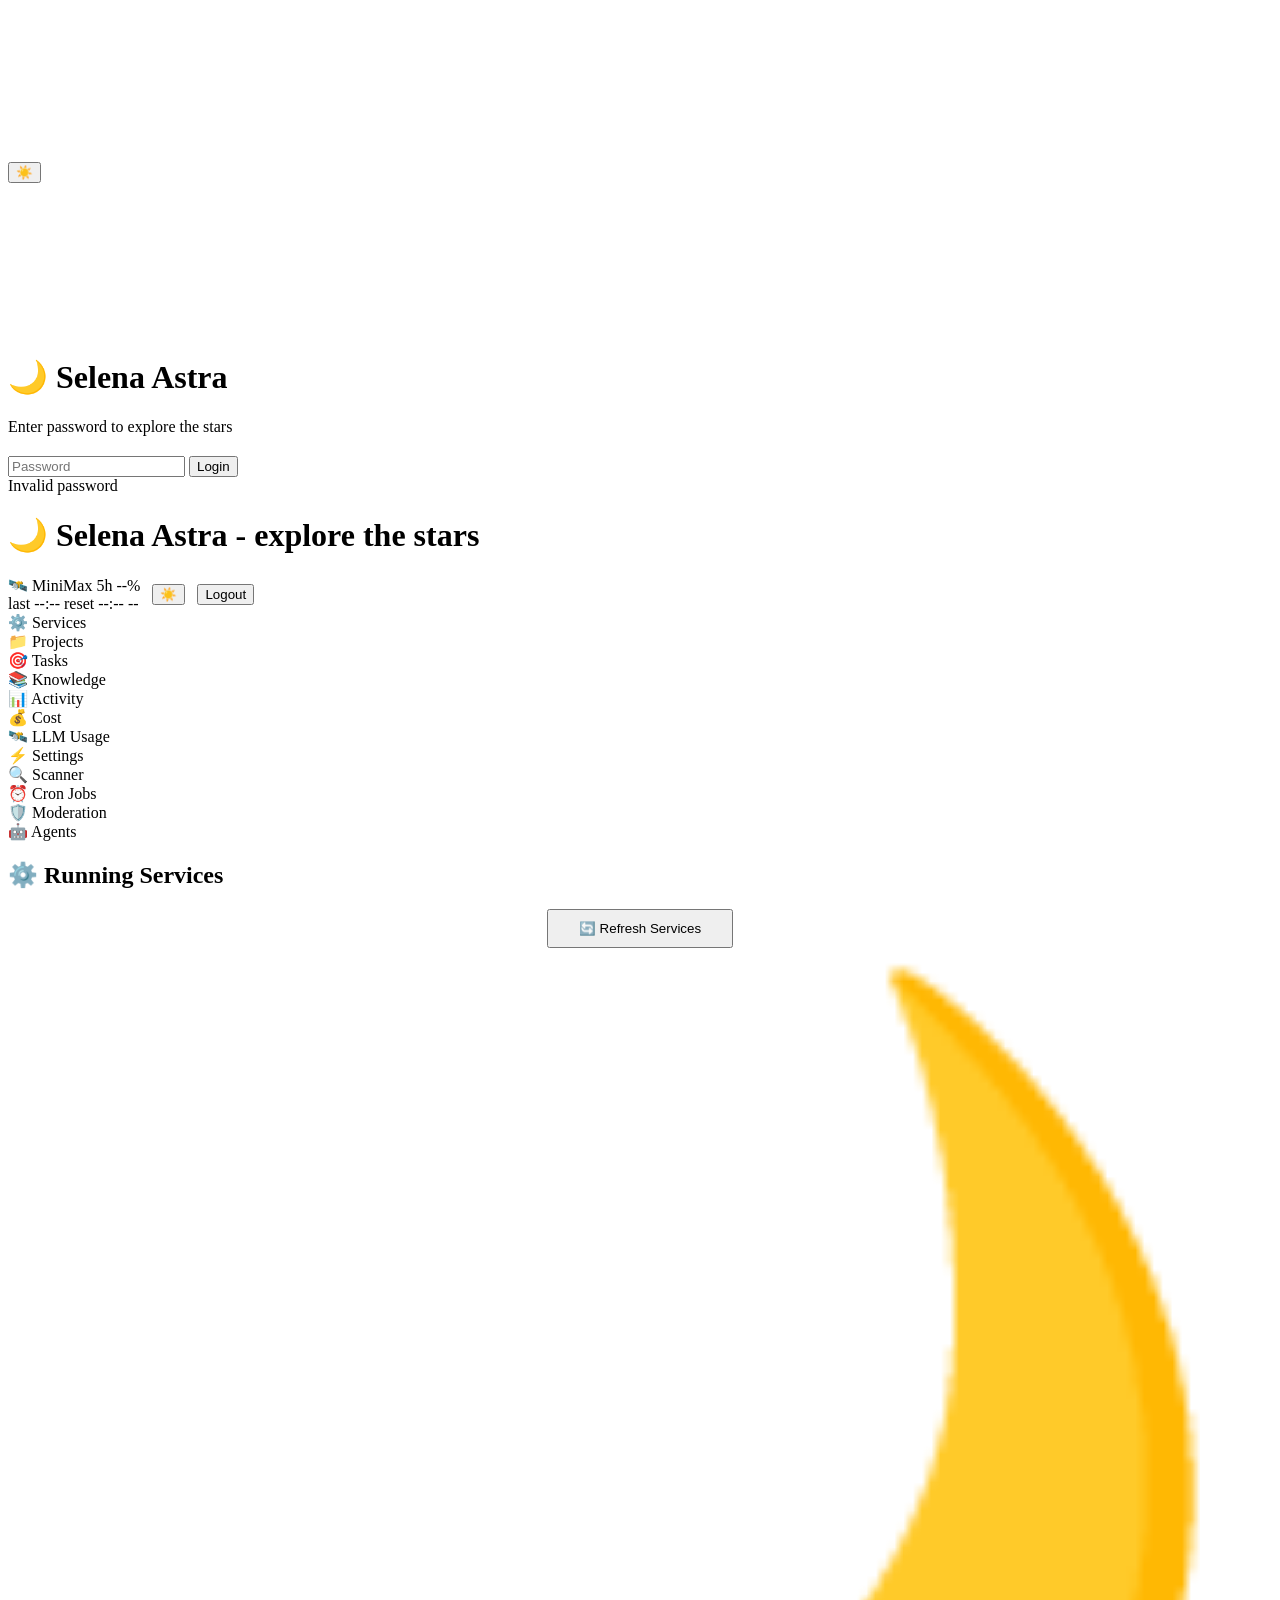
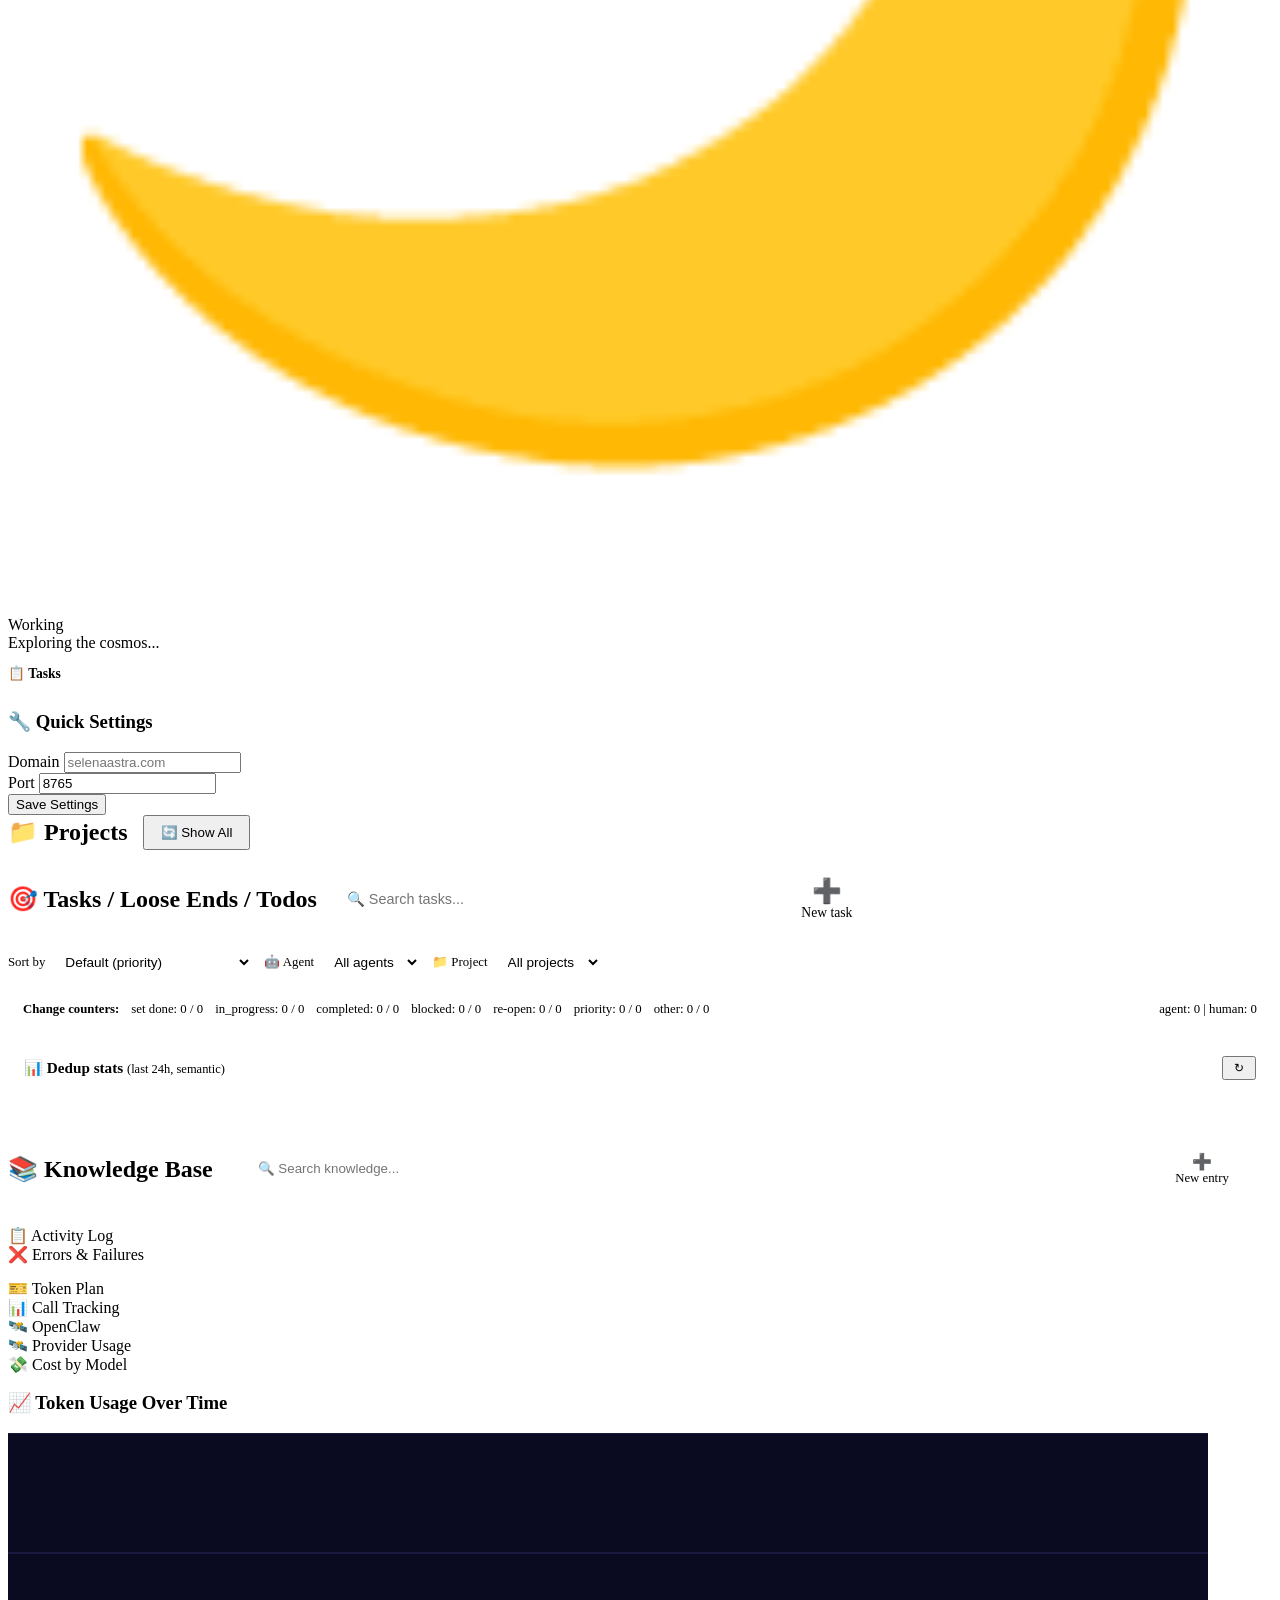
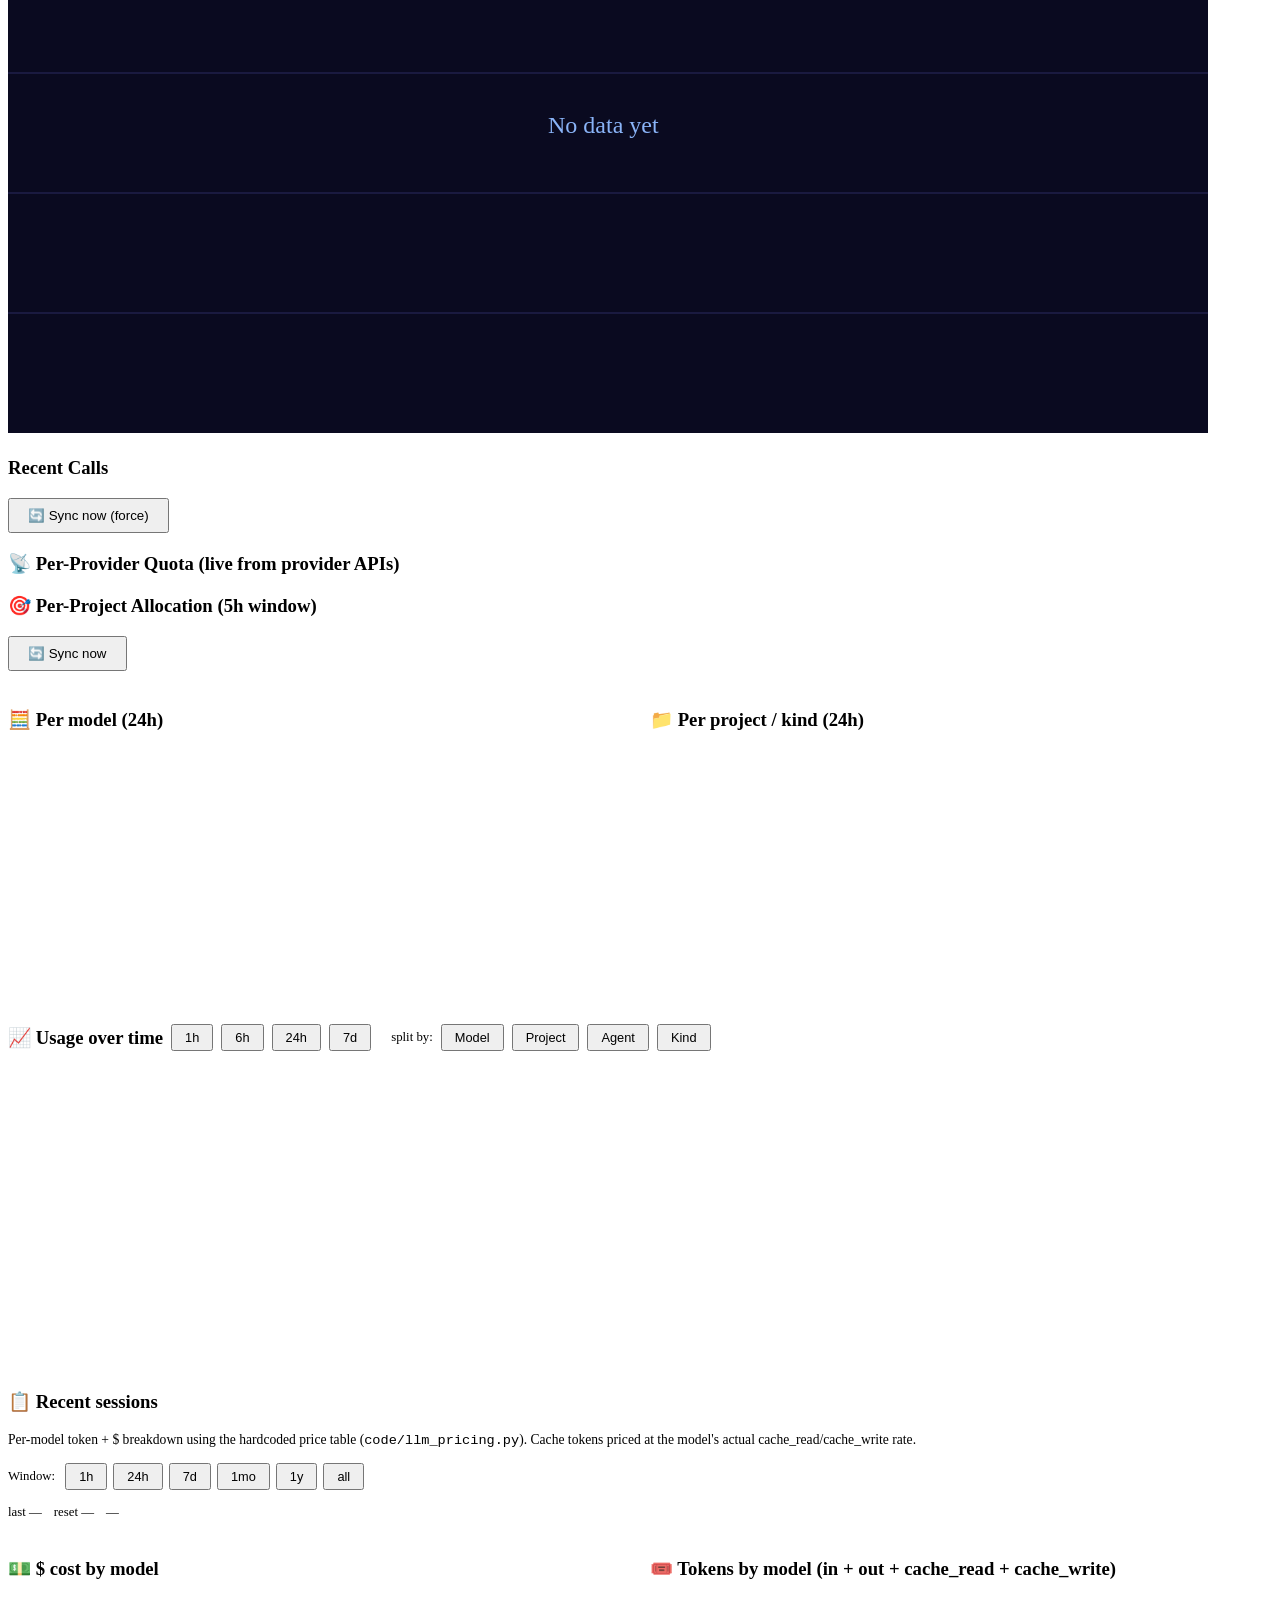
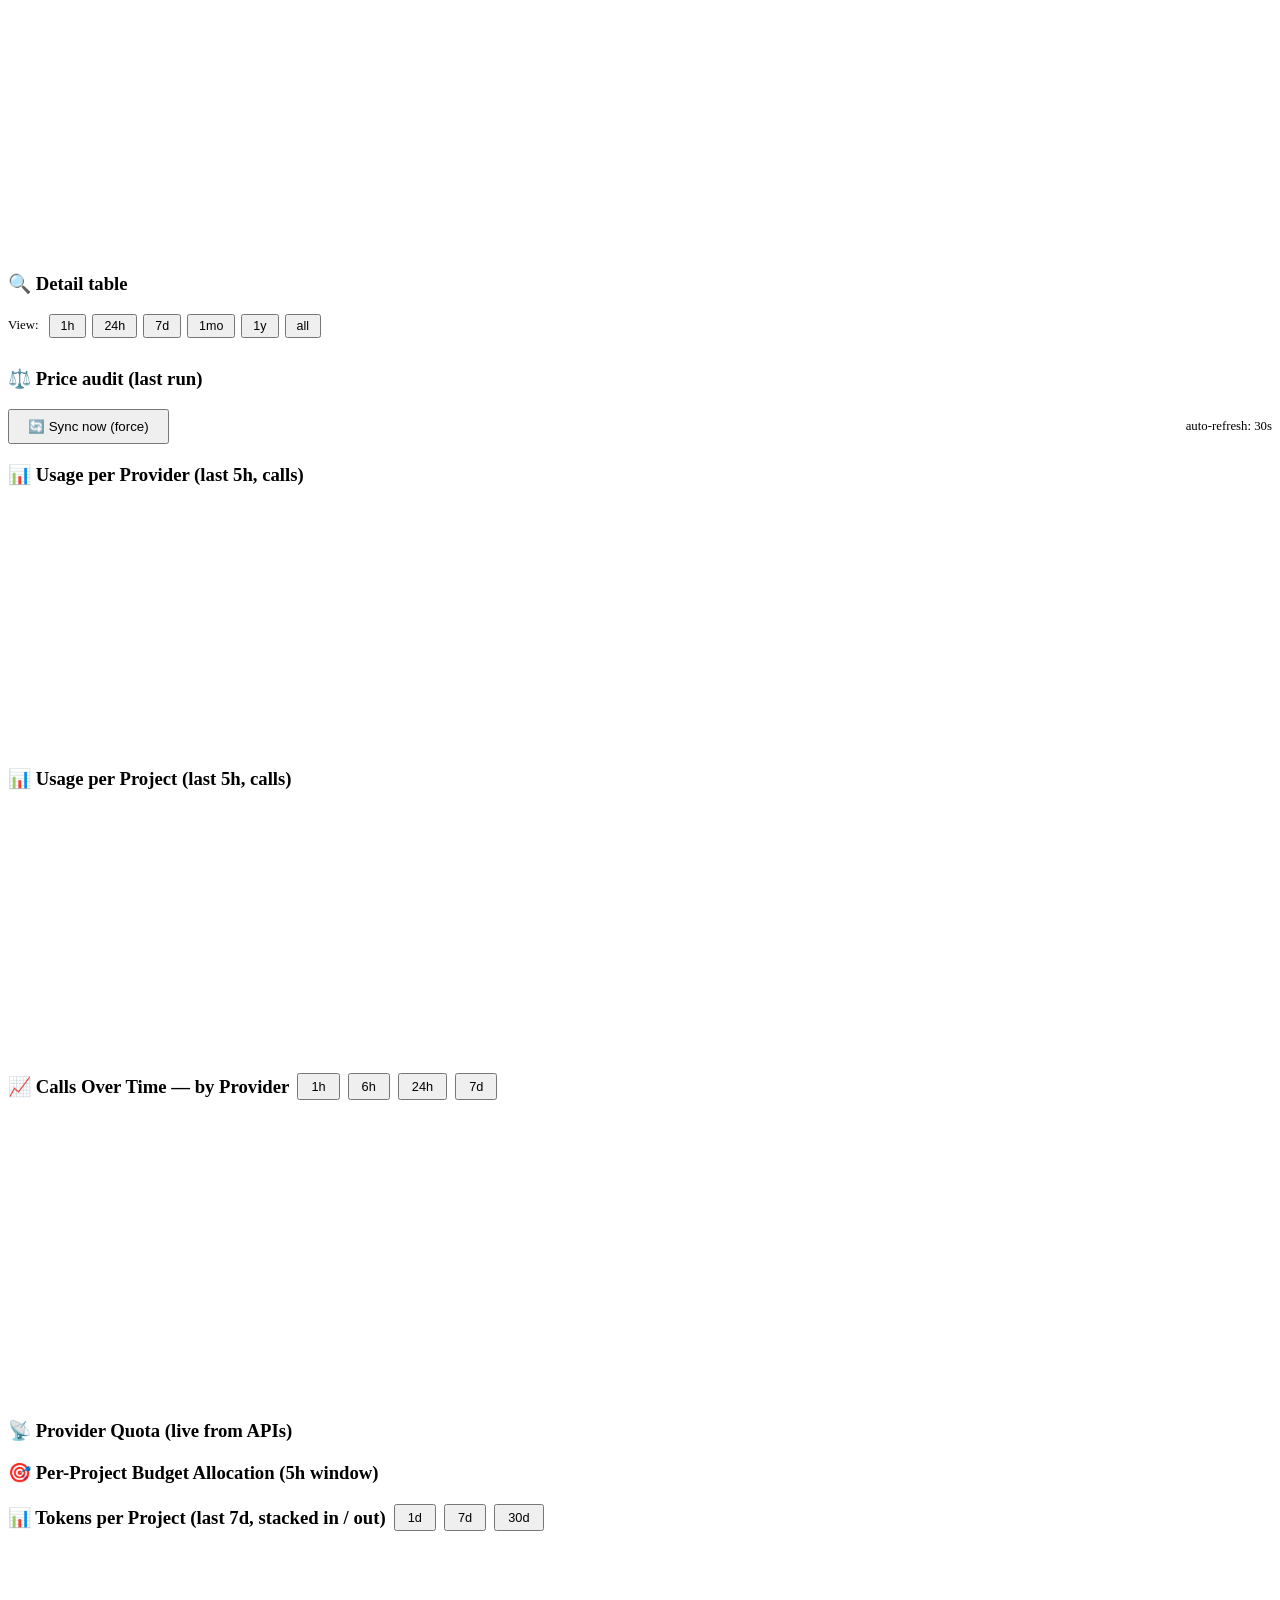
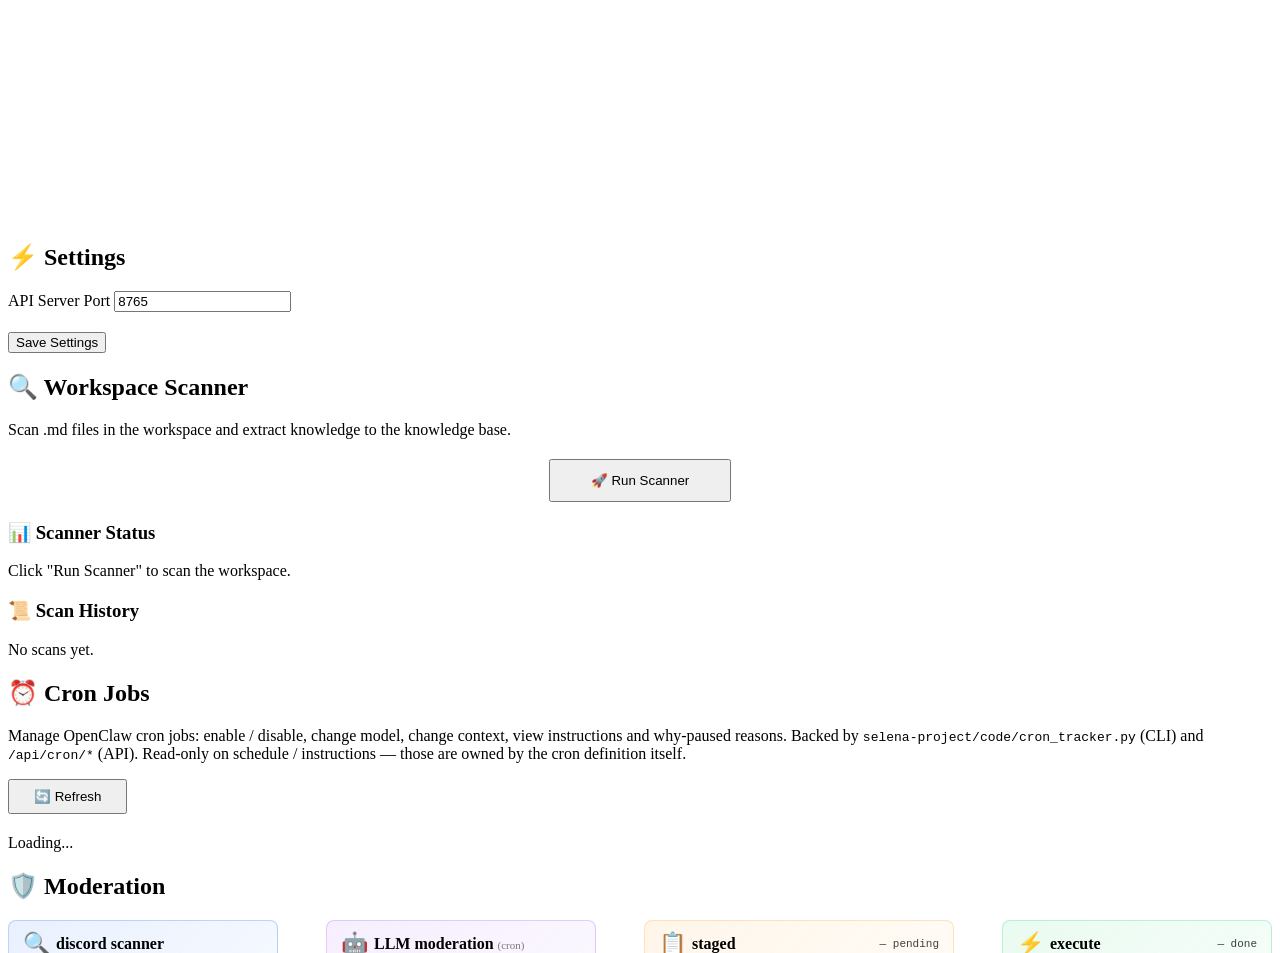
==== commit 88f91079: "feat(web): v0.1.4 task follow-up counters panel + source attribution for web UI changes Per Arcurus " ====
--- a/web/index.html
+++ b/web/index.html
@@ -367,6 +367,19 @@
                         </button>
                         <div id="todoFilterCounts" style="color: var(--text-secondary); font-size: 0.8rem; margin-left: auto;"></div>
                     </div>
+
+                    <!-- v0.1.4: Task follow-up counters panel (state transitions by source) -->
+                    <div id="taskFollowupCounters" style="background: var(--bg-dark); border-radius: 8px; padding: 10px 15px; margin-bottom: 15px; border: 1px solid var(--accent-blue); display: flex; flex-wrap: wrap; gap: 12px; font-size: 0.8rem;">
+                        <span style="color: var(--text-secondary); font-weight: bold;">Change counters:</span>
+                        <span id="counter-set-done" style="color: var(--text-secondary);" title="Todos set to status=done, by source (agent / human)">set done: 0 / 0</span>
+                        <span id="counter-set-in-progress" style="color: var(--text-secondary);" title="Todos set to status=in_progress, by source">in_progress: 0 / 0</span>
+                        <span id="counter-set-completed" style="color: var(--text-secondary);" title="Todos set to status=completed, by source">completed: 0 / 0</span>
+                        <span id="counter-set-blocked" style="color: var(--text-secondary);" title="Todos set to status=blocked, by source">blocked: 0 / 0</span>
+                        <span id="counter-set-open" style="color: var(--text-secondary);" title="Todos re-opened, by source">re-open: 0 / 0</span>
+                        <span id="counter-priority" style="color: var(--text-secondary);" title="Priority changes (any transition), by source">priority: 0 / 0</span>
+                        <span id="counter-other" style="color: var(--text-secondary);" title="Description / title / add_todo / no_action, by source">other: 0 / 0</span>
+                        <span style="color: var(--text-secondary); margin-left: auto;" id="counter-source-summary">agent: 0 | human: 0</span>
+                    </div>
                     
                     <!-- Add Todo Form -->
                     <div id="addTaskForm" style="background: var(--bg-dark); border-radius: 12px; padding: 20px; margin-bottom: 20px; border: 1px solid var(--accent-blue); display: none;">
@@ -3049,6 +3062,8 @@
             document.getElementById('btn-new-task').classList.remove('active');
             document.getElementById('todoSummary').style.display = 'grid';
             document.getElementById('todoList').style.display = 'block';
+            // v0.1.4: refresh the task follow-up counters panel.
+            loadTaskFollowupCounters();
             // Switching status resets the user-selected sort override so
             // the per-status default (priority / date) takes over.
             currentTodoSort = '';
@@ -3063,7 +3078,67 @@
             loadTodos();
         }
 
-        // Sort + filter handlers (added 2026-06-04 per Arcurus)
+        // v0.1.4: Task follow-up counters panel — fetches /api/task_followup/stats
+        // and renders the per-target-state counters (set done / in_progress / etc.)
+        // with "agent / human" attribution, plus priority and other change totals.
+        async function loadTaskFollowupCounters() {
+            try {
+                const response = await fetch('api/task_followup/stats', {
+                    headers: { 'Authorization': `Bearer ${token}` }
+                });
+                if (!response.ok) return;
+                const stats = await response.json();
+                // Aggregate by target state (any transition ending in that state)
+                const targetStateCount = (state) => {
+                    let agent = 0, human = 0;
+                    for (const [transition, bySource] of Object.entries(stats.by_state_transition_by_source || {})) {
+                        const target = transition.split('->')[1];
+                        if (target === state) {
+                            agent += bySource['task_followup_agent'] || 0;
+                            human += bySource['human-web'] || 0;
+                        }
+                    }
+                    return { agent, human };
+                };
+                const setDone = targetStateCount('done');
+                const setInProgress = targetStateCount('in_progress');
+                const setCompleted = targetStateCount('completed');
+                const setBlocked = targetStateCount('blocked');
+                const setOpen = targetStateCount('open');  // re-opens
+                // Priority changes
+                let prioAgent = 0, prioHuman = 0;
+                for (const bySource of Object.values(stats.by_priority_change_by_source || {})) {
+                    prioAgent += bySource['task_followup_agent'] || 0;
+                    prioHuman += bySource['human-web'] || 0;
+                }
+                // Other changes (description, add_todo, no_action)
+                let otherAgent = 0, otherHuman = 0;
+                for (const bySource of Object.values(stats.by_other_change_by_source || {})) {
+                    otherAgent += bySource['task_followup_agent'] || 0;
+                    otherHuman += bySource['human-web'] || 0;
+                }
+                const set = (id, agent, human) => {
+                    const el = document.getElementById(id);
+                    if (el) el.textContent = el.textContent.split(':')[0] + ': ' + agent + ' / ' + human;
+                };
+                set('counter-set-done', setDone.agent, setDone.human);
+                set('counter-set-in-progress', setInProgress.agent, setInProgress.human);
+                set('counter-set-completed', setCompleted.agent, setCompleted.human);
+                set('counter-set-blocked', setBlocked.agent, setBlocked.human);
+                set('counter-set-open', setOpen.agent, setOpen.human);
+                set('counter-priority', prioAgent, prioHuman);
+                set('counter-other', otherAgent, otherHuman);
+                const summaryEl = document.getElementById('counter-source-summary');
+                if (summaryEl) {
+                    const bySource = stats.by_source || {};
+                    summaryEl.textContent = `agent: ${bySource['task_followup_agent'] || 0} | human: ${bySource['human-web'] || 0}`;
+                }
+            } catch (e) {
+                // Silently ignore — the panel is non-critical
+            }
+        }
+
+// Sort + filter handlers (added 2026-06-04 per Arcurus)
         function handleTodoSortChange(value) {
             currentTodoSort = value || '';
             updateTodoFilterCounts();
@@ -4180,7 +4255,9 @@
 
         async function markTodoStatus(todoId, status) {
             try {
-                const response = await fetch(`api/todos/update?id=${todoId}&status=${status}`, {
+                // v0.1.4: pass source=human-web so the audit log attributes
+                // the change to the human operator (not the LLM agent).
+                const response = await fetch(`api/todos/update?id=${todoId}&status=${status}&source=human-web`, {
                     headers: { 'Authorization': `Bearer ${token}` }
                 });
 
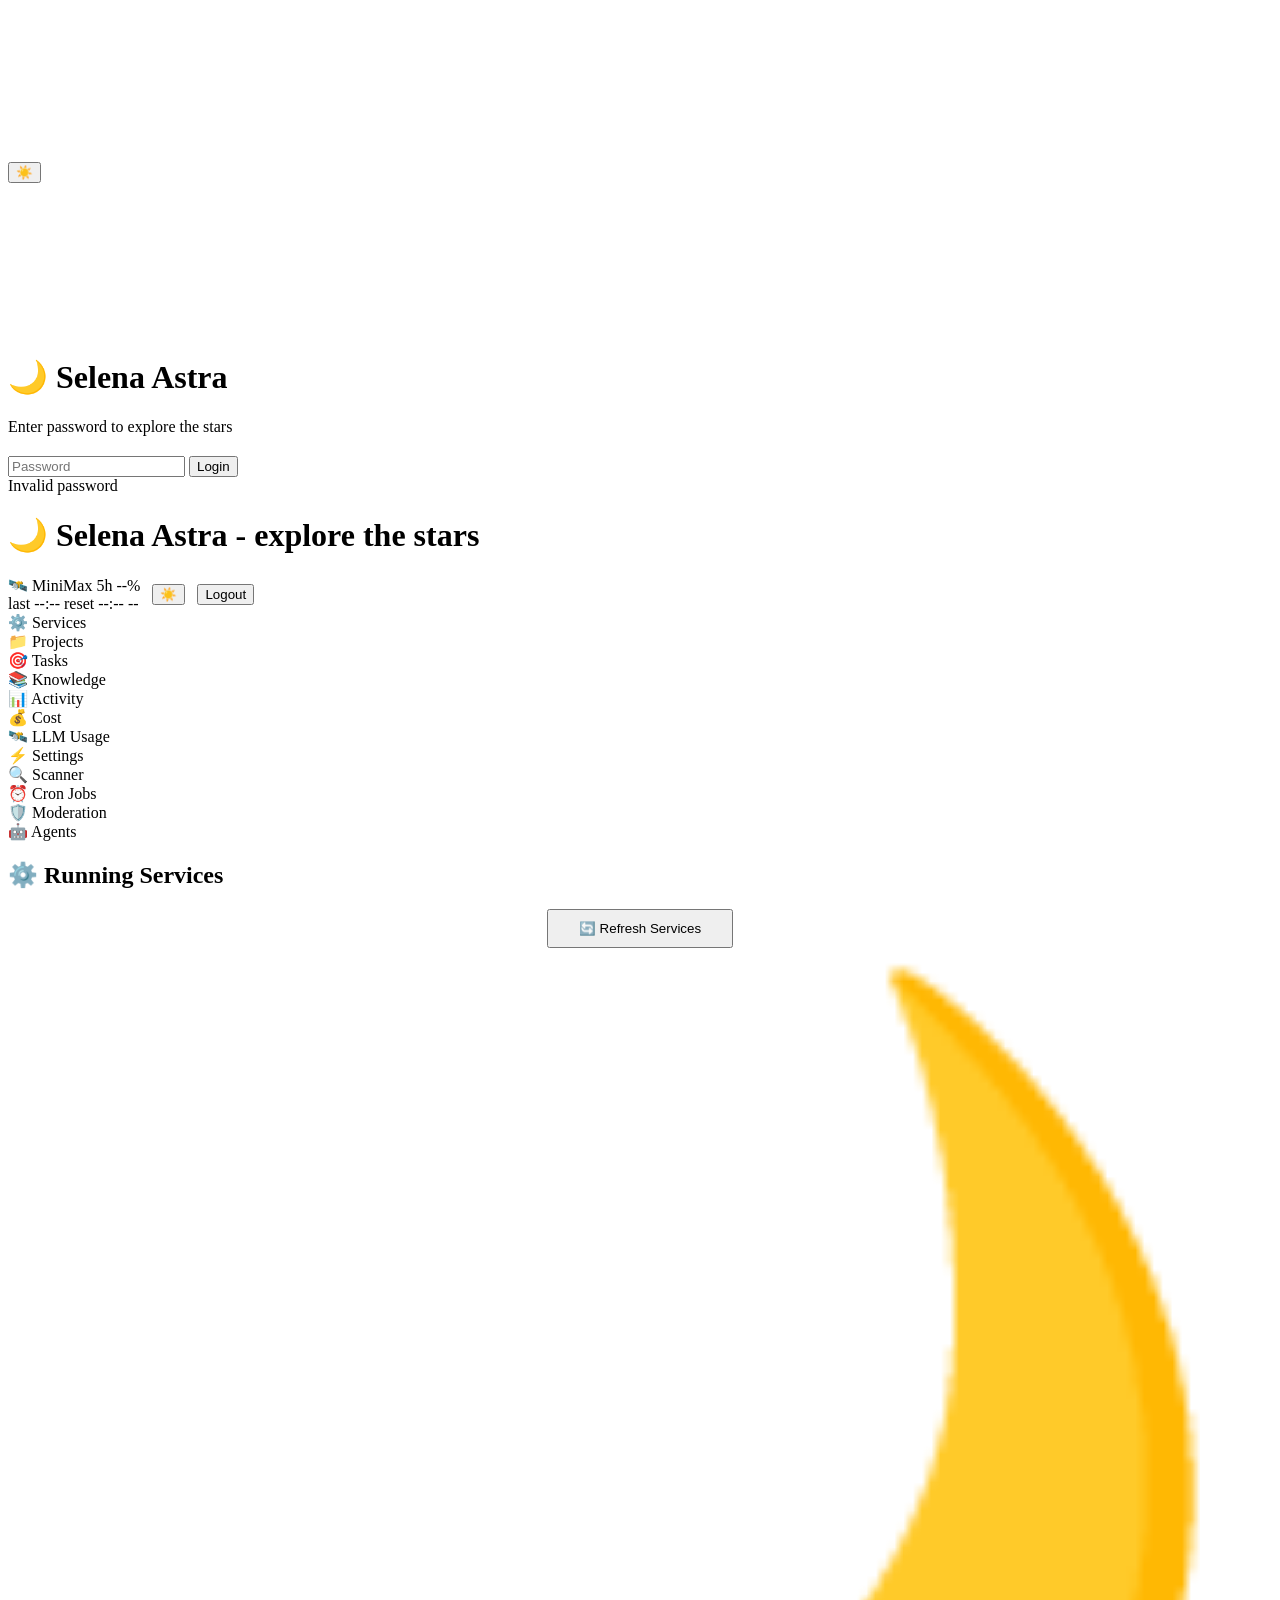
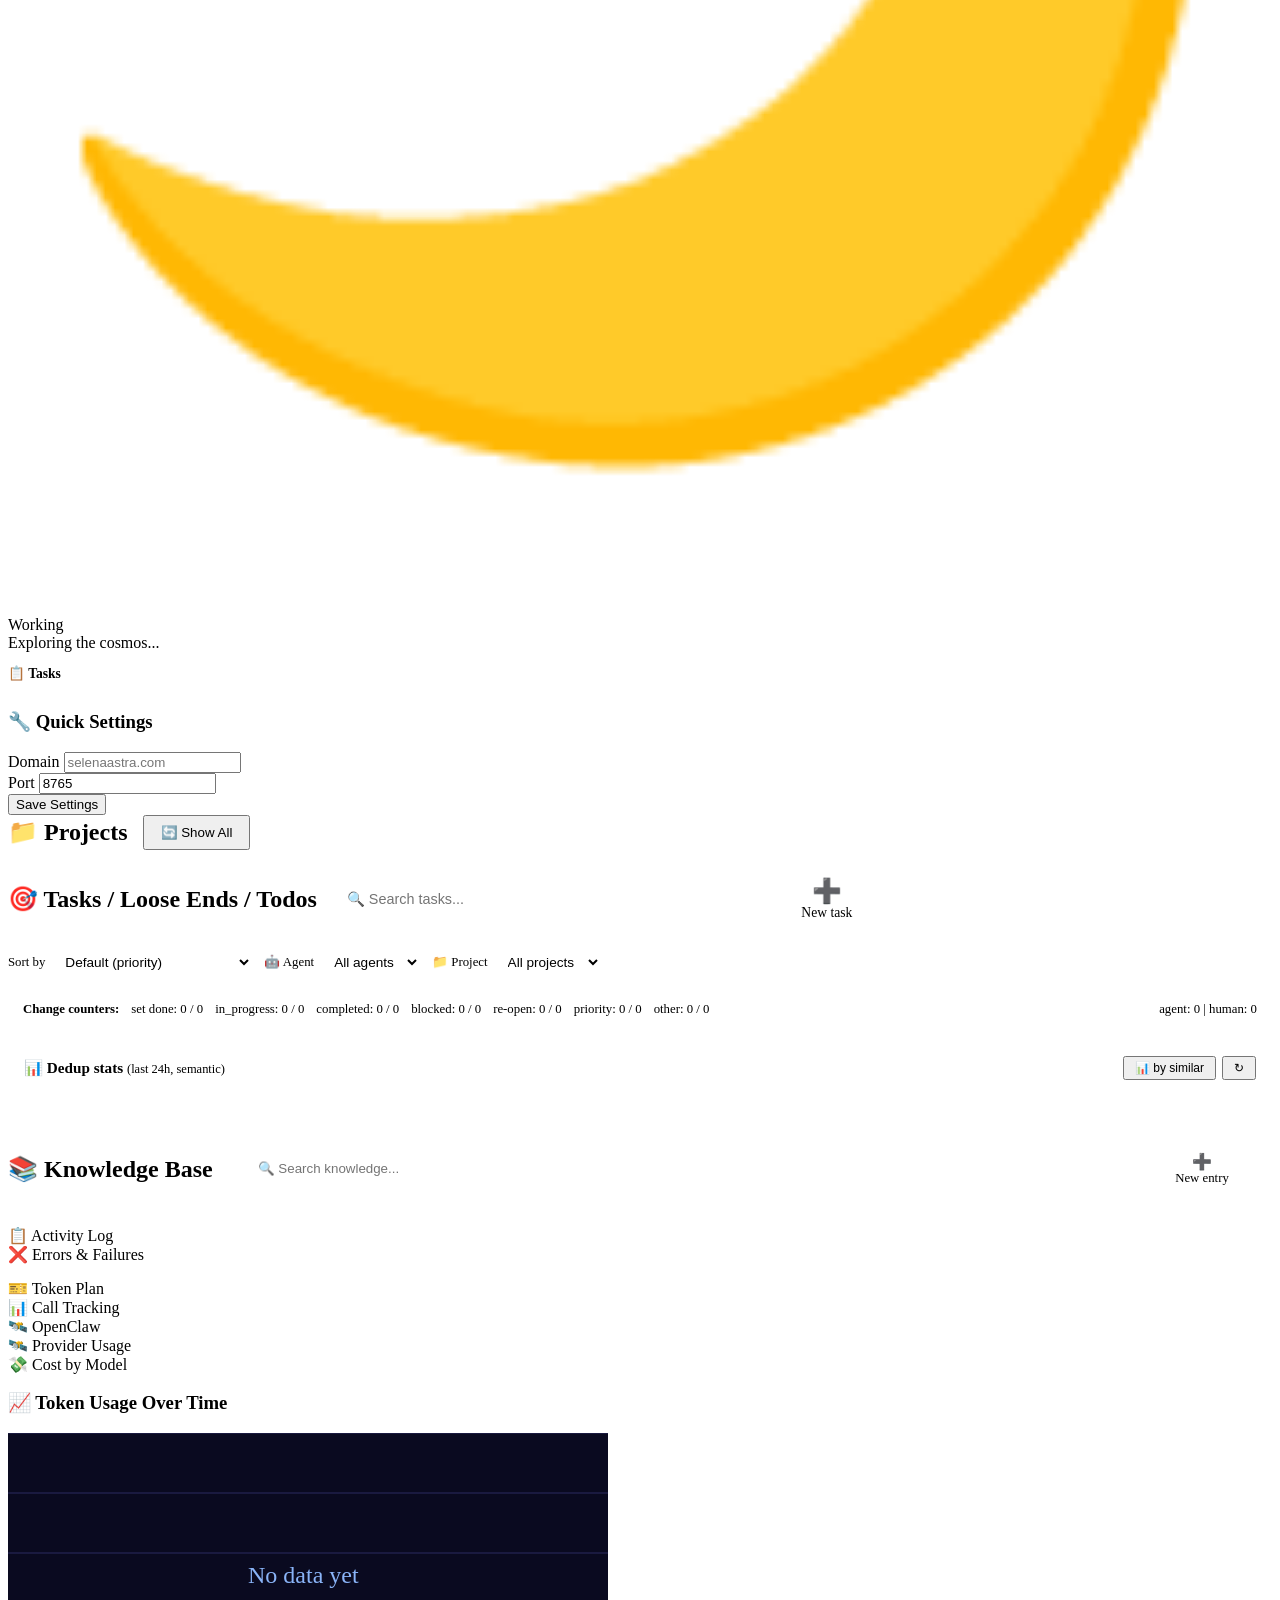
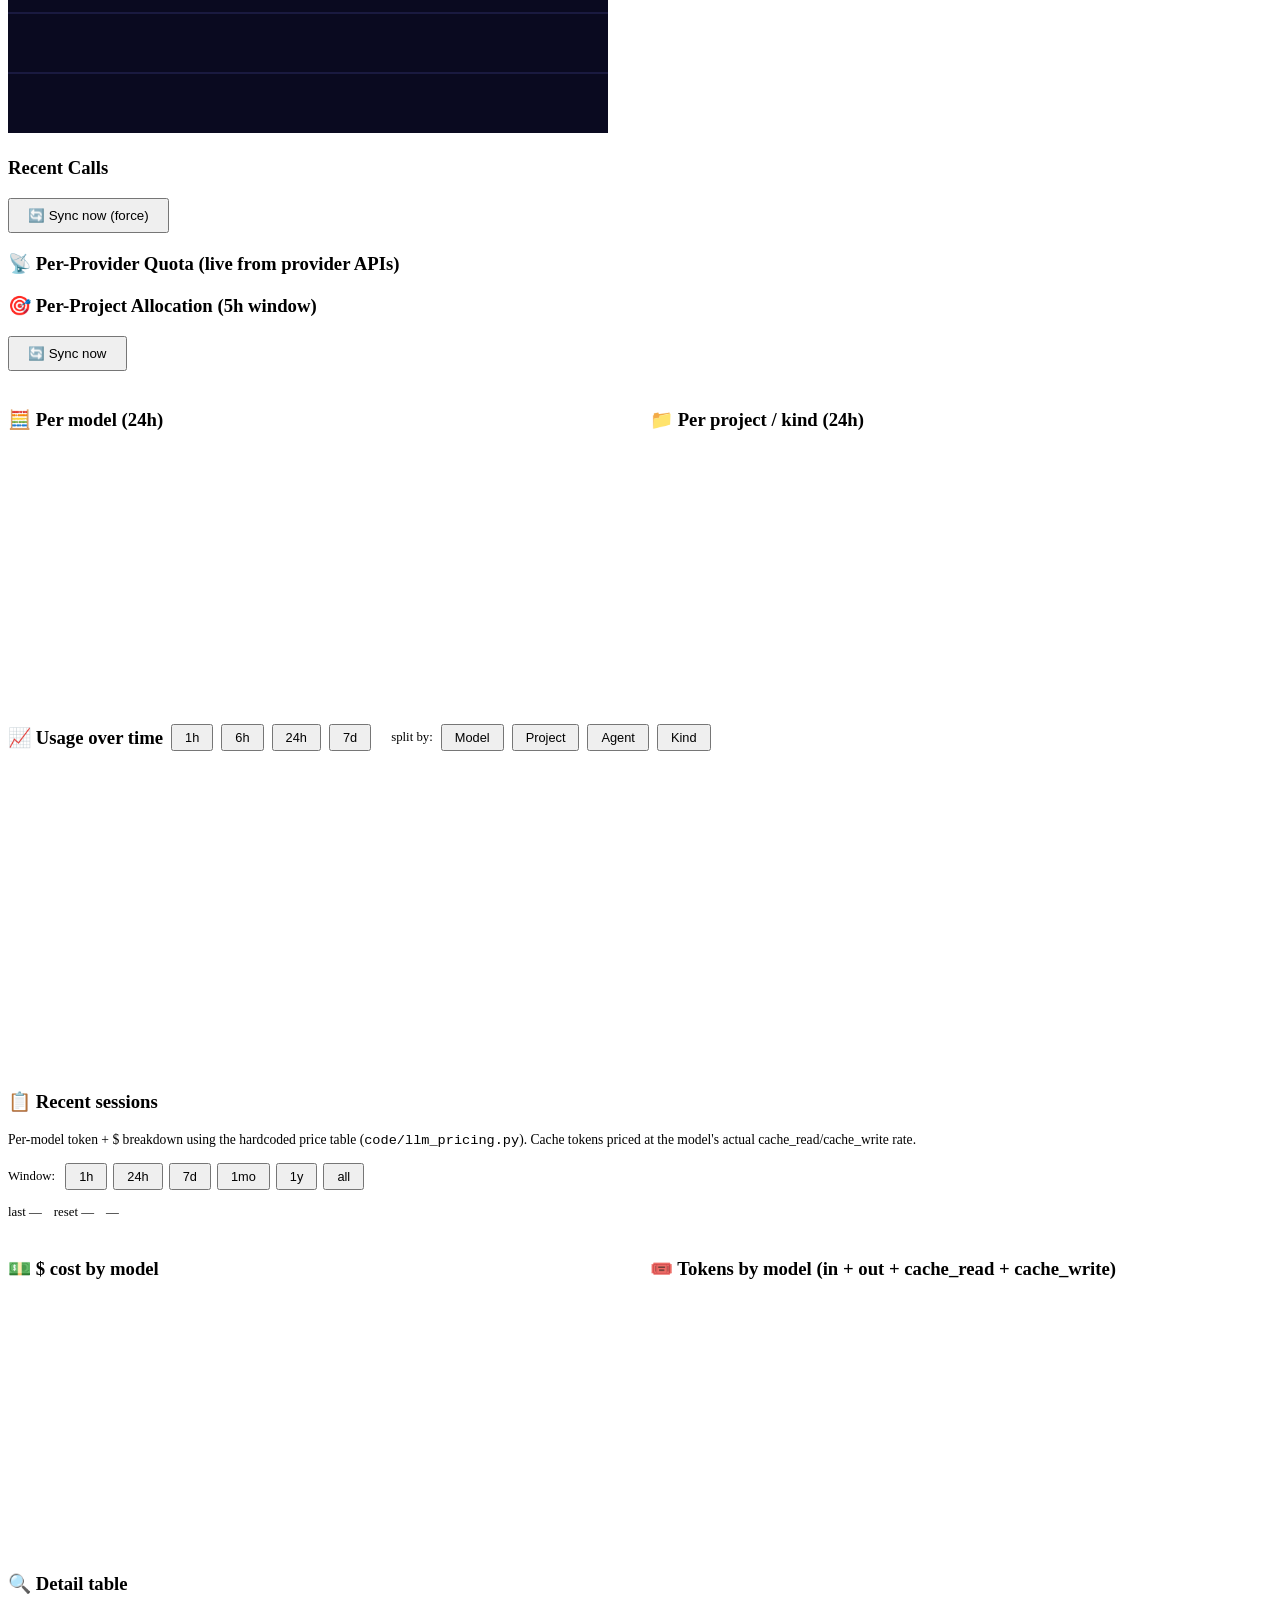
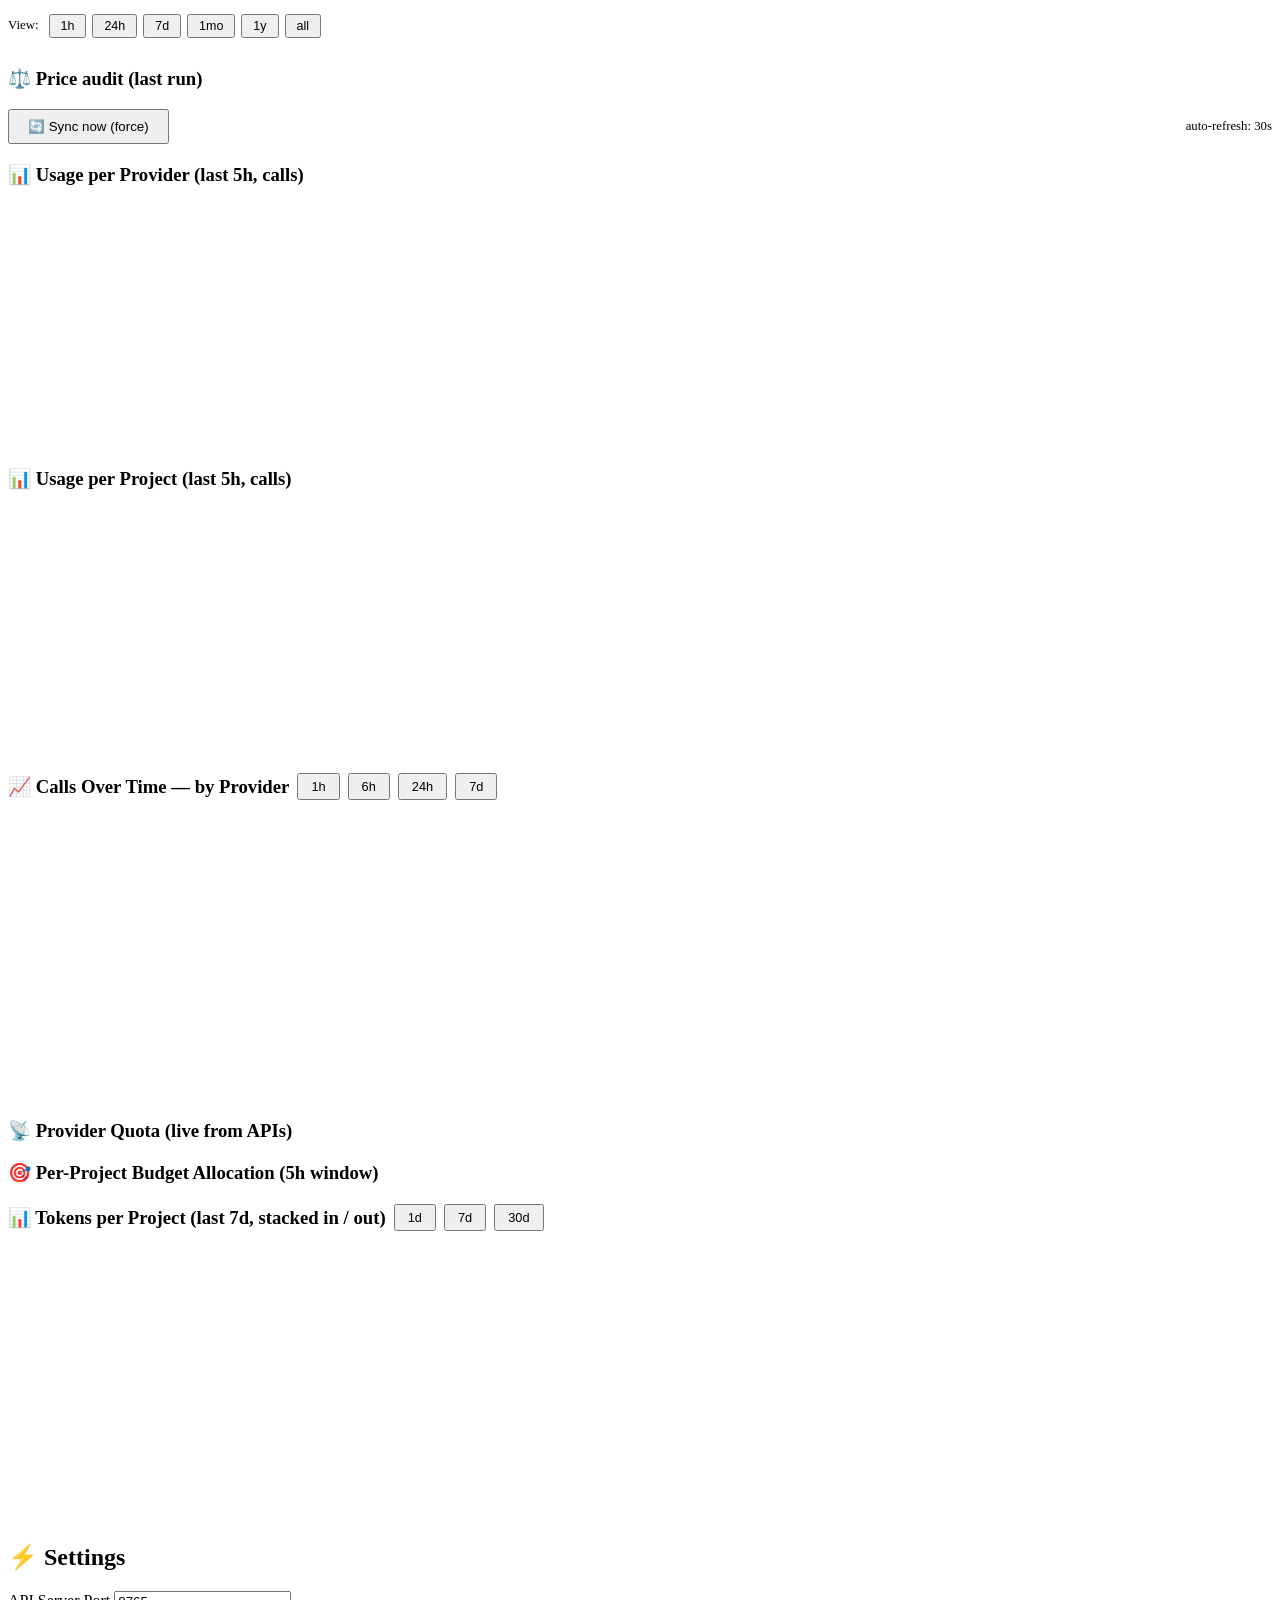
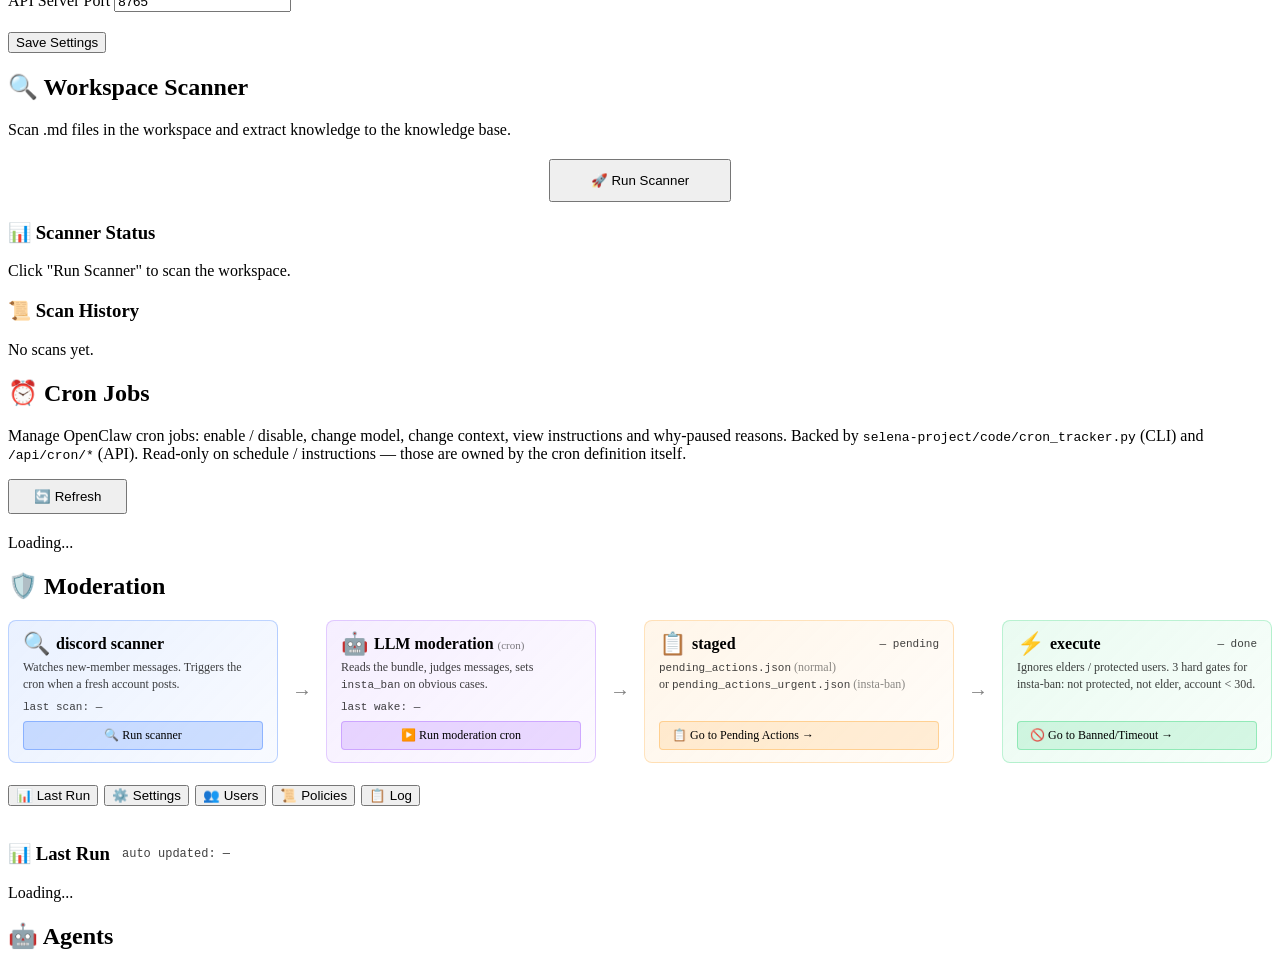
==== commit 84cce9b7: "feat(minimax-card): live badge + 5h used bar + rich reset detail (date+time+countdown) Per Arcurus 2" ====
--- a/web/index.html
+++ b/web/index.html
@@ -459,8 +459,8 @@
                             </div>
                             <div id="similarTarget" style="background: var(--bg-dark); border: 1px solid var(--accent-blue); border-radius: 8px; padding: 12px 14px; margin-bottom: 14px;"></div>
                             <div id="similarList" style="margin-bottom: 12px;"></div>
-                            <div id="nextTenHeader" style="display: none; color: var(--text-secondary); font-size: 0.78rem; margin: 14px 0 8px; padding-top: 10px; border-top: 1px solid rgba(255,255,255,0.08);">📋 Other recent tasks (next 10) — for context</div>
-                            <div id="nextTenList" style="margin-bottom: 12px;"></div>
+                            <div id="lowSimHeader" style="display: none; color: var(--text-secondary); font-size: 0.78rem; margin: 14px 0 8px; padding-top: 10px; border-top: 1px solid rgba(255,255,255,0.08);">🐢 Other related tasks (below 50% similarity — shown for context)</div>
+                            <div id="lowSimList" style="margin-bottom: 12px;"></div>
                             <div style="display: flex; justify-content: space-between; align-items: center; font-size: 0.75rem; color: var(--text-secondary); border-top: 1px solid var(--text-secondary); padding-top: 8px;">
                                 <div>
                                     <span style="display: inline-block; width: 10px; height: 10px; background: #a855f7; border-radius: 2px; margin-right: 4px;"></span>duplicate (≥99.9%)
@@ -479,7 +479,10 @@
                     <div id="dedupStatsPanel" style="background: var(--bg-dark); border: 1px solid var(--accent-purple); border-radius: 10px; padding: 14px 16px; margin-bottom: 18px;">
                         <div style="display: flex; justify-content: space-between; align-items: center; margin-bottom: 10px;">
                             <h4 style="color: var(--accent-purple); margin: 0; font-size: 0.95rem;">📊 Dedup stats <span style="color: var(--text-secondary); font-size: 0.78rem; font-weight: normal;">(last 24h, semantic)</span></h4>
-                            <button onclick="refreshDedupStats()" class="service-btn" style="width: auto; padding: 3px 10px; font-size: 0.75rem;">↻</button>
+                            <div style="display: flex; gap: 6px; align-items: center;">
+                                <button onclick="openSimilarByCountModal()" class="service-btn" id="btn-similar-by-count" title="Open a list of all tasks ordered by their similar count (highest first).&#10;&#10;Smart count rule:&#10;• Source task is done/closed & < 7 days old → only counts similar done/closed (younger than 7 days)&#10;• Otherwise → counts ALL non-deleted similar tasks&#10;• Soft-deleted tasks are never counted" style="width: auto; padding: 3px 10px; font-size: 0.75rem;">📊 by similar</button>
+                                <button onclick="refreshDedupStats()" class="service-btn" style="width: auto; padding: 3px 10px; font-size: 0.75rem;">↻</button>
+                            </div>
                         </div>
                         <div id="dedupStatsBody" style="display: grid; grid-template-columns: repeat(5, 1fr); gap: 8px; font-size: 0.85rem;"></div>
                     </div>
@@ -492,6 +495,23 @@
                             <span id="deletedToggle" style="float: right; color: var(--text-secondary);">▼</span>
                         </div>
                         <div id="deletedList" style="display: none;"></div>
+                    </div>
+
+                    <!-- Tasks by Similar Count modal (added 2026-06-12 per Arcurus #selena-todo-tracker).
+                         Opened from the "📊 by similar" button on the right of the Dedup stats
+                         panel.  Shows ALL non-deleted todos ordered by their smart similar
+                         count (highest first).  Click a row to drill into that todo's
+                         similar modal.  Each row also has the same delete / mark-done
+                         buttons as the main todo list. -->
+                    <div id="similarByCountModal" style="display: none; position: fixed; top: 0; left: 0; right: 0; bottom: 0; background: rgba(0,0,0,0.7); z-index: 1100; align-items: center; justify-content: center;">
+                        <div style="background: var(--bg-card); border: 2px solid var(--accent-purple); border-radius: 12px; padding: 22px 26px; max-width: 820px; width: 94%; max-height: 88vh; overflow-y: auto; box-shadow: 0 12px 36px rgba(0,0,0,0.6);">
+                            <div style="display: flex; justify-content: space-between; align-items: start; margin-bottom: 14px;">
+                                <h3 style="color: var(--accent-purple); margin: 0;">📊 Tasks by similar count</h3>
+                                <button onclick="closeSimilarByCountModal()" class="service-btn" style="width: auto; padding: 4px 12px;">✕</button>
+                            </div>
+                            <div id="similarByCountSummary" style="color: var(--text-secondary); font-size: 0.78rem; margin-bottom: 12px;"></div>
+                            <div id="similarByCountList"></div>
+                        </div>
                     </div>
 
                     <div id="todoSummary" style="display: grid; grid-template-columns: repeat(8, minmax(0, 1fr)); gap: 8px; margin-bottom: 20px;"></div>
@@ -3710,25 +3730,40 @@
             const targetDiv = document.getElementById('similarTarget');
             const listDiv = document.getElementById('similarList');
             const countDiv = document.getElementById('similarCount');
-            const nextTenHeader = document.getElementById('nextTenHeader');
-            const nextTenList = document.getElementById('nextTenList');
+            const lowSimHeader = document.getElementById('lowSimHeader');
+            const lowSimList = document.getElementById('lowSimList');
             modal.style.display = 'flex';
             targetDiv.innerHTML = '<div style="color: var(--text-secondary);">Loading similar tasks…</div>';
             listDiv.innerHTML = '';
             countDiv.textContent = '';
-            if (nextTenHeader) nextTenHeader.style.display = 'none';
-            if (nextTenList) nextTenList.innerHTML = '';
+            if (lowSimHeader) lowSimHeader.style.display = 'none';
+            if (lowSimList) lowSimList.innerHTML = '';
             try {
-                const r = await fetch(`api/dedup/similar/${encodeURIComponent(todoId)}?top_k=10&min_score=0.5`, {
-                    headers: { 'Authorization': `Bearer ${token}` }
-                });
-                if (r.status === 401) { handleAuthError('load similar tasks'); return; }
-                const data = await r.json();
+                // Fetch two passes: the >= 0.5 floor (the "similar" list)
+                // AND the < 0.5 floor (the "low similarity" context list)
+                // so the user can see both.
+                const [rHigh, rLow] = await Promise.all([
+                    fetch(`api/dedup/similar/${encodeURIComponent(todoId)}?top_k=20&min_score=0.5`, { headers: { 'Authorization': `Bearer ${token}` } }),
+                    fetch(`api/dedup/similar/${encodeURIComponent(todoId)}?top_k=20&min_score=0.0`, { headers: { 'Authorization': `Bearer ${token}` } }),
+                ]);
+                if (rHigh.status === 401 || rLow.status === 401) { handleAuthError('load similar tasks'); return; }
+                const data = await rHigh.json();
+                const lowData = await rLow.json();
                 if (!data.success) {
                     targetDiv.innerHTML = `<div style="color: var(--danger);">Error: ${escapeHtml(data.error || 'unknown')}</div>`;
                     return;
                 }
                 const t = data.target || {};
+                const rule = data.rule || {};
+                const smartCount = data.count || 0;
+                const aboveFloor = data.total_above_floor || 0;
+                const ruleMode = rule.mode || 'all';
+                const ruleSrcStatus = rule.source_status || 'open';
+                const ruleAge = rule.source_age_days;
+                const ruleWindow = rule.window_days || 7;
+                const ruleExplain = ruleMode === 'recent_terminal'
+                    ? `source is <b>${escapeHtml(ruleSrcStatus)}</b> (${ruleAge != null ? ruleAge + 'd old' : 'recent'}) → only counts similar done/closed (younger than ${ruleWindow}d)`
+                    : `source is <b>${escapeHtml(ruleSrcStatus)}</b> → counts all non-deleted similar`;
                 targetDiv.innerHTML = `
                     <div style="font-weight: bold; color: var(--text-primary); margin-bottom: 4px;">${escapeHtml(t.short_desc || '(deleted)')}</div>
                     <div style="font-size: 0.75rem; color: var(--text-secondary);">
@@ -3736,13 +3771,18 @@
                         ${t.priority != null ? ' • P' + t.priority : ''}
                         ${t.status ? ' • ' + escapeHtml(t.status) : ''}
                         ${t.project ? ' • ' + escapeHtml(t.project) : ''}
+                        ${t.completed_at ? ' • ✓ ' + new Date(t.completed_at).toLocaleDateString() : ''}
+                    </div>
+                    <div style="margin-top: 6px; padding: 6px 10px; background: rgba(110, 231, 183, 0.08); border-left: 3px solid var(--success); border-radius: 4px; font-size: 0.75rem;">
+                        Smart count: <b>${smartCount}</b> similar (${aboveFloor} above the 0.5 floor total) — ${ruleExplain}. Deleted tasks are never counted.
                     </div>
                 `;
                 const sims = data.similar || [];
-                const simIds = new Set([todoId, ...sims.map(s => s.id)]);
-                countDiv.textContent = sims.length === 0 ? 'no similar tasks found' : `${sims.length} similar`;
+                countDiv.textContent = sims.length === 0
+                    ? `no similar above 0.5 (smart count: ${smartCount})`
+                    : `${sims.length} similar (smart count: ${smartCount})`;
                 if (sims.length === 0) {
-                    listDiv.innerHTML = '<div style="color: var(--text-secondary); padding: 12px; text-align: center;">No active todo has cosine &ge; 0.5 with this one.</div>';
+                    listDiv.innerHTML = '<div style="color: var(--text-secondary); padding: 12px; text-align: center;">No todo has cosine &ge; 0.5 with this one.</div>';
                 } else {
                     listDiv.innerHTML = sims.map(s => {
                         // Color-wise gradient: map score 0.5..1.0 to a color
@@ -3757,58 +3797,61 @@
                             : s.band === 'conflict' ? '🔴 conflict'
                             : s.band === 'hint' ? '🟡 hint'
                             : '⚪ weak';
-                        // Width bar shows exact score (0% = 0, 100% = 1.0)
+                        // Width bar shows exact score (0% = 0.5, 100% = 1.0)
                         const barWidthPct = Math.max(2, Math.round((score - 0.5) / 0.5 * 100));
+                        const status = s.status || '';
+                        const isTerminal = status === 'done' || status === 'closed';
                         return `
-                        <div style="display: flex; align-items: center; gap: 10px; padding: 8px 10px; border-left: 4px solid ${color}; background: var(--bg-dark); border-radius: 6px; margin-bottom: 6px; cursor: pointer;" onclick="openSimilarModal('${escapeHtml(s.id)}')" title="Click to drill into this todo's similar list">
-                            <div style="flex: 1;">
-                                <div style="font-weight: 500; color: var(--text-primary);">${escapeHtml(s.short_desc || '(no description)')}</div>
+                        <div style="display: flex; align-items: stretch; gap: 6px; padding: 8px 10px; border-left: 4px solid ${color}; background: var(--bg-dark); border-radius: 6px; margin-bottom: 6px;">
+                            <div style="flex: 1; cursor: pointer; min-width: 0;" onclick="openSimilarModal('${escapeHtml(s.id)}')" title="Click to drill into this todo's similar list">
+                                <div style="font-weight: 500; color: var(--text-primary); overflow: hidden; text-overflow: ellipsis;">${escapeHtml(s.short_desc || '(no description)')}</div>
                                 <div style="font-size: 0.72rem; color: var(--text-secondary);">
-                                    <code>${escapeHtml(s.id)}</code>${s.project ? ' • ' + escapeHtml(s.project) : ''}${s.priority ? ' • P' + s.priority : ''} • ${bandLabel} • similarity ${((s.score || 0) * 100).toFixed(1)}%
+                                    <code>${escapeHtml(s.id)}</code>${s.project ? ' • ' + escapeHtml(s.project) : ''}${s.priority ? ' • P' + s.priority : ''} • ${bandLabel} • similarity ${((s.score || 0) * 100).toFixed(1)}%${status ? ' • ' + escapeHtml(status) : ''}
                                 </div>
                                 <div title="score ${((s.score || 0) * 100).toFixed(1)}% — wider bar = more similar" style="margin-top: 4px; height: 4px; background: rgba(255,255,255,0.06); border-radius: 2px; overflow: hidden;">
                                     <div style="height: 100%; width: ${barWidthPct}%; background: ${color}; transition: width 0.2s;"></div>
                                 </div>
                             </div>
-                            <div style="font-size: 0.7rem; color: var(--text-secondary); white-space: nowrap;">→</div>
+                            <div style="display: flex; flex-direction: column; gap: 4px; align-items: stretch; min-width: 86px;">
+                                <button onclick="event.stopPropagation(); openSimilarModal('${escapeHtml(s.id)}')" class="service-btn" style="width: auto; padding: 3px 8px; font-size: 0.7rem;" title="Drill into this todo's similar list">🔍</button>
+                                <button onclick="event.stopPropagation(); deleteTodo('${escapeHtml(s.id)}')" class="service-btn danger" style="width: auto; padding: 3px 8px; font-size: 0.7rem;" title="Delete this task">🗑️</button>
+                                ${!isTerminal ? `<button onclick="event.stopPropagation(); markTodoStatus('${escapeHtml(s.id)}', 'done')" class="service-btn start" style="width: auto; padding: 3px 8px; font-size: 0.7rem;" title="Mark Done">✓</button>` : ''}
+                            </div>
                         </div>
                         `;
                     }).join('');
                 }
-                // "Next 10" — fetch the 10 most recent active todos (excl. the
-                // current target + everything in the similar list) so the user
-                // has context.  This catches tasks the cosine model might have
-                // missed (e.g. very short or boilerplate titles that embed to
-                // near-zero) and tasks the user might want to fold into the
-                // current one.
-                try {
-                    const nr = await fetch('api/todos?status=open&sort_by=created', {
-                        headers: { 'Authorization': `Bearer ${token}` }
-                    });
-                    if (nr.ok) {
-                        const ndata = await nr.json();
-                        const all = (ndata.todos || ndata || []);
-                        const nextTen = all
-                            .filter(x => !simIds.has(x.id) && !x.deleted_at)
-                            .slice(0, 10);
-                        if (nextTen.length > 0) {
-                            if (nextTenHeader) nextTenHeader.style.display = 'block';
-                            if (nextTenList) {
-                                nextTenList.innerHTML = nextTen.map(x => `
-                                    <div style="display: flex; align-items: center; gap: 10px; padding: 7px 10px; border-left: 4px solid var(--text-secondary); background: var(--bg-dark); border-radius: 6px; margin-bottom: 5px; cursor: pointer; opacity: 0.85;" onclick="openSimilarModal('${escapeHtml(x.id)}')" title="Click to drill into this todo's similar list">
-                                        <div style="flex: 1;">
-                                            <div style="font-weight: 500; color: var(--text-primary);">${escapeHtml(x.short_desc || '(no description)')}</div>
-                                            <div style="font-size: 0.7rem; color: var(--text-secondary);">
-                                                <code>${escapeHtml(x.id)}</code>${x.project ? ' • ' + escapeHtml(x.project) : ''}${x.priority ? ' • P' + x.priority : ''}${x.created_at ? ' • ' + new Date(x.created_at).toLocaleDateString() : ''}
-                                            </div>
+                // Low-similarity section: tasks with cosine < 0.5 (everything
+                // the model can't really call "similar" but might still be
+                // related — boilerplate, very short, or numerically far).
+                if (lowData.success) {
+                    const lowSims = (lowData.similar || []).filter(x => (x.score || 0) < 0.5);
+                    if (lowSims.length > 0) {
+                        if (lowSimHeader) lowSimHeader.style.display = 'block';
+                        if (lowSimList) {
+                            lowSimList.innerHTML = lowSims.map(s => {
+                                const status = s.status || '';
+                                const isTerminal = status === 'done' || status === 'closed';
+                                const simPct = ((s.score || 0) * 100).toFixed(1);
+                                return `
+                                <div style="display: flex; align-items: stretch; gap: 6px; padding: 6px 10px; border-left: 4px solid rgba(120,120,120,0.5); background: var(--bg-dark); border-radius: 6px; margin-bottom: 4px; opacity: 0.75;">
+                                    <div style="flex: 1; cursor: pointer; min-width: 0;" onclick="openSimilarModal('${escapeHtml(s.id)}')" title="Below 50% similarity — shown for context only">
+                                        <div style="font-weight: 500; color: var(--text-primary); overflow: hidden; text-overflow: ellipsis;">${escapeHtml(s.short_desc || '(no description)')}</div>
+                                        <div style="font-size: 0.7rem; color: var(--text-secondary);">
+                                            <code>${escapeHtml(s.id)}</code>${s.project ? ' • ' + escapeHtml(s.project) : ''}${s.priority ? ' • P' + s.priority : ''}${status ? ' • ' + escapeHtml(status) : ''} • similarity ${simPct}%
                                         </div>
-                                        <div style="font-size: 0.7rem; color: var(--text-secondary); white-space: nowrap;">→</div>
                                     </div>
-                                `).join('');
-                            }
+                                    <div style="display: flex; flex-direction: column; gap: 4px; align-items: stretch; min-width: 86px;">
+                                        <button onclick="event.stopPropagation(); openSimilarModal('${escapeHtml(s.id)}')" class="service-btn" style="width: auto; padding: 3px 8px; font-size: 0.7rem;" title="Drill into this todo's similar list">🔍</button>
+                                        <button onclick="event.stopPropagation(); deleteTodo('${escapeHtml(s.id)}')" class="service-btn danger" style="width: auto; padding: 3px 8px; font-size: 0.7rem;" title="Delete this task">🗑️</button>
+                                        ${!isTerminal ? `<button onclick="event.stopPropagation(); markTodoStatus('${escapeHtml(s.id)}', 'done')" class="service-btn start" style="width: auto; padding: 3px 8px; font-size: 0.7rem;" title="Mark Done">✓</button>` : ''}
+                                    </div>
+                                </div>
+                                `;
+                            }).join('');
                         }
                     }
-                } catch (_) { /* next 10 is a nice-to-have; silent on failure */ }
+                }
             } catch (e) {
                 targetDiv.innerHTML = `<div style="color: var(--danger);">Network error: ${escapeHtml(e.message)}</div>`;
             }
@@ -3847,6 +3890,80 @@
 
         function closeSimilarModal() {
             const modal = document.getElementById('similarModal');
+            if (modal) modal.style.display = 'none';
+        }
+
+        // -----------------------------------------------------------------
+        // Tasks-by-similar-count modal (added 2026-06-12 per Arcurus
+        // #selena-todo-tracker).  Opens from the "📊 by similar" button
+        // on the right of the dedup stats panel.  Shows all non-deleted
+        // todos ordered by their SMART similar count (highest first).
+        // Each row has the same actions as the main todo list (delete +
+        // mark done + drill into similar).  Hovering a row shows the
+        // smart count rule that applied to that todo.
+        // -----------------------------------------------------------------
+
+        async function openSimilarByCountModal() {
+            const modal = document.getElementById('similarByCountModal');
+            const listDiv = document.getElementById('similarByCountList');
+            const summaryDiv = document.getElementById('similarByCountSummary');
+            modal.style.display = 'flex';
+            listDiv.innerHTML = '<div style="color: var(--text-secondary); padding: 12px; text-align: center;">Loading…</div>';
+            summaryDiv.textContent = '';
+            try {
+                const r = await fetch('api/dedup/similar-tasks-by-count?limit=80', {
+                    headers: { 'Authorization': `Bearer ${token}` }
+                });
+                if (r.status === 401) { handleAuthError('load tasks by similar count'); return; }
+                const data = await r.json();
+                if (!data.success) {
+                    listDiv.innerHTML = `<div style="color: var(--danger);">Error: ${escapeHtml(data.error || 'unknown')}</div>`;
+                    return;
+                }
+                const rows = data.rows || [];
+                const windowDays = data.window_days || 7;
+                const nWithSim = rows.filter(r => r.count > 0).length;
+                summaryDiv.innerHTML = `
+                    <b>${rows.length}</b> non-deleted todos total. <b>${nWithSim}</b> have at least one similar above the 0.5 floor.
+                    Smart count window: <b>${windowDays}</b> days. Hover any row for the rule that applied.
+                `;
+                if (rows.length === 0) {
+                    listDiv.innerHTML = '<div style="color: var(--text-secondary); padding: 12px; text-align: center;">No todos found.</div>';
+                    return;
+                }
+                listDiv.innerHTML = rows.map(row => {
+                    const isTerminal = row.status === 'done' || row.status === 'closed';
+                    const ruleText = row.rule && row.rule.mode === 'recent_terminal'
+                        ? `Source is ${row.rule.source_status}, ${row.rule.source_age_days != null ? row.rule.source_age_days + 'd old' : 'recent'} → only counts similar done/closed (younger than ${windowDays}d). Deleted tasks never counted.`
+                        : `Source is ${row.rule ? row.rule.source_status : 'open'} → counts ALL non-deleted similar tasks (any status). Deleted tasks never counted.`;
+                    const countColor = row.count > 0 ? 'var(--accent-purple)' : 'var(--text-secondary)';
+                    const countBg = row.count > 0 ? 'rgba(168, 85, 247, 0.18)' : 'rgba(255,255,255,0.04)';
+                    return `
+                    <div style="display: flex; align-items: stretch; gap: 8px; padding: 8px 10px; border-left: 4px solid var(--accent-purple); background: var(--bg-dark); border-radius: 6px; margin-bottom: 6px;" title="${escapeHtml(ruleText)}">
+                        <div style="flex: 1; min-width: 0; cursor: pointer;" onclick="openSimilarModal('${escapeHtml(row.id)}')" title="Click to drill into this todo's similar list">
+                            <div style="font-weight: 500; color: var(--text-primary); overflow: hidden; text-overflow: ellipsis; white-space: nowrap;">${escapeHtml(row.short_desc || '(no description)')}</div>
+                            <div style="font-size: 0.7rem; color: var(--text-secondary);">
+                                <code>${escapeHtml(row.id)}</code>${row.project ? ' • ' + escapeHtml(row.project) : ''}${row.priority ? ' • P' + row.priority : ''}${row.status ? ' • ' + escapeHtml(row.status) : ''}${row.completed_at ? ' • ✓ ' + new Date(row.completed_at).toLocaleDateString() : ''}
+                            </div>
+                        </div>
+                        <div style="display: flex; align-items: center; min-width: 56px; justify-content: center;">
+                            <span title="Similar count (smart rule). Hover the row to see what was counted." style="padding: 4px 10px; background: ${countBg}; color: ${countColor}; border-radius: 10px; font-size: 0.85rem; font-weight: bold;">${row.count}</span>
+                        </div>
+                        <div style="display: flex; flex-direction: column; gap: 4px; align-items: stretch; min-width: 86px;">
+                            <button onclick="event.stopPropagation(); openSimilarModal('${escapeHtml(row.id)}')" class="service-btn" style="width: auto; padding: 3px 8px; font-size: 0.7rem;" title="Drill into this todo's similar list">🔍</button>
+                            <button onclick="event.stopPropagation(); deleteTodo('${escapeHtml(row.id)}')" class="service-btn danger" style="width: auto; padding: 3px 8px; font-size: 0.7rem;" title="Delete this task">🗑️</button>
+                            ${!isTerminal ? `<button onclick="event.stopPropagation(); markTodoStatus('${escapeHtml(row.id)}', 'done')" class="service-btn start" style="width: auto; padding: 3px 8px; font-size: 0.7rem;" title="Mark Done">✓</button>` : ''}
+                        </div>
+                    </div>
+                    `;
+                }).join('');
+            } catch (e) {
+                listDiv.innerHTML = `<div style="color: var(--danger);">Network error: ${escapeHtml(e.message)}</div>`;
+            }
+        }
+
+        function closeSimilarByCountModal() {
+            const modal = document.getElementById('similarByCountModal');
             if (modal) modal.style.display = 'none';
         }
 
@@ -4191,7 +4308,7 @@
                                 </div>
                             </div>
                             <div style="display: flex; gap: 8px; flex-wrap: wrap;">
-                                ${!todo.deleted_at ? `<button onclick="openSimilarModal('${todo.id}')" class="service-btn" style="background: var(--bg-dark); color: var(--accent-cyan); border: 1px solid var(--accent-cyan); padding: 4px 10px; font-size: 0.78rem;" title="Show similar tasks (semantic dedup drill-down)">🔍 similar<span data-similar-count="${todo.id}" style="margin-left: 4px; padding: 1px 6px; background: var(--accent-cyan); color: var(--bg-dark); border-radius: 9px; font-size: 0.7rem; font-weight: bold;">0</span></button>` : ''}
+                                ${!todo.deleted_at ? `<button onclick="openSimilarModal('${todo.id}')" class="service-btn" data-similar-btn="${todo.id}" style="background: var(--bg-dark); color: var(--accent-cyan); border: 1px solid var(--accent-cyan); padding: 4px 10px; font-size: 0.78rem; display: inline-flex; align-items: center; gap: 6px;" title="Show similar tasks (semantic dedup drill-down)&#10;&#10;Smart count rule (number on the right):&#10;• If this task is done/closed & completed < 7 days ago → only counts similar tasks that are also done/closed & < 7 days old&#10;• Otherwise → counts ALL non-deleted similar tasks (any status)&#10;• Soft-deleted tasks are never counted">🔍 similar <span data-similar-count="${todo.id}" style="padding: 1px 8px; background: var(--accent-cyan); color: var(--bg-dark); border-radius: 10px; font-size: 0.72rem; font-weight: bold; min-width: 18px; text-align: center;">0</span></button>` : ''}
                                 ${todo.deleted_at ?
                                     `<button onclick="restoreTodo('${todo.id}')" class="service-btn restart" title="Restore task">↩️</button>` :
                                     `<button onclick="deleteTodo('${todo.id}')" class="service-btn danger" title="Delete task"></button>`
@@ -6446,10 +6563,27 @@
                     qs.push('window_hours=' + _cbmWindowHours);
                 }
                 const url = 'api/llm-usage/per-model-cost' + (qs.length ? '?' + qs.join('&') : '');
-                const r = await fetch(url);
+                // IMPORTANT: the endpoint requires auth
+                // (api_server.py::authenticate() at the route handler).
+                // We must send the Bearer token or the server returns
+                // 401 Unauthorized. This was missing before 2026-06-12,
+                // so the sub-tab silently failed with "Failed to load:
+                // HTTP 401" for any logged-in user. The other loaders
+                // in this file (loadLLMUsage, loadProviderUsage,
+                // refreshMinimaxTopWidget) all use safeFetchJson() or
+                // pass `headers: { 'Authorization': 'Bearer ' + token }`
+                // — we follow the same pattern here.
+                if (typeof token === 'undefined' || !token) {
+                    document.getElementById('cbmKpis').innerHTML =
+                        '<div class="empty-state">Not logged in. Please refresh and log in again.</div>';
+                    return;
+                }
+                const r = await fetch(url, { headers: { 'Authorization': 'Bearer ' + token } });
                 if (!r.ok) {
+                    let detail = '';
+                    try { detail = ' — ' + (await r.text()).slice(0, 200); } catch (_) {}
                     document.getElementById('cbmKpis').innerHTML =
-                        '<div class="empty-state">Failed to load: HTTP ' + r.status + '</div>';
+                        '<div class="empty-state">Failed to load: HTTP ' + r.status + detail + '</div>';
                     return;
                 }
                 const data = await r.json();
@@ -6490,7 +6624,7 @@
             // KPIs
             const kpis = document.getElementById('cbmKpis');
             kpis.innerHTML = `
-                <div class="kpi-card"><div class="kpi-label">Total $ cost</div><div class="kpi-value">$${totalCost.toFixed(2)}</div></div>
+                <div class="kpi-card"><div class="kpi-label">Total $ cost</div><div class="kpi-value">${_fmtCost(totalCost)}</div></div>
                 <div class="kpi-card"><div class="kpi-label">Total calls</div><div class="kpi-value">${totalCalls.toLocaleString()}</div></div>
                 <div class="kpi-card"><div class="kpi-label">Input tokens</div><div class="kpi-value">${(totalIn/1e6).toFixed(2)}M</div></div>
                 <div class="kpi-card"><div class="kpi-label">Output tokens</div><div class="kpi-value">${(totalOut/1e6).toFixed(2)}M</div></div>
@@ -6533,12 +6667,12 @@
                         cctx.fillRect(labelW, y + 4, barW, rowH - 8);
                         // value
                         cctx.fillStyle = '#ccc';
-                        cctx.fillText('$' + v.toFixed(4), labelW + barW + 6, y + rowH/2 + 4);
+                        cctx.fillText(_fmtCost(v), labelW + barW + 6, y + rowH/2 + 4);
                     });
                 }
             }
             document.getElementById('cbmCostList').innerHTML = sorted
-                .map(m => `<div>${m.model}: $${(m.hardcoded_cost_usd || 0).toFixed(4)} ` +
+                .map(m => `<div>${m.model}: ${_fmtCost(m.hardcoded_cost_usd)} ` +
                           `(${(m.calls||0).toLocaleString()} calls)</div>`).join('');
 
             // Tokens chart — horizontal stacked bars per model:
@@ -6644,7 +6778,7 @@
                       <td style="padding:6px; text-align:right;">${(m.tokens_out||0).toLocaleString()}</td>
                       <td style="padding:6px; text-align:right;">${(m.cache_read_tokens||0).toLocaleString()}</td>
                       <td style="padding:6px; text-align:right;">${(m.cache_write_tokens||0).toLocaleString()}</td>
-                      <td style="padding:6px; text-align:right;">$${(m.hardcoded_cost_usd||0).toFixed(4)}</td>
+                      <td style="padding:6px; text-align:right;">${_fmtCost(m.hardcoded_cost_usd)}</td>
                       <td style="padding:6px; text-align:right; ${m.drift_pct > 5 ? 'color:#f48771;' : ''}">${(m.drift_pct||0).toFixed(1)}%</td>
                     </tr>
                   `).join('')}
@@ -6770,11 +6904,25 @@
             if (n >= 1e3) return (n/1e3).toFixed(1) + 'K';
             return String(n);
         }
+        // Format a $ cost for display. Per Arcurus 2026-06-12 14:10
+        // CEST #cost-tracker: 'can you round down the costs to cents?
+        // like 0.13 instead of 0.1343'. We round DOWN (floor) to 2
+        // decimal places so the displayed total is a strict under-
+        // estimate of the true cost — this is conservative for budget
+        // tracking (always leave a buffer). The previous behavior
+        // (3 decimals for tiny costs, 4 for <1¢) was noisy and not
+        // what the user wanted. Math.floor(usd * 100) / 100 gives
+        //   0.1343 -> 0.13
+        //   0.1399 -> 0.13 (rounds down, not half-up to 0.14)
+        //   0.1350 -> 0.13 (rounds down)
+        //   1.5678 -> 1.56
+        //   0.0050 -> 0.00 (less than a cent)
+        // We append .toFixed(2) so the trailing zeros are visible
+        // (0.10 not 0.1) which keeps the column visually aligned.
         function _fmtCost(usd) {
             if (usd == null) return '$0';
-            if (usd >= 1) return '$' + usd.toFixed(2);
-            if (usd >= 0.01) return '$' + usd.toFixed(3);
-            return '$' + usd.toFixed(4);
+            const cents = Math.floor(usd * 100) / 100;
+            return '$' + cents.toFixed(2);
         }
 
         // ----------------------------------------------------------------
@@ -7188,6 +7336,72 @@
         let _providerUsageCache = null;
         let _providerUsageTimer = null;
 
+        // Derive a state badge from the LIVE MiniMax 5h window data
+        // (the same `windows[general/window_5h]` object the top-right
+        // widget uses). Returns an object {emoji, color, label} for
+        // the card's right-side badge.
+        //
+        // Per Arcurus 2026-06-12 17:50 CEST #cost-tracker: the old
+        // badge came from the snapshot's `polling.state` field
+        // (e.g. 'no_credits' set by the budget-gate cron, which
+        // can stay stuck for hours after the actual MiniMax budget
+        // resets). The user wants the badge to reflect the REAL
+        // remaining percent from the live API, with a 10s server-
+        // side cache (which the /api/discord-lookup/llm-minimax
+        // endpoint already provides — we just read from it).
+        //
+        // Tier logic (mirrors the top-right widget):
+        //   remaining >= 60%       → 🟢 healthy / "<rem>% left"
+        //   remaining 30-59%       → 🟡 warning / "<rem>% left"
+        //   remaining 1-29%        → 🟠 critical / "<rem>% left"
+        //   remaining == 0         → 🔴 no_credits / "no_credits"
+        //   no used_percent either → ❓ unknown / "unknown"
+        function _liveStateBadge(focusW5h) {
+            if (!focusW5h) {
+                return { emoji: '❓', color: 'var(--text-secondary)', label: 'unknown' };
+            }
+            const rem = focusW5h.remaining_percent;
+            const used = focusW5h.used_percent;
+            if (typeof rem === 'number') {
+                if (rem >= 60) return { emoji: '🟢', color: 'var(--success)', label: rem + '% left' };
+                if (rem >= 30) return { emoji: '🟡', color: 'var(--warning)', label: rem + '% left' };
+                if (rem >  0) return { emoji: '🟠', color: 'var(--warning)', label: rem + '% left' };
+                return { emoji: '🔴', color: 'var(--danger,#e05555)', label: 'no_credits' };
+            }
+            if (typeof used === 'number') {
+                if (used < 40) return { emoji: '🟢', color: 'var(--success)', label: used + '% used' };
+                if (used < 70) return { emoji: '🟡', color: 'var(--warning)', label: used + '% used' };
+                if (used < 100) return { emoji: '🟠', color: 'var(--warning)', label: used + '% used' };
+                return { emoji: '🔴', color: 'var(--danger,#e05555)', label: 'exhausted' };
+            }
+            return { emoji: '❓', color: 'var(--text-secondary)', label: 'unknown' };
+        }
+
+        // Format a reset epoch as a rich detail string: wall-clock
+        // date + time + countdown. Per Arcurus 2026-06-12 17:50 CEST
+        // #cost-tracker: 'display there also the reset date'. The
+        // top-right widget shows just the wall-clock HH:MM + the
+        // countdown separately; the per-provider card now shows
+        // both pieces joined: 'Mon Jun 15, 13:28 (in 1h 10m)'.
+        // If resets_in_s is missing or negative, returns '—'.
+        function _formatResetDetail(resetsInS) {
+            if (resetsInS == null || resetsInS <= 0) return '—';
+            const resetAt = new Date(Date.now() + resetsInS * 1000);
+            // 'Mon Jun 15' via toLocaleDateString (compact), then
+            // '13:28' via toLocaleTimeString (24h). Joining gives
+            // 'Mon Jun 15, 13:28'. We append the existing
+            // _formatDuration() so the user sees '1h 10m' countdown
+            // in the same string — matches what they already see in
+            // the top-right widget.
+            const dateStr = resetAt.toLocaleDateString(undefined, {
+                weekday: 'short', month: 'short', day: 'numeric',
+            });
+            const timeStr = resetAt.toLocaleTimeString(undefined, {
+                hour: '2-digit', minute: '2-digit', hour12: false,
+            });
+            return `${dateStr}, ${timeStr} (in ${_formatDuration(resetsInS)})`;
+        }
+
         function _pollStateBadge(state) {
             const map = {
                 healthy:      ['🟢', 'var(--success)'],
@@ -7240,12 +7454,60 @@
         // even when the state badge HTML changes.
         function _renderMinimaxProviderCard(p, polling, withActions) {
             const poll = polling || {};
-            const stateBadge = _pollStateBadge(poll.state);
             const local5h = p.local_5h_calls || 0;
             const live = (typeof window !== 'undefined') ? window._lastMinimaxQuota : null;
             const windows = (live && live.windows) || [];
             const fetchedAt = live && live.fetched_at;
             const providerKey = 'minimax';
+
+            // Derive the status badge from the LIVE data (per
+            // Arcurus 2026-06-12 17:50 CEST). The snapshot's
+            // polling.state can be stuck on 'no_credits' long
+            // after the budget resets, so we ignore it when live
+            // data is available. Falls back to the snapshot
+            // polling state only when no live data is loaded yet.
+            const focusW5hForBadge = (() => {
+                if (!windows.length) return null;
+                const g = windows.find(w => w.model === 'general' && w.name === 'window_5h');
+                if (g) return g;
+                return windows.find(w => w.name === 'window_5h') || null;
+            })();
+            const liveBadge = _liveStateBadge(focusW5hForBadge);
+            const stateBadge = windows.length
+                ? `<span style="color:${liveBadge.color};">${liveBadge.emoji} ${liveBadge.label}</span>`
+                : _pollStateBadge(poll.state);
+
+            // Build the prominent "5h used" bar for the focus model's
+            // 5h window (per Arcurus 2026-06-12 17:50 CEST: 'MiniMax
+            // API 5h used should also display the % used'). This is
+            // the visual centerpiece of the card — same data the
+            // top-right widget shows, but in a per-card view with
+            // the wall-clock reset date + countdown underneath.
+            const usedBar = (() => {
+                if (!focusW5hForBadge) return '';
+                const rem = focusW5hForBadge.remaining_percent;
+                const used = focusW5hForBadge.used_percent;
+                const usedPct = typeof used === 'number' ? used
+                              : (typeof rem === 'number' ? Math.max(0, 100 - rem) : null);
+                if (usedPct == null) return '';
+                const color = usedPct < 40 ? 'var(--success)'
+                            : usedPct < 70 ? 'var(--warning)'
+                            : 'var(--danger,#e05555)';
+                const resetDetail = _formatResetDetail(focusW5hForBadge.resets_in_s);
+                return `<div style="background:var(--bg-dark);border-radius:6px;padding:10px;margin-top:8px;">
+                    <div style="display:flex;justify-content:space-between;align-items:baseline;margin-bottom:4px;">
+                        <strong style="font-size:0.9rem;">5h used</strong>
+                        <span style="font-size:1.05rem;font-weight:bold;color:${color};">${usedPct}% used</span>
+                    </div>
+                    <div style="background:var(--bg);border-radius:4px;height:8px;overflow:hidden;margin-bottom:6px;">
+                        <div style="width:${usedPct}%;height:100%;background:${color};transition:width .3s;"></div>
+                    </div>
+                    <div style="display:flex;justify-content:space-between;font-size:0.78rem;color:var(--text-secondary);">
+                        <span>${typeof rem === 'number' ? rem + '% left' : ''}</span>
+                        <span>resets ${resetDetail}</span>
+                    </div>
+                </div>`;
+            })();
 
             let quotaHtml = '';
             if (!windows.length) {
@@ -7272,29 +7534,12 @@
                     if (!byModel[w.model]) byModel[w.model] = {};
                     byModel[w.model][w.name] = w;
                 });
-                const focusModel = byModel.general ? 'general'
-                                 : byModel.video   ? 'video'
-                                 : Object.keys(byModel)[0];
-                const focusW5h = focusModel ? byModel[focusModel].window_5h : null;
-                // Use the 5h window for the status badge color (matches
-                // the top-right widget's tier logic).
-                let badgeColor = 'var(--text-secondary)';
-                let badgeLabel = 'unknown';
-                if (focusW5h) {
-                    const rem = focusW5h.remaining_percent;
-                    const used = focusW5h.used_percent;
-                    if (typeof rem === 'number') {
-                        if (rem >= 60)      { badgeColor = 'var(--success)'; badgeLabel = rem + '% left'; }
-                        else if (rem >= 30) { badgeColor = 'var(--warning)'; badgeLabel = rem + '% left'; }
-                        else                { badgeColor = 'var(--danger,#e05555)'; badgeLabel = rem + '% left'; }
-                    } else if (typeof used === 'number') {
-                        if (used < 40)      { badgeColor = 'var(--success)'; badgeLabel = used + '% used'; }
-                        else if (used < 70) { badgeColor = 'var(--warning)'; badgeLabel = used + '% used'; }
-                        else                { badgeColor = 'var(--danger,#e05555)'; badgeLabel = used + '% used'; }
-                    }
-                }
-                // Build a sub-card per model, each listing both
-                // windows (5h + weekly).
+                // Build a sub-card per model showing both windows
+                // (5h + weekly) with their remaining + used + the
+                // new rich reset detail (date + time + countdown).
+                // The prominent "5h used" bar above is for the
+                // *focus* model (general, falling back to video);
+                // these per-model rows show the rest of the data.
                 quotaHtml = Object.entries(byModel).map(([mname, w]) => {
                     const w5h = w.window_5h || {};
                     const wk  = w.weekly    || {};
@@ -7305,7 +7550,7 @@
                         const rem = win.remaining_percent;
                         const used = win.used_percent;
                         const reset = win.resets_in_s != null
-                            ? ` · resets in ${_formatDuration(win.resets_in_s)}` : '';
+                            ? ` · resets ${_formatResetDetail(win.resets_in_s)}` : '';
                         const stColor = (win.status === 1) ? 'var(--success)'
                                       : (win.status === 2) ? 'var(--warning)'
                                       : (win.status != null) ? 'var(--danger,#e05555)'
@@ -7320,7 +7565,7 @@
                     return `<div style="background:var(--bg-dark);border-radius:6px;padding:8px;margin-top:6px;font-size:0.85rem;">
                         <div style="display:flex;justify-content:space-between;align-items:center;">
                             <strong>${mname}</strong>
-                            <span style="color:${badgeColor};font-size:0.78rem;">${badgeLabel}</span>
+                            <span style="color:${liveBadge.color};font-size:0.78rem;">${liveBadge.label}</span>
                         </div>
                         ${row('5h',     w5h)}
                         ${row('weekly', wk)}
@@ -7329,10 +7574,14 @@
             }
             // Live-fetched timestamp + cache indicator. Always shown
             // so the user can see at a glance that the data is live
-            // (and not the stale snapshot fallback).
+            // (and not the stale snapshot fallback). The 10s
+            // server-side cache means the 'cached' badge will
+            // appear whenever the endpoint served a recent
+            // identical response, not on every poll — that's
+            // the user's "cache them for 10 secs" requirement.
             const fetchedLine = fetchedAt
                 ? `<div style="color:var(--text-secondary);font-size:0.72rem;margin-top:6px;">
-                       live API · fetched ${new Date(fetchedAt).toLocaleTimeString()}${live && live.cached ? ' (cached)' : ''}
+                       live API · fetched ${new Date(fetchedAt).toLocaleTimeString()}${live && live.cached ? ' (cached, 10s TTL)' : ''}
                    </div>`
                 : '';
             // Pause/resume buttons (only for the Provider Usage sub-tab).
@@ -7352,6 +7601,7 @@
                     <div><strong>${p.name}</strong> <span style="color:var(--text-secondary);font-size:0.8rem;">${p.kind ? p.kind + ' · ' : ''}local 5h: ${local5h}</span></div>
                     <div style="display:flex;align-items:center;gap:8px;">${stateBadge}${actionButtons}</div>
                 </div>
+                ${usedBar}
                 ${quotaHtml}
                 ${nextInfo}
                 ${fetchedLine}
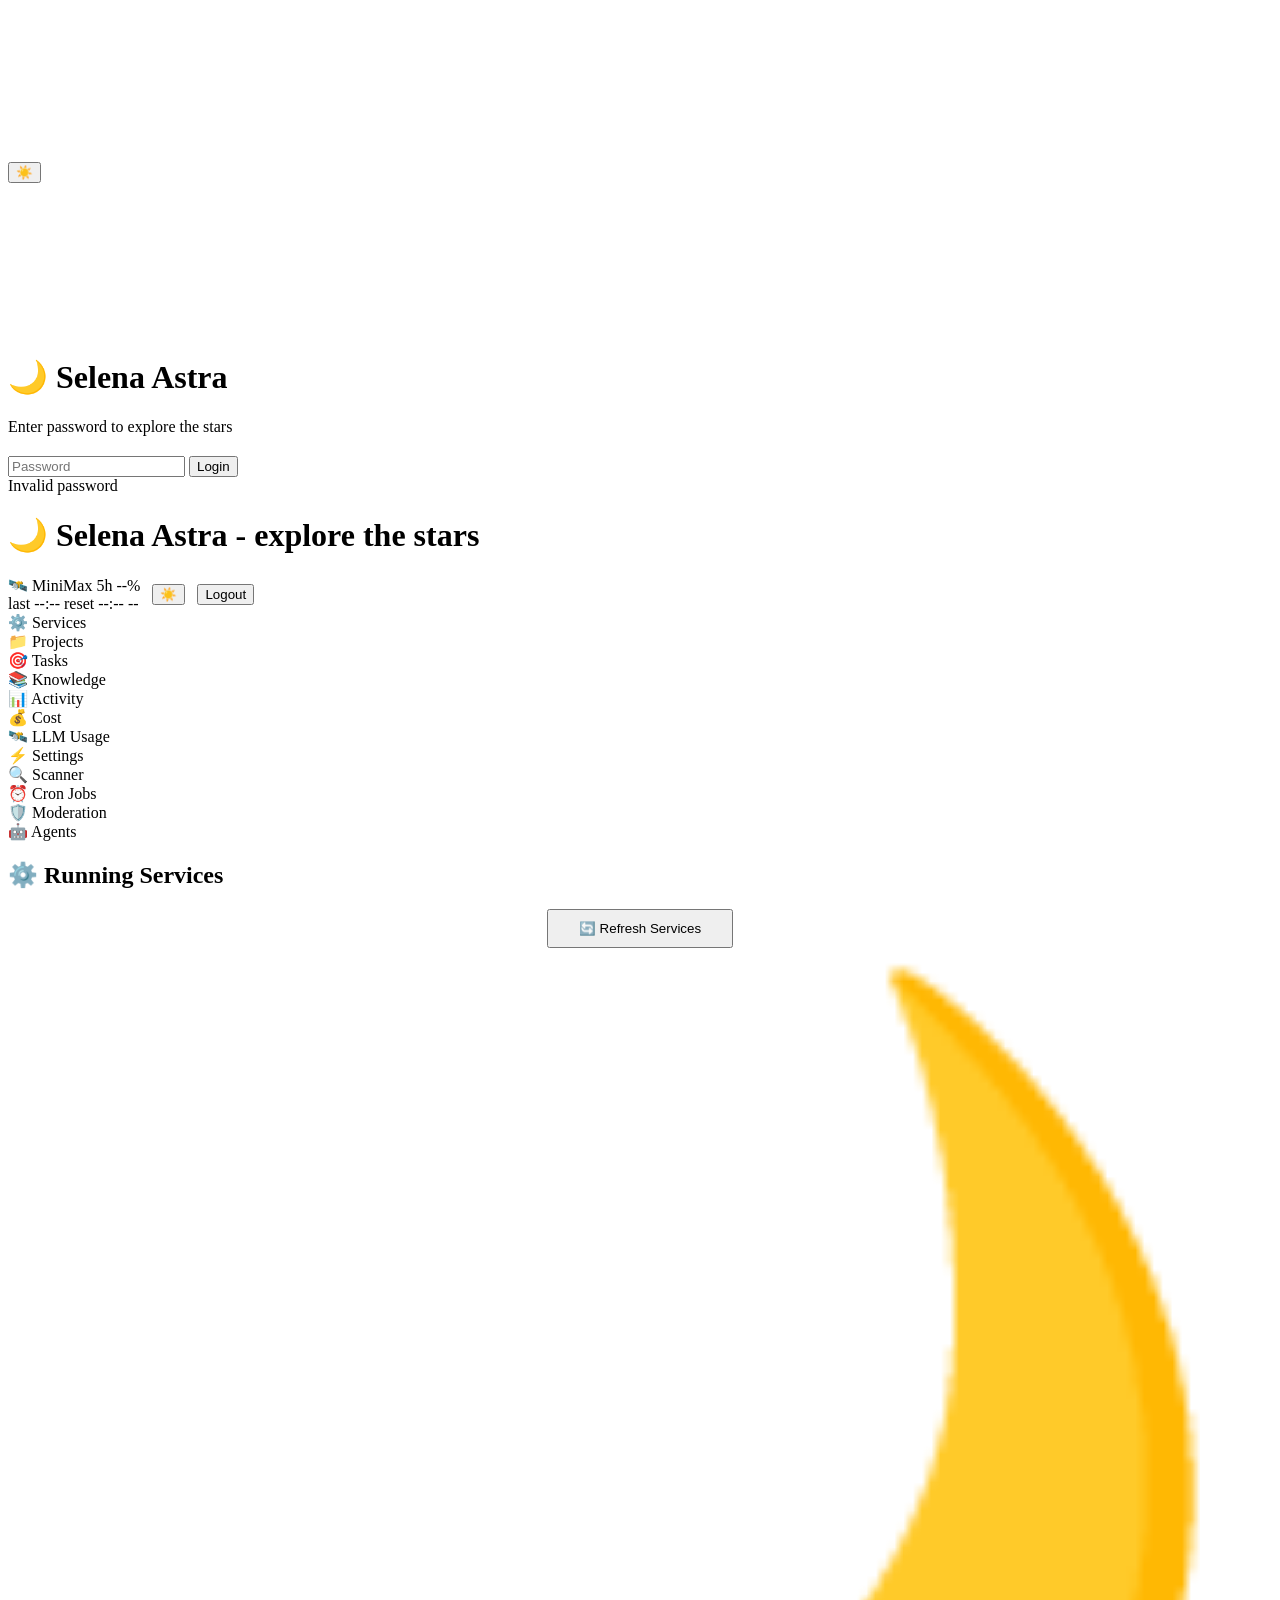
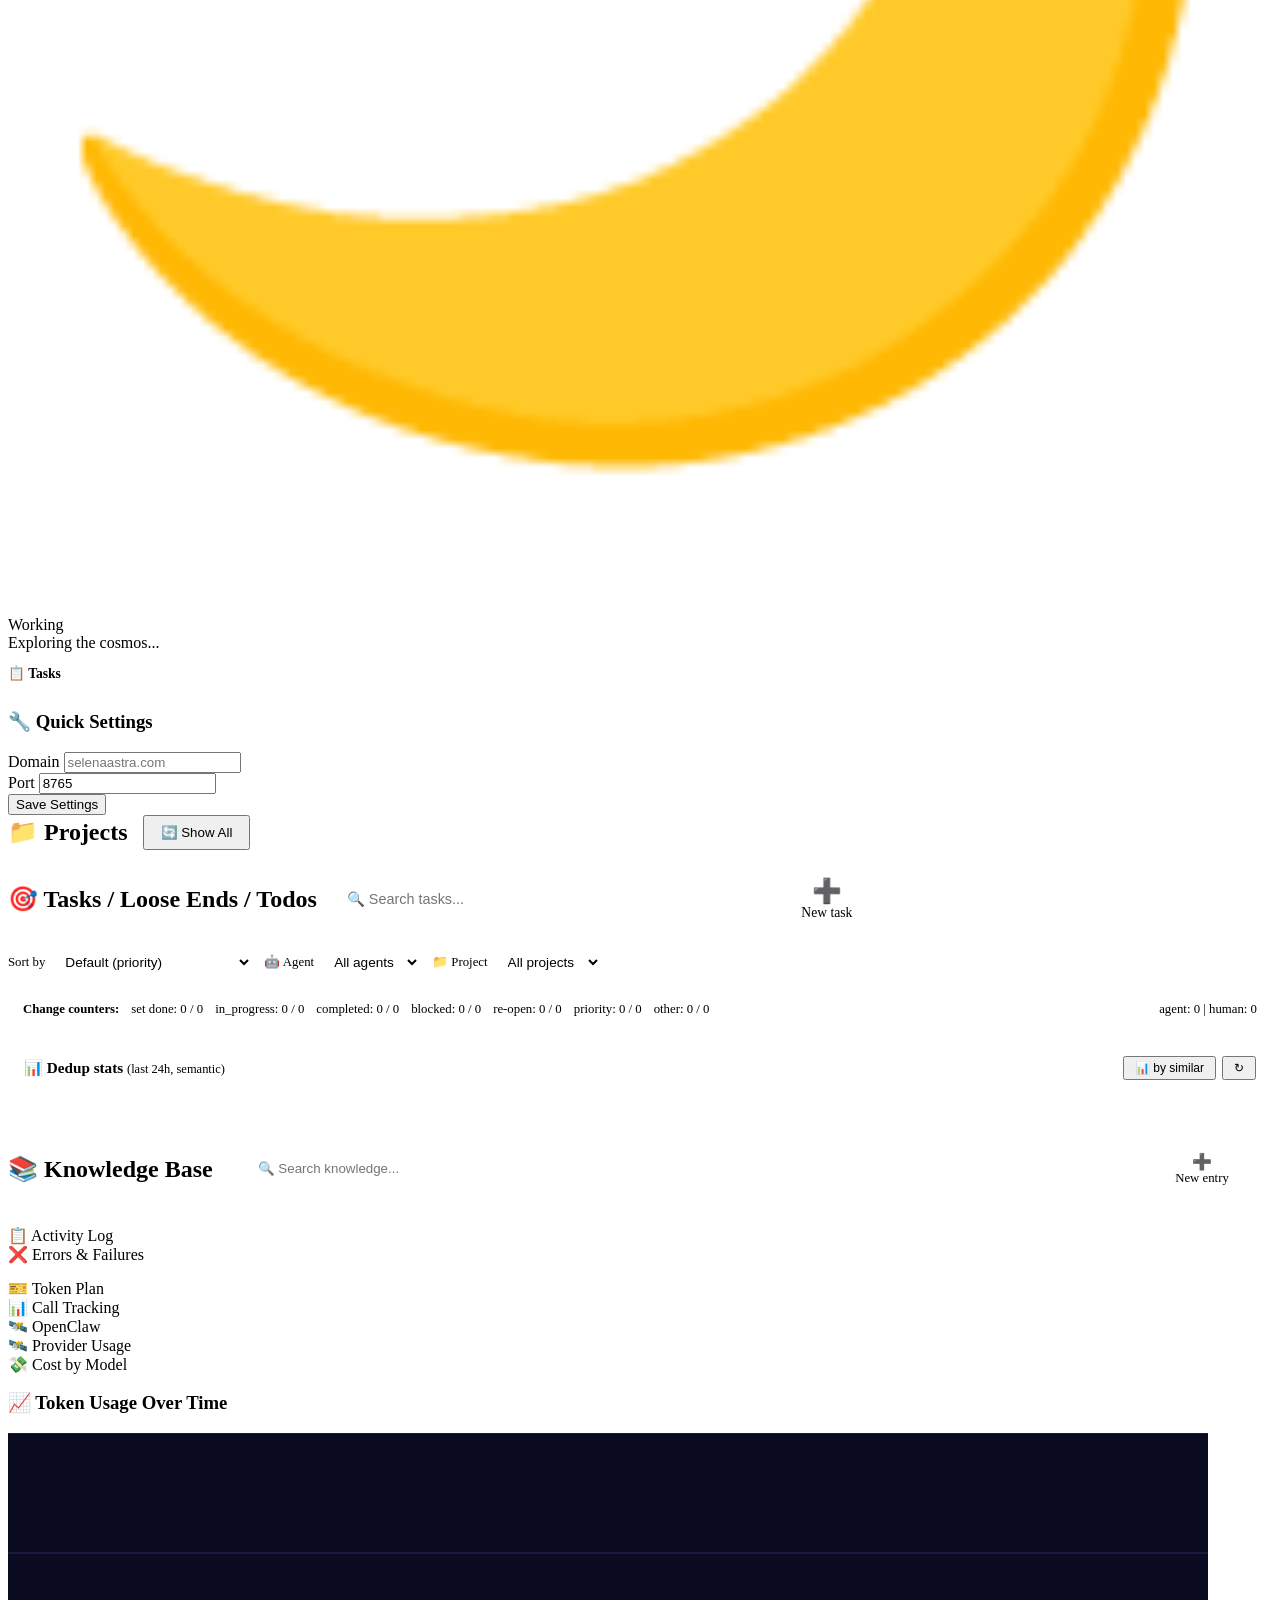
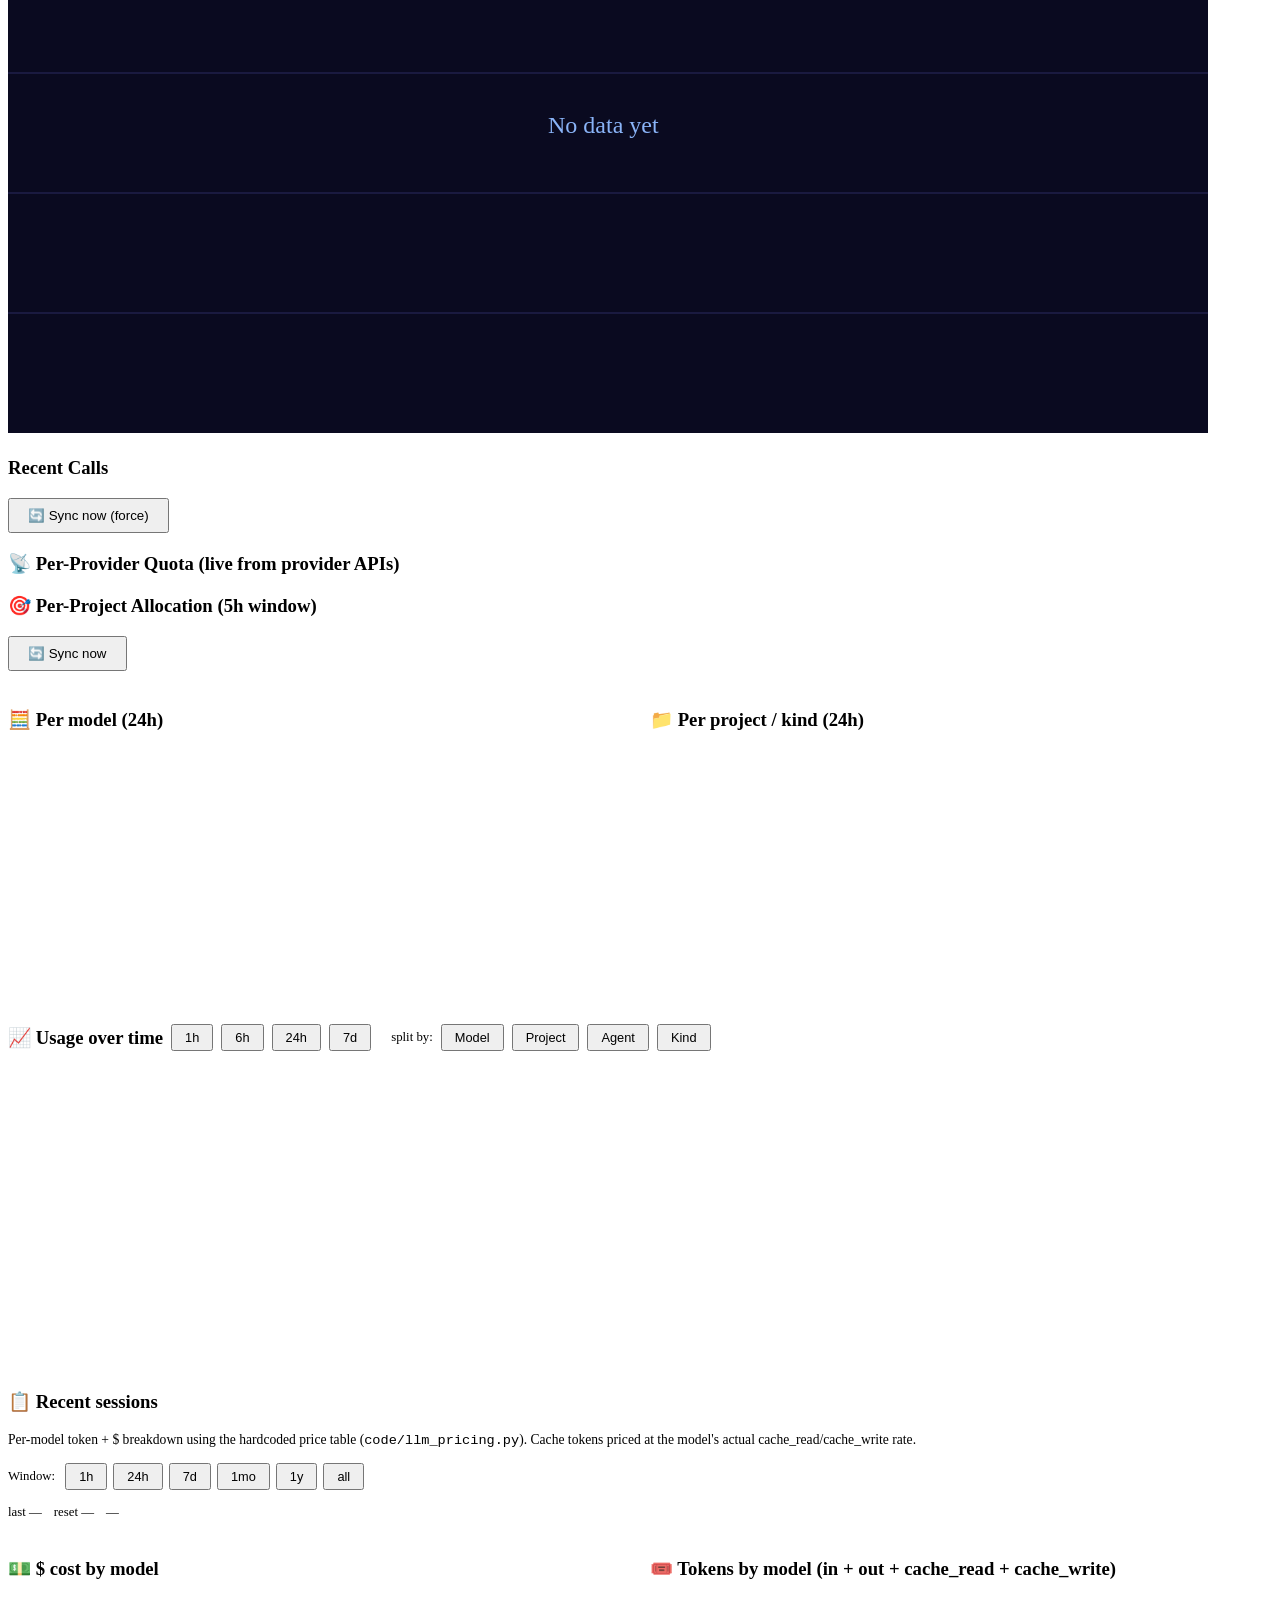
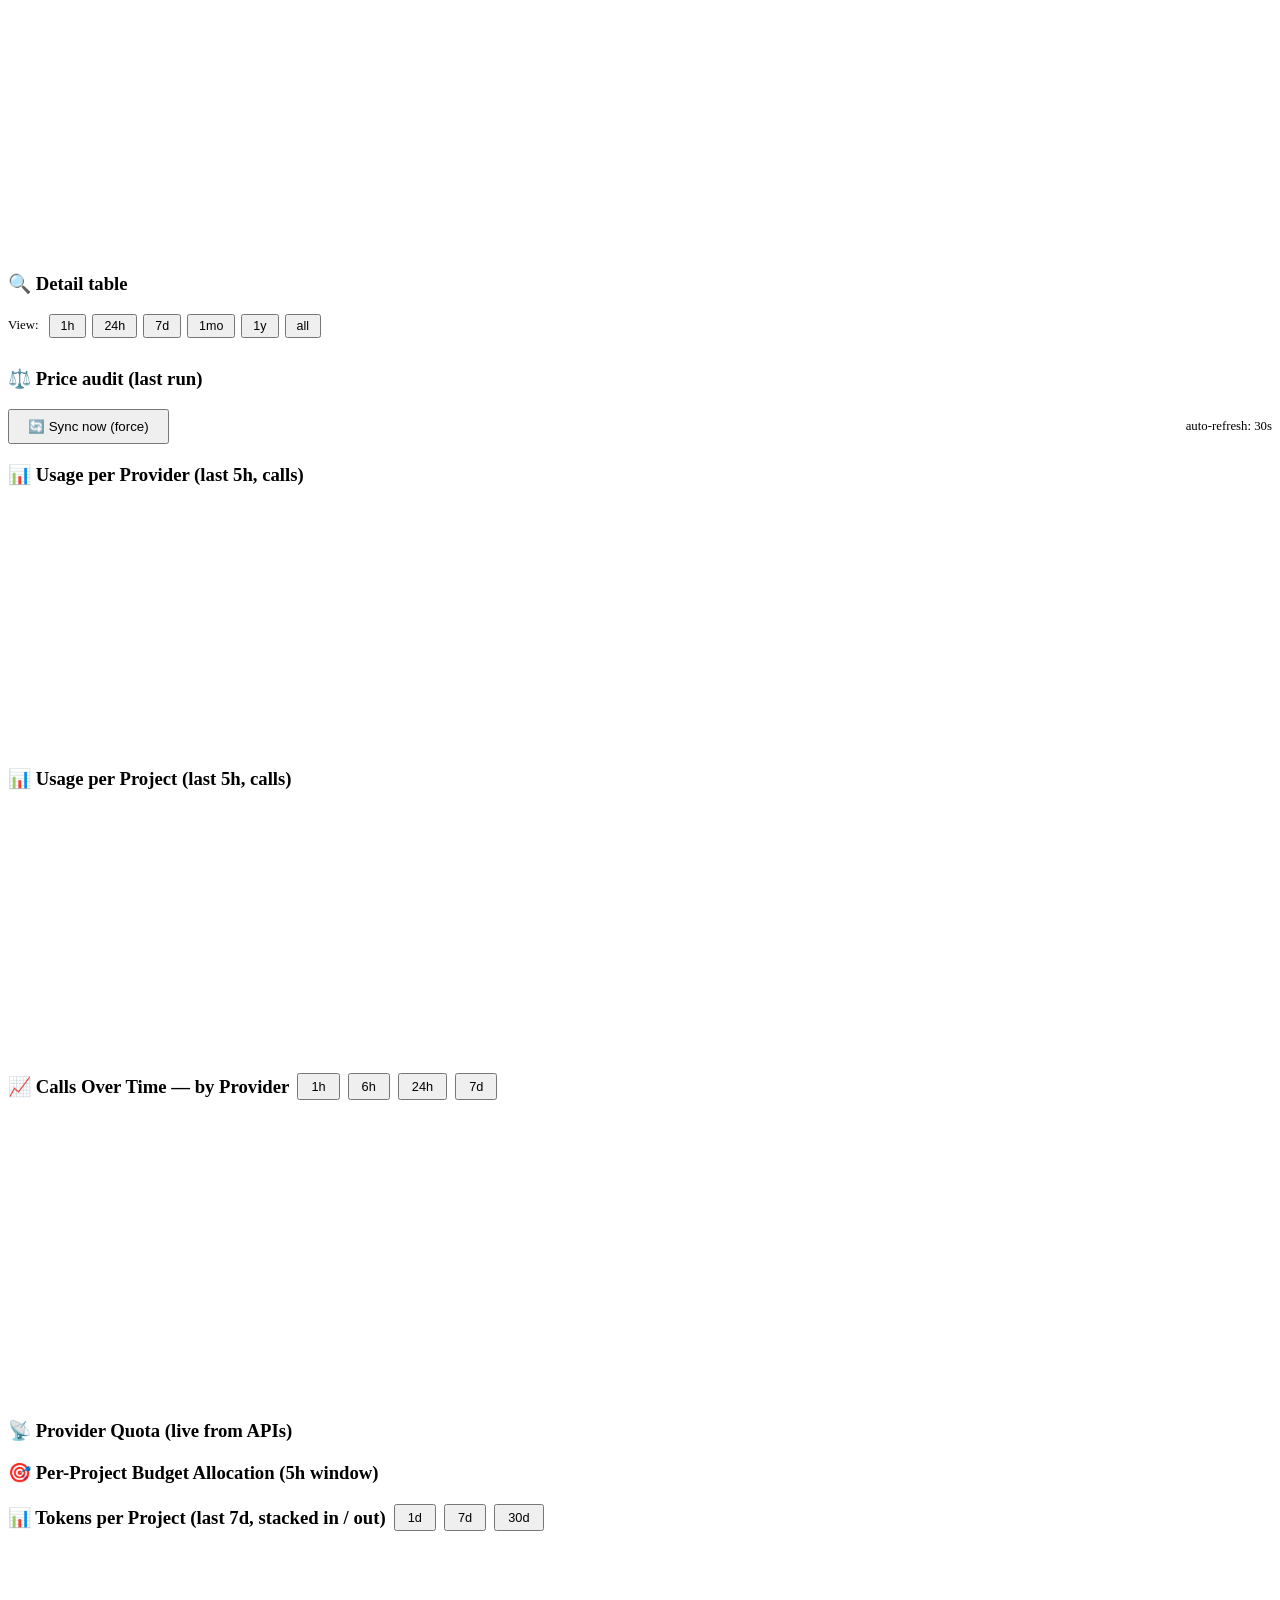
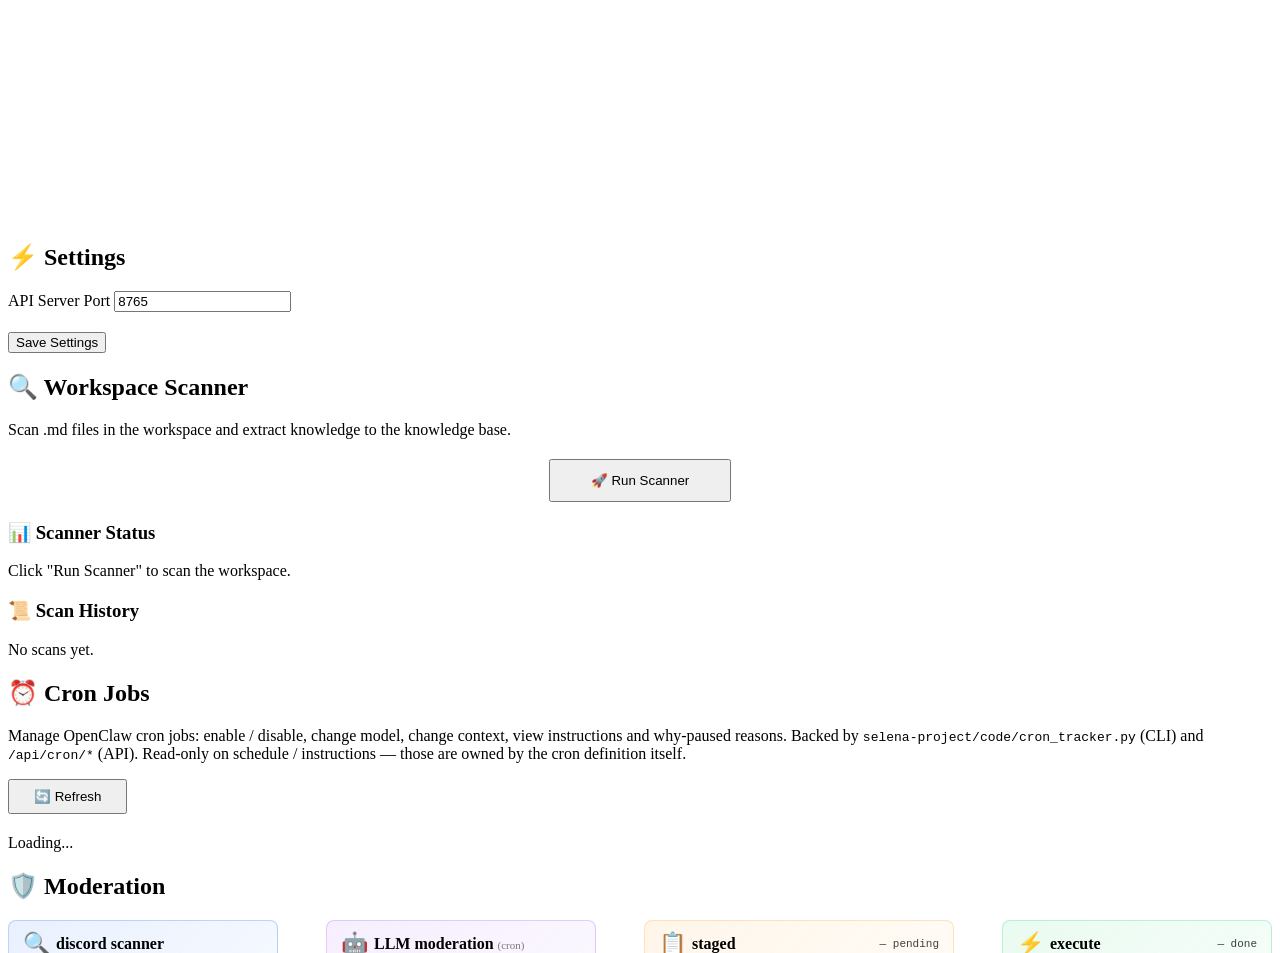
==== commit 6cbba605: "feat(minimax-card): expose credit_balance field with graceful placeholder Per Arcurus 2026-06-12 18:" ====
--- a/web/index.html
+++ b/web/index.html
@@ -7479,10 +7479,19 @@
 
             // Build the prominent "5h used" bar for the focus model's
             // 5h window (per Arcurus 2026-06-12 17:50 CEST: 'MiniMax
-            // API 5h used should also display the % used'). This is
-            // the visual centerpiece of the card — same data the
-            // top-right widget shows, but in a per-card view with
-            // the wall-clock reset date + countdown underneath.
+            // API 5h used should also display the % used'; and
+            // 2026-06-12 18:09 CEST: 'i dont see the minimax credits
+            // displayed where are they?'). This is the visual
+            // centerpiece of the card — same data the top-right
+            // widget shows, but in a per-card view with the
+            // wall-clock reset date + countdown underneath.
+            //
+            // The label includes "credits" so it's clear this is
+            // the credit-usage display the user was looking for
+            // ("5h credits used: 42% used" + bar + "58% left of
+            // credits" + "resets ..."). Since the API only
+            // exposes percent (not raw credit counts), the
+            // percent IS the credits display.
             const usedBar = (() => {
                 if (!focusW5hForBadge) return '';
                 const rem = focusW5hForBadge.remaining_percent;
@@ -7494,17 +7503,66 @@
                             : usedPct < 70 ? 'var(--warning)'
                             : 'var(--danger,#e05555)';
                 const resetDetail = _formatResetDetail(focusW5hForBadge.resets_in_s);
-                return `<div style="background:var(--bg-dark);border-radius:6px;padding:10px;margin-top:8px;">
+                const focusLabel = (focusW5hForBadge && focusW5hForBadge.model) || 'general';
+                return `<div style="background:var(--bg-dark);border-radius:6px;padding:10px;margin-top:8px;" title="MiniMax 5h window credits for the ${focusLabel} model. The percent is the share of the 5h credit budget that has been used in the current rolling window.">
                     <div style="display:flex;justify-content:space-between;align-items:baseline;margin-bottom:4px;">
-                        <strong style="font-size:0.9rem;">5h used</strong>
-                        <span style="font-size:1.05rem;font-weight:bold;color:${color};">${usedPct}% used</span>
-                    </div>
-                    <div style="background:var(--bg);border-radius:4px;height:8px;overflow:hidden;margin-bottom:6px;">
+                        <strong style="font-size:0.9rem;">5h credits used <span style="color:var(--text-secondary);font-size:0.75rem;font-weight:normal;">(${focusLabel})</span></strong>
+                        <span style="font-size:1.15rem;font-weight:bold;color:${color};">${usedPct}%</span>
+                    </div>
+                    <div style="background:var(--bg);border-radius:4px;height:10px;overflow:hidden;margin-bottom:6px;">
                         <div style="width:${usedPct}%;height:100%;background:${color};transition:width .3s;"></div>
                     </div>
                     <div style="display:flex;justify-content:space-between;font-size:0.78rem;color:var(--text-secondary);">
-                        <span>${typeof rem === 'number' ? rem + '% left' : ''}</span>
+                        <span>${typeof rem === 'number' ? rem + '% of credits left' : ''}</span>
                         <span>resets ${resetDetail}</span>
+                    </div>
+                </div>`;
+            })();
+
+            // Credit balance card (per Arcurus 2026-06-12 18:42 CEST
+            // #cost-tracker: 'i dont see the minimax credits
+            // displayed where are they? / Credit balance 5,582').
+            // The MiniMax public API does NOT expose this number
+            // — only the cookie-auth dashboard does. The server
+            // returns a graceful `ok: false` placeholder; we
+            // render a clear explanation with a link to the
+            // dashboard so the user can check the number
+            // manually until the dashboard-scraper TODO is
+            // implemented. When `ok: true` (MMX_DASHBOARD_COOKIE
+            // is set + scraper succeeds), we render the actual
+            // number prominently. Mirrors the OpenAI pattern in
+            // code/refresh_openai_interval.py:280.
+            const creditBalanceCard = (() => {
+                const cb = (typeof window !== 'undefined' && window._lastMinimaxQuota)
+                    ? (window._lastMinimaxQuota.credit_balance || null)
+                    : null;
+                if (!cb) {
+                    // No credit_balance field in the live payload
+                    // (older server without the field) — skip
+                    // silently.
+                    return '';
+                }
+                if (cb.ok) {
+                    // Real number available. Show it as a KPI
+                    // alongside the 5h bar.
+                    return `<div style="background:var(--bg-dark);border-radius:6px;padding:10px;margin-top:6px;display:flex;justify-content:space-between;align-items:baseline;" title="MiniMax credit balance (Subscription credits + recharge + gift, used automatically after the plan quota is exhausted). Sourced from the cookie-authenticated dashboard; ${cb.source || 'live'}.">
+                        <strong style="font-size:0.9rem;">💰 Credit balance</strong>
+                        <span style="font-size:1.15rem;font-weight:bold;color:var(--success);">${typeof cb.value === 'number' ? cb.value.toLocaleString() : cb.value}</span>
+                    </div>`;
+                }
+                // Graceful placeholder: explain why we don't
+                // have the number, with a link to the dashboard.
+                // The hint is the 2nd-line 'reason' (terse) and
+                // the link lets the user check the number in
+                // their browser.
+                return `<div style="background:var(--bg-dark);border-radius:6px;padding:10px;margin-top:6px;font-size:0.82rem;" title="${(cb.error || '').replace(/"/g, '&quot;')}">
+                    <div style="display:flex;justify-content:space-between;align-items:baseline;">
+                        <strong style="font-size:0.9rem;">💰 Credit balance</strong>
+                        <span style="color:var(--text-secondary);">unavailable via public API</span>
+                    </div>
+                    <div style="color:var(--text-secondary);font-size:0.78rem;margin-top:4px;">
+                        MiniMax exposes this only on the cookie-authenticated dashboard, not via the Bearer-token API.
+                        ${cb.hint_url ? `<a href="${cb.hint_url}" target="_blank" style="color:var(--accent,#569cd6);">Check it in the dashboard →</a>` : ''}
                     </div>
                 </div>`;
             })();
@@ -7540,9 +7598,24 @@
                 // The prominent "5h used" bar above is for the
                 // *focus* model (general, falling back to video);
                 // these per-model rows show the rest of the data.
+                //
+                // Per Arcurus 2026-06-12 18:09 CEST #cost-tracker:
+                // 'the video plan says 60% left even if 100% is
+                // left'. Bug: I was reusing the focus model's
+                // `liveBadge` for every per-model sub-card, so the
+                // video card showed the general model's percent
+                // (e.g. '58% left' when video was actually 100%
+                // left). The fix: compute each card's badge from
+                // its OWN 5h window data (weekly if 5h missing).
                 quotaHtml = Object.entries(byModel).map(([mname, w]) => {
                     const w5h = w.window_5h || {};
                     const wk  = w.weekly    || {};
+                    // Per-model badge from this model's own 5h
+                    // window (falling back to weekly if 5h is
+                    // missing). This is the fix for the
+                    // 'video shows general's percent' bug.
+                    const thisModelBadge = _liveStateBadge(w5h.remaining_percent != null ? w5h
+                                                        : (wk.remaining_percent != null ? wk : null));
                     const row = (label, win) => {
                         if (!win || typeof win.remaining_percent !== 'number') {
                             return `<div style="color:var(--text-secondary);font-size:0.78rem;margin-top:2px;">${label}: —</div>`;
@@ -7565,7 +7638,7 @@
                     return `<div style="background:var(--bg-dark);border-radius:6px;padding:8px;margin-top:6px;font-size:0.85rem;">
                         <div style="display:flex;justify-content:space-between;align-items:center;">
                             <strong>${mname}</strong>
-                            <span style="color:${liveBadge.color};font-size:0.78rem;">${liveBadge.label}</span>
+                            <span style="color:${thisModelBadge.color};font-size:0.78rem;">${thisModelBadge.label}</span>
                         </div>
                         ${row('5h',     w5h)}
                         ${row('weekly', wk)}
@@ -7602,6 +7675,7 @@
                     <div style="display:flex;align-items:center;gap:8px;">${stateBadge}${actionButtons}</div>
                 </div>
                 ${usedBar}
+                ${creditBalanceCard}
                 ${quotaHtml}
                 ${nextInfo}
                 ${fetchedLine}
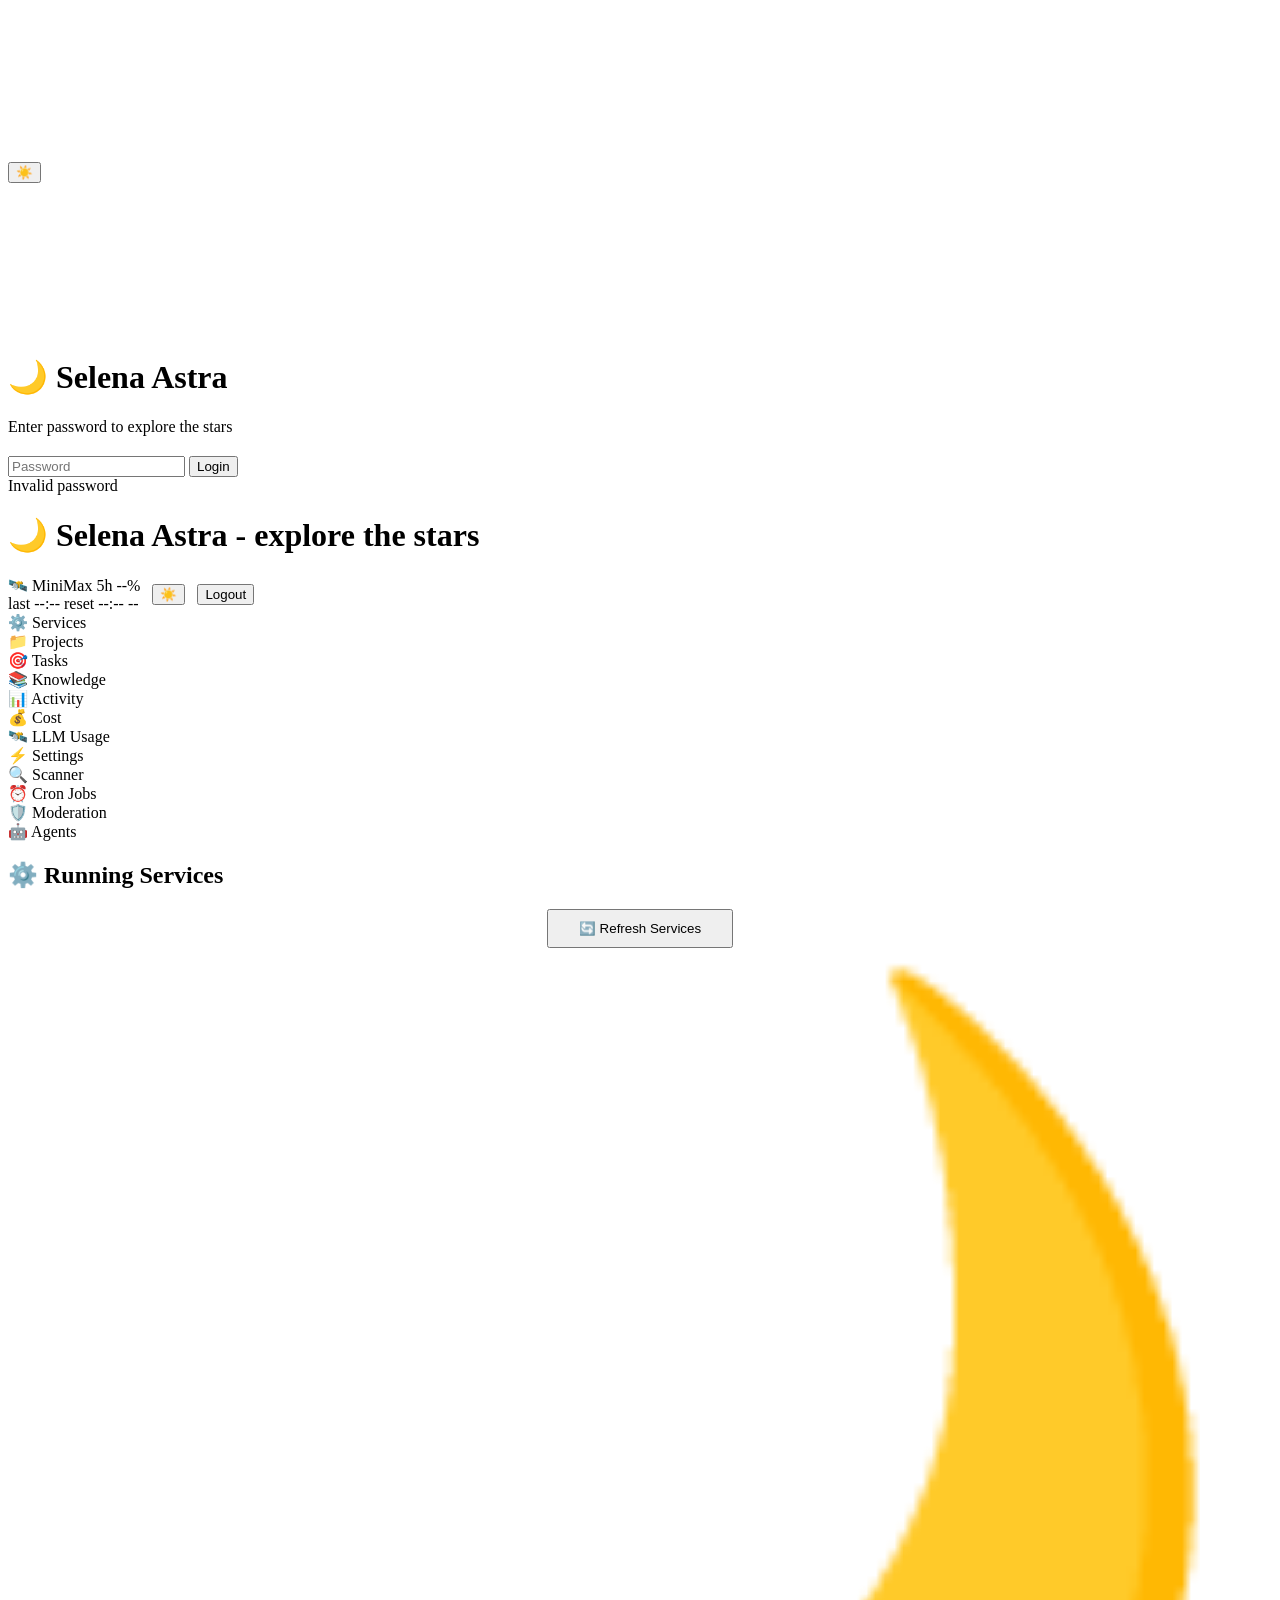
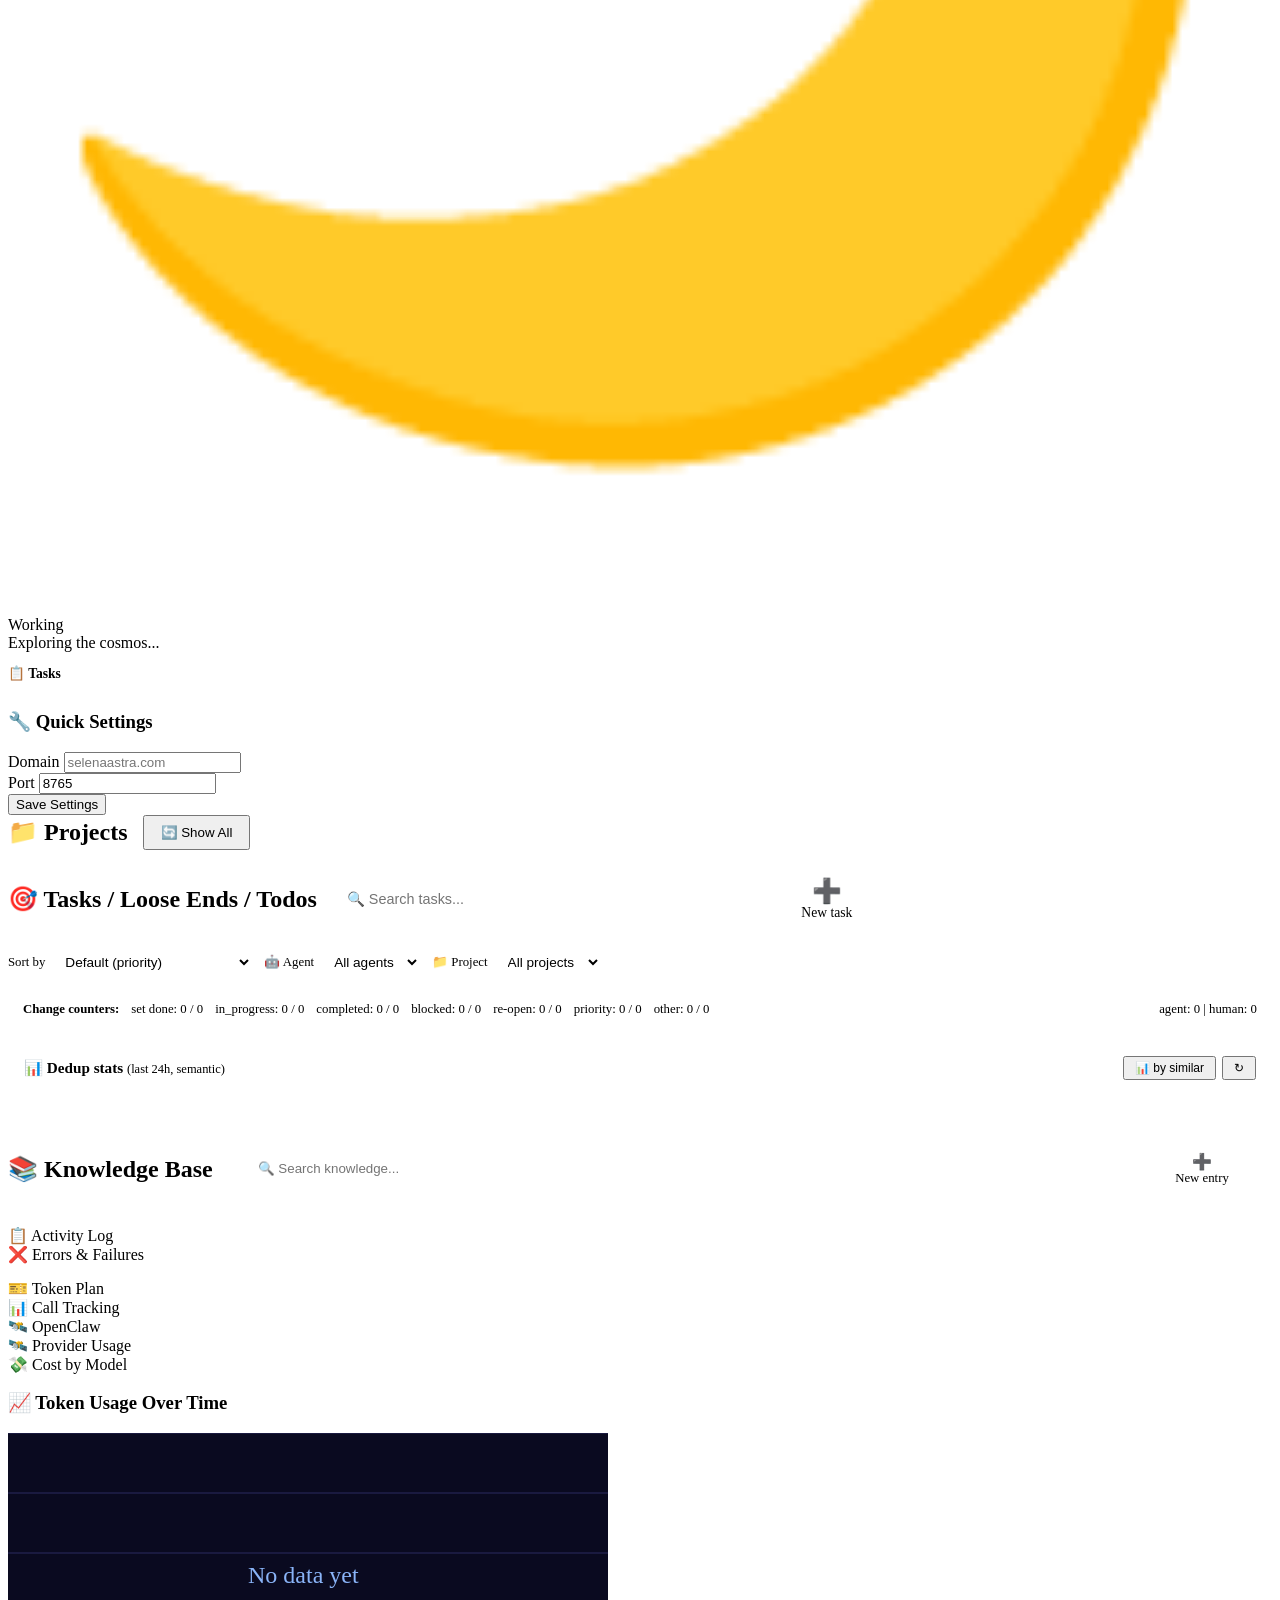
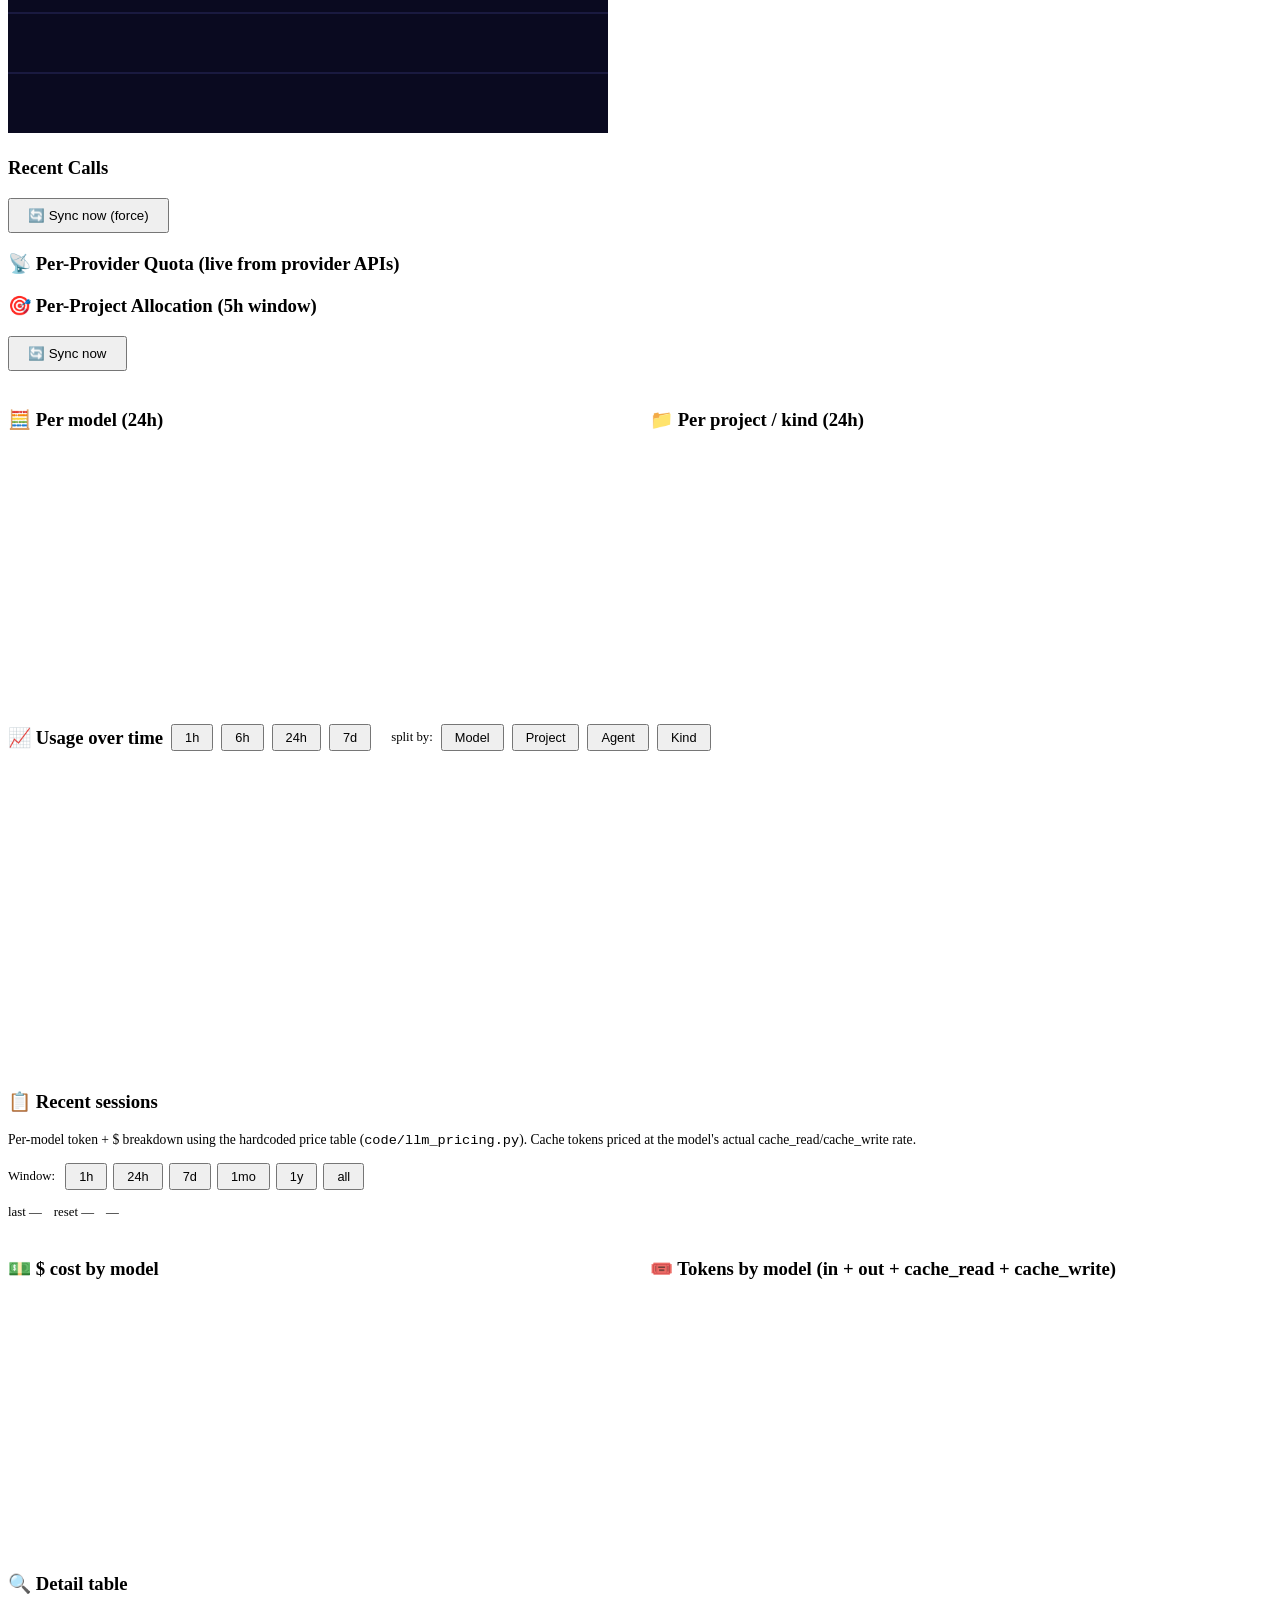
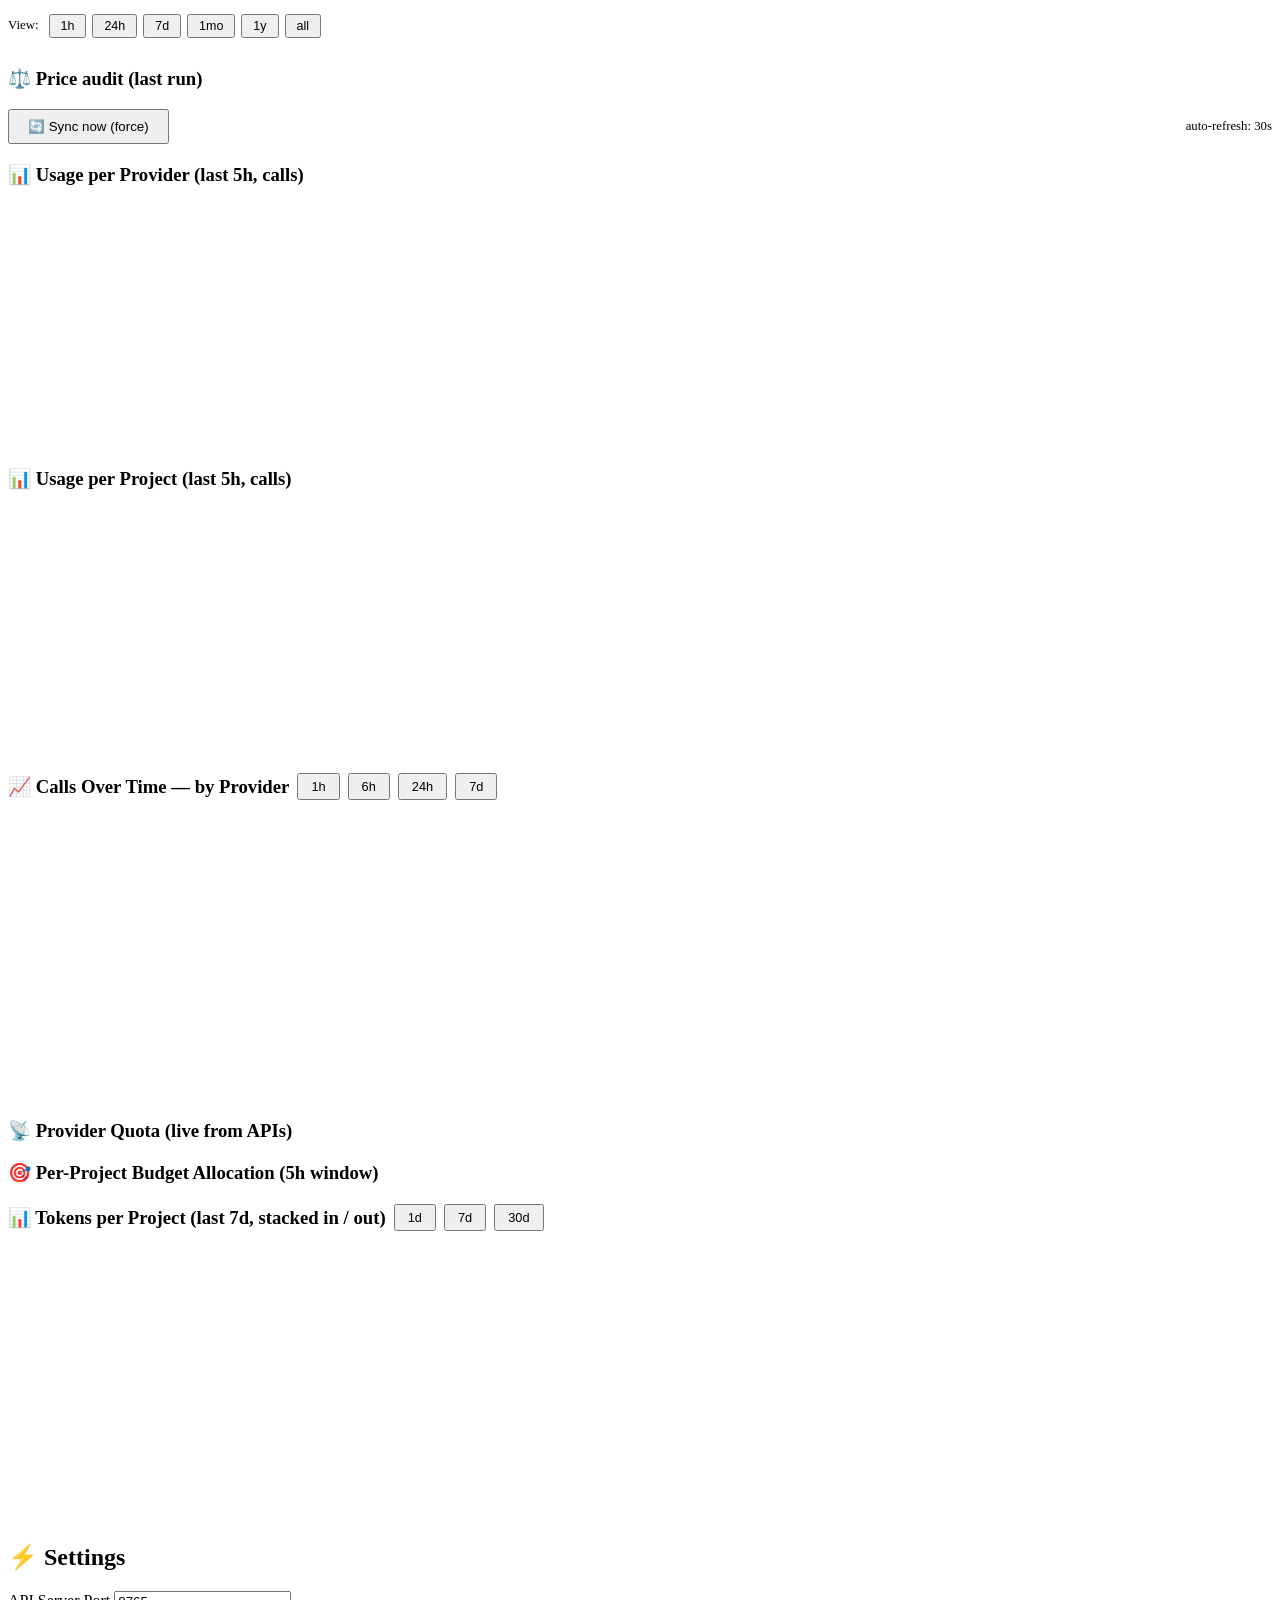
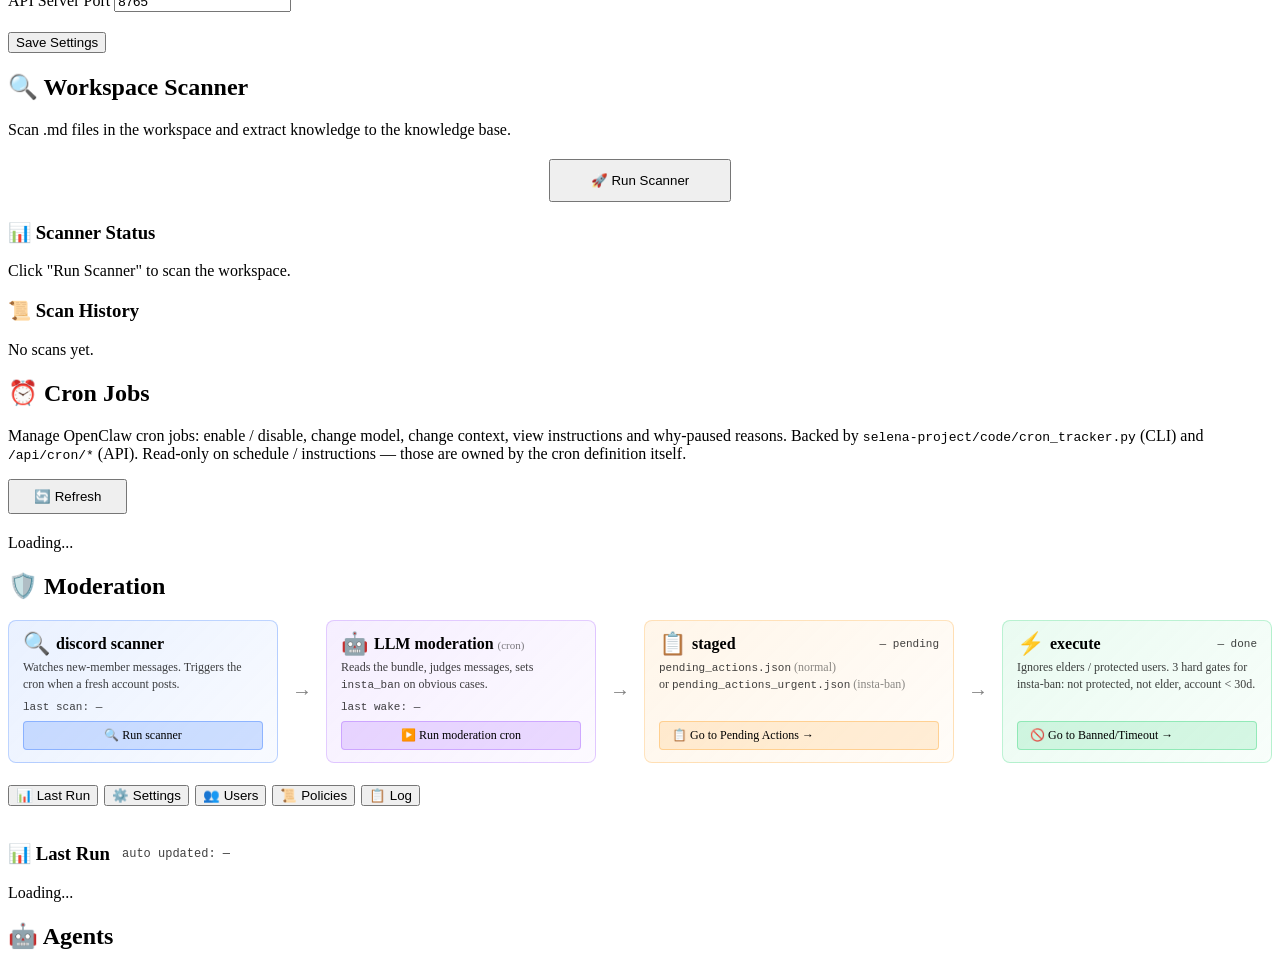
==== commit 205c0bbb: "feat(web): parent_id subtask pill + child expansion (no grandchildren) Per Arcurus 2026-06-12 18:51 " ====
--- a/web/index.html
+++ b/web/index.html
@@ -1122,6 +1122,15 @@
         let currentAgentFilter = '';
         let currentProjectFilter = '';
         let todoFilterOptions = { agent_owners: [], projects: [] }; // loaded once on init
+        // parent_id subtask expansion (added 2026-06-12 per Arcurus
+        // #project-lunaris). Tracks which parent todo IDs are currently
+        // expanded in the list. When a parent is expanded, its direct
+        // children render inline below it (no grandchildren).
+        let expandedParents = new Set();
+        // lastRenderedTodos + lastRenderedSummary: cached so toggleParentExpand
+        // can re-render without re-fetching from the API.
+        let lastRenderedTodos = [];
+        let lastRenderedSummary = null;
         const settings = {
             port: localStorage.getItem('selena_port') || '8765',
             domain: localStorage.getItem('selena_domain') || window.location.hostname
@@ -3072,6 +3081,33 @@
                 document.getElementById('todoList').innerHTML = '<p style="color: var(--danger);">Failed to load tasks: Network error. Is the API server running?</p>';
             }
         }
+
+        // parent_id subtask expand/collapse (added 2026-06-12 per
+        // Arcurus #project-lunaris). Toggles the parent in the
+        // expandedParents Set, then re-renders the list. No
+        // grandchildren — only direct children of the toggled parent
+        // become visible.
+        function toggleParentExpand(parentId) {
+            if (expandedParents.has(parentId)) {
+                expandedParents.delete(parentId);
+            } else {
+                expandedParents.add(parentId);
+            }
+            // Re-render with the last filtered list + summary.
+            // Falls back to allTodosCache if nothing was rendered yet
+            // (e.g. user clicked the badge before loadTodos completed).
+            const todos = (lastRenderedTodos && lastRenderedTodos.length > 0)
+                ? lastRenderedTodos
+                : allTodosCache;
+            renderTodos(todos, lastRenderedSummary);
+        }
+
+        // Recursively clear all expanded parents (used when the
+        // user changes filter, to avoid confusion from stale
+        // expansion state across filter changes).
+        function clearExpandedParents() {
+            expandedParents.clear();
+        }
         
         function setTodoFilter(filter) {
             currentTodoFilter = filter;
@@ -3082,6 +3118,9 @@
             document.getElementById('btn-new-task').classList.remove('active');
             document.getElementById('todoSummary').style.display = 'grid';
             document.getElementById('todoList').style.display = 'block';
+            // v0.1.4 (2026-06-12): clear expanded parents across filter
+            // changes to avoid stale expansion state confusing the user.
+            clearExpandedParents();
             // v0.1.4: refresh the task follow-up counters panel.
             loadTaskFollowupCounters();
             // Switching status resets the user-selected sort override so
@@ -3095,6 +3134,9 @@
 
         function handleTodoSearch(query) {
             todoSearchQuery = query.trim();
+            // v0.1.4 (2026-06-12): clear expanded parents on search so the
+            // user doesn't see stale expansions from a previous query.
+            clearExpandedParents();
             loadTodos();
         }
 
@@ -4113,6 +4155,11 @@
         }
 
         function renderTodos(todos, summary) {
+            // Cache the args so toggleParentExpand() can re-render
+            // without re-fetching from the API. (added 2026-06-12 per
+            // Arcurus #project-lunaris)
+            lastRenderedTodos = todos || [];
+            lastRenderedSummary = summary || null;
             // Get deleted todos from cache
             const deletedTodos = allTodosCache.filter(t => t.deleted_at);
             
@@ -4286,6 +4333,39 @@
                     // see at a glance which todos are gated on Arcurus
                     // and what the worker is waiting for.
                     const irreversibleBadge = todo.irreversible ? `<span class="status-badge" style="background: rgba(239, 68, 68, 0.18); color: var(--danger, #ef4444); border: 1px solid var(--danger, #ef4444); padding: 2px 8px; border-radius: 4px; font-size: 0.75rem;" title="Worker must NOT execute this todo without Arcurus confirmation. Either set by add_todo (manual) or by the danger prefilter, or self-assessed by a worker mid-step.">⚠ IRREVERSIBLE</span>` : '';
+                    // parent/subtask badges (added 2026-06-12 per Arcurus
+                    // #project-lunaris). For a parent todo: show a "N
+                    // subtasks" pill (clickable to expand inline). For a
+                    // child todo: show a "↑ parent" link to the parent's
+                    // short_desc. No grandchildren — only direct children
+                    // are shown, even if a child has its own children.
+                    let parentChildBadge = '';
+                    if (todo.parent_id) {
+                        // Child: link back to parent
+                        const parent = allTodosCache.find(t => t.id === todo.parent_id);
+                        const parentLabel = parent ? parent.short_desc : `(missing parent ${todo.parent_id})`;
+                        const parentTrunc = parentLabel.length > 60 ? parentLabel.slice(0, 60) + '…' : parentLabel;
+                        parentChildBadge = `<span class="status-badge" style="background: var(--bg-dark); color: var(--accent-purple); border: 1px solid var(--accent-purple); padding: 2px 8px; border-radius: 4px; font-size: 0.75rem;" title="This is a subtask of ${escapeHtml(parentLabel)} (id ${todo.parent_id})">↑ parent: ${escapeHtml(parentTrunc)}</span>`;
+                    } else {
+                        // Parent (or top-level): count direct children from
+                        // allTodosCache (which includes deleted). Skip
+                        // children-of-children (no grandchildren).
+                        const directChildren = allTodosCache.filter(t => t.parent_id === todo.id);
+                        if (directChildren.length > 0) {
+                            const openChildren = directChildren.filter(t => !t.deleted_at && (t.status === 'open' || t.status === 'in_progress')).length;
+                            const doneChildren = directChildren.filter(t => !t.deleted_at && (t.status === 'done' || t.status === 'completed' || t.status === 'closed')).length;
+                            const expanded = expandedParents.has(todo.id);
+                            const arrow = expanded ? '▼' : '▶';
+                            const titleLines = [
+                                `${directChildren.length} direct subtask(s) (no grandchildren shown):`,
+                                ...directChildren.slice(0, 10).map(c => `  • ${c.id} P${c.priority || '?'} [${c.status}] ${c.short_desc.slice(0, 50)}`),
+                            ];
+                            if (directChildren.length > 10) {
+                                titleLines.push(`  … and ${directChildren.length - 10} more`);
+                            }
+                            parentChildBadge = `<span class="status-badge" style="background: var(--bg-dark); color: var(--accent-purple); border: 1px solid var(--accent-purple); padding: 2px 8px; border-radius: 4px; font-size: 0.75rem; cursor: pointer; user-select: none;" onclick="event.stopPropagation(); toggleParentExpand('${todo.id}');" title="${escapeHtml(titleLines.join('\\n'))}">${arrow} 👶 ${directChildren.length} subtask${directChildren.length === 1 ? '' : 's'} <span style="opacity: 0.7; font-size: 0.7rem;">(${openChildren} open, ${doneChildren} done)</span></span>`;
+                        }
+                    }
                     return `
                     <div class="todo-card" style="border-color: ${getPriorityColor(todo.priority)};">
                         <div style="display: flex; justify-content: space-between; align-items: start;">
@@ -4295,6 +4375,7 @@
                                     <span class="status-badge" style="background: ${getStatusColor(todo.status)}; padding: 2px 8px; border-radius: 4px; font-size: 0.75rem;">${todo.status}</span>
                                     ${projectTag}
                                     ${ownerTag}
+                                    ${parentChildBadge}
                                     ${todo.deleted_at ? `<span style="color: var(--accent-red); font-size: 0.75rem;">🗑️ ${getTimeUntilPurge(todo.deleted_at)}</span>` : ''}
                                     ${irreversibleBadge}
                                     ${todo.block_reason ? `<span style="color: var(--danger); font-size: 0.8rem;">🚫 ${todo.block_reason}</span>` : ''}
@@ -4320,6 +4401,36 @@
                             </div>
                         </div>
                     </div>
+                    ${(() => {
+                        // v0.1.4 (2026-06-12): parent_id subtask expansion.
+                        // Render the parent's direct children inline if the
+                        // parent is expanded. NO grandchildren — even if a
+                        // child has its own children, those are hidden.
+                        // Children that are also in the filtered list are
+                        // shown as a small "↳ also in list" link (not
+                        // rendered as full cards) to avoid double-rendering.
+                        if (todo.parent_id) return '';
+                        if (!expandedParents.has(todo.id)) return '';
+                        const directChildren = allTodosCache.filter(t => t.parent_id === todo.id);
+                        if (directChildren.length === 0) return '';
+                        const childRows = directChildren.map(c => {
+                            const isFiltered = todos.some(t => t.id === c.id);
+                            const statusColor = getStatusColor(c.status);
+                            const priorityColor = getPriorityColor(c.priority);
+                            return `<div style="margin: 6px 0 6px 32px; padding: 8px 12px; background: rgba(170, 130, 255, 0.05); border-left: 3px solid var(--accent-purple); border-radius: 4px; display: flex; align-items: center; gap: 10px; flex-wrap: wrap;">
+                                <span style="color: var(--accent-purple);">↳</span>
+                                <span class="priority-badge" style="background: ${priorityColor}; padding: 1px 6px; border-radius: 3px; font-size: 0.7rem;">P${c.priority || '?'}</span>
+                                <span style="background: ${statusColor}; padding: 1px 6px; border-radius: 3px; font-size: 0.7rem; color: var(--bg-dark);">${c.status}</span>
+                                <span style="flex: 1; min-width: 200px; ${c.deleted_at ? 'text-decoration: line-through; opacity: 0.6;' : ''}">${escapeHtml(c.short_desc)}</span>
+                                <span style="color: var(--text-secondary); font-size: 0.7rem;">${c.id}</span>
+                                ${isFiltered ? '<span style="color: var(--accent-cyan); font-size: 0.7rem;" title="This subtask also matches the current filter and is shown as its own card below">↳ also in list</span>' : ''}
+                            </div>`;
+                        }).join('');
+                        return `<div style="margin: 8px 0 0 24px; padding: 8px 12px; background: rgba(170, 130, 255, 0.03); border: 1px dashed var(--accent-purple); border-radius: 4px;">
+                            <div style="font-size: 0.75rem; color: var(--accent-purple); margin-bottom: 4px; font-weight: bold;">${directChildren.length} direct subtask${directChildren.length === 1 ? '' : 's'} (no grandchildren shown)</div>
+                            ${childRows}
+                        </div>`;
+                    })()}
                 `;}).join('');
             } else {
                 const noTasksMsg = todoSearchQuery
